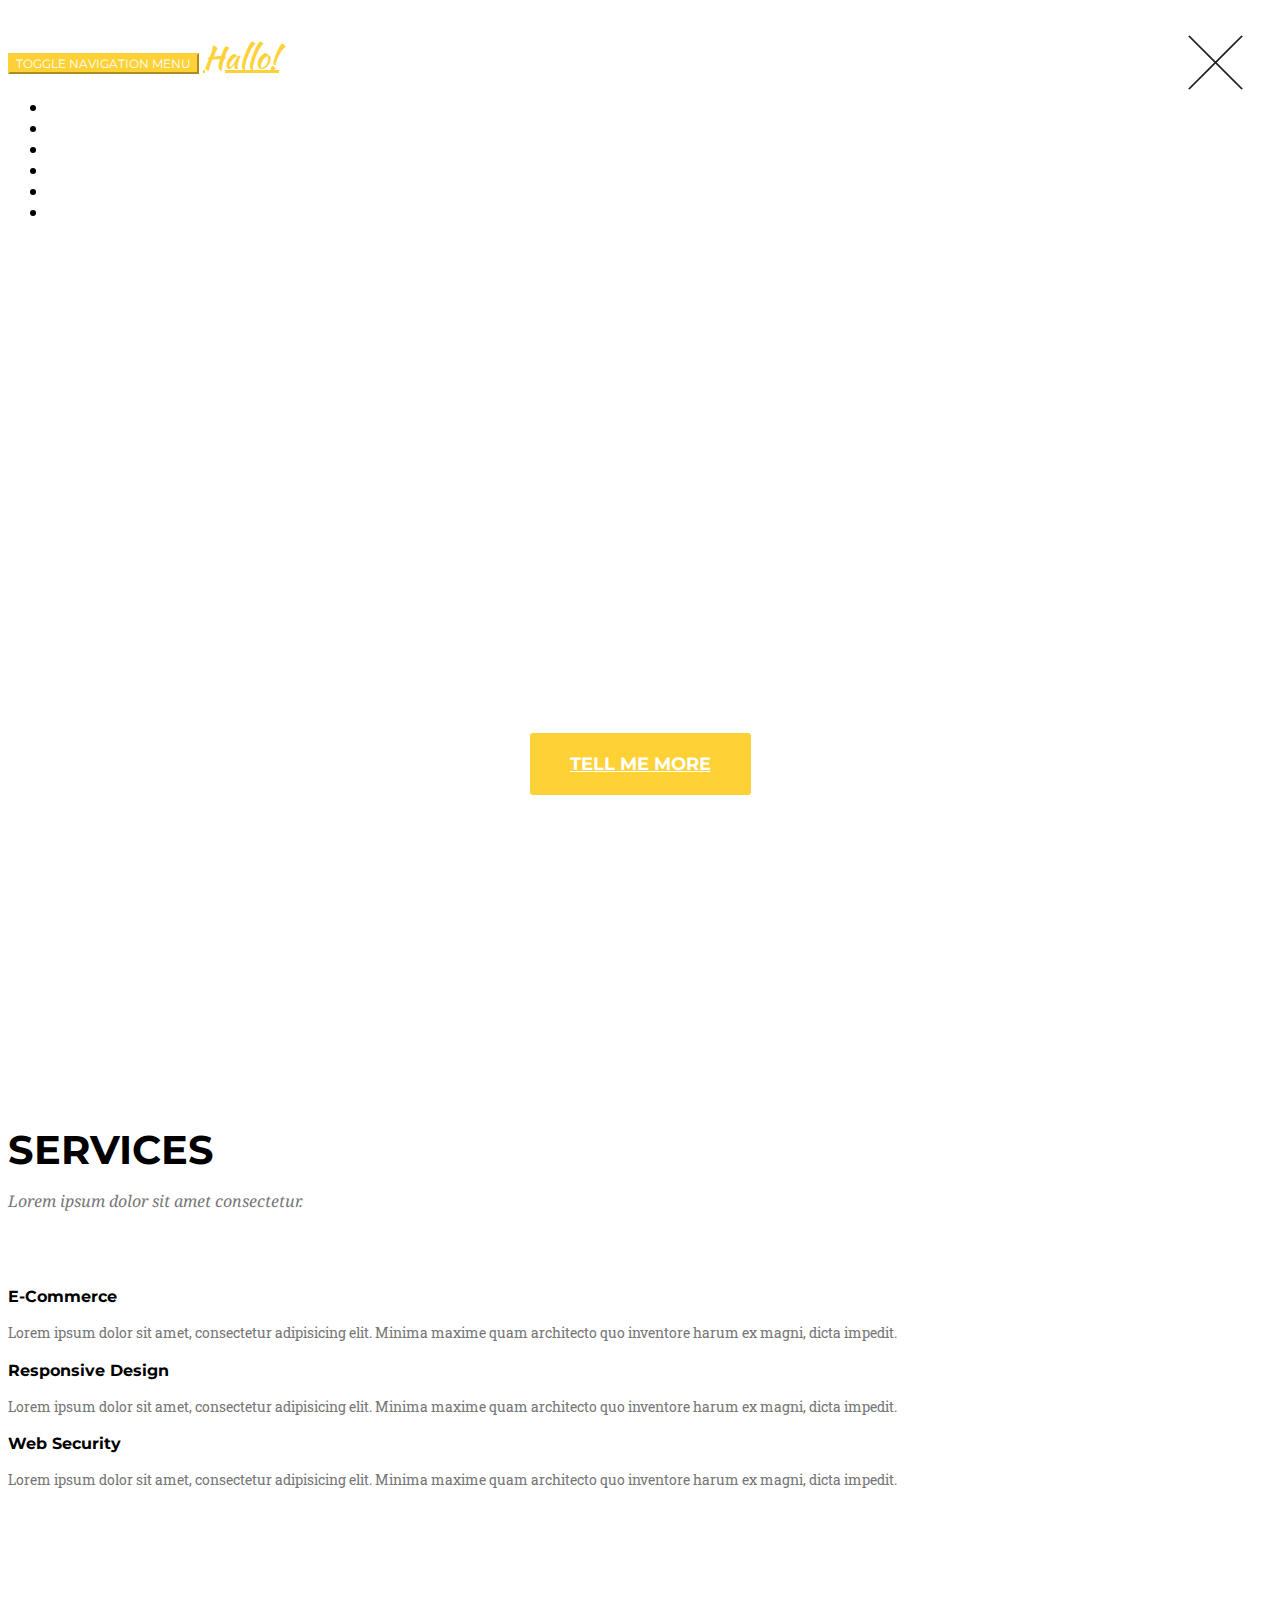
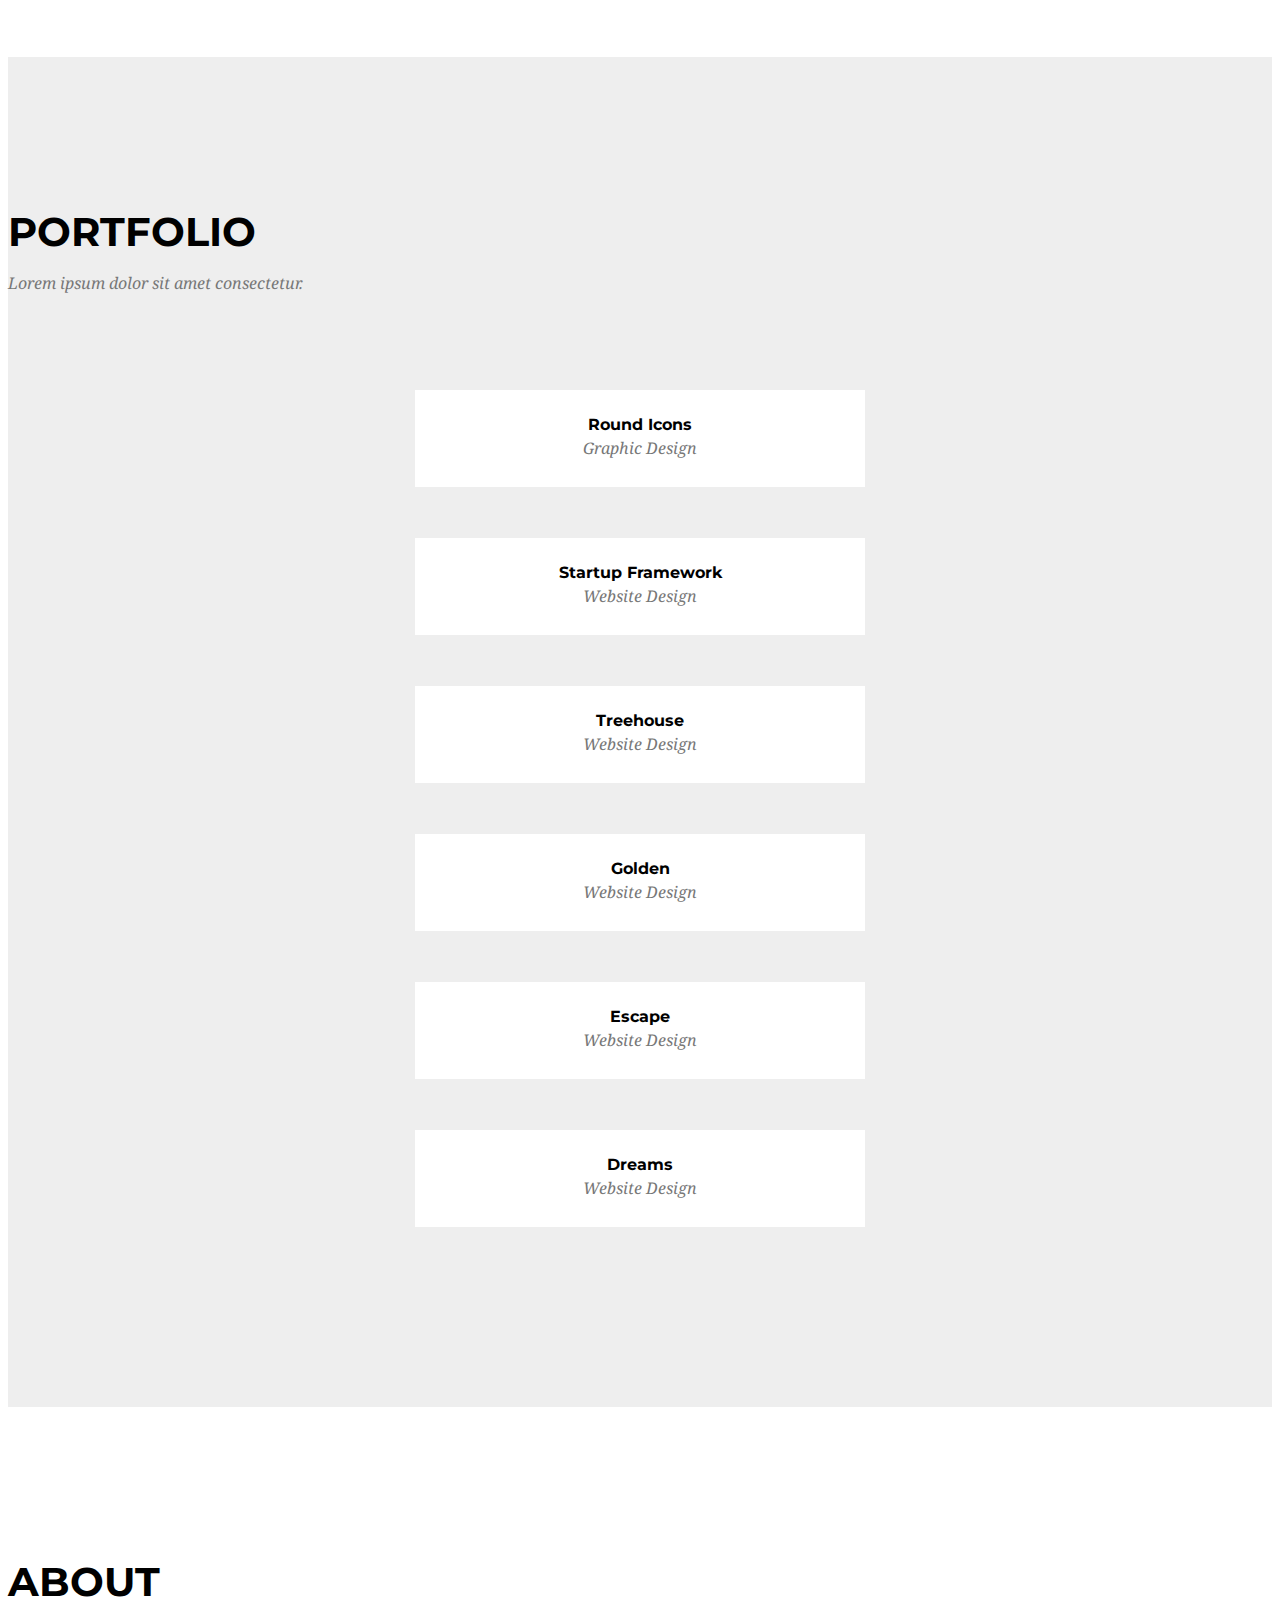
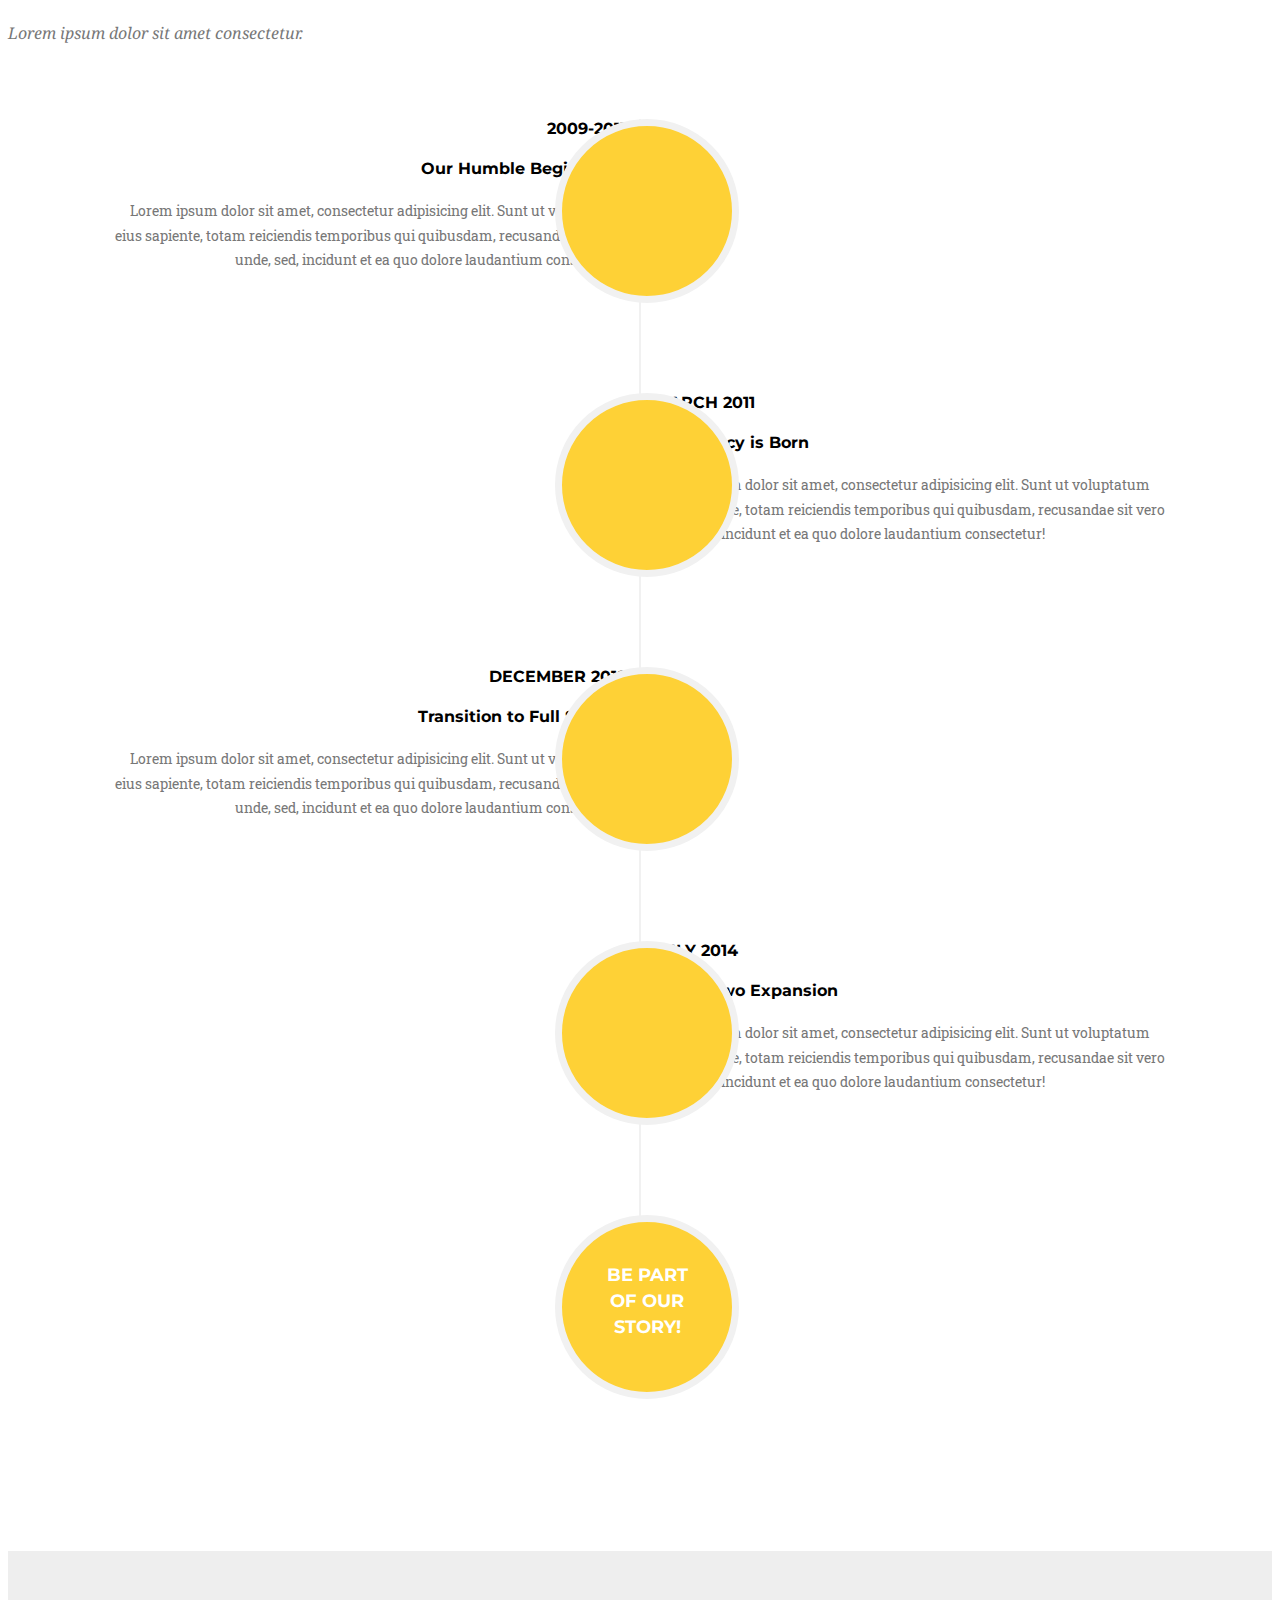
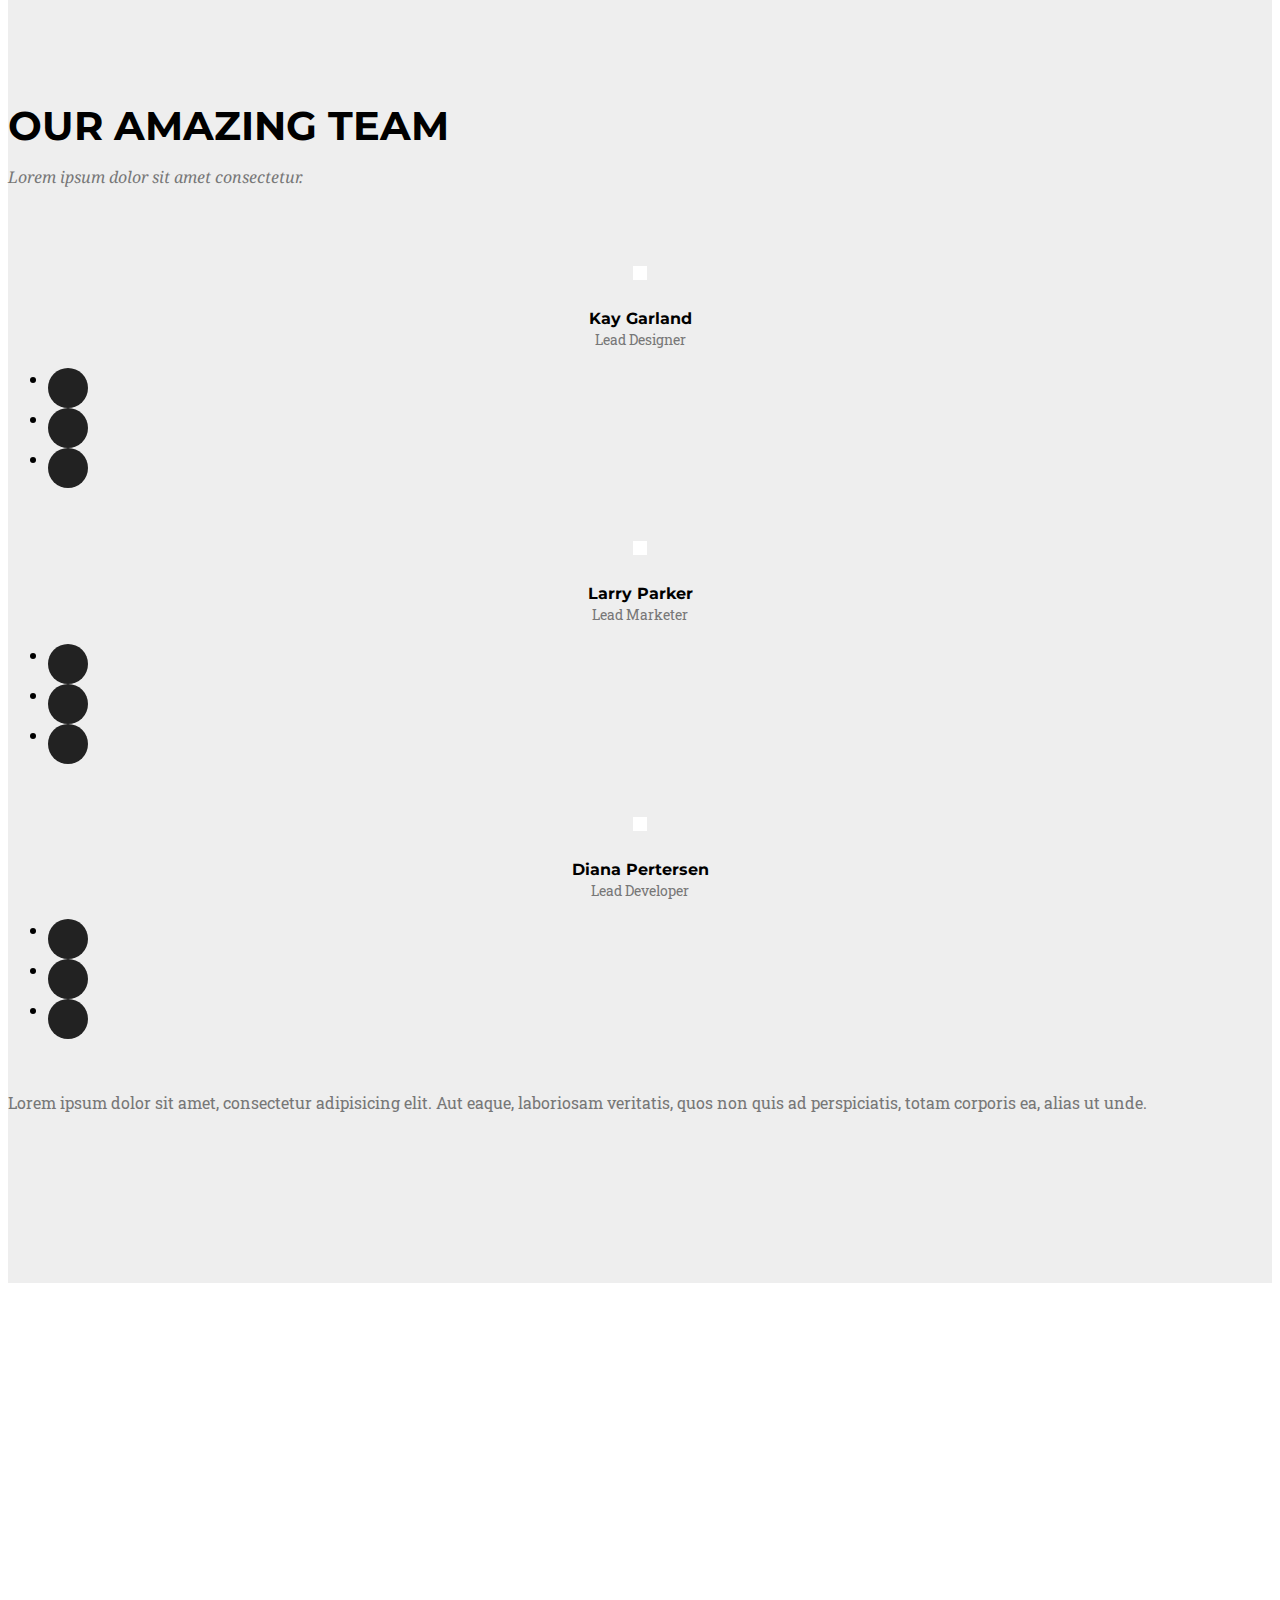
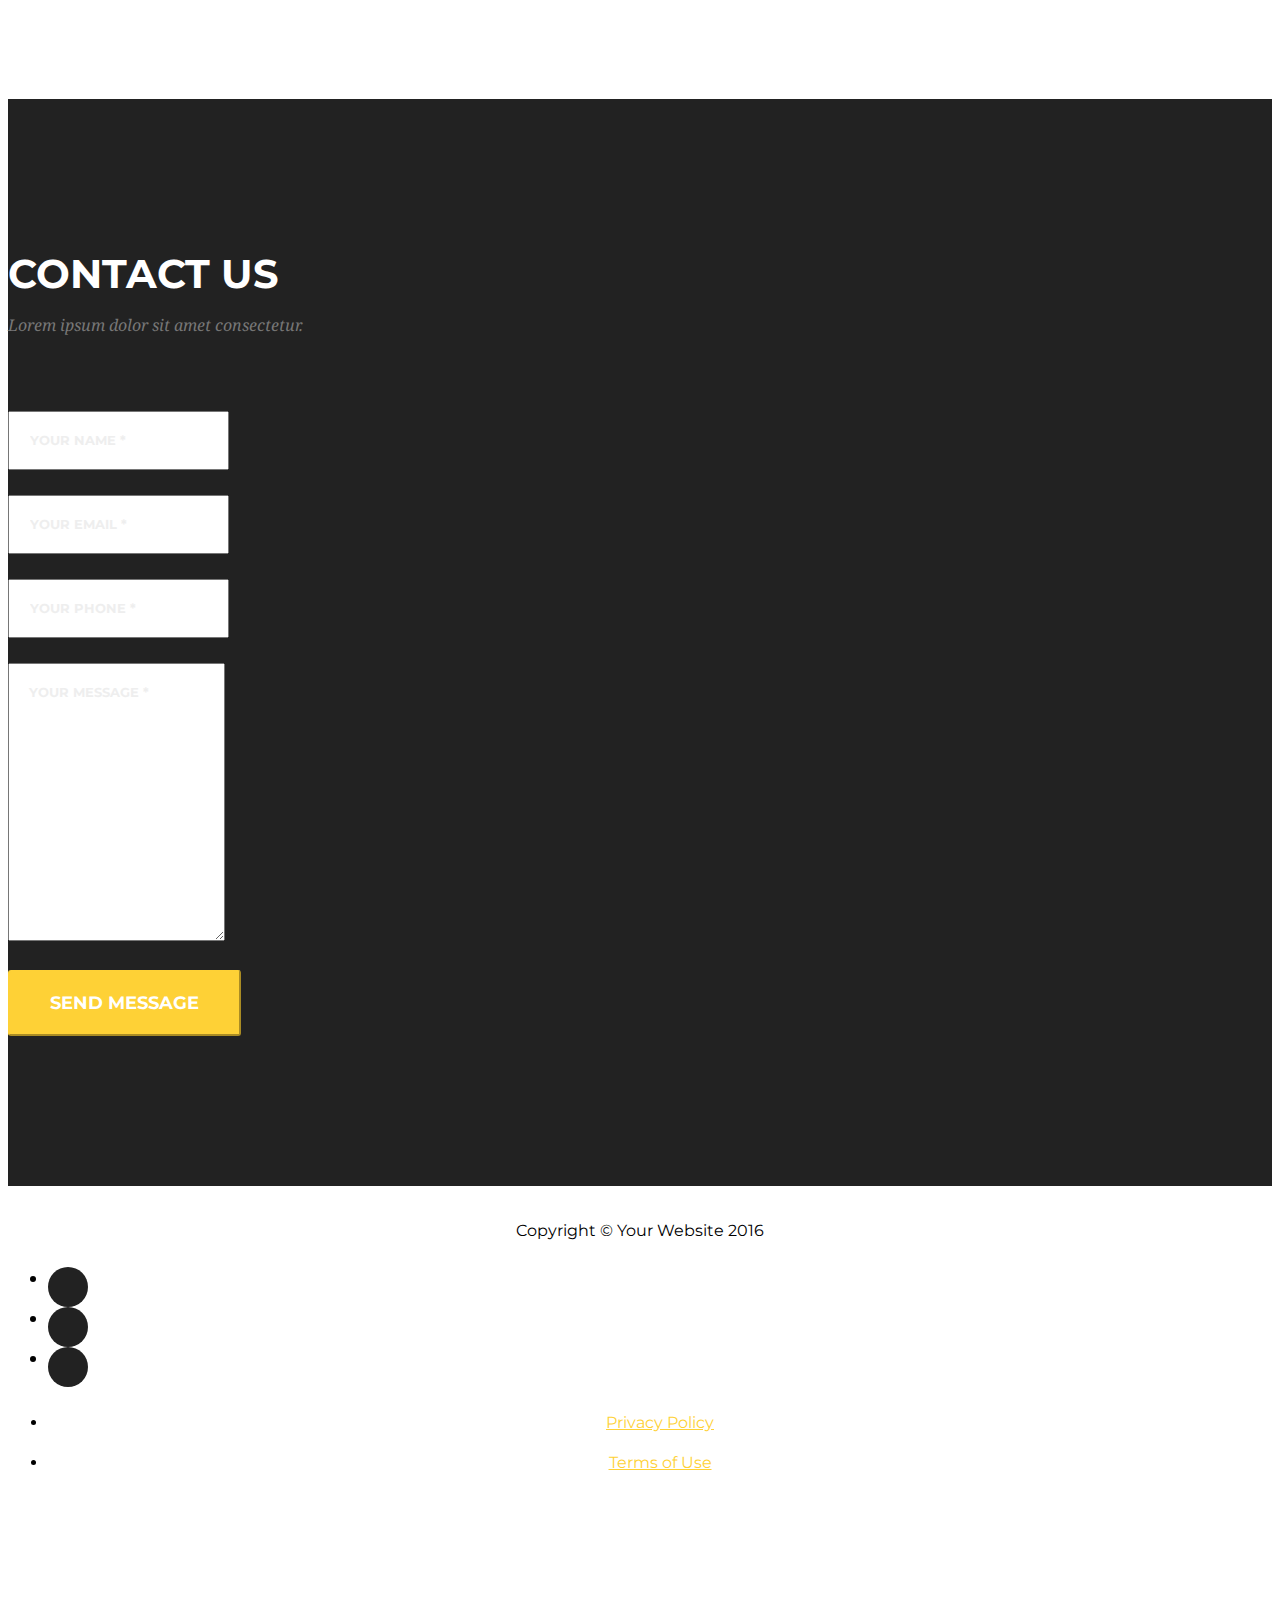
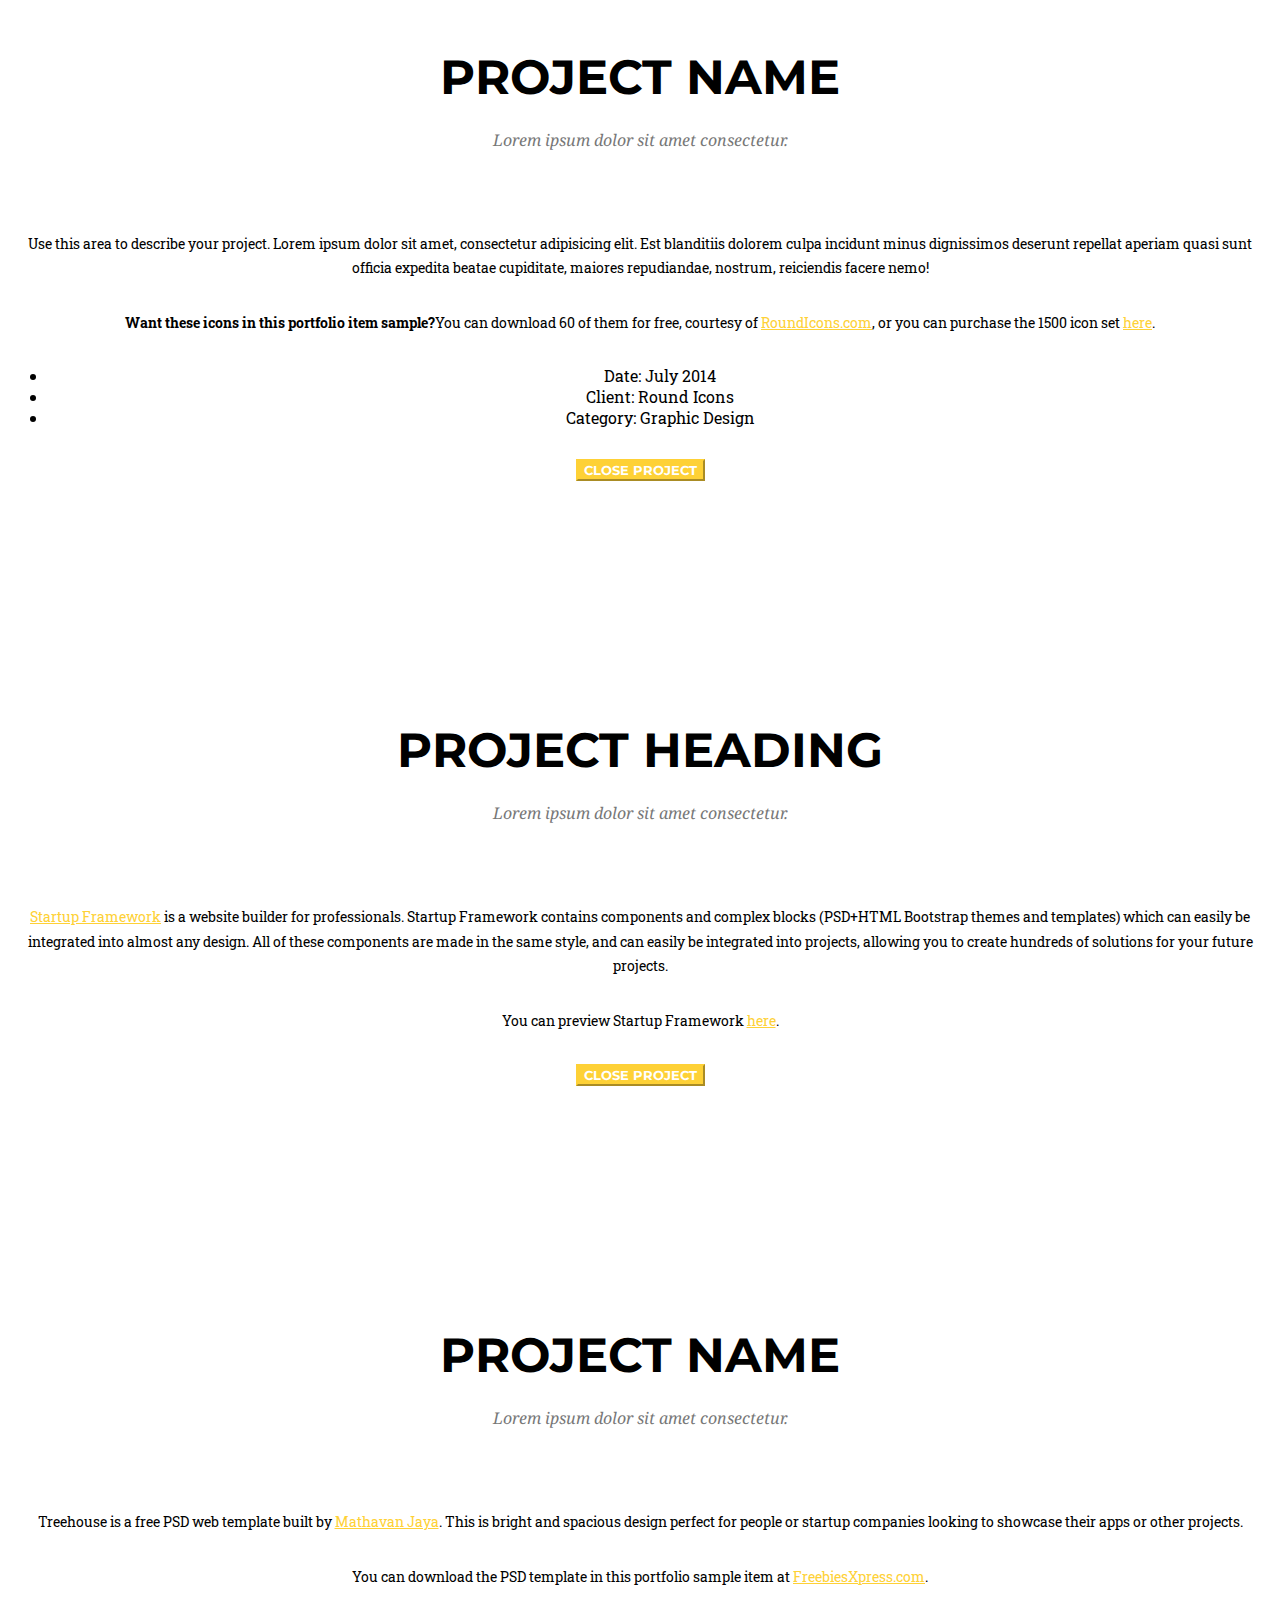
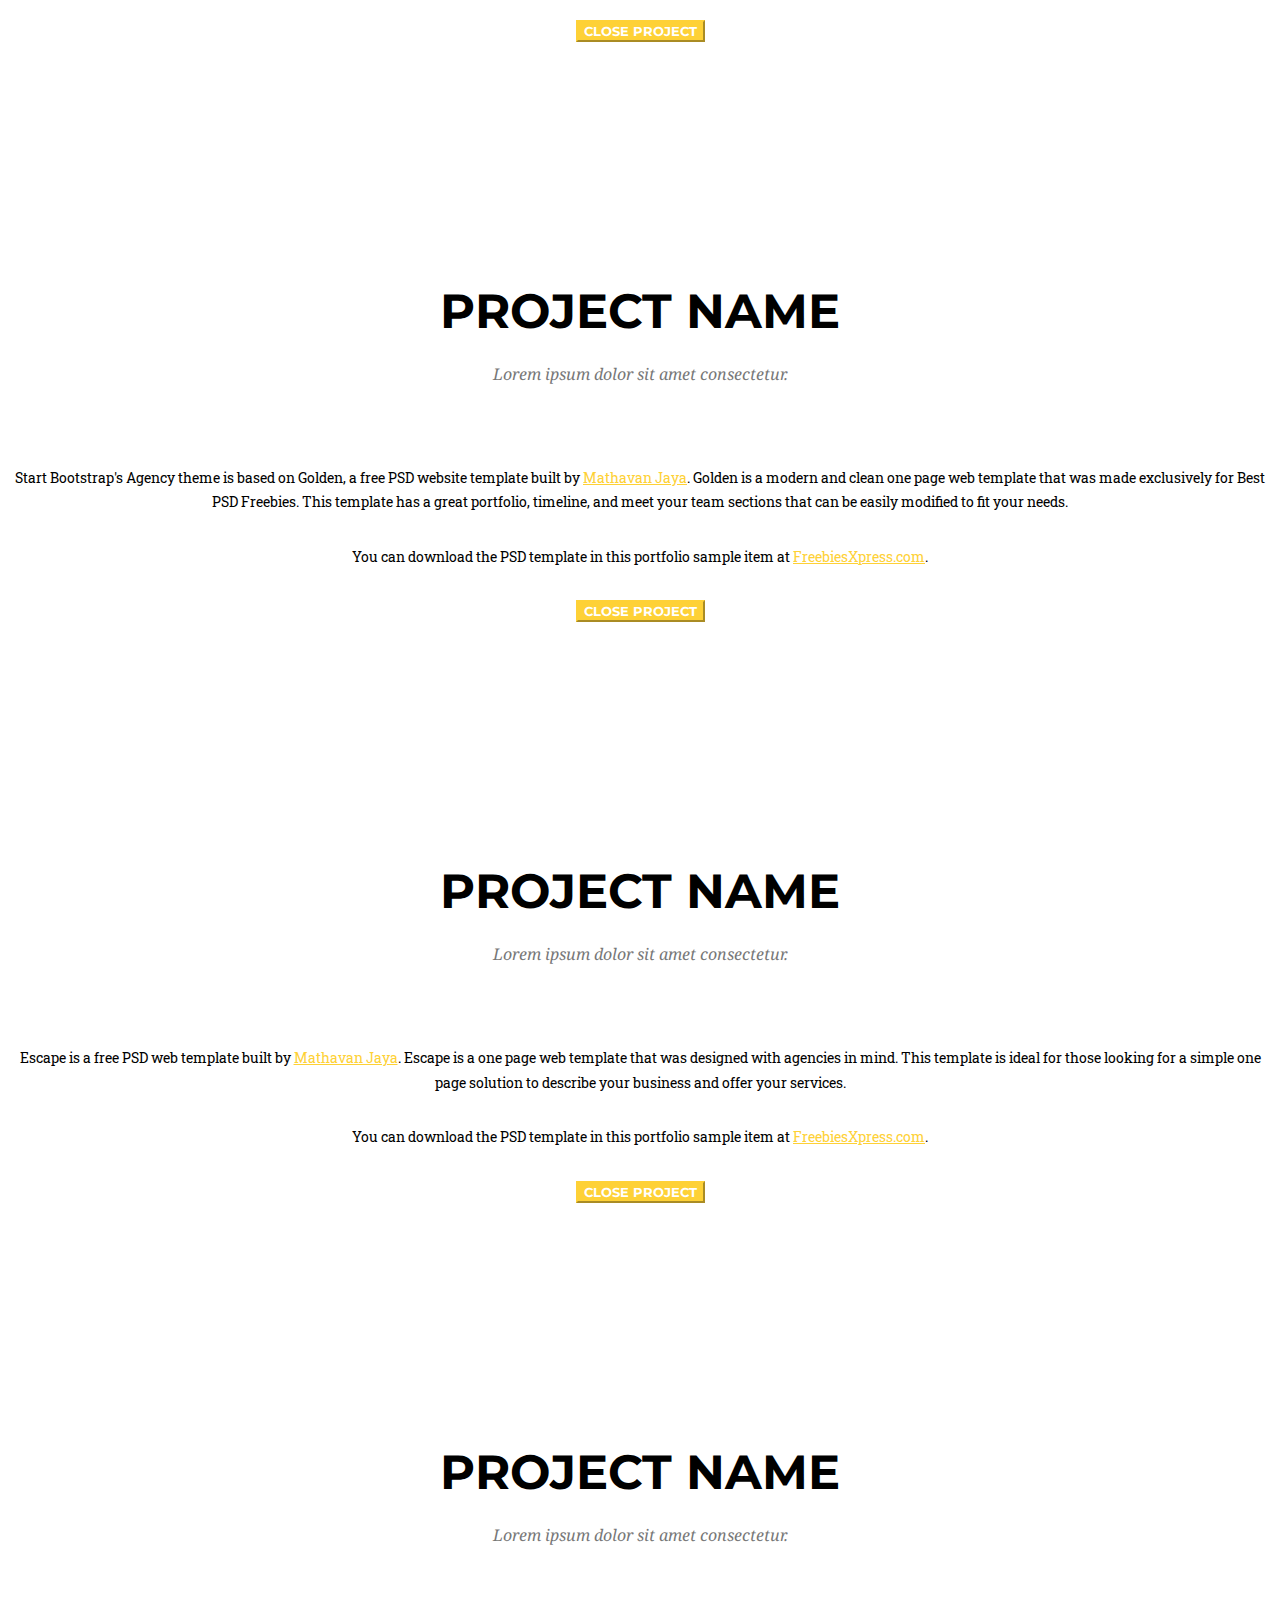
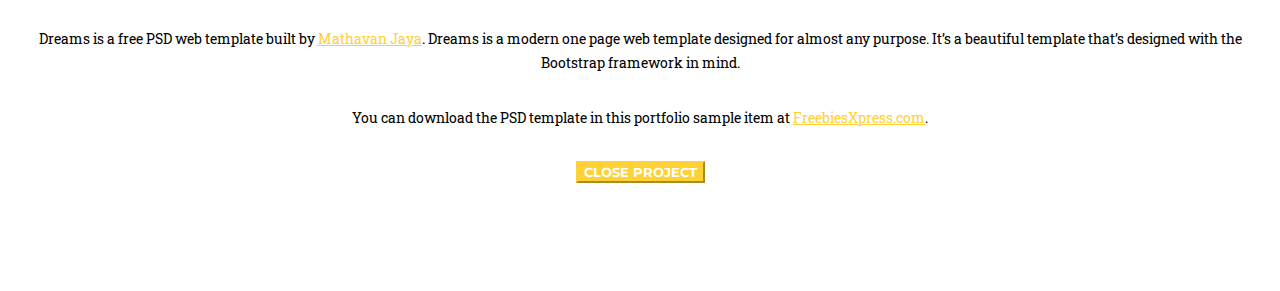
==== docs/index.html @ 8a72a41a "changed icon1" ====
<!DOCTYPE html>
<html lang="en">

<head>

    <meta charset="utf-8">
    <meta http-equiv="X-UA-Compatible" content="IE=edge">
    <meta name="viewport" content="width=device-width, initial-scale=1">
    <meta name="description" content="">
    <meta name="author" content="">

    <title>Naomi's Web-paige</title>

    <!-- Bootstrap Core CSS -->
    <link href="vendor/bootstrap/css/bootstrap.min.css" rel="stylesheet">

    <!-- Custom Fonts -->
    <link href="vendor/font-awesome/css/font-awesome.min.css" rel="stylesheet" type="text/css">
    <link href="https://fonts.googleapis.com/css?family=Montserrat:400,700" rel="stylesheet" type="text/css">
    <link href='https://fonts.googleapis.com/css?family=Kaushan+Script' rel='stylesheet' type='text/css'>
    <link href='https://fonts.googleapis.com/css?family=Droid+Serif:400,700,400italic,700italic' rel='stylesheet' type='text/css'>
    <link href='https://fonts.googleapis.com/css?family=Roboto+Slab:400,100,300,700' rel='stylesheet' type='text/css'>

    <!-- Theme CSS -->
    <link href="css/agency.css" rel="stylesheet">

    <!-- HTML5 Shim and Respond.js IE8 support of HTML5 elements and media queries -->
    <!-- WARNING: Respond.js doesn't work if you view the page via file:// -->
    <!--[if lt IE 9]>
        <script src="https://oss.maxcdn.com/libs/html5shiv/3.7.0/html5shiv.js" integrity="sha384-0s5Pv64cNZJieYFkXYOTId2HMA2Lfb6q2nAcx2n0RTLUnCAoTTsS0nKEO27XyKcY" crossorigin="anonymous"></script>
        <script src="https://oss.maxcdn.com/libs/respond.js/1.4.2/respond.min.js" integrity="sha384-ZoaMbDF+4LeFxg6WdScQ9nnR1QC2MIRxA1O9KWEXQwns1G8UNyIEZIQidzb0T1fo" crossorigin="anonymous"></script>
    <![endif]-->

</head>

<body id="page-top" class="index">

    <!-- Navigation -->
    <nav id="mainNav" class="navbar navbar-default navbar-custom navbar-fixed-top">
        <div class="container">
            <!-- Brand and toggle get grouped for better mobile display -->
            <div class="navbar-header page-scroll">
                <button type="button" class="navbar-toggle" data-toggle="collapse" data-target="#bs-example-navbar-collapse-1">
                    <span class="sr-only">Toggle navigation</span> Menu <i class="fa fa-bars"></i>
                </button>
                <a class="navbar-brand page-scroll" href="#page-top">Hallo!</a>
            </div>

            <!-- Collect the nav links, forms, and other content for toggling -->
            <div class="collapse navbar-collapse" id="bs-example-navbar-collapse-1">
                <ul class="nav navbar-nav navbar-right">
                    <li class="hidden">
                        <a href="#page-top"></a>
                    </li>
                    <li>
                        <a class="page-scroll" href="#services">Services</a>
                    </li>
                    <li>
                        <a class="page-scroll" href="#portfolio">Portfolio</a>
                    </li>
                    <li>
                        <a class="page-scroll" href="#about">About</a>
                    </li>
                    <li>
                        <a class="page-scroll" href="#team">Team</a>
                    </li>
                    <li>
                        <a class="page-scroll" href="#contact">Contact</a>
                    </li>
                </ul>
            </div>
            <!-- /.navbar-collapse -->
        </div>
        <!-- /.container-fluid -->
    </nav>

    <!-- Header -->
    <header>
        <div class="container">
            <div class="intro-text">
                <div class="intro-lead-in">Schön dich zu sehn</div>
                <div class="intro-heading">kannst auch wieder gehn</div>
                <a href="#services" class="page-scroll btn btn-xl">Tell Me More</a>
            </div>
        </div>
    </header>

    <!-- Services Section -->
    <section id="services">
        <div class="container">
            <div class="row">
                <div class="col-lg-12 text-center">
                    <h2 class="section-heading">Services</h2>
                    <h3 class="section-subheading text-muted">Lorem ipsum dolor sit amet consectetur.</h3>
                </div>
            </div>
            <div class="row text-center">
                <div class="col-md-4">
                    <span class="fa-stack fa-4x">
                        <i class="fa fa-circle fa-stack-2x text-primary"></i>
                        <i class="fa fa-frown-o fa-stack-1x fa-inverse"></i>
                    </span>
                    <h4 class="service-heading">E-Commerce</h4>
                    <p class="text-muted">Lorem ipsum dolor sit amet, consectetur adipisicing elit. Minima maxime quam architecto quo inventore harum ex magni, dicta impedit.</p>
                </div>
                <div class="col-md-4">
                    <span class="fa-stack fa-4x">
                        <i class="fa fa-circle fa-stack-2x text-primary"></i>
                        <i class="fa fa-laptop fa-stack-1x fa-inverse"></i>
                    </span>
                    <h4 class="service-heading">Responsive Design</h4>
                    <p class="text-muted">Lorem ipsum dolor sit amet, consectetur adipisicing elit. Minima maxime quam architecto quo inventore harum ex magni, dicta impedit.</p>
                </div>
                <div class="col-md-4">
                    <span class="fa-stack fa-4x">
                        <i class="fa fa-circle fa-stack-2x text-primary"></i>
                        <i class="fa fa-lock fa-stack-1x fa-inverse"></i>
                    </span>
                    <h4 class="service-heading">Web Security</h4>
                    <p class="text-muted">Lorem ipsum dolor sit amet, consectetur adipisicing elit. Minima maxime quam architecto quo inventore harum ex magni, dicta impedit.</p>
                </div>
            </div>
        </div>
    </section>

    <!-- Portfolio Grid Section -->
    <section id="portfolio" class="bg-light-gray">
        <div class="container">
            <div class="row">
                <div class="col-lg-12 text-center">
                    <h2 class="section-heading">Portfolio</h2>
                    <h3 class="section-subheading text-muted">Lorem ipsum dolor sit amet consectetur.</h3>
                </div>
            </div>
            <div class="row">
                <div class="col-md-4 col-sm-6 portfolio-item">
                    <a href="#portfolioModal1" class="portfolio-link" data-toggle="modal">
                        <div class="portfolio-hover">
                            <div class="portfolio-hover-content">
                                <i class="fa fa-plus fa-3x"></i>
                            </div>
                        </div>
                        <img src="img/portfolio/roundicons.png" class="img-responsive" alt="">
                    </a>
                    <div class="portfolio-caption">
                        <h4>Round Icons</h4>
                        <p class="text-muted">Graphic Design</p>
                    </div>
                </div>
                <div class="col-md-4 col-sm-6 portfolio-item">
                    <a href="#portfolioModal2" class="portfolio-link" data-toggle="modal">
                        <div class="portfolio-hover">
                            <div class="portfolio-hover-content">
                                <i class="fa fa-plus fa-3x"></i>
                            </div>
                        </div>
                        <img src="img/portfolio/startup-framework.png" class="img-responsive" alt="">
                    </a>
                    <div class="portfolio-caption">
                        <h4>Startup Framework</h4>
                        <p class="text-muted">Website Design</p>
                    </div>
                </div>
                <div class="col-md-4 col-sm-6 portfolio-item">
                    <a href="#portfolioModal3" class="portfolio-link" data-toggle="modal">
                        <div class="portfolio-hover">
                            <div class="portfolio-hover-content">
                                <i class="fa fa-plus fa-3x"></i>
                            </div>
                        </div>
                        <img src="img/portfolio/treehouse.png" class="img-responsive" alt="">
                    </a>
                    <div class="portfolio-caption">
                        <h4>Treehouse</h4>
                        <p class="text-muted">Website Design</p>
                    </div>
                </div>
                <div class="col-md-4 col-sm-6 portfolio-item">
                    <a href="#portfolioModal4" class="portfolio-link" data-toggle="modal">
                        <div class="portfolio-hover">
                            <div class="portfolio-hover-content">
                                <i class="fa fa-plus fa-3x"></i>
                            </div>
                        </div>
                        <img src="img/portfolio/golden.png" class="img-responsive" alt="">
                    </a>
                    <div class="portfolio-caption">
                        <h4>Golden</h4>
                        <p class="text-muted">Website Design</p>
                    </div>
                </div>
                <div class="col-md-4 col-sm-6 portfolio-item">
                    <a href="#portfolioModal5" class="portfolio-link" data-toggle="modal">
                        <div class="portfolio-hover">
                            <div class="portfolio-hover-content">
                                <i class="fa fa-plus fa-3x"></i>
                            </div>
                        </div>
                        <img src="img/portfolio/escape.png" class="img-responsive" alt="">
                    </a>
                    <div class="portfolio-caption">
                        <h4>Escape</h4>
                        <p class="text-muted">Website Design</p>
                    </div>
                </div>
                <div class="col-md-4 col-sm-6 portfolio-item">
                    <a href="#portfolioModal6" class="portfolio-link" data-toggle="modal">
                        <div class="portfolio-hover">
                            <div class="portfolio-hover-content">
                                <i class="fa fa-plus fa-3x"></i>
                            </div>
                        </div>
                        <img src="img/portfolio/dreams.png" class="img-responsive" alt="">
                    </a>
                    <div class="portfolio-caption">
                        <h4>Dreams</h4>
                        <p class="text-muted">Website Design</p>
                    </div>
                </div>
            </div>
        </div>
    </section>

    <!-- About Section -->
    <section id="about">
        <div class="container">
            <div class="row">
                <div class="col-lg-12 text-center">
                    <h2 class="section-heading">About</h2>
                    <h3 class="section-subheading text-muted">Lorem ipsum dolor sit amet consectetur.</h3>
                </div>
            </div>
            <div class="row">
                <div class="col-lg-12">
                    <ul class="timeline">
                        <li>
                            <div class="timeline-image">
                                <img class="img-circle img-responsive" src="img/about/1.jpg" alt="">
                            </div>
                            <div class="timeline-panel">
                                <div class="timeline-heading">
                                    <h4>2009-2011</h4>
                                    <h4 class="subheading">Our Humble Beginnings</h4>
                                </div>
                                <div class="timeline-body">
                                    <p class="text-muted">Lorem ipsum dolor sit amet, consectetur adipisicing elit. Sunt ut voluptatum eius sapiente, totam reiciendis temporibus qui quibusdam, recusandae sit vero unde, sed, incidunt et ea quo dolore laudantium consectetur!</p>
                                </div>
                            </div>
                        </li>
                        <li class="timeline-inverted">
                            <div class="timeline-image">
                                <img class="img-circle img-responsive" src="img/about/2.jpg" alt="">
                            </div>
                            <div class="timeline-panel">
                                <div class="timeline-heading">
                                    <h4>March 2011</h4>
                                    <h4 class="subheading">An Agency is Born</h4>
                                </div>
                                <div class="timeline-body">
                                    <p class="text-muted">Lorem ipsum dolor sit amet, consectetur adipisicing elit. Sunt ut voluptatum eius sapiente, totam reiciendis temporibus qui quibusdam, recusandae sit vero unde, sed, incidunt et ea quo dolore laudantium consectetur!</p>
                                </div>
                            </div>
                        </li>
                        <li>
                            <div class="timeline-image">
                                <img class="img-circle img-responsive" src="img/about/3.jpg" alt="">
                            </div>
                            <div class="timeline-panel">
                                <div class="timeline-heading">
                                    <h4>December 2012</h4>
                                    <h4 class="subheading">Transition to Full Service</h4>
                                </div>
                                <div class="timeline-body">
                                    <p class="text-muted">Lorem ipsum dolor sit amet, consectetur adipisicing elit. Sunt ut voluptatum eius sapiente, totam reiciendis temporibus qui quibusdam, recusandae sit vero unde, sed, incidunt et ea quo dolore laudantium consectetur!</p>
                                </div>
                            </div>
                        </li>
                        <li class="timeline-inverted">
                            <div class="timeline-image">
                                <img class="img-circle img-responsive" src="img/about/4.jpg" alt="">
                            </div>
                            <div class="timeline-panel">
                                <div class="timeline-heading">
                                    <h4>July 2014</h4>
                                    <h4 class="subheading">Phase Two Expansion</h4>
                                </div>
                                <div class="timeline-body">
                                    <p class="text-muted">Lorem ipsum dolor sit amet, consectetur adipisicing elit. Sunt ut voluptatum eius sapiente, totam reiciendis temporibus qui quibusdam, recusandae sit vero unde, sed, incidunt et ea quo dolore laudantium consectetur!</p>
                                </div>
                            </div>
                        </li>
                        <li class="timeline-inverted">
                            <div class="timeline-image">
                                <h4>Be Part
                                    <br>Of Our
                                    <br>Story!</h4>
                            </div>
                        </li>
                    </ul>
                </div>
            </div>
        </div>
    </section>

    <!-- Team Section -->
    <section id="team" class="bg-light-gray">
        <div class="container">
            <div class="row">
                <div class="col-lg-12 text-center">
                    <h2 class="section-heading">Our Amazing Team</h2>
                    <h3 class="section-subheading text-muted">Lorem ipsum dolor sit amet consectetur.</h3>
                </div>
            </div>
            <div class="row">
                <div class="col-sm-4">
                    <div class="team-member">
                        <img src="img/team/1.jpg" class="img-responsive img-circle" alt="">
                        <h4>Kay Garland</h4>
                        <p class="text-muted">Lead Designer</p>
                        <ul class="list-inline social-buttons">
                            <li><a href="#"><i class="fa fa-twitter"></i></a>
                            </li>
                            <li><a href="#"><i class="fa fa-facebook"></i></a>
                            </li>
                            <li><a href="#"><i class="fa fa-linkedin"></i></a>
                            </li>
                        </ul>
                    </div>
                </div>
                <div class="col-sm-4">
                    <div class="team-member">
                        <img src="img/team/2.jpg" class="img-responsive img-circle" alt="">
                        <h4>Larry Parker</h4>
                        <p class="text-muted">Lead Marketer</p>
                        <ul class="list-inline social-buttons">
                            <li><a href="#"><i class="fa fa-twitter"></i></a>
                            </li>
                            <li><a href="#"><i class="fa fa-facebook"></i></a>
                            </li>
                            <li><a href="#"><i class="fa fa-linkedin"></i></a>
                            </li>
                        </ul>
                    </div>
                </div>
                <div class="col-sm-4">
                    <div class="team-member">
                        <img src="img/team/3.jpg" class="img-responsive img-circle" alt="">
                        <h4>Diana Pertersen</h4>
                        <p class="text-muted">Lead Developer</p>
                        <ul class="list-inline social-buttons">
                            <li><a href="#"><i class="fa fa-twitter"></i></a>
                            </li>
                            <li><a href="#"><i class="fa fa-facebook"></i></a>
                            </li>
                            <li><a href="#"><i class="fa fa-linkedin"></i></a>
                            </li>
                        </ul>
                    </div>
                </div>
            </div>
            <div class="row">
                <div class="col-lg-8 col-lg-offset-2 text-center">
                    <p class="large text-muted">Lorem ipsum dolor sit amet, consectetur adipisicing elit. Aut eaque, laboriosam veritatis, quos non quis ad perspiciatis, totam corporis ea, alias ut unde.</p>
                </div>
            </div>
        </div>
    </section>

    <!-- Clients Aside -->
    <aside class="clients">
        <div class="container">
            <div class="row">
                <div class="col-md-3 col-sm-6">
                    <a href="#">
                        <img src="img/logos/envato.jpg" class="img-responsive img-centered" alt="">
                    </a>
                </div>
                <div class="col-md-3 col-sm-6">
                    <a href="#">
                        <img src="img/logos/designmodo.jpg" class="img-responsive img-centered" alt="">
                    </a>
                </div>
                <div class="col-md-3 col-sm-6">
                    <a href="#">
                        <img src="img/logos/themeforest.jpg" class="img-responsive img-centered" alt="">
                    </a>
                </div>
                <div class="col-md-3 col-sm-6">
                    <a href="#">
                        <img src="img/logos/creative-market.jpg" class="img-responsive img-centered" alt="">
                    </a>
                </div>
            </div>
        </div>
    </aside>

    <!-- Contact Section -->
    <section id="contact">
        <div class="container">
            <div class="row">
                <div class="col-lg-12 text-center">
                    <h2 class="section-heading">Contact Us</h2>
                    <h3 class="section-subheading text-muted">Lorem ipsum dolor sit amet consectetur.</h3>
                </div>
            </div>
            <div class="row">
                <div class="col-lg-12">
                    <form name="sentMessage" id="contactForm" novalidate>
                        <div class="row">
                            <div class="col-md-6">
                                <div class="form-group">
                                    <input type="text" class="form-control" placeholder="Your Name *" id="name" required data-validation-required-message="Please enter your name.">
                                    <p class="help-block text-danger"></p>
                                </div>
                                <div class="form-group">
                                    <input type="email" class="form-control" placeholder="Your Email *" id="email" required data-validation-required-message="Please enter your email address.">
                                    <p class="help-block text-danger"></p>
                                </div>
                                <div class="form-group">
                                    <input type="tel" class="form-control" placeholder="Your Phone *" id="phone" required data-validation-required-message="Please enter your phone number.">
                                    <p class="help-block text-danger"></p>
                                </div>
                            </div>
                            <div class="col-md-6">
                                <div class="form-group">
                                    <textarea class="form-control" placeholder="Your Message *" id="message" required data-validation-required-message="Please enter a message."></textarea>
                                    <p class="help-block text-danger"></p>
                                </div>
                            </div>
                            <div class="clearfix"></div>
                            <div class="col-lg-12 text-center">
                                <div id="success"></div>
                                <button type="submit" class="btn btn-xl">Send Message</button>
                            </div>
                        </div>
                    </form>
                </div>
            </div>
        </div>
    </section>

    <footer>
        <div class="container">
            <div class="row">
                <div class="col-md-4">
                    <span class="copyright">Copyright &copy; Your Website 2016</span>
                </div>
                <div class="col-md-4">
                    <ul class="list-inline social-buttons">
                        <li><a href="#"><i class="fa fa-twitter"></i></a>
                        </li>
                        <li><a href="#"><i class="fa fa-facebook"></i></a>
                        </li>
                        <li><a href="#"><i class="fa fa-linkedin"></i></a>
                        </li>
                    </ul>
                </div>
                <div class="col-md-4">
                    <ul class="list-inline quicklinks">
                        <li><a href="#">Privacy Policy</a>
                        </li>
                        <li><a href="#">Terms of Use</a>
                        </li>
                    </ul>
                </div>
            </div>
        </div>
    </footer>

    <!-- Portfolio Modals -->
    <!-- Use the modals below to showcase details about your portfolio projects! -->

    <!-- Portfolio Modal 1 -->
    <div class="portfolio-modal modal fade" id="portfolioModal1" tabindex="-1" role="dialog" aria-hidden="true">
        <div class="modal-dialog">
            <div class="modal-content">
                <div class="close-modal" data-dismiss="modal">
                    <div class="lr">
                        <div class="rl">
                        </div>
                    </div>
                </div>
                <div class="container">
                    <div class="row">
                        <div class="col-lg-8 col-lg-offset-2">
                            <div class="modal-body">
                                <!-- Project Details Go Here -->
                                <h2>Project Name</h2>
                                <p class="item-intro text-muted">Lorem ipsum dolor sit amet consectetur.</p>
                                <img class="img-responsive img-centered" src="img/portfolio/roundicons-free.png" alt="">
                                <p>Use this area to describe your project. Lorem ipsum dolor sit amet, consectetur adipisicing elit. Est blanditiis dolorem culpa incidunt minus dignissimos deserunt repellat aperiam quasi sunt officia expedita beatae cupiditate, maiores repudiandae, nostrum, reiciendis facere nemo!</p>
                                <p>
                                    <strong>Want these icons in this portfolio item sample?</strong>You can download 60 of them for free, courtesy of <a href="https://getdpd.com/cart/hoplink/18076?referrer=bvbo4kax5k8ogc">RoundIcons.com</a>, or you can purchase the 1500 icon set <a href="https://getdpd.com/cart/hoplink/18076?referrer=bvbo4kax5k8ogc">here</a>.</p>
                                <ul class="list-inline">
                                    <li>Date: July 2014</li>
                                    <li>Client: Round Icons</li>
                                    <li>Category: Graphic Design</li>
                                </ul>
                                <button type="button" class="btn btn-primary" data-dismiss="modal"><i class="fa fa-times"></i> Close Project</button>
                            </div>
                        </div>
                    </div>
                </div>
            </div>
        </div>
    </div>

    <!-- Portfolio Modal 2 -->
    <div class="portfolio-modal modal fade" id="portfolioModal2" tabindex="-1" role="dialog" aria-hidden="true">
        <div class="modal-dialog">
            <div class="modal-content">
                <div class="close-modal" data-dismiss="modal">
                    <div class="lr">
                        <div class="rl">
                        </div>
                    </div>
                </div>
                <div class="container">
                    <div class="row">
                        <div class="col-lg-8 col-lg-offset-2">
                            <div class="modal-body">
                                <h2>Project Heading</h2>
                                <p class="item-intro text-muted">Lorem ipsum dolor sit amet consectetur.</p>
                                <img class="img-responsive img-centered" src="img/portfolio/startup-framework-preview.png" alt="">
                                <p><a href="http://designmodo.com/startup/?u=787">Startup Framework</a> is a website builder for professionals. Startup Framework contains components and complex blocks (PSD+HTML Bootstrap themes and templates) which can easily be integrated into almost any design. All of these components are made in the same style, and can easily be integrated into projects, allowing you to create hundreds of solutions for your future projects.</p>
                                <p>You can preview Startup Framework <a href="http://designmodo.com/startup/?u=787">here</a>.</p>
                                <button type="button" class="btn btn-primary" data-dismiss="modal"><i class="fa fa-times"></i> Close Project</button>
                            </div>
                        </div>
                    </div>
                </div>
            </div>
        </div>
    </div>

    <!-- Portfolio Modal 3 -->
    <div class="portfolio-modal modal fade" id="portfolioModal3" tabindex="-1" role="dialog" aria-hidden="true">
        <div class="modal-dialog">
            <div class="modal-content">
                <div class="close-modal" data-dismiss="modal">
                    <div class="lr">
                        <div class="rl">
                        </div>
                    </div>
                </div>
                <div class="container">
                    <div class="row">
                        <div class="col-lg-8 col-lg-offset-2">
                            <div class="modal-body">
                                <!-- Project Details Go Here -->
                                <h2>Project Name</h2>
                                <p class="item-intro text-muted">Lorem ipsum dolor sit amet consectetur.</p>
                                <img class="img-responsive img-centered" src="img/portfolio/treehouse-preview.png" alt="">
                                <p>Treehouse is a free PSD web template built by <a href="https://www.behance.net/MathavanJaya">Mathavan Jaya</a>. This is bright and spacious design perfect for people or startup companies looking to showcase their apps or other projects.</p>
                                <p>You can download the PSD template in this portfolio sample item at <a href="http://freebiesxpress.com/gallery/treehouse-free-psd-web-template/">FreebiesXpress.com</a>.</p>
                                <button type="button" class="btn btn-primary" data-dismiss="modal"><i class="fa fa-times"></i> Close Project</button>
                            </div>
                        </div>
                    </div>
                </div>
            </div>
        </div>
    </div>

    <!-- Portfolio Modal 4 -->
    <div class="portfolio-modal modal fade" id="portfolioModal4" tabindex="-1" role="dialog" aria-hidden="true">
        <div class="modal-dialog">
            <div class="modal-content">
                <div class="close-modal" data-dismiss="modal">
                    <div class="lr">
                        <div class="rl">
                        </div>
                    </div>
                </div>
                <div class="container">
                    <div class="row">
                        <div class="col-lg-8 col-lg-offset-2">
                            <div class="modal-body">
                                <!-- Project Details Go Here -->
                                <h2>Project Name</h2>
                                <p class="item-intro text-muted">Lorem ipsum dolor sit amet consectetur.</p>
                                <img class="img-responsive img-centered" src="img/portfolio/golden-preview.png" alt="">
                                <p>Start Bootstrap's Agency theme is based on Golden, a free PSD website template built by <a href="https://www.behance.net/MathavanJaya">Mathavan Jaya</a>. Golden is a modern and clean one page web template that was made exclusively for Best PSD Freebies. This template has a great portfolio, timeline, and meet your team sections that can be easily modified to fit your needs.</p>
                                <p>You can download the PSD template in this portfolio sample item at <a href="http://freebiesxpress.com/gallery/golden-free-one-page-web-template/">FreebiesXpress.com</a>.</p>
                                <button type="button" class="btn btn-primary" data-dismiss="modal"><i class="fa fa-times"></i> Close Project</button>
                            </div>
                        </div>
                    </div>
                </div>
            </div>
        </div>
    </div>

    <!-- Portfolio Modal 5 -->
    <div class="portfolio-modal modal fade" id="portfolioModal5" tabindex="-1" role="dialog" aria-hidden="true">
        <div class="modal-dialog">
            <div class="modal-content">
                <div class="close-modal" data-dismiss="modal">
                    <div class="lr">
                        <div class="rl">
                        </div>
                    </div>
                </div>
                <div class="container">
                    <div class="row">
                        <div class="col-lg-8 col-lg-offset-2">
                            <div class="modal-body">
                                <!-- Project Details Go Here -->
                                <h2>Project Name</h2>
                                <p class="item-intro text-muted">Lorem ipsum dolor sit amet consectetur.</p>
                                <img class="img-responsive img-centered" src="img/portfolio/escape-preview.png" alt="">
                                <p>Escape is a free PSD web template built by <a href="https://www.behance.net/MathavanJaya">Mathavan Jaya</a>. Escape is a one page web template that was designed with agencies in mind. This template is ideal for those looking for a simple one page solution to describe your business and offer your services.</p>
                                <p>You can download the PSD template in this portfolio sample item at <a href="http://freebiesxpress.com/gallery/escape-one-page-psd-web-template/">FreebiesXpress.com</a>.</p>
                                <button type="button" class="btn btn-primary" data-dismiss="modal"><i class="fa fa-times"></i> Close Project</button>
                            </div>
                        </div>
                    </div>
                </div>
            </div>
        </div>
    </div>

    <!-- Portfolio Modal 6 -->
    <div class="portfolio-modal modal fade" id="portfolioModal6" tabindex="-1" role="dialog" aria-hidden="true">
        <div class="modal-dialog">
            <div class="modal-content">
                <div class="close-modal" data-dismiss="modal">
                    <div class="lr">
                        <div class="rl">
                        </div>
                    </div>
                </div>
                <div class="container">
                    <div class="row">
                        <div class="col-lg-8 col-lg-offset-2">
                            <div class="modal-body">
                                <!-- Project Details Go Here -->
                                <h2>Project Name</h2>
                                <p class="item-intro text-muted">Lorem ipsum dolor sit amet consectetur.</p>
                                <img class="img-responsive img-centered" src="img/portfolio/dreams-preview.png" alt="">
                                <p>Dreams is a free PSD web template built by <a href="https://www.behance.net/MathavanJaya">Mathavan Jaya</a>. Dreams is a modern one page web template designed for almost any purpose. It’s a beautiful template that’s designed with the Bootstrap framework in mind.</p>
                                <p>You can download the PSD template in this portfolio sample item at <a href="http://freebiesxpress.com/gallery/dreams-free-one-page-web-template/">FreebiesXpress.com</a>.</p>
                                <button type="button" class="btn btn-primary" data-dismiss="modal"><i class="fa fa-times"></i> Close Project</button>
                            </div>
                        </div>
                    </div>
                </div>
            </div>
        </div>
    </div>

    <!-- jQuery -->
    <script src="vendor/jquery/jquery.min.js"></script>

    <!-- Bootstrap Core JavaScript -->
    <script src="vendor/bootstrap/js/bootstrap.min.js"></script>

    <!-- Plugin JavaScript -->
    <script src="https://cdnjs.cloudflare.com/ajax/libs/jquery-easing/1.3/jquery.easing.min.js" integrity="sha384-mE6eXfrb8jxl0rzJDBRanYqgBxtJ6Unn4/1F7q4xRRyIw7Vdg9jP4ycT7x1iVsgb" crossorigin="anonymous"></script>

    <!-- Contact Form JavaScript -->
    <script src="js/jqBootstrapValidation.js"></script>
    <script src="js/contact_me.js"></script>

    <!-- Theme JavaScript -->
    <script src="js/agency.min.js"></script>

</body>

</html>
---- docs/css/agency.css ----
/*!
 * Start Bootstrap - Agency v3.3.7+1 (http://startbootstrap.com/template-overviews/agency)
 * Copyright 2013-2016 Start Bootstrap
 * Licensed under MIT (https://github.com/BlackrockDigital/startbootstrap/blob/gh-pages/LICENSE)
 */
body {
  overflow-x: hidden;
  font-family: "Roboto Slab", "Helvetica Neue", Helvetica, Arial, sans-serif;
}
.text-muted {
  color: #777777;
}
.text-primary {
  color: #fed136;
}
p {
  font-size: 14px;
  line-height: 1.75;
}
p.large {
  font-size: 16px;
}
a,
a:hover,
a:focus,
a:active,
a.active {
  outline: none;
}
a {
  color: #fed136;
}
a:hover,
a:focus,
a:active,
a.active {
  color: #fec503;
}
h1,
h2,
h3,
h4,
h5,
h6 {
  font-family: "Montserrat", "Helvetica Neue", Helvetica, Arial, sans-serif;
  text-transform: uppercase;
  font-weight: 700;
}
.img-centered {
  margin: 0 auto;
}
.bg-light-gray {
  background-color: #eeeeee;
}
.bg-darkest-gray {
  background-color: #222222;
}
.btn-primary {
  color: white;
  background-color: #fed136;
  border-color: #fed136;
  font-family: "Montserrat", "Helvetica Neue", Helvetica, Arial, sans-serif;
  text-transform: uppercase;
  font-weight: 700;
}
.btn-primary:hover,
.btn-primary:focus,
.btn-primary:active,
.btn-primary.active,
.open .dropdown-toggle.btn-primary {
  color: white;
  background-color: #fec503;
  border-color: #f6bf01;
}
.btn-primary:active,
.btn-primary.active,
.open .dropdown-toggle.btn-primary {
  background-image: none;
}
.btn-primary.disabled,
.btn-primary[disabled],
fieldset[disabled] .btn-primary,
.btn-primary.disabled:hover,
.btn-primary[disabled]:hover,
fieldset[disabled] .btn-primary:hover,
.btn-primary.disabled:focus,
.btn-primary[disabled]:focus,
fieldset[disabled] .btn-primary:focus,
.btn-primary.disabled:active,
.btn-primary[disabled]:active,
fieldset[disabled] .btn-primary:active,
.btn-primary.disabled.active,
.btn-primary[disabled].active,
fieldset[disabled] .btn-primary.active {
  background-color: #fed136;
  border-color: #fed136;
}
.btn-primary .badge {
  color: #fed136;
  background-color: white;
}
.btn-xl {
  color: white;
  background-color: #fed136;
  border-color: #fed136;
  font-family: "Montserrat", "Helvetica Neue", Helvetica, Arial, sans-serif;
  text-transform: uppercase;
  font-weight: 700;
  border-radius: 3px;
  font-size: 18px;
  padding: 20px 40px;
}
.btn-xl:hover,
.btn-xl:focus,
.btn-xl:active,
.btn-xl.active,
.open .dropdown-toggle.btn-xl {
  color: white;
  background-color: #fec503;
  border-color: #f6bf01;
}
.btn-xl:active,
.btn-xl.active,
.open .dropdown-toggle.btn-xl {
  background-image: none;
}
.btn-xl.disabled,
.btn-xl[disabled],
fieldset[disabled] .btn-xl,
.btn-xl.disabled:hover,
.btn-xl[disabled]:hover,
fieldset[disabled] .btn-xl:hover,
.btn-xl.disabled:focus,
.btn-xl[disabled]:focus,
fieldset[disabled] .btn-xl:focus,
.btn-xl.disabled:active,
.btn-xl[disabled]:active,
fieldset[disabled] .btn-xl:active,
.btn-xl.disabled.active,
.btn-xl[disabled].active,
fieldset[disabled] .btn-xl.active {
  background-color: #fed136;
  border-color: #fed136;
}
.btn-xl .badge {
  color: #fed136;
  background-color: white;
}
.navbar-custom {
  background-color: #222222;
  border-color: transparent;
}
.navbar-custom .navbar-brand {
  color: #fed136;
  font-family: "Kaushan Script", "Helvetica Neue", Helvetica, Arial, cursive;
}
.navbar-custom .navbar-brand:hover,
.navbar-custom .navbar-brand:focus,
.navbar-custom .navbar-brand:active,
.navbar-custom .navbar-brand.active {
  color: #fec503;
}
.navbar-custom .navbar-collapse {
  border-color: rgba(255, 255, 255, 0.02);
}
.navbar-custom .navbar-toggle {
  background-color: #fed136;
  border-color: #fed136;
  font-family: "Montserrat", "Helvetica Neue", Helvetica, Arial, sans-serif;
  text-transform: uppercase;
  color: white;
  font-size: 12px;
}
.navbar-custom .navbar-toggle:hover,
.navbar-custom .navbar-toggle:focus {
  background-color: #fed136;
}
.navbar-custom .nav li a {
  font-family: "Montserrat", "Helvetica Neue", Helvetica, Arial, sans-serif;
  text-transform: uppercase;
  font-weight: 400;
  letter-spacing: 1px;
  color: white;
}
.navbar-custom .nav li a:hover,
.navbar-custom .nav li a:focus {
  color: #fed136;
  outline: none;
}
.navbar-custom .navbar-nav > .active > a {
  border-radius: 0;
  color: white;
  background-color: #fed136;
}
.navbar-custom .navbar-nav > .active > a:hover,
.navbar-custom .navbar-nav > .active > a:focus {
  color: white;
  background-color: #fec503;
}
@media (min-width: 768px) {
  .navbar-custom {
    background-color: transparent;
    padding: 25px 0;
    -webkit-transition: padding 0.3s;
    -moz-transition: padding 0.3s;
    transition: padding 0.3s;
    border: none;
  }
  .navbar-custom .navbar-brand {
    font-size: 2em;
    -webkit-transition: all 0.3s;
    -moz-transition: all 0.3s;
    transition: all 0.3s;
  }
  .navbar-custom .navbar-nav > .active > a {
    border-radius: 3px;
  }
}
@media (min-width: 768px) {
  .navbar-custom.affix {
    background-color: #222222;
    padding: 10px 0;
  }
  .navbar-custom.affix .navbar-brand {
    font-size: 1.5em;
  }
}
header {
  background-image: url('../img/header-bg.jpg');
  background-repeat: no-repeat;
  background-attachment: scroll;
  background-position: center center;
  -webkit-background-size: cover;
  -moz-background-size: cover;
  background-size: cover;
  -o-background-size: cover;
  text-align: center;
  color: white;
}
header .intro-text {
  padding-top: 100px;
  padding-bottom: 50px;
}
header .intro-text .intro-lead-in {
  font-family: "Droid Serif", "Helvetica Neue", Helvetica, Arial, sans-serif;
  font-style: italic;
  font-size: 22px;
  line-height: 22px;
  margin-bottom: 25px;
}
header .intro-text .intro-heading {
  font-family: "Montserrat", "Helvetica Neue", Helvetica, Arial, sans-serif;
  text-transform: uppercase;
  font-weight: 700;
  font-size: 50px;
  line-height: 50px;
  margin-bottom: 25px;
}
@media (min-width: 768px) {
  header .intro-text {
    padding-top: 300px;
    padding-bottom: 200px;
  }
  header .intro-text .intro-lead-in {
    font-family: "Droid Serif", "Helvetica Neue", Helvetica, Arial, sans-serif;
    font-style: italic;
    font-size: 40px;
    line-height: 40px;
    margin-bottom: 25px;
  }
  header .intro-text .intro-heading {
    font-family: "Montserrat", "Helvetica Neue", Helvetica, Arial, sans-serif;
    text-transform: uppercase;
    font-weight: 700;
    font-size: 75px;
    line-height: 75px;
    margin-bottom: 50px;
  }
}
section {
  padding: 100px 0;
}
section h2.section-heading {
  font-size: 40px;
  margin-top: 0;
  margin-bottom: 15px;
}
section h3.section-subheading {
  font-size: 16px;
  font-family: "Droid Serif", "Helvetica Neue", Helvetica, Arial, sans-serif;
  text-transform: none;
  font-style: italic;
  font-weight: 400;
  margin-bottom: 75px;
}
@media (min-width: 768px) {
  section {
    padding: 150px 0;
  }
}
.service-heading {
  margin: 15px 0;
  text-transform: none;
}
#portfolio .portfolio-item {
  margin: 0 0 15px;
  right: 0;
}
#portfolio .portfolio-item .portfolio-link {
  display: block;
  position: relative;
  max-width: 400px;
  margin: 0 auto;
}
#portfolio .portfolio-item .portfolio-link .portfolio-hover {
  background: rgba(254, 209, 54, 0.9);
  position: absolute;
  width: 100%;
  height: 100%;
  opacity: 0;
  transition: all ease 0.5s;
  -webkit-transition: all ease 0.5s;
  -moz-transition: all ease 0.5s;
}
#portfolio .portfolio-item .portfolio-link .portfolio-hover:hover {
  opacity: 1;
}
#portfolio .portfolio-item .portfolio-link .portfolio-hover .portfolio-hover-content {
  position: absolute;
  width: 100%;
  height: 20px;
  font-size: 20px;
  text-align: center;
  top: 50%;
  margin-top: -12px;
  color: white;
}
#portfolio .portfolio-item .portfolio-link .portfolio-hover .portfolio-hover-content i {
  margin-top: -12px;
}
#portfolio .portfolio-item .portfolio-link .portfolio-hover .portfolio-hover-content h3,
#portfolio .portfolio-item .portfolio-link .portfolio-hover .portfolio-hover-content h4 {
  margin: 0;
}
#portfolio .portfolio-item .portfolio-caption {
  max-width: 400px;
  margin: 0 auto;
  background-color: white;
  text-align: center;
  padding: 25px;
}
#portfolio .portfolio-item .portfolio-caption h4 {
  text-transform: none;
  margin: 0;
}
#portfolio .portfolio-item .portfolio-caption p {
  font-family: "Droid Serif", "Helvetica Neue", Helvetica, Arial, sans-serif;
  font-style: italic;
  font-size: 16px;
  margin: 0;
}
#portfolio * {
  z-index: 2;
}
@media (min-width: 767px) {
  #portfolio .portfolio-item {
    margin: 0 0 30px;
  }
}
.timeline {
  list-style: none;
  padding: 0;
  position: relative;
}
.timeline:before {
  top: 0;
  bottom: 0;
  position: absolute;
  content: "";
  width: 2px;
  background-color: #f1f1f1;
  left: 40px;
  margin-left: -1.5px;
}
.timeline > li {
  margin-bottom: 50px;
  position: relative;
  min-height: 50px;
}
.timeline > li:before,
.timeline > li:after {
  content: " ";
  display: table;
}
.timeline > li:after {
  clear: both;
}
.timeline > li .timeline-panel {
  width: 100%;
  float: right;
  padding: 0 20px 0 100px;
  position: relative;
  text-align: left;
}
.timeline > li .timeline-panel:before {
  border-left-width: 0;
  border-right-width: 15px;
  left: -15px;
  right: auto;
}
.timeline > li .timeline-panel:after {
  border-left-width: 0;
  border-right-width: 14px;
  left: -14px;
  right: auto;
}
.timeline > li .timeline-image {
  left: 0;
  margin-left: 0;
  width: 80px;
  height: 80px;
  position: absolute;
  z-index: 100;
  background-color: #fed136;
  color: white;
  border-radius: 100%;
  border: 7px solid #f1f1f1;
  text-align: center;
}
.timeline > li .timeline-image h4 {
  font-size: 10px;
  margin-top: 12px;
  line-height: 14px;
}
.timeline > li.timeline-inverted > .timeline-panel {
  float: right;
  text-align: left;
  padding: 0 20px 0 100px;
}
.timeline > li.timeline-inverted > .timeline-panel:before {
  border-left-width: 0;
  border-right-width: 15px;
  left: -15px;
  right: auto;
}
.timeline > li.timeline-inverted > .timeline-panel:after {
  border-left-width: 0;
  border-right-width: 14px;
  left: -14px;
  right: auto;
}
.timeline > li:last-child {
  margin-bottom: 0;
}
.timeline .timeline-heading h4 {
  margin-top: 0;
  color: inherit;
}
.timeline .timeline-heading h4.subheading {
  text-transform: none;
}
.timeline .timeline-body > p,
.timeline .timeline-body > ul {
  margin-bottom: 0;
}
@media (min-width: 768px) {
  .timeline:before {
    left: 50%;
  }
  .timeline > li {
    margin-bottom: 100px;
    min-height: 100px;
  }
  .timeline > li .timeline-panel {
    width: 41%;
    float: left;
    padding: 0 20px 20px 30px;
    text-align: right;
  }
  .timeline > li .timeline-image {
    width: 100px;
    height: 100px;
    left: 50%;
    margin-left: -50px;
  }
  .timeline > li .timeline-image h4 {
    font-size: 13px;
    margin-top: 16px;
    line-height: 18px;
  }
  .timeline > li.timeline-inverted > .timeline-panel {
    float: right;
    text-align: left;
    padding: 0 30px 20px 20px;
  }
}
@media (min-width: 992px) {
  .timeline > li {
    min-height: 150px;
  }
  .timeline > li .timeline-panel {
    padding: 0 20px 20px;
  }
  .timeline > li .timeline-image {
    width: 150px;
    height: 150px;
    margin-left: -75px;
  }
  .timeline > li .timeline-image h4 {
    font-size: 18px;
    margin-top: 30px;
    line-height: 26px;
  }
  .timeline > li.timeline-inverted > .timeline-panel {
    padding: 0 20px 20px;
  }
}
@media (min-width: 1200px) {
  .timeline > li {
    min-height: 170px;
  }
  .timeline > li .timeline-panel {
    padding: 0 20px 20px 100px;
  }
  .timeline > li .timeline-image {
    width: 170px;
    height: 170px;
    margin-left: -85px;
  }
  .timeline > li .timeline-image h4 {
    margin-top: 40px;
  }
  .timeline > li.timeline-inverted > .timeline-panel {
    padding: 0 100px 20px 20px;
  }
}
.team-member {
  text-align: center;
  margin-bottom: 50px;
}
.team-member img {
  margin: 0 auto;
  border: 7px solid white;
}
.team-member h4 {
  margin-top: 25px;
  margin-bottom: 0;
  text-transform: none;
}
.team-member p {
  margin-top: 0;
}
aside.clients img {
  margin: 50px auto;
}
section#contact {
  background-color: #222222;
  background-image: url('../img/header-bg.jpeg');
  background-position: center;
  background-repeat: no-repeat;
}
section#contact .section-heading {
  color: white;
}
section#contact .form-group {
  margin-bottom: 25px;
}
section#contact .form-group input,
section#contact .form-group textarea {
  padding: 20px;
}
section#contact .form-group input.form-control {
  height: auto;
}
section#contact .form-group textarea.form-control {
  height: 236px;
}
section#contact .form-control:focus {
  border-color: #fed136;
  box-shadow: none;
}
section#contact ::-webkit-input-placeholder {
  font-family: "Montserrat", "Helvetica Neue", Helvetica, Arial, sans-serif;
  text-transform: uppercase;
  font-weight: 700;
  color: #eeeeee;
}
section#contact :-moz-placeholder {
  /* Firefox 18- */
  font-family: "Montserrat", "Helvetica Neue", Helvetica, Arial, sans-serif;
  text-transform: uppercase;
  font-weight: 700;
  color: #eeeeee;
}
section#contact ::-moz-placeholder {
  /* Firefox 19+ */
  font-family: "Montserrat", "Helvetica Neue", Helvetica, Arial, sans-serif;
  text-transform: uppercase;
  font-weight: 700;
  color: #eeeeee;
}
section#contact :-ms-input-placeholder {
  font-family: "Montserrat", "Helvetica Neue", Helvetica, Arial, sans-serif;
  text-transform: uppercase;
  font-weight: 700;
  color: #eeeeee;
}
section#contact .text-danger {
  color: #e74c3c;
}
footer {
  padding: 25px 0;
  text-align: center;
}
footer span.copyright {
  line-height: 40px;
  font-family: "Montserrat", "Helvetica Neue", Helvetica, Arial, sans-serif;
  text-transform: uppercase;
  text-transform: none;
}
footer ul.quicklinks {
  margin-bottom: 0;
  line-height: 40px;
  font-family: "Montserrat", "Helvetica Neue", Helvetica, Arial, sans-serif;
  text-transform: uppercase;
  text-transform: none;
}
ul.social-buttons {
  margin-bottom: 0;
}
ul.social-buttons li a {
  display: block;
  background-color: #222222;
  height: 40px;
  width: 40px;
  border-radius: 100%;
  font-size: 20px;
  line-height: 40px;
  color: white;
  outline: none;
  -webkit-transition: all 0.3s;
  -moz-transition: all 0.3s;
  transition: all 0.3s;
}
ul.social-buttons li a:hover,
ul.social-buttons li a:focus,
ul.social-buttons li a:active {
  background-color: #fed136;
}
.btn:focus,
.btn:active,
.btn.active,
.btn:active:focus {
  outline: none;
}
.portfolio-modal .modal-dialog {
  margin: 0;
  height: 100%;
  width: auto;
}
.portfolio-modal .modal-content {
  border-radius: 0;
  background-clip: border-box;
  -webkit-box-shadow: none;
  box-shadow: none;
  border: none;
  min-height: 100%;
  padding: 100px 0;
  text-align: center;
}
.portfolio-modal .modal-content h2 {
  margin-bottom: 15px;
  font-size: 3em;
}
.portfolio-modal .modal-content p {
  margin-bottom: 30px;
}
.portfolio-modal .modal-content p.item-intro {
  margin: 20px 0 30px;
  font-family: "Droid Serif", "Helvetica Neue", Helvetica, Arial, sans-serif;
  font-style: italic;
  font-size: 16px;
}
.portfolio-modal .modal-content ul.list-inline {
  margin-bottom: 30px;
  margin-top: 0;
}
.portfolio-modal .modal-content img {
  margin-bottom: 30px;
}
.portfolio-modal .close-modal {
  position: absolute;
  width: 75px;
  height: 75px;
  background-color: transparent;
  top: 25px;
  right: 25px;
  cursor: pointer;
}
.portfolio-modal .close-modal:hover {
  opacity: 0.3;
}
.portfolio-modal .close-modal .lr {
  height: 75px;
  width: 1px;
  margin-left: 35px;
  background-color: #222222;
  transform: rotate(45deg);
  -ms-transform: rotate(45deg);
  /* IE 9 */
  -webkit-transform: rotate(45deg);
  /* Safari and Chrome */
  z-index: 1051;
}
.portfolio-modal .close-modal .lr .rl {
  height: 75px;
  width: 1px;
  background-color: #222222;
  transform: rotate(90deg);
  -ms-transform: rotate(90deg);
  /* IE 9 */
  -webkit-transform: rotate(90deg);
  /* Safari and Chrome */
  z-index: 1052;
}
.portfolio-modal .modal-backdrop {
  opacity: 0;
  display: none;
}
::-moz-selection {
  text-shadow: none;
  background: #fed136;
}
::selection {
  text-shadow: none;
  background: #fed136;
}
img::selection {
  background: transparent;
}
img::-moz-selection {
  background: transparent;
}
body {
  webkit-tap-highlight-color: #fed136;
}
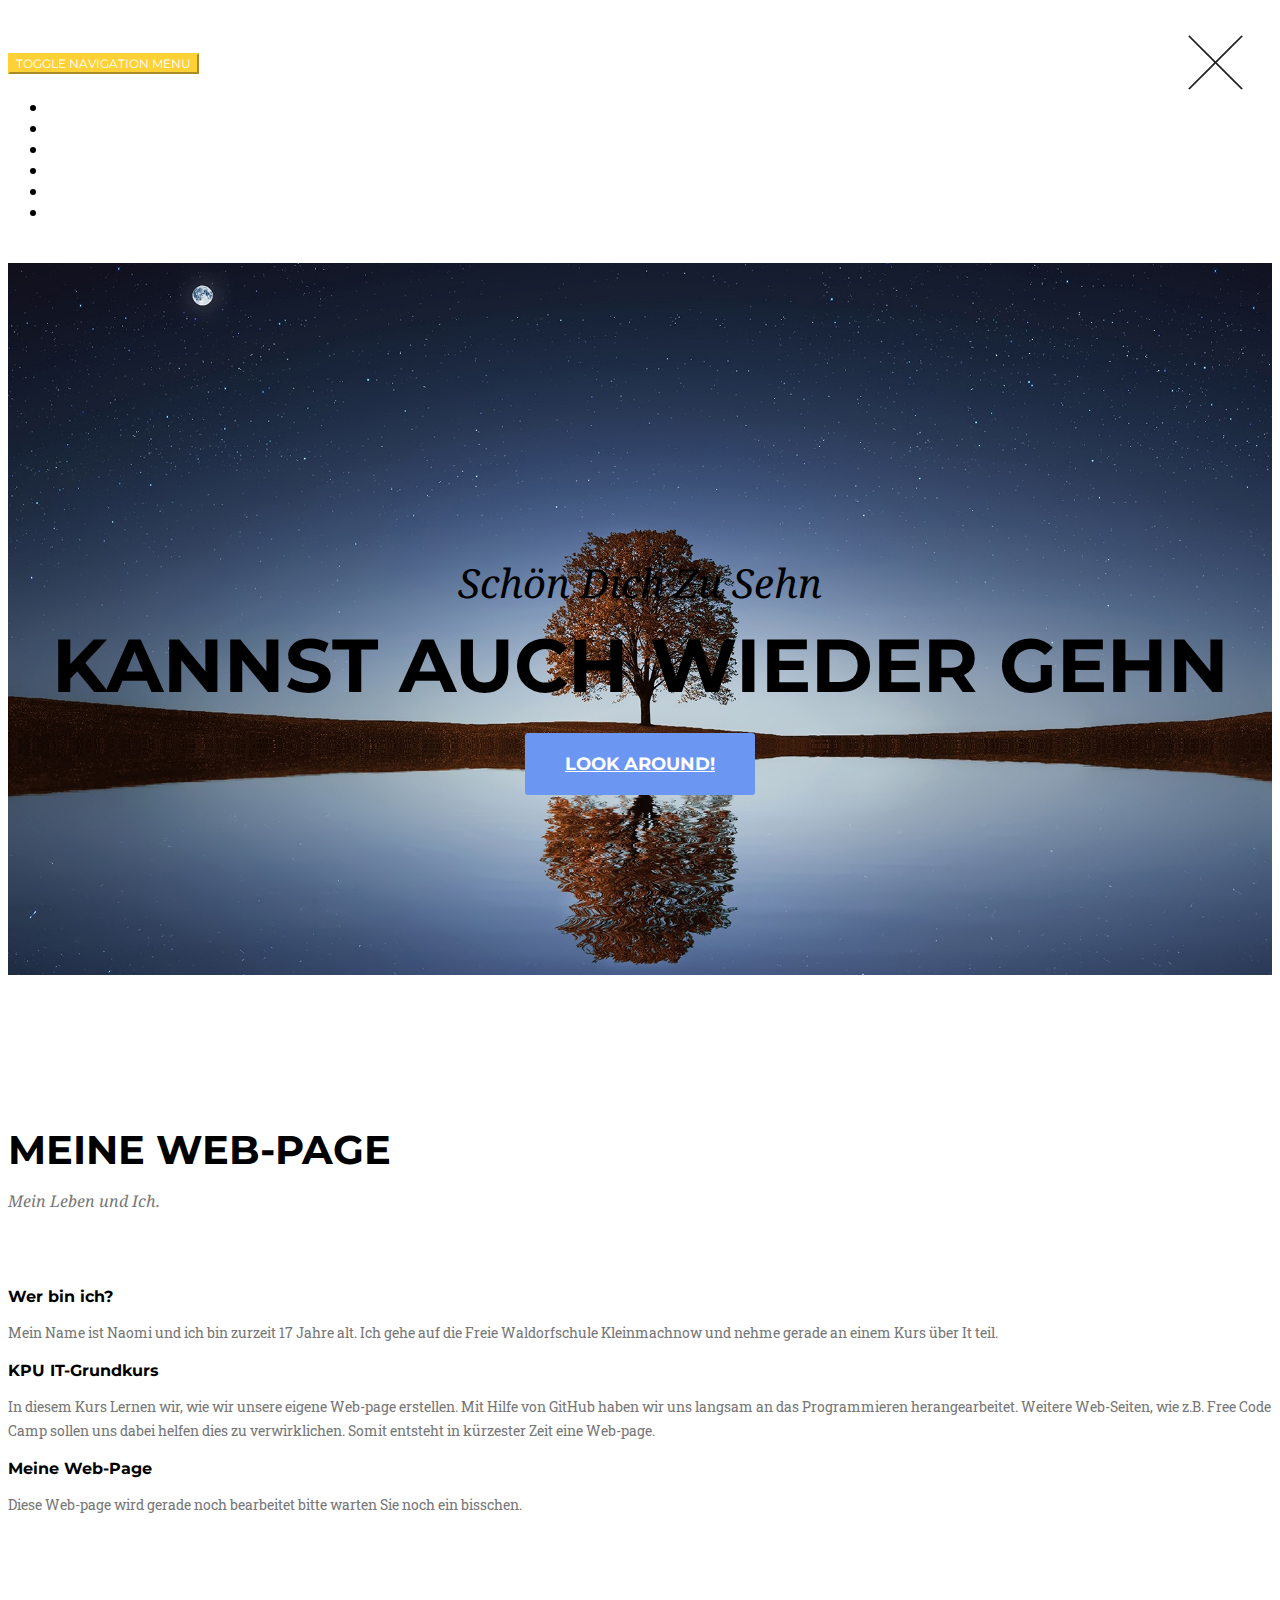
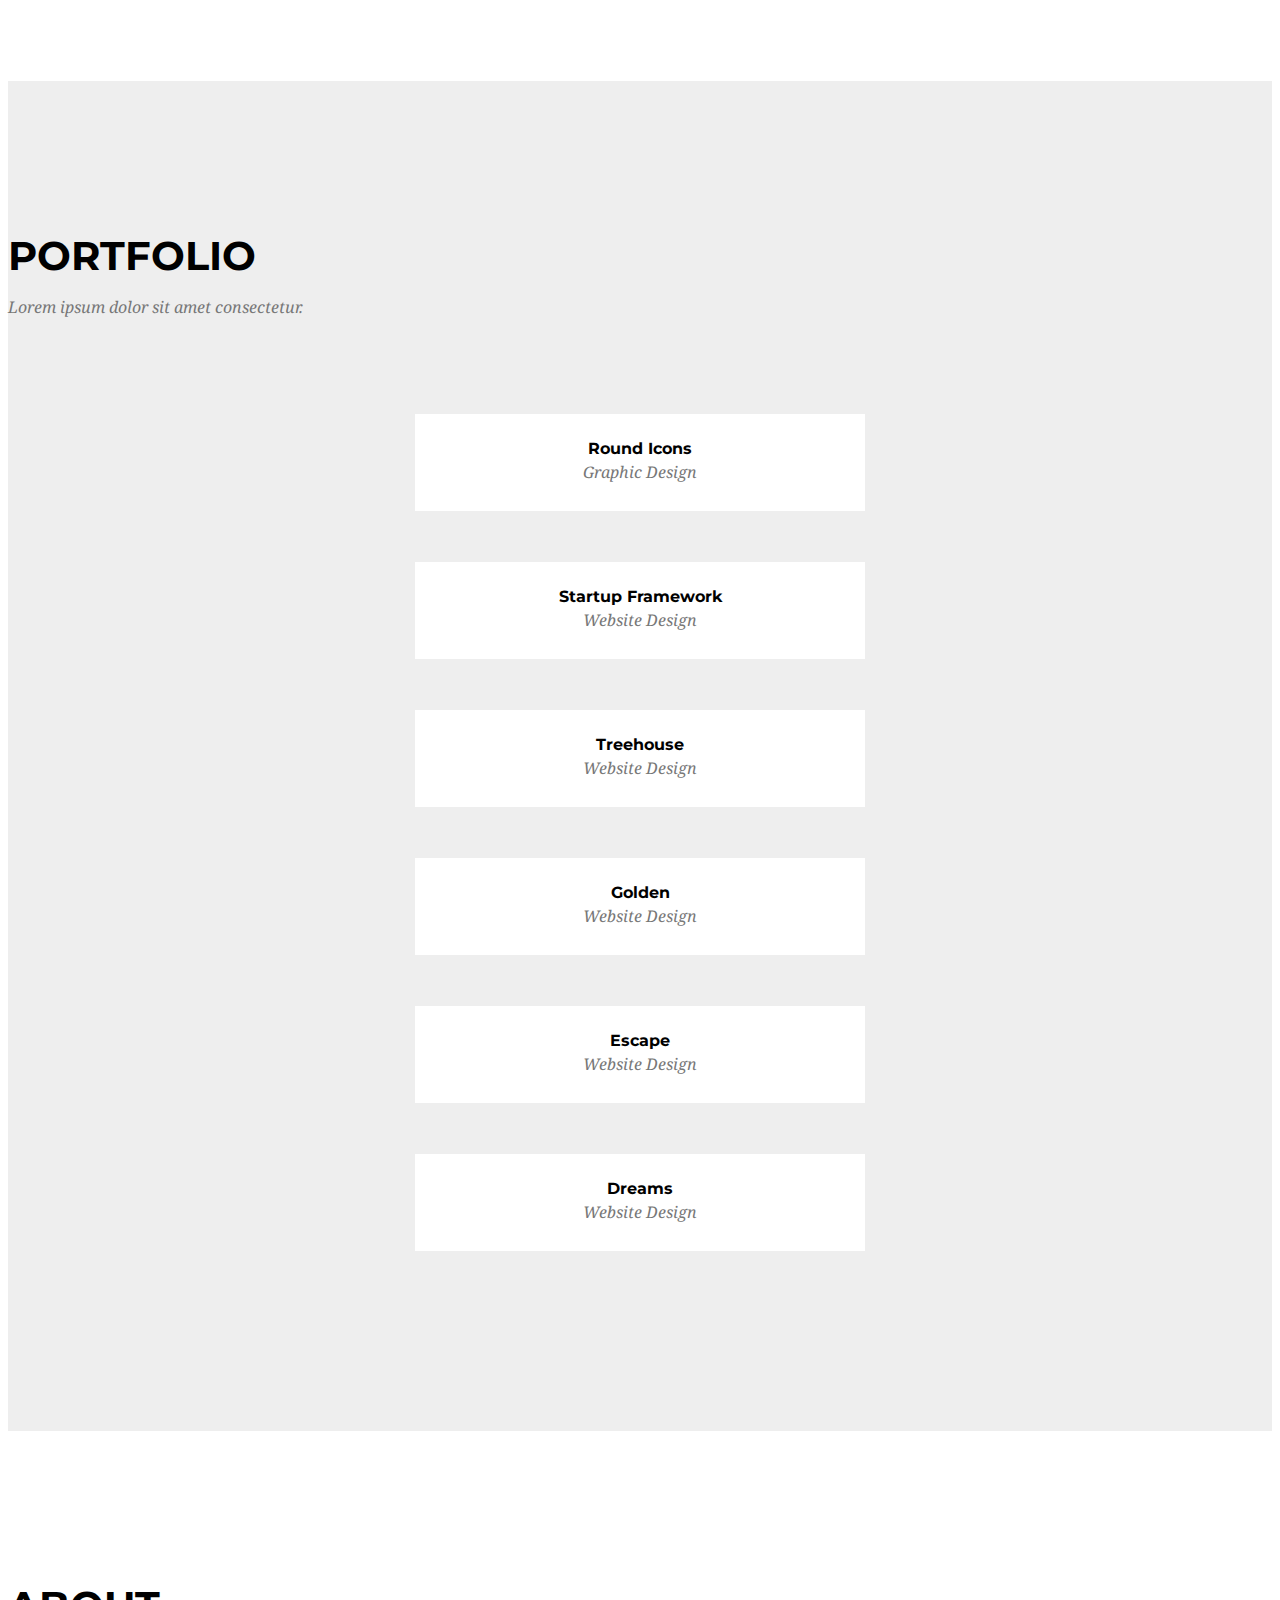
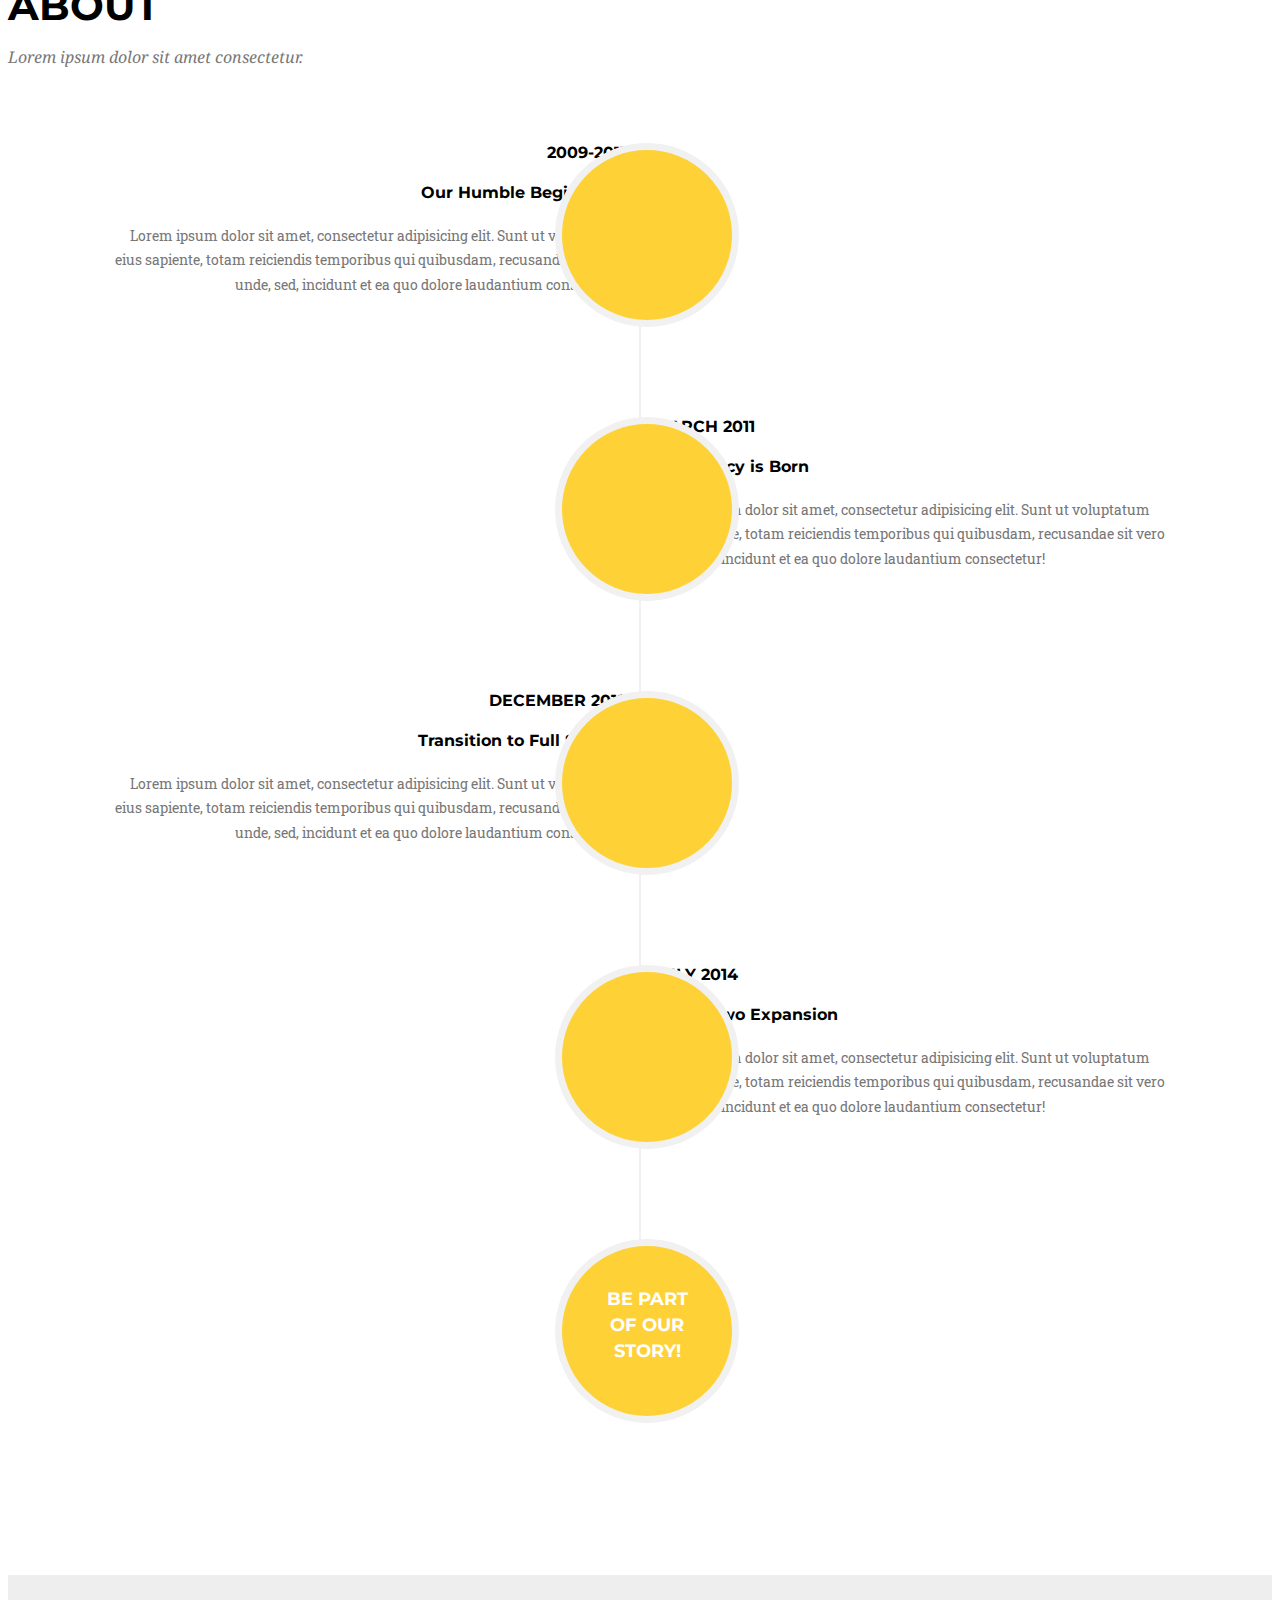
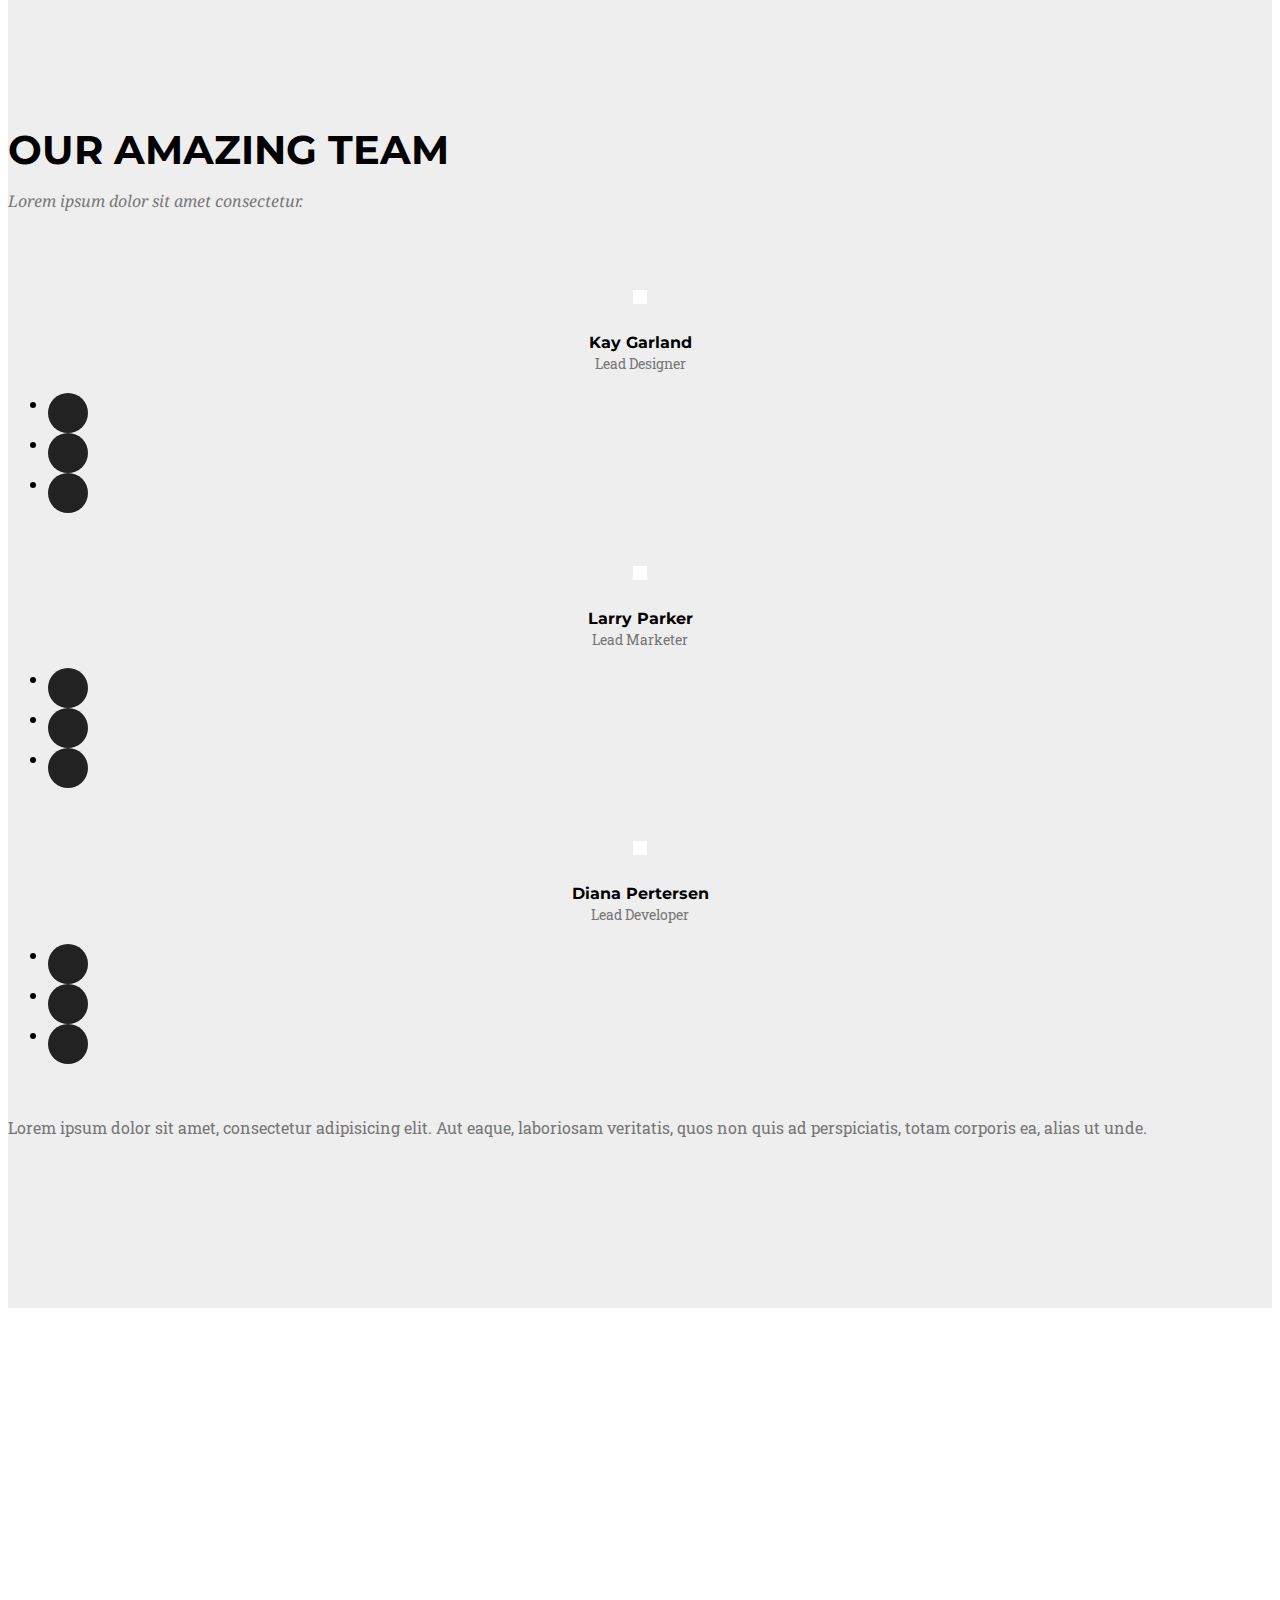
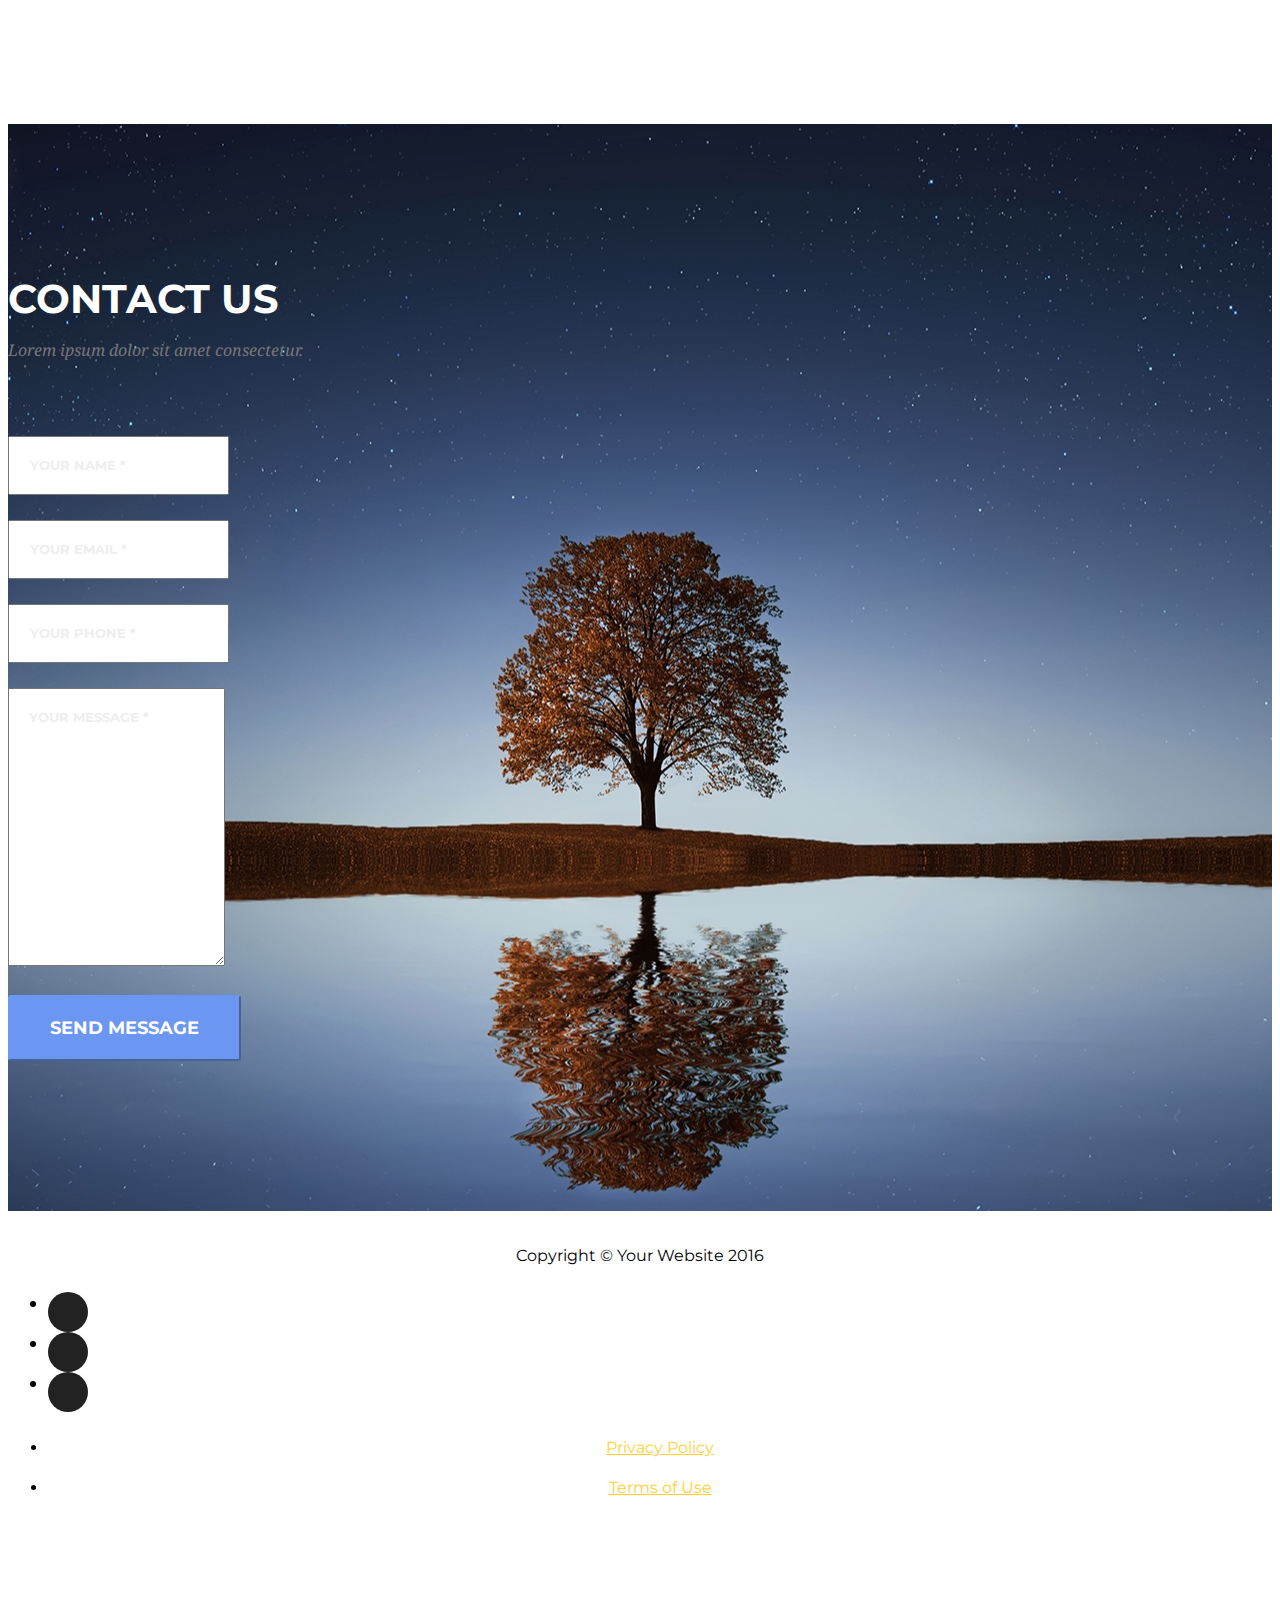
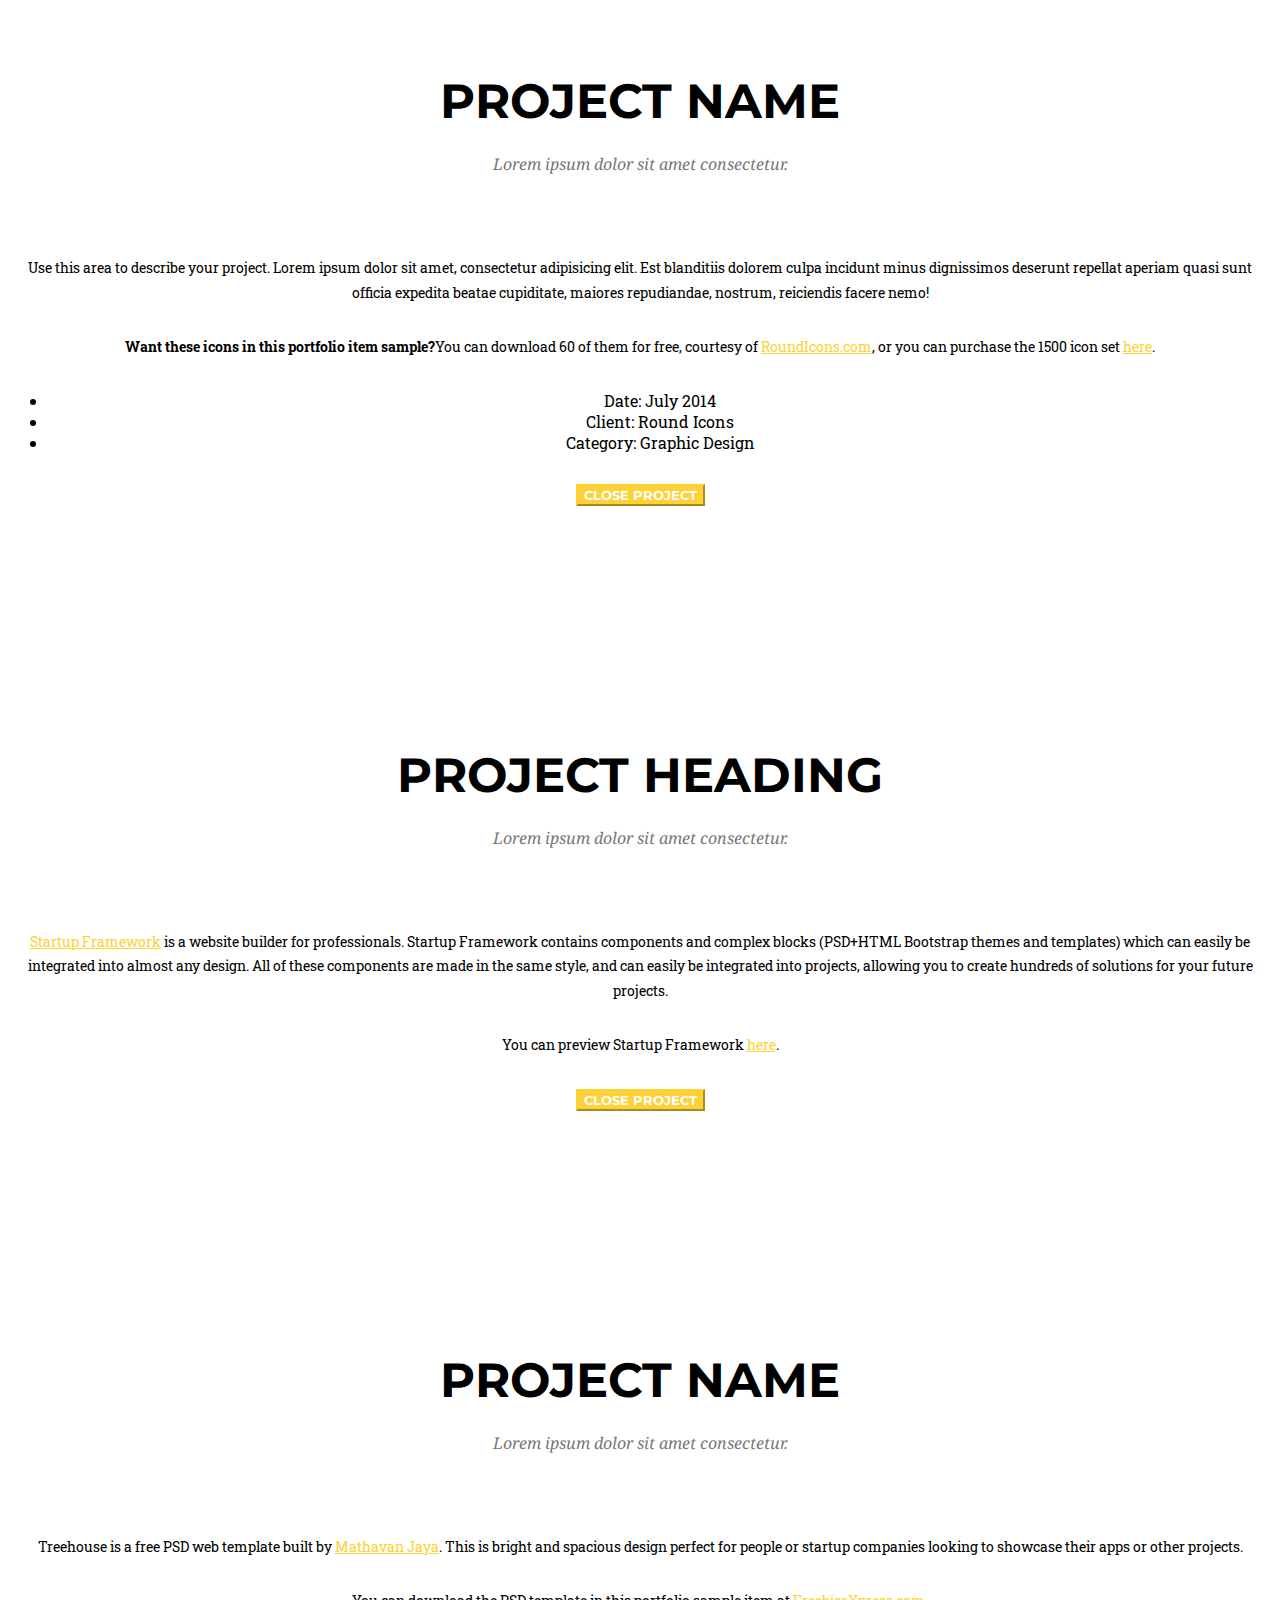
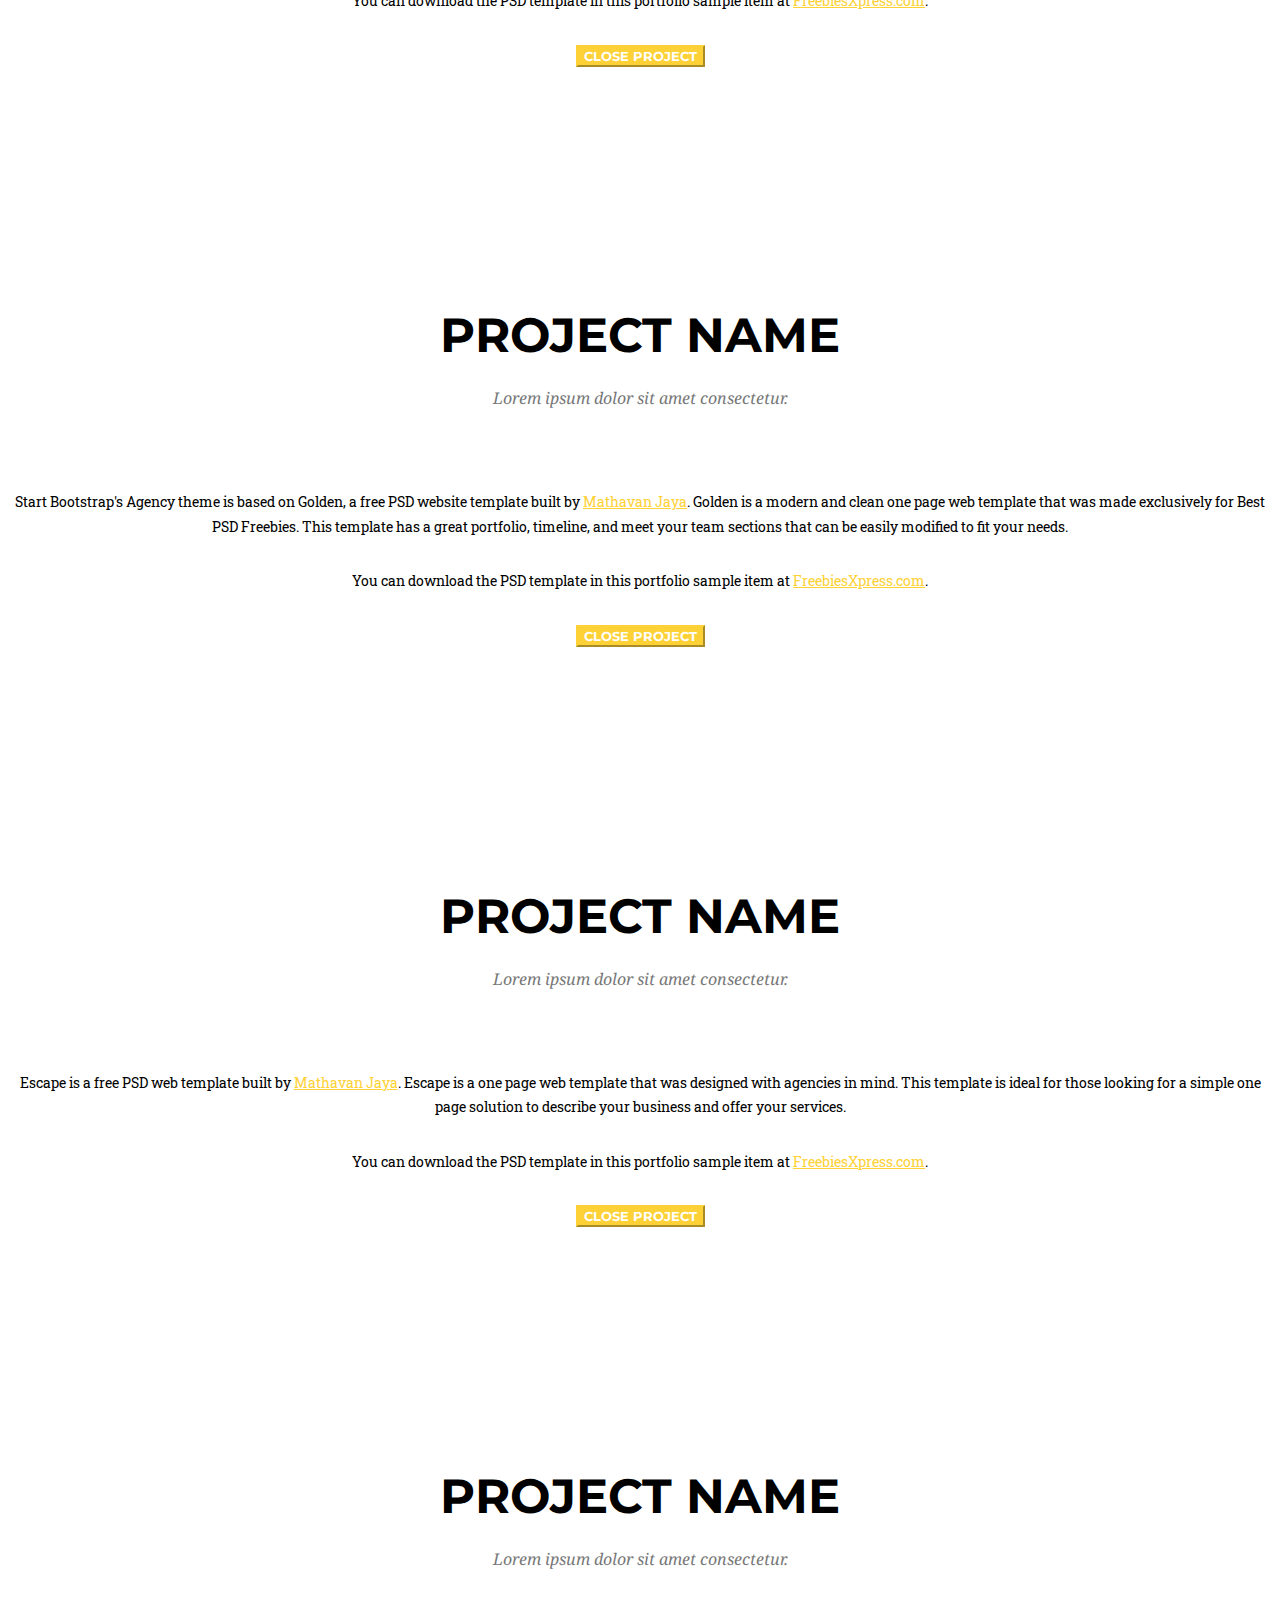
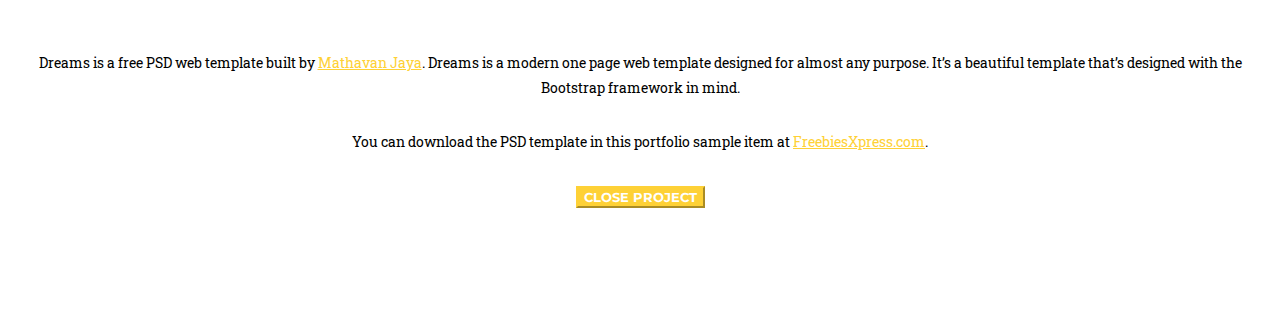
==== commit 512bb487: "Alles!" ====
--- a/docs/index.html
+++ b/docs/index.html
@@ -9,7 +9,7 @@
     <meta name="description" content="">
     <meta name="author" content="">
 
-    <title>Naomi's Web-paige</title>
+    <title>Naomis Webseite</title>
 
     <!-- Bootstrap Core CSS -->
     <link href="vendor/bootstrap/css/bootstrap.min.css" rel="stylesheet">
@@ -43,7 +43,7 @@
                 <button type="button" class="navbar-toggle" data-toggle="collapse" data-target="#bs-example-navbar-collapse-1">
                     <span class="sr-only">Toggle navigation</span> Menu <i class="fa fa-bars"></i>
                 </button>
-                <a class="navbar-brand page-scroll" href="#page-top">Hallo!</a>
+                <a class="navbar-brand page-scroll" href="#page-top">Go to the Top!</a>
             </div>
 
             <!-- Collect the nav links, forms, and other content for toggling -->
@@ -78,9 +78,9 @@
     <header>
         <div class="container">
             <div class="intro-text">
-                <div class="intro-lead-in">Schön dich zu sehn</div>
-                <div class="intro-heading">kannst auch wieder gehn</div>
-                <a href="#services" class="page-scroll btn btn-xl">Tell Me More</a>
+                <div class="intro-lead-in">Schön Dich Zu Sehn</div>
+                <div class="intro-heading">Kannst auch wieder gehn</div>
+                <a href="#services" class="page-scroll btn btn-xl">Look Around!</a>
             </div>
         </div>
     </header>
@@ -90,34 +90,34 @@
         <div class="container">
             <div class="row">
                 <div class="col-lg-12 text-center">
-                    <h2 class="section-heading">Services</h2>
-                    <h3 class="section-subheading text-muted">Lorem ipsum dolor sit amet consectetur.</h3>
+                    <h2 class="section-heading">Meine Web-page</h2>
+                    <h3 class="section-subheading text-muted">Mein Leben und Ich.</h3>
                 </div>
             </div>
             <div class="row text-center">
                 <div class="col-md-4">
                     <span class="fa-stack fa-4x">
-                        <i class="fa fa-circle fa-stack-2x text-primary"></i>
-                        <i class="fa fa-frown-o fa-stack-1x fa-inverse"></i>
+                        <i style="color:white" class="fa fa-circle fa-stack-2x text-primary"></i>
+                        <i style="color:#6B96F2" class="fa fa-user fa-stack-1x fa-inverse"></i>
                     </span>
-                    <h4 class="service-heading">E-Commerce</h4>
-                    <p class="text-muted">Lorem ipsum dolor sit amet, consectetur adipisicing elit. Minima maxime quam architecto quo inventore harum ex magni, dicta impedit.</p>
+                    <h4 class="service-heading">Wer bin ich?</h4>
+                    <p class="text-muted">Mein Name ist Naomi und ich bin zurzeit 17 Jahre alt. Ich gehe auf die Freie Waldorfschule Kleinmachnow und nehme gerade an einem Kurs über It teil.</p>
                 </div>
                 <div class="col-md-4">
                     <span class="fa-stack fa-4x">
-                        <i class="fa fa-circle fa-stack-2x text-primary"></i>
-                        <i class="fa fa-laptop fa-stack-1x fa-inverse"></i>
+                        <i style="color:white" class="fa fa-circle fa-stack-2x text-primary"></i>
+                        <i style="color:#6B96F2" class="fa fa-laptop fa-stack-1x fa-inverse"></i>
                     </span>
-                    <h4 class="service-heading">Responsive Design</h4>
-                    <p class="text-muted">Lorem ipsum dolor sit amet, consectetur adipisicing elit. Minima maxime quam architecto quo inventore harum ex magni, dicta impedit.</p>
+                    <h4 class="service-heading">KPU IT-Grundkurs</h4>
+                    <p class="text-muted">In diesem Kurs Lernen wir, wie wir unsere eigene Web-page erstellen. Mit Hilfe von GitHub haben wir uns langsam an das Programmieren herangearbeitet. Weitere Web-Seiten, wie z.B. Free Code Camp sollen uns dabei helfen dies zu verwirklichen. Somit entsteht in kürzester Zeit eine Web-page.</p>
                 </div>
                 <div class="col-md-4">
                     <span class="fa-stack fa-4x">
-                        <i class="fa fa-circle fa-stack-2x text-primary"></i>
-                        <i class="fa fa-lock fa-stack-1x fa-inverse"></i>
+                        <i style="color:white" class="fa fa-circle fa-stack-2x text-primary"></i>
+                        <i style="color:#6B96F2" class="fa fa-spinner fa-stack-1x fa-inverse"></i>
                     </span>
-                    <h4 class="service-heading">Web Security</h4>
-                    <p class="text-muted">Lorem ipsum dolor sit amet, consectetur adipisicing elit. Minima maxime quam architecto quo inventore harum ex magni, dicta impedit.</p>
+                    <h4 class="service-heading">Meine Web-Page</h4>
+                    <p class="text-muted">Diese Web-page wird gerade noch bearbeitet bitte warten Sie noch ein bisschen.</p>
                 </div>
             </div>
         </div>
--- a/docs/css/agency.css
+++ b/docs/css/agency.css
@@ -226,7 +226,7 @@
   }
 }
 header {
-  background-image: url('../img/header-bg.jpg');
+  background-image: url('../img/header-bg.jpeg');
   background-repeat: no-repeat;
   background-attachment: scroll;
   background-position: center center;
@@ -744,3 +744,26 @@
 body {
   webkit-tap-highlight-color: #fed136;
 }
+header {
+  color: #000000;
+}
+
+.navbar-custom .navbar-brand {
+  color: #FFFFFF;
+}
+
+.navbar-custom .nav li a {
+  color: #FFFFFF;
+}
+
+
+
+.btn-xl {
+  background-color: #6B96F2;
+  border-color: #6B96F2;
+}
+
+.btn-xl:hover {
+  background-color: #22499C;
+  border-color: #22499C;
+}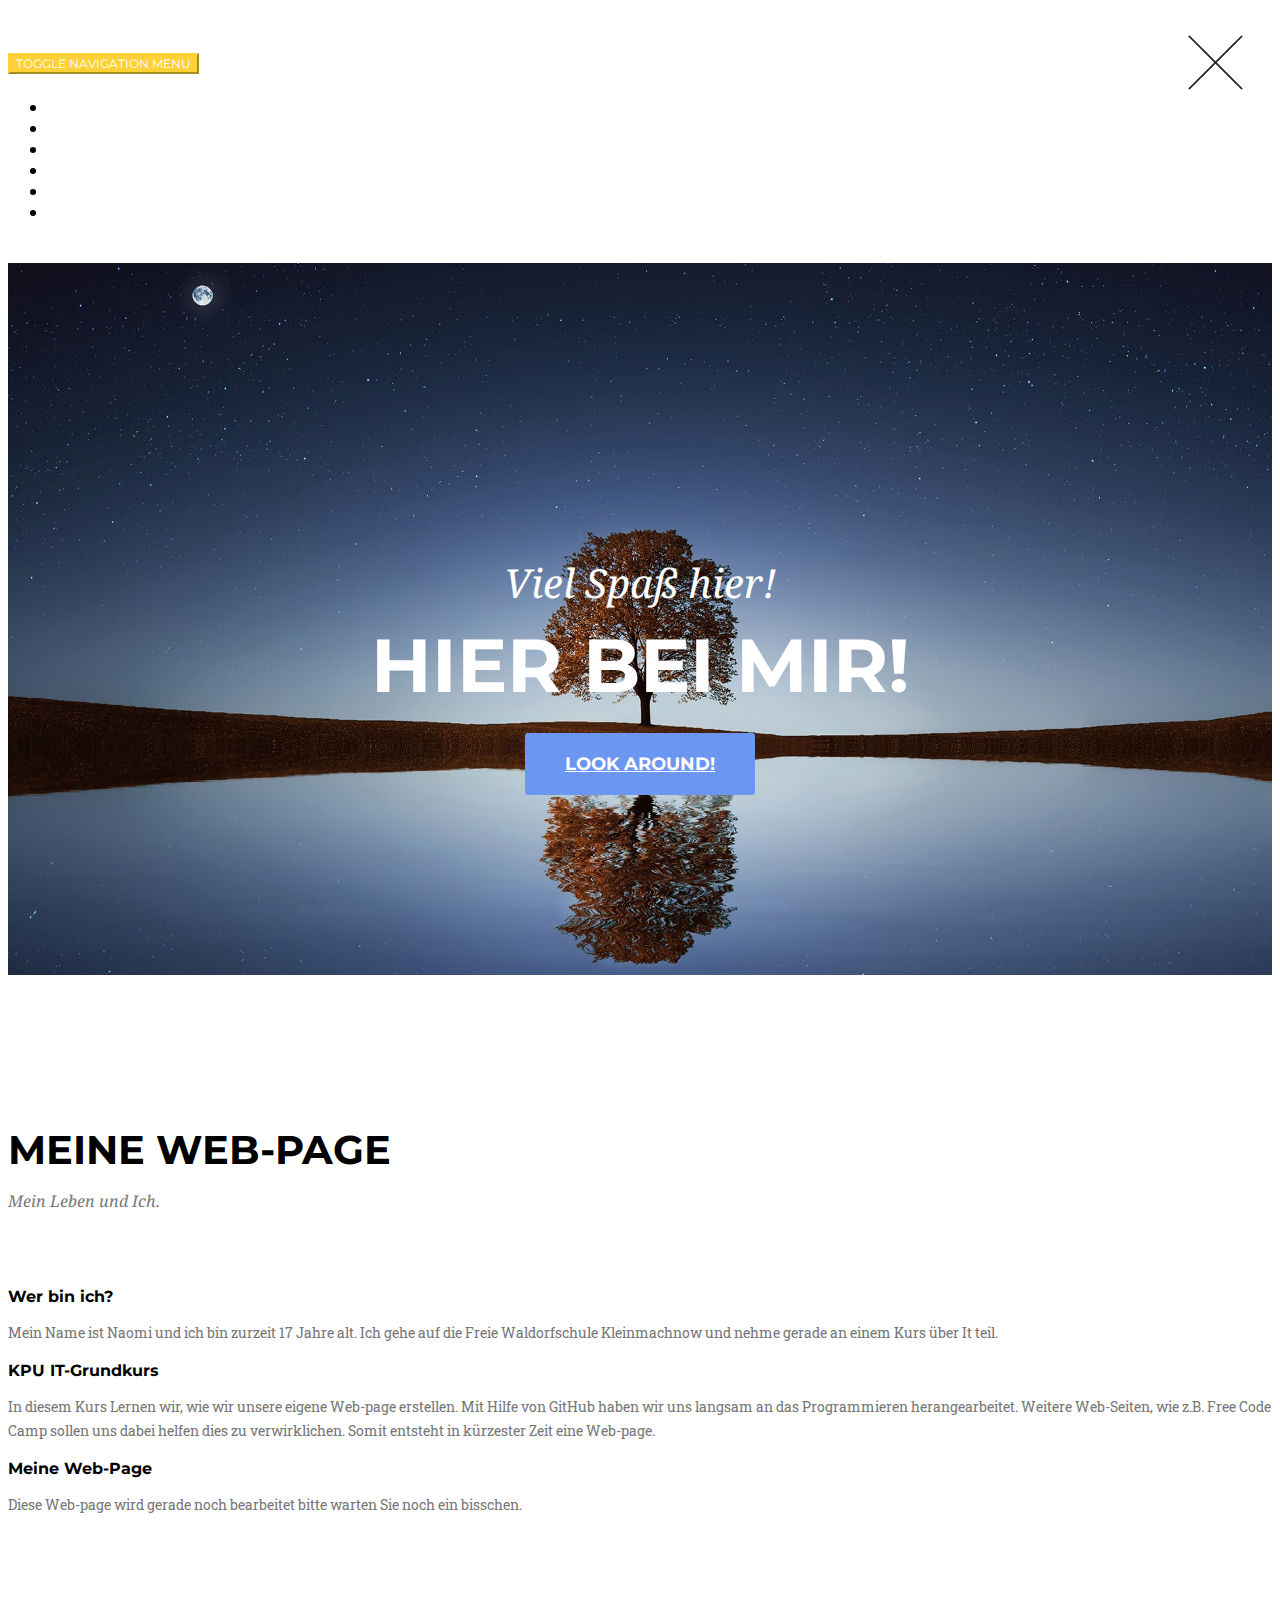
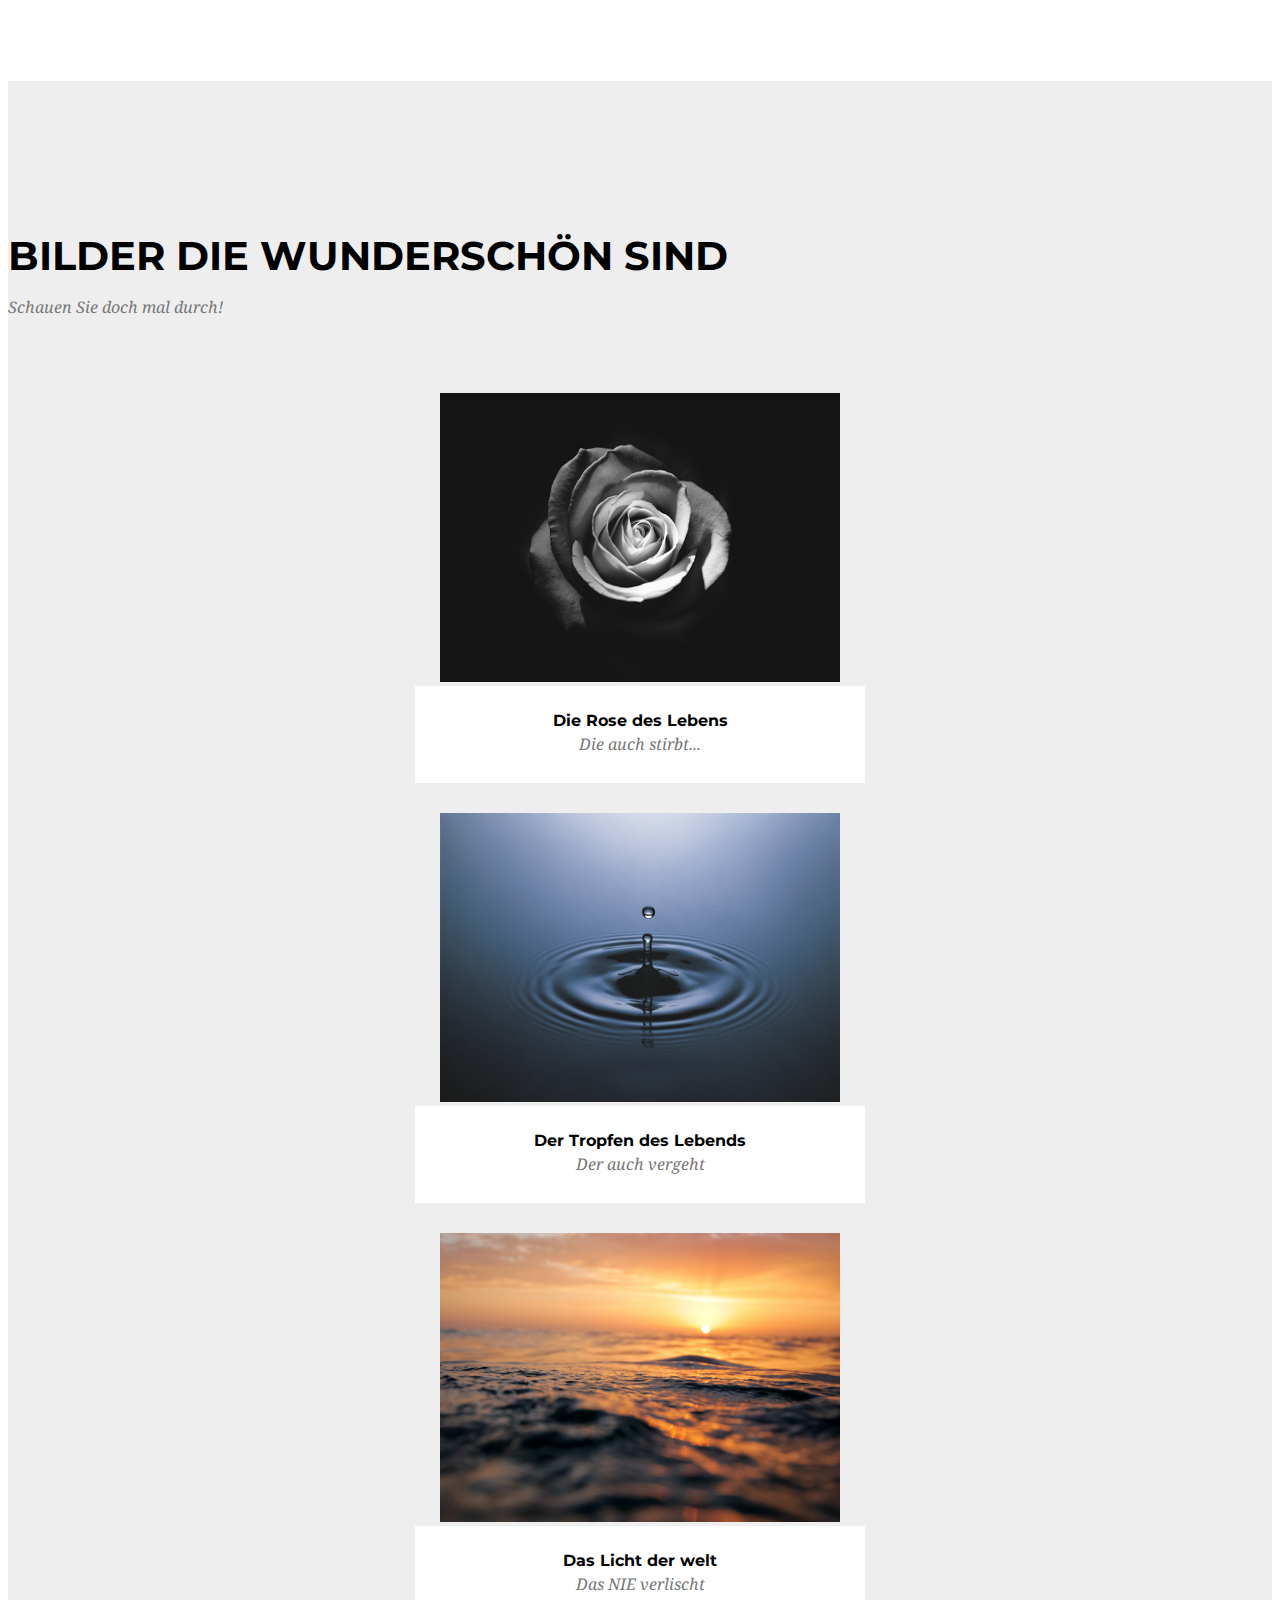
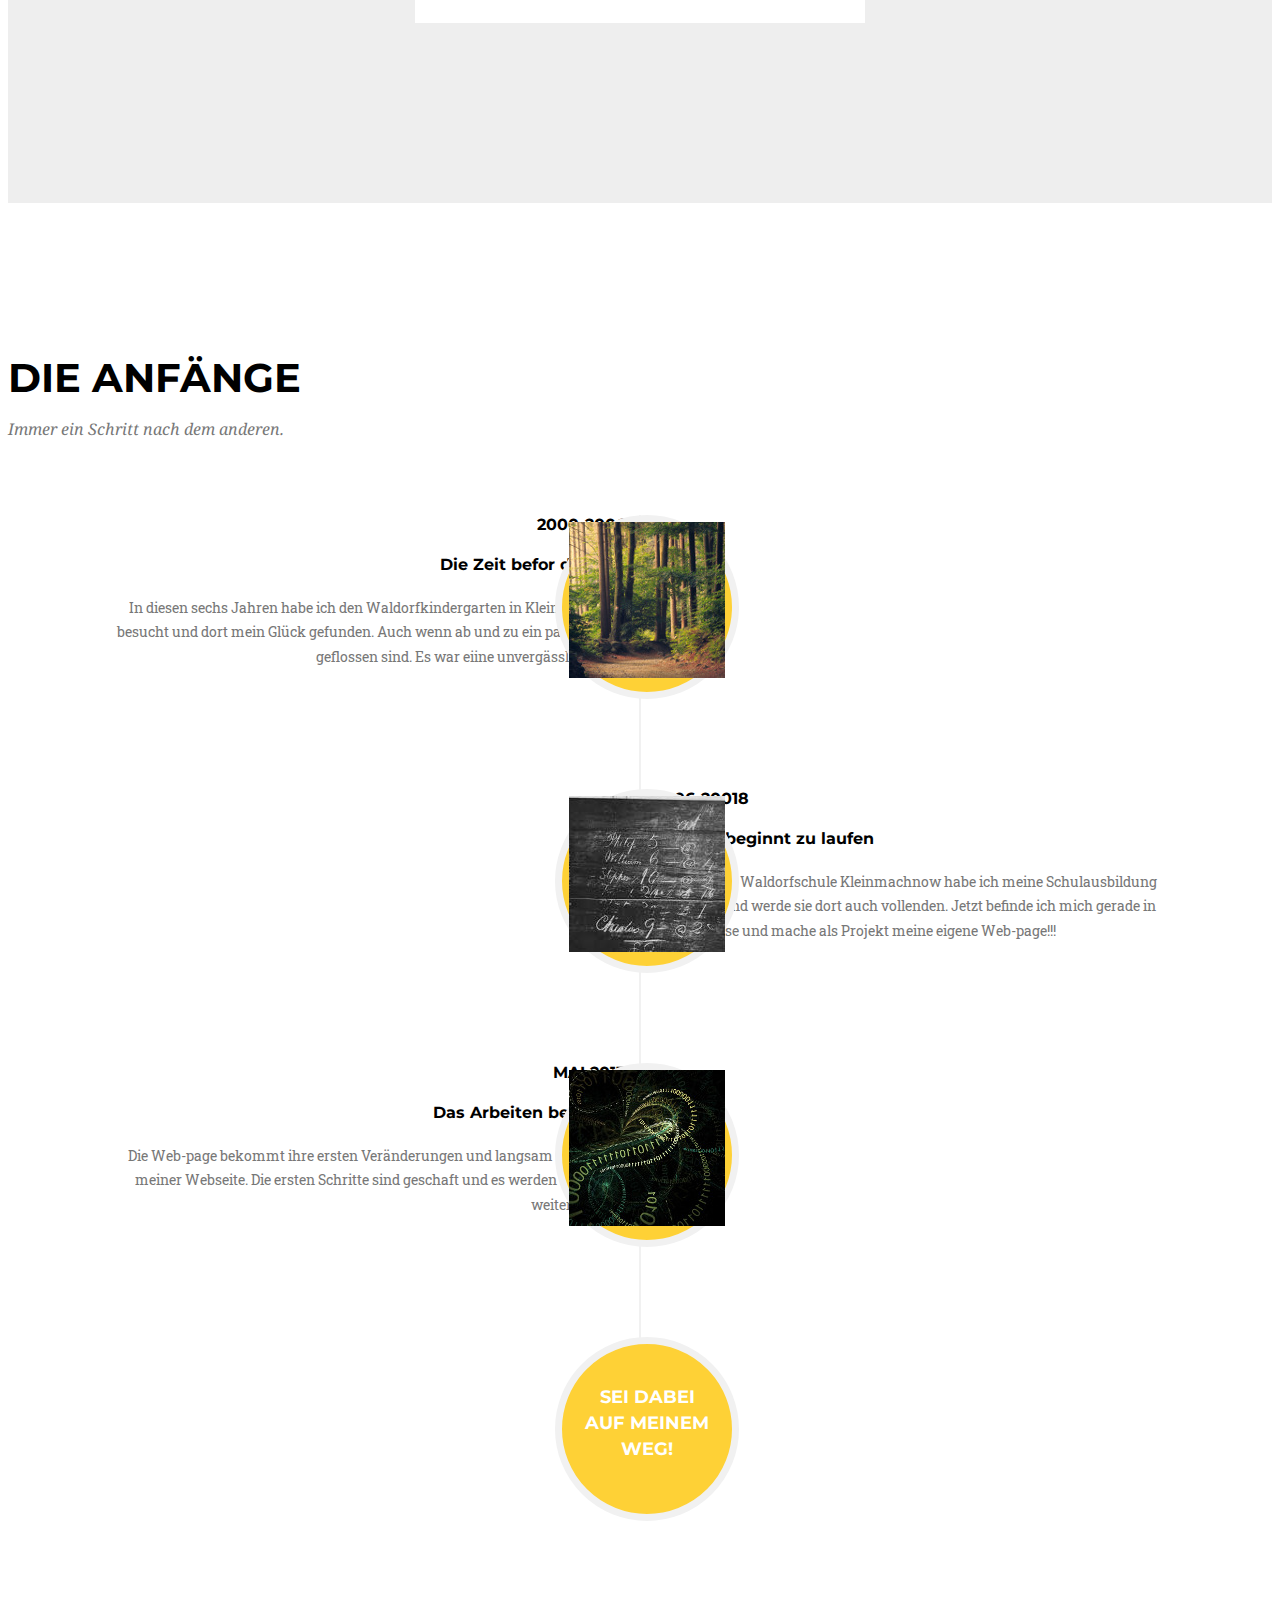
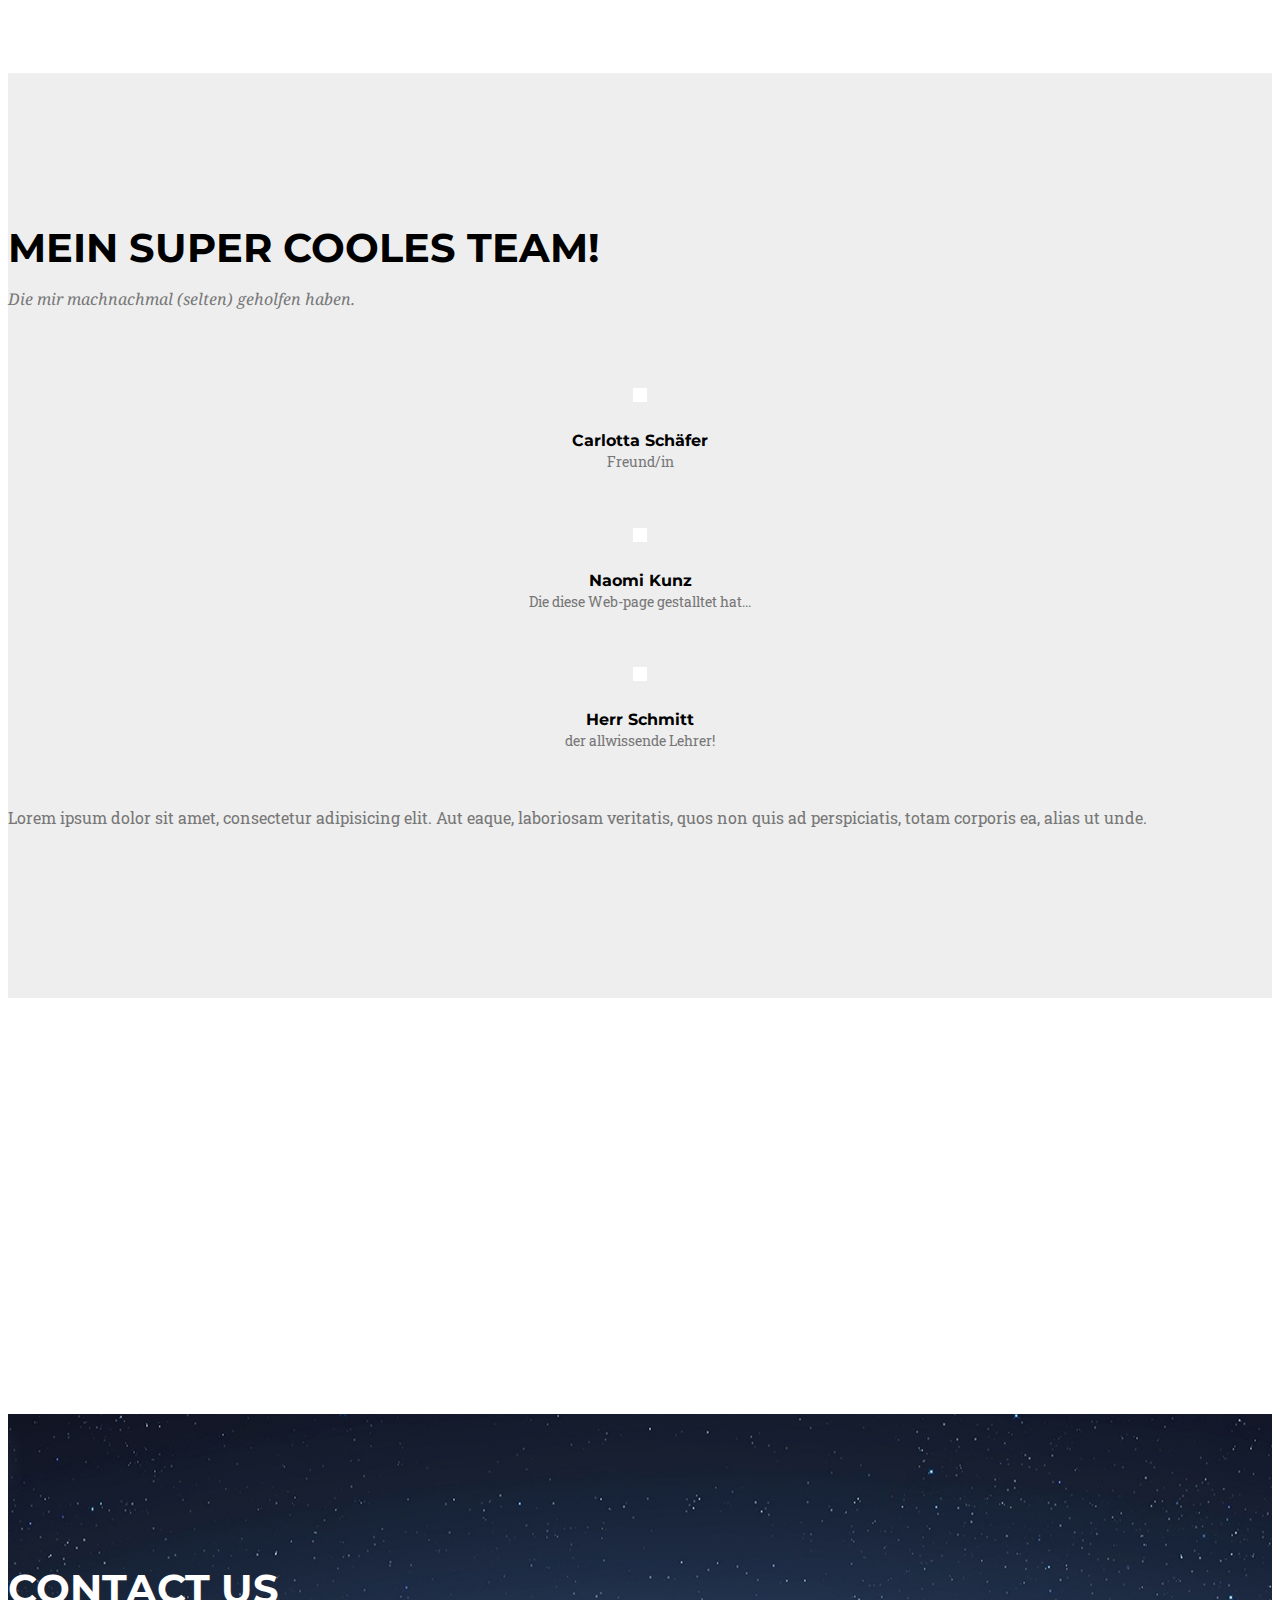
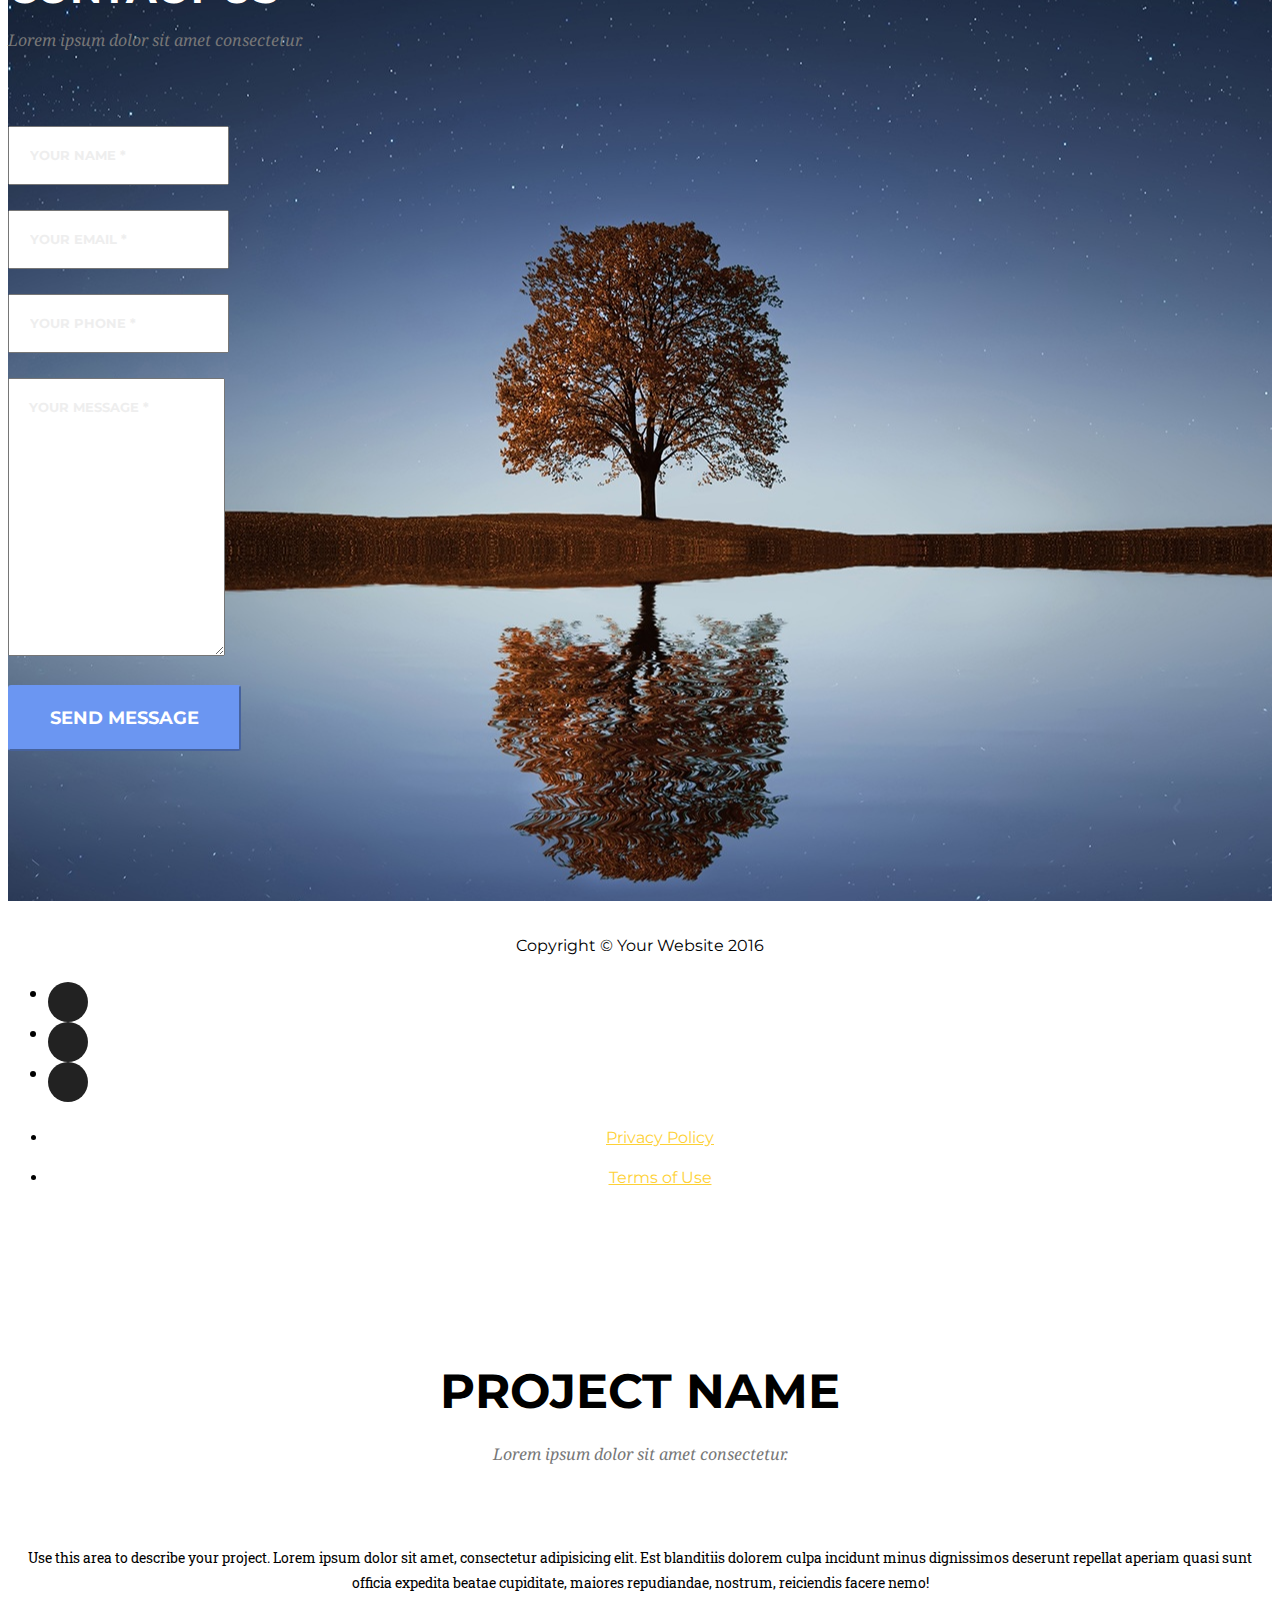
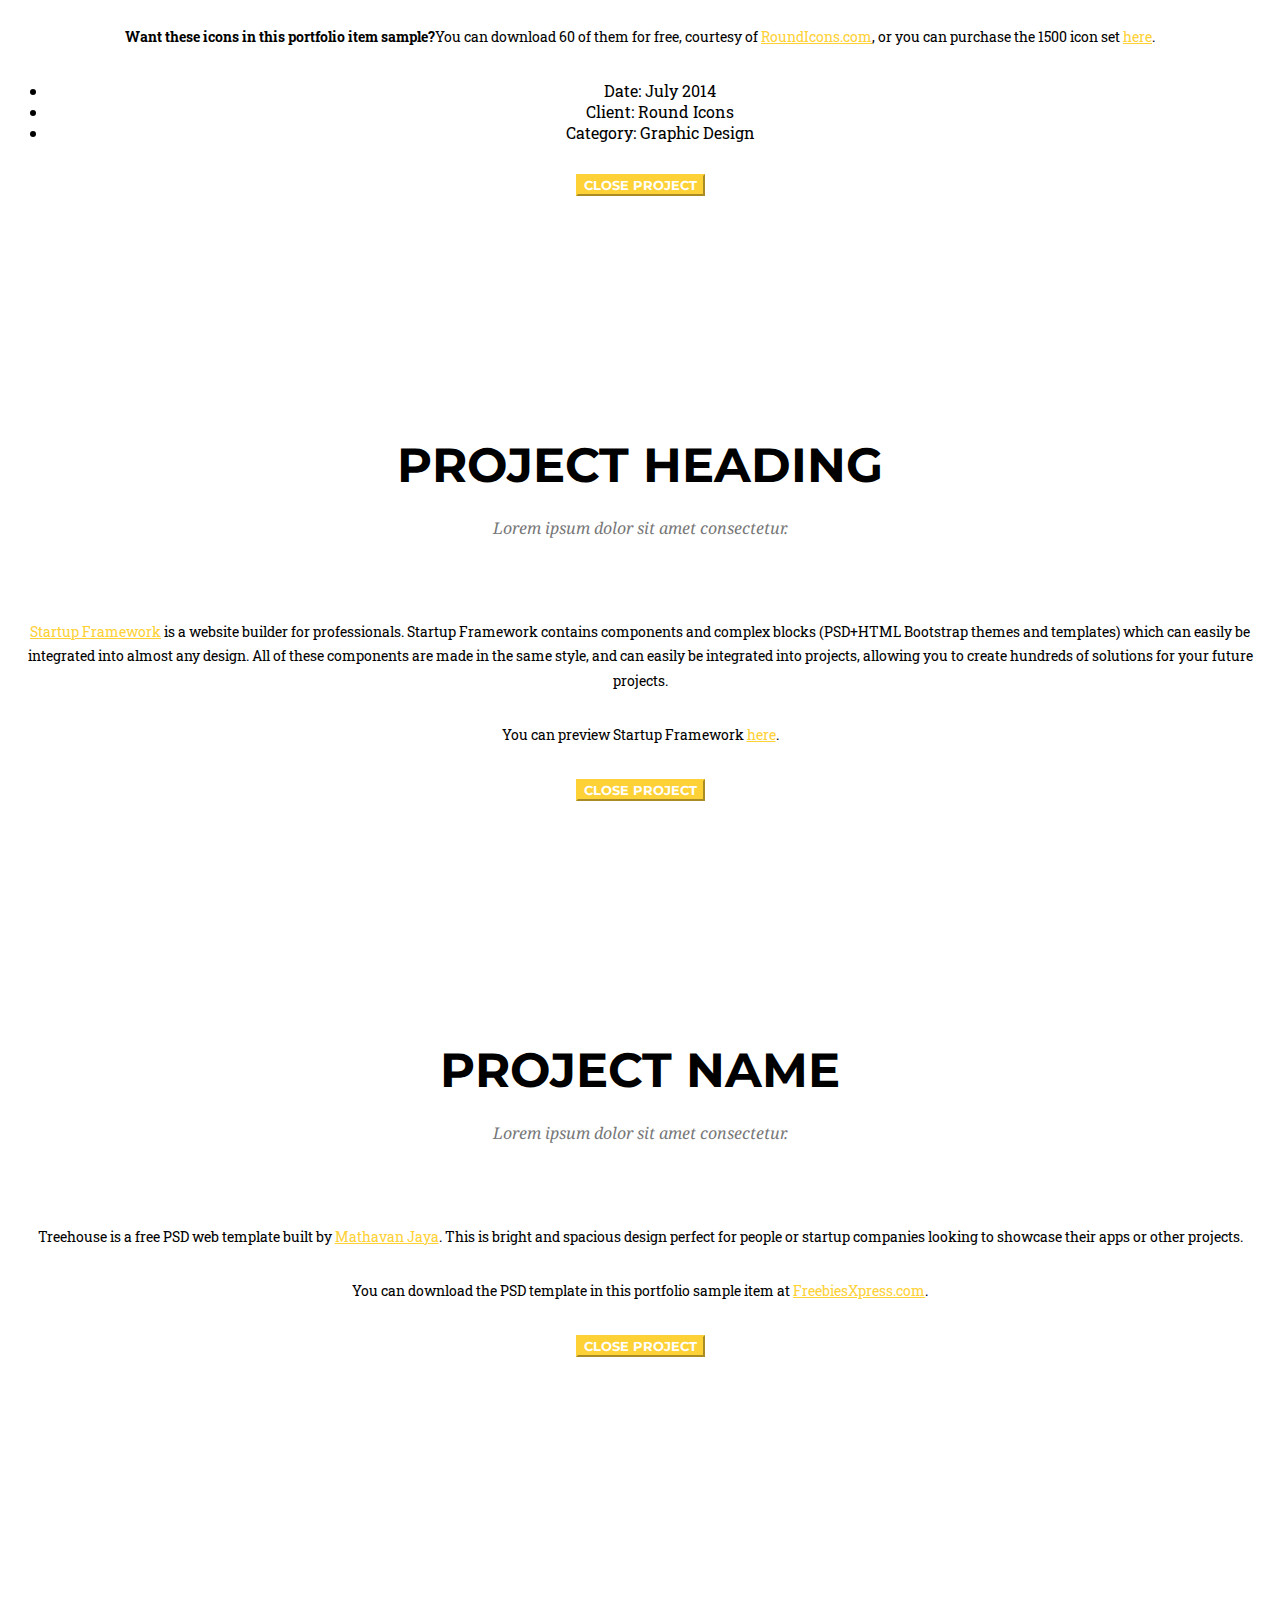
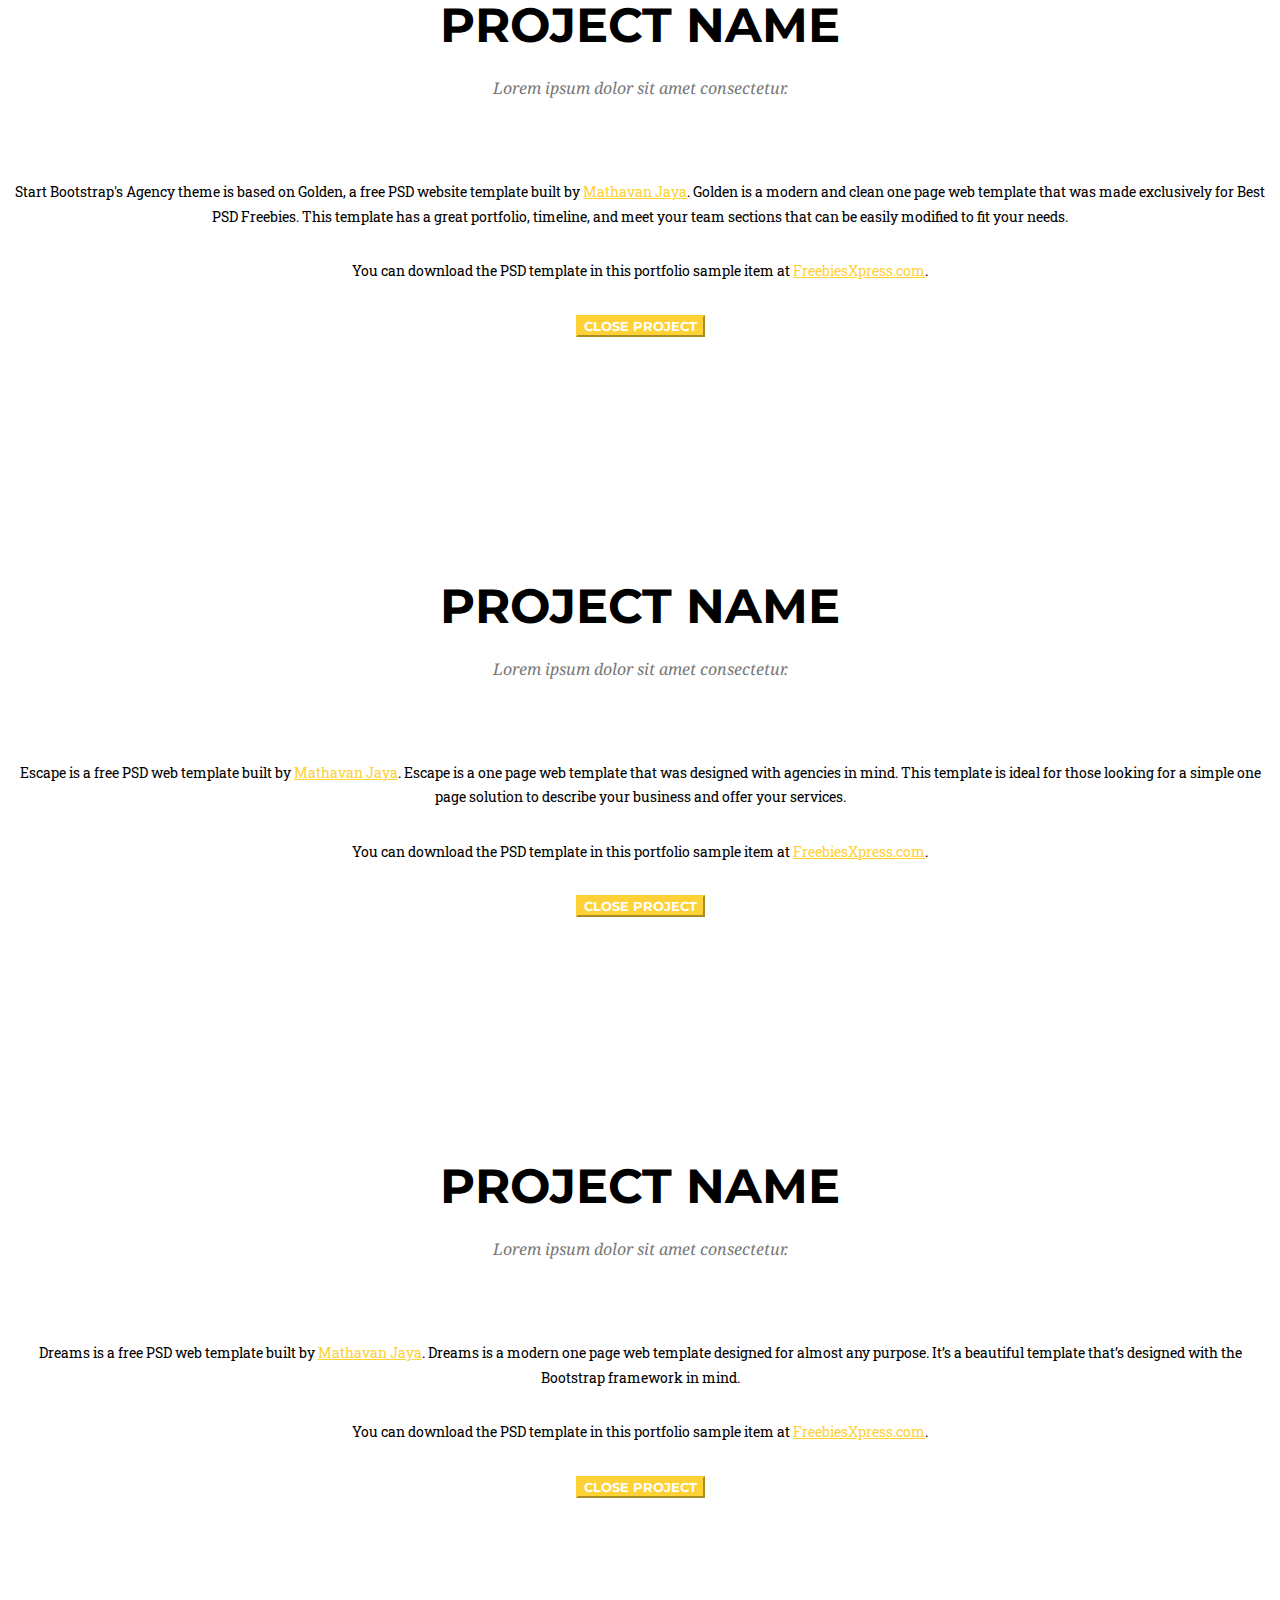
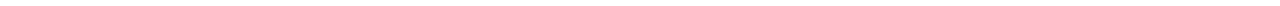
==== commit 7299ddef: "fast fertig" ====
--- a/docs/index.html
+++ b/docs/index.html
@@ -13,13 +13,19 @@
 
     <!-- Bootstrap Core CSS -->
     <link href="vendor/bootstrap/css/bootstrap.min.css" rel="stylesheet">
-
-    <!-- Custom Fonts -->
+    <link href="https://cdnjs.cloudflare.com/ajax/libs/animate.css/3.5.2/animate.min.css" rel="stylesheet">
+
     <link href="vendor/font-awesome/css/font-awesome.min.css" rel="stylesheet" type="text/css">
     <link href="https://fonts.googleapis.com/css?family=Montserrat:400,700" rel="stylesheet" type="text/css">
     <link href='https://fonts.googleapis.com/css?family=Kaushan+Script' rel='stylesheet' type='text/css'>
     <link href='https://fonts.googleapis.com/css?family=Droid+Serif:400,700,400italic,700italic' rel='stylesheet' type='text/css'>
     <link href='https://fonts.googleapis.com/css?family=Roboto+Slab:400,100,300,700' rel='stylesheet' type='text/css'>
+    <link href="https://fonts.googleapis.com/css?family=Lobster" rel="stylesheet"> 
+    <link href="https://fonts.googleapis.com/css?family=Abel" rel="stylesheet"> 
+    <link href="https://fonts.googleapis.com/css?family=Alegreya" rel="stylesheet"> 
+    <link href="https://fonts.googleapis.com/css?family=Philosopher" rel="stylesheet"> 
+    <link href="https://fonts.googleapis.com/css?family=Arapey" rel="stylesheet"> 
+    <link href="https://fonts.googleapis.com/css?family=Vidaloka" rel="stylesheet"> 
 
     <!-- Theme CSS -->
     <link href="css/agency.css" rel="stylesheet">
@@ -78,8 +84,8 @@
     <header>
         <div class="container">
             <div class="intro-text">
-                <div class="intro-lead-in">Schön Dich Zu Sehn</div>
-                <div class="intro-heading">Kannst auch wieder gehn</div>
+                <div style="color:white" class="intro-lead-in">Viel Spaß hier!</div>
+                <div style="color:white" class="intro-heading">Hier bei Mir!</div>
                 <a href="#services" class="page-scroll btn btn-xl">Look Around!</a>
             </div>
         </div>
@@ -128,8 +134,8 @@
         <div class="container">
             <div class="row">
                 <div class="col-lg-12 text-center">
-                    <h2 class="section-heading">Portfolio</h2>
-                    <h3 class="section-subheading text-muted">Lorem ipsum dolor sit amet consectetur.</h3>
+                    <h2 class="section-heading">Bilder die wunderschön sind</h2>
+                    <h3 class="section-subheading text-muted">Schauen Sie doch mal durch!</h3>
                 </div>
             </div>
             <div class="row">
@@ -143,8 +149,8 @@
                         <img src="img/portfolio/roundicons.png" class="img-responsive" alt="">
                     </a>
                     <div class="portfolio-caption">
-                        <h4>Round Icons</h4>
-                        <p class="text-muted">Graphic Design</p>
+                        <h4>Die Rose des Lebens</h4>
+                        <p class="text-muted">Die auch stirbt...</p>
                     </div>
                 </div>
                 <div class="col-md-4 col-sm-6 portfolio-item">
@@ -154,11 +160,11 @@
                                 <i class="fa fa-plus fa-3x"></i>
                             </div>
                         </div>
-                        <img src="img/portfolio/startup-framework.png" class="img-responsive" alt="">
+                        <img src="img/portfolio/mammma.jpg" class="img-responsive" alt="">
                     </a>
                     <div class="portfolio-caption">
-                        <h4>Startup Framework</h4>
-                        <p class="text-muted">Website Design</p>
+                        <h4>Der Tropfen des Lebends</h4>
+                        <p class="text-muted">Der auch vergeht</p>
                     </div>
                 </div>
                 <div class="col-md-4 col-sm-6 portfolio-item">
@@ -168,56 +174,13 @@
                                 <i class="fa fa-plus fa-3x"></i>
                             </div>
                         </div>
-                        <img src="img/portfolio/treehouse.png" class="img-responsive" alt="">
+                        <img src="img/portfolio/papa.png" class="img-responsive" alt="">
                     </a>
                     <div class="portfolio-caption">
-                        <h4>Treehouse</h4>
-                        <p class="text-muted">Website Design</p>
-                    </div>
-                </div>
-                <div class="col-md-4 col-sm-6 portfolio-item">
-                    <a href="#portfolioModal4" class="portfolio-link" data-toggle="modal">
-                        <div class="portfolio-hover">
-                            <div class="portfolio-hover-content">
-                                <i class="fa fa-plus fa-3x"></i>
-                            </div>
-                        </div>
-                        <img src="img/portfolio/golden.png" class="img-responsive" alt="">
-                    </a>
-                    <div class="portfolio-caption">
-                        <h4>Golden</h4>
-                        <p class="text-muted">Website Design</p>
-                    </div>
-                </div>
-                <div class="col-md-4 col-sm-6 portfolio-item">
-                    <a href="#portfolioModal5" class="portfolio-link" data-toggle="modal">
-                        <div class="portfolio-hover">
-                            <div class="portfolio-hover-content">
-                                <i class="fa fa-plus fa-3x"></i>
-                            </div>
-                        </div>
-                        <img src="img/portfolio/escape.png" class="img-responsive" alt="">
-                    </a>
-                    <div class="portfolio-caption">
-                        <h4>Escape</h4>
-                        <p class="text-muted">Website Design</p>
-                    </div>
-                </div>
-                <div class="col-md-4 col-sm-6 portfolio-item">
-                    <a href="#portfolioModal6" class="portfolio-link" data-toggle="modal">
-                        <div class="portfolio-hover">
-                            <div class="portfolio-hover-content">
-                                <i class="fa fa-plus fa-3x"></i>
-                            </div>
-                        </div>
-                        <img src="img/portfolio/dreams.png" class="img-responsive" alt="">
-                    </a>
-                    <div class="portfolio-caption">
-                        <h4>Dreams</h4>
-                        <p class="text-muted">Website Design</p>
-                    </div>
-                </div>
-            </div>
+                        <h4>Das Licht der welt</h4>
+                        <p class="text-muted">Das NIE verlischt</p>
+                    </div>
+                </div>
         </div>
     </section>
 
@@ -226,8 +189,8 @@
         <div class="container">
             <div class="row">
                 <div class="col-lg-12 text-center">
-                    <h2 class="section-heading">About</h2>
-                    <h3 class="section-subheading text-muted">Lorem ipsum dolor sit amet consectetur.</h3>
+                    <h2 class="section-heading">Die Anfänge</h2>
+                    <h3 class="section-subheading text-muted">Immer ein Schritt nach dem anderen.</h3>
                 </div>
             </div>
             <div class="row">
@@ -239,11 +202,11 @@
                             </div>
                             <div class="timeline-panel">
                                 <div class="timeline-heading">
-                                    <h4>2009-2011</h4>
-                                    <h4 class="subheading">Our Humble Beginnings</h4>
+                                    <h4>2000-2006</h4>
+                                    <h4 class="subheading">Die Zeit befor der Zeit</h4>
                                 </div>
                                 <div class="timeline-body">
-                                    <p class="text-muted">Lorem ipsum dolor sit amet, consectetur adipisicing elit. Sunt ut voluptatum eius sapiente, totam reiciendis temporibus qui quibusdam, recusandae sit vero unde, sed, incidunt et ea quo dolore laudantium consectetur!</p>
+                                    <p class="text-muted">In diesen sechs Jahren habe ich den Waldorfkindergarten in Kleinmachnow besucht und dort mein Glück gefunden. Auch wenn ab und zu ein paar Tränen geflossen sind. Es war eiine unvergässliche Zeit.</p>
                                 </div>
                             </div>
                         </li>
@@ -253,11 +216,11 @@
                             </div>
                             <div class="timeline-panel">
                                 <div class="timeline-heading">
-                                    <h4>March 2011</h4>
-                                    <h4 class="subheading">An Agency is Born</h4>
+                                    <h4>2006-20018</h4>
+                                    <h4 class="subheading">Die Zeit beginnt zu laufen</h4>
                                 </div>
                                 <div class="timeline-body">
-                                    <p class="text-muted">Lorem ipsum dolor sit amet, consectetur adipisicing elit. Sunt ut voluptatum eius sapiente, totam reiciendis temporibus qui quibusdam, recusandae sit vero unde, sed, incidunt et ea quo dolore laudantium consectetur!</p>
+                                    <p class="text-muted">In der Freien Waldorfschule Kleinmachnow habe ich meine Schulausbildung begonnen und werde sie dort auch vollenden. Jetzt befinde ich mich gerade in der 11. Klasse und mache als Projekt meine eigene Web-page!!!</p>
                                 </div>
                             </div>
                         </li>
@@ -267,33 +230,20 @@
                             </div>
                             <div class="timeline-panel">
                                 <div class="timeline-heading">
-                                    <h4>December 2012</h4>
-                                    <h4 class="subheading">Transition to Full Service</h4>
+                                    <h4>Mai 2017</h4>
+                                    <h4 class="subheading">Das Arbeiten beginnt...</h4>
                                 </div>
                                 <div class="timeline-body">
-                                    <p class="text-muted">Lorem ipsum dolor sit amet, consectetur adipisicing elit. Sunt ut voluptatum eius sapiente, totam reiciendis temporibus qui quibusdam, recusandae sit vero unde, sed, incidunt et ea quo dolore laudantium consectetur!</p>
-                                </div>
-                            </div>
-                        </li>
+                                    <p class="text-muted">Die Web-page bekommt ihre ersten Veränderungen und langsam wird sie zu meiner Webseite. Die ersten Schritte sind geschaft und es werden noch viele weitere folgen.</p>
+                                </div>
+                            </div>
+                        </li>
+                        
                         <li class="timeline-inverted">
                             <div class="timeline-image">
-                                <img class="img-circle img-responsive" src="img/about/4.jpg" alt="">
-                            </div>
-                            <div class="timeline-panel">
-                                <div class="timeline-heading">
-                                    <h4>July 2014</h4>
-                                    <h4 class="subheading">Phase Two Expansion</h4>
-                                </div>
-                                <div class="timeline-body">
-                                    <p class="text-muted">Lorem ipsum dolor sit amet, consectetur adipisicing elit. Sunt ut voluptatum eius sapiente, totam reiciendis temporibus qui quibusdam, recusandae sit vero unde, sed, incidunt et ea quo dolore laudantium consectetur!</p>
-                                </div>
-                            </div>
-                        </li>
-                        <li class="timeline-inverted">
-                            <div class="timeline-image">
-                                <h4>Be Part
-                                    <br>Of Our
-                                    <br>Story!</h4>
+                                <h4>Sei dabei
+                                    <br>auf meinem
+                                    <br>Weg!</h4>
                             </div>
                         </li>
                     </ul>
@@ -307,54 +257,31 @@
         <div class="container">
             <div class="row">
                 <div class="col-lg-12 text-center">
-                    <h2 class="section-heading">Our Amazing Team</h2>
-                    <h3 class="section-subheading text-muted">Lorem ipsum dolor sit amet consectetur.</h3>
+                    <h2 class="section-heading">Mein super cooles Team!</h2>
+                    <h3 class="section-subheading text-muted">Die mir machnachmal (selten) geholfen haben.</h3>
                 </div>
             </div>
             <div class="row">
                 <div class="col-sm-4">
                     <div class="team-member">
                         <img src="img/team/1.jpg" class="img-responsive img-circle" alt="">
-                        <h4>Kay Garland</h4>
-                        <p class="text-muted">Lead Designer</p>
-                        <ul class="list-inline social-buttons">
-                            <li><a href="#"><i class="fa fa-twitter"></i></a>
-                            </li>
-                            <li><a href="#"><i class="fa fa-facebook"></i></a>
-                            </li>
-                            <li><a href="#"><i class="fa fa-linkedin"></i></a>
-                            </li>
-                        </ul>
+                        <h4>Carlotta Schäfer</h4>
+                        <p class="text-muted">Freund/in</p>
+                        
                     </div>
                 </div>
                 <div class="col-sm-4">
                     <div class="team-member">
                         <img src="img/team/2.jpg" class="img-responsive img-circle" alt="">
-                        <h4>Larry Parker</h4>
-                        <p class="text-muted">Lead Marketer</p>
-                        <ul class="list-inline social-buttons">
-                            <li><a href="#"><i class="fa fa-twitter"></i></a>
-                            </li>
-                            <li><a href="#"><i class="fa fa-facebook"></i></a>
-                            </li>
-                            <li><a href="#"><i class="fa fa-linkedin"></i></a>
-                            </li>
-                        </ul>
+                        <h4>Naomi Kunz</h4>
+                        <p class="text-muted">Die diese Web-page gestalltet hat...</p>
                     </div>
                 </div>
                 <div class="col-sm-4">
                     <div class="team-member">
                         <img src="img/team/3.jpg" class="img-responsive img-circle" alt="">
-                        <h4>Diana Pertersen</h4>
-                        <p class="text-muted">Lead Developer</p>
-                        <ul class="list-inline social-buttons">
-                            <li><a href="#"><i class="fa fa-twitter"></i></a>
-                            </li>
-                            <li><a href="#"><i class="fa fa-facebook"></i></a>
-                            </li>
-                            <li><a href="#"><i class="fa fa-linkedin"></i></a>
-                            </li>
-                        </ul>
+                        <h4>Herr Schmitt</h4>
+                        <p class="text-muted">der allwissende Lehrer!</p>
                     </div>
                 </div>
             </div>
@@ -668,3 +595,16 @@
 </body>
 
 </html>
+
+<script>
+  $(function() {
+    $(".intro-heading").addClass("animated fadeInLeftBig");
+  });
+</script>
+
+<script>
+  $(function() {
+    $(".intro-lead-in").addClass("animated fadeInRight");
+  });
+</script>
+
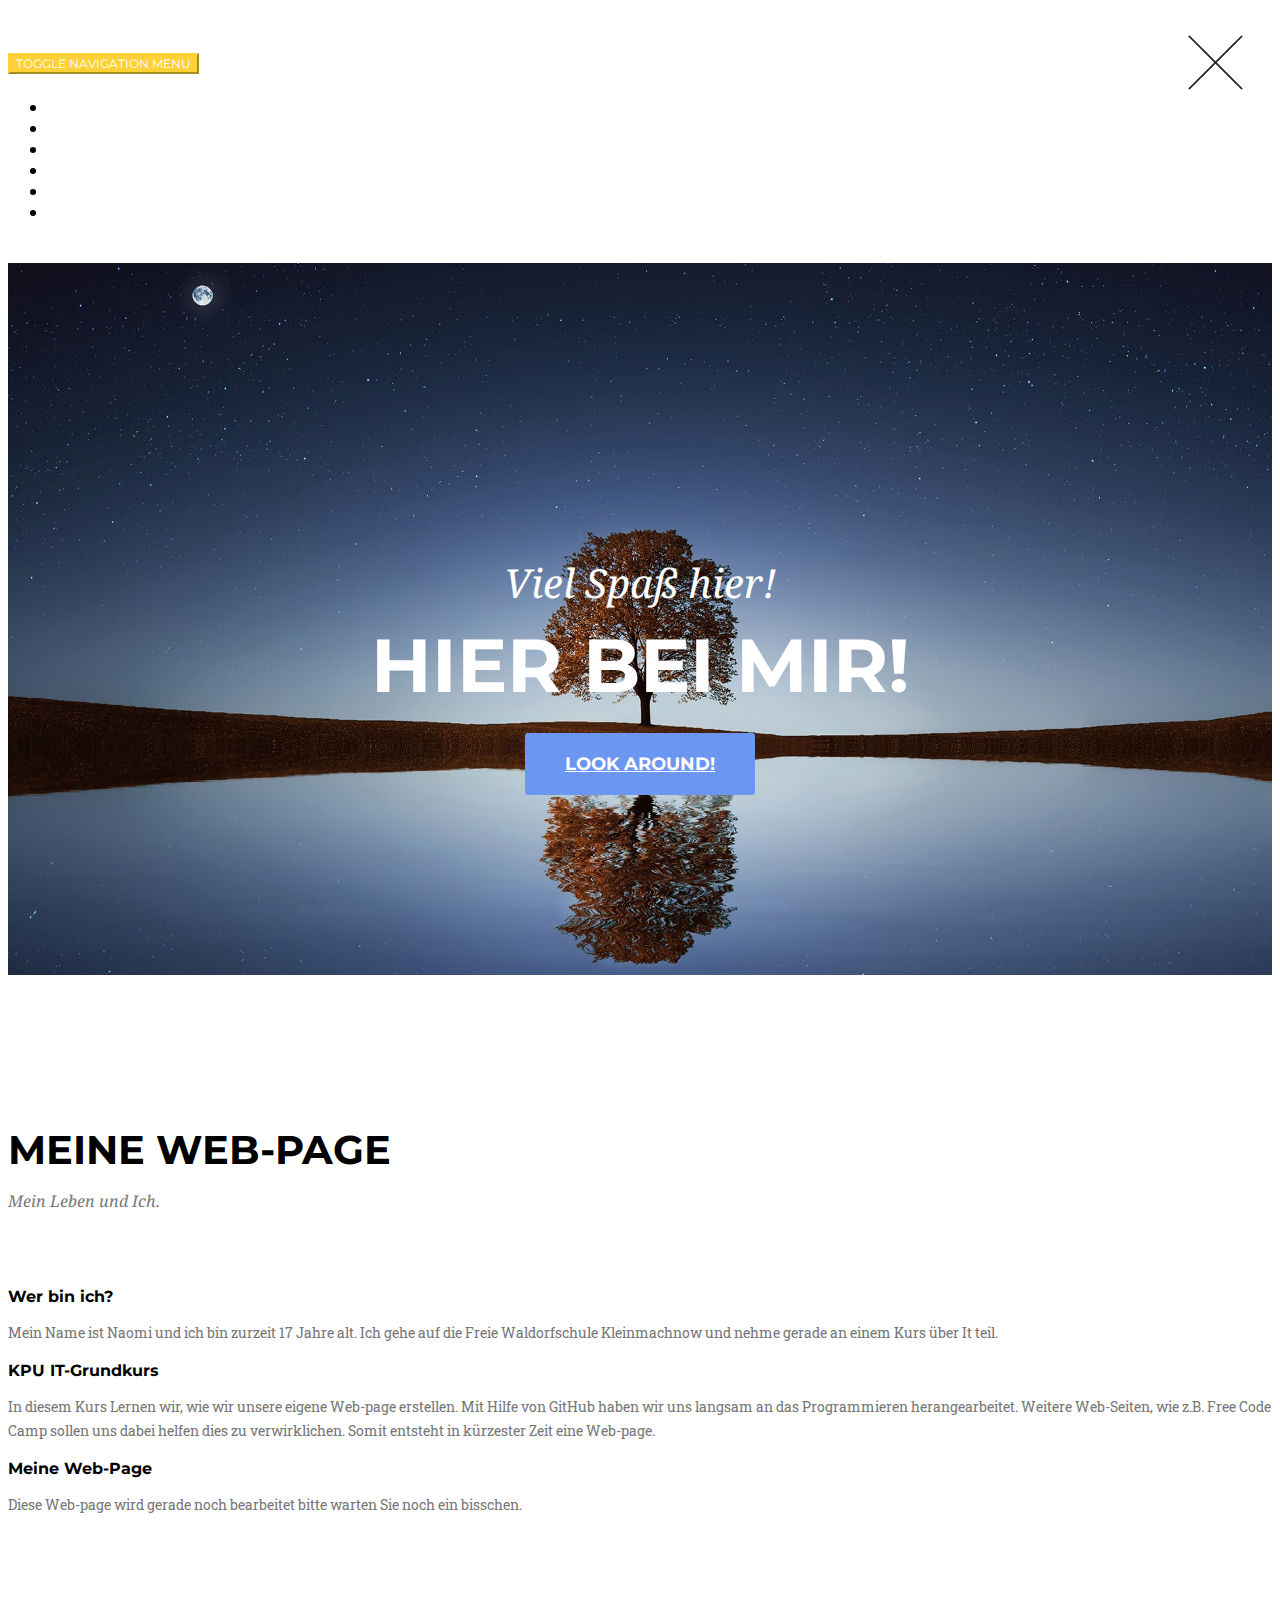
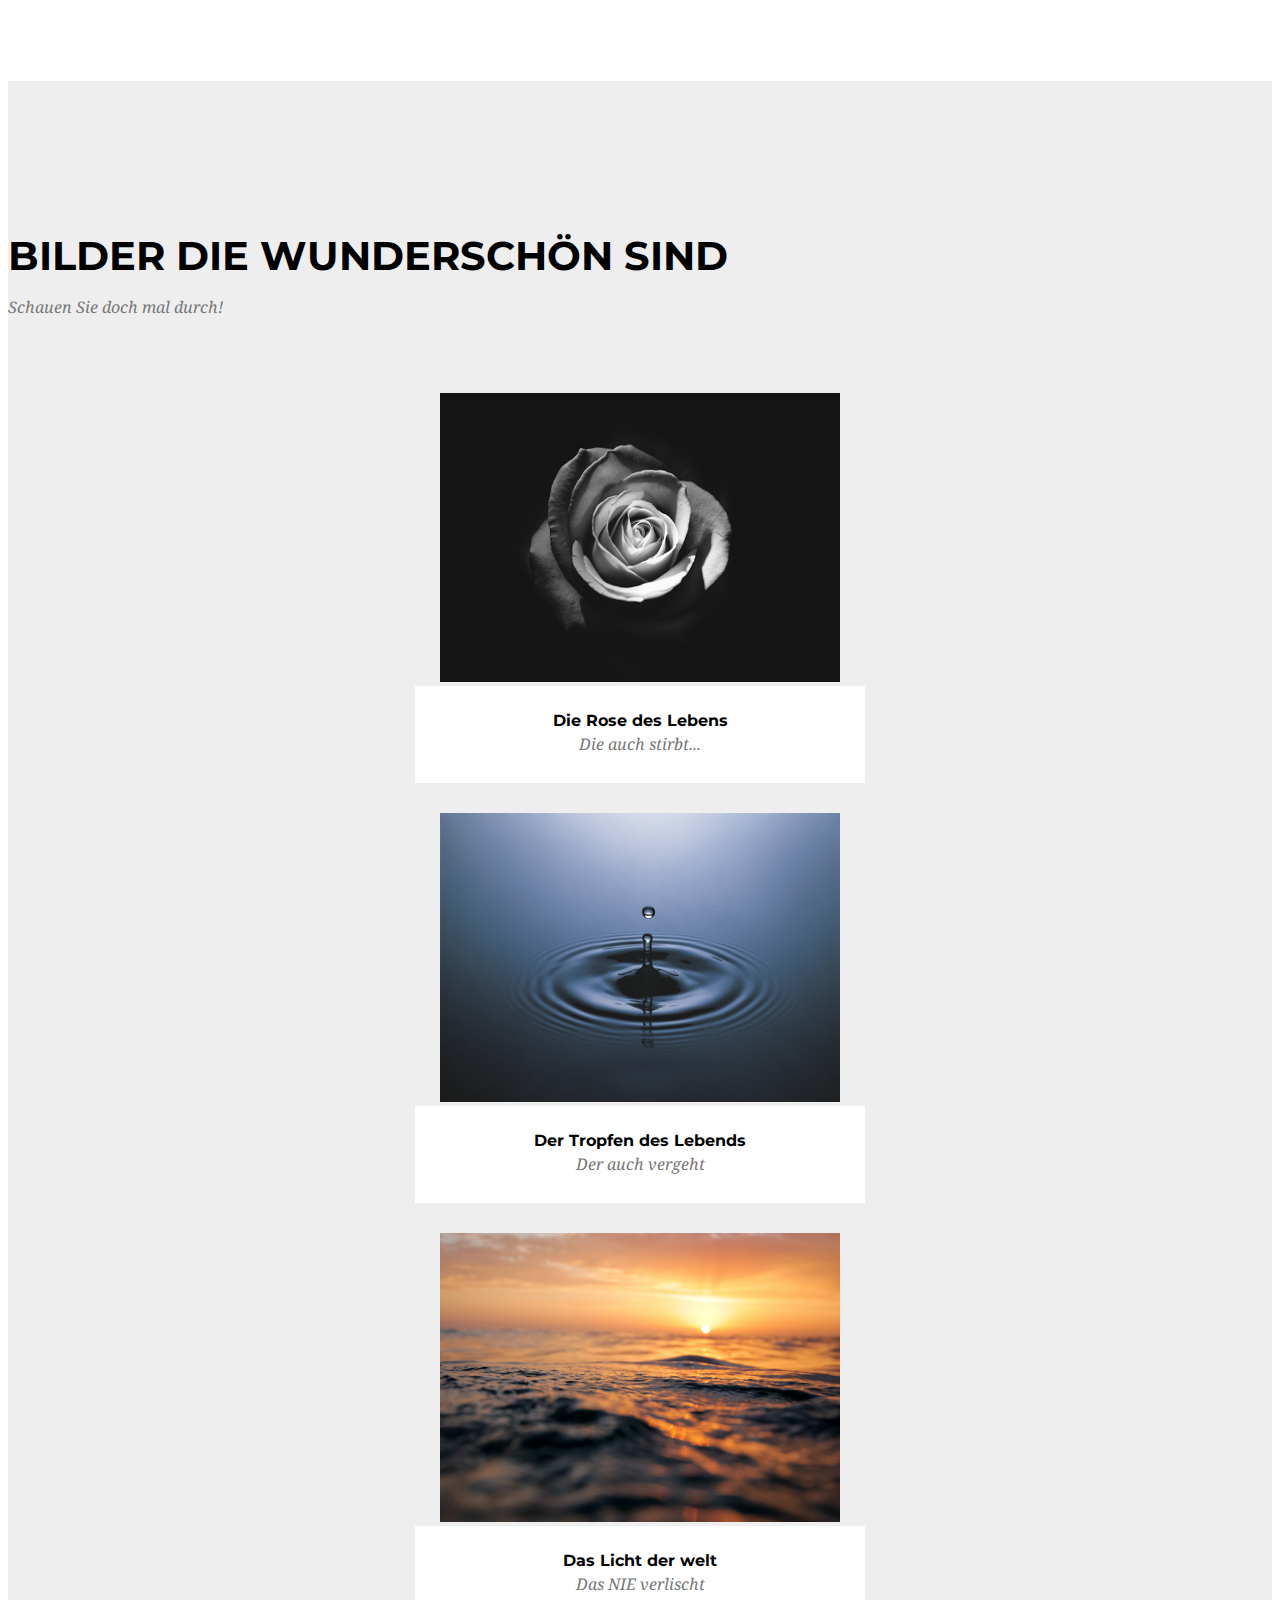
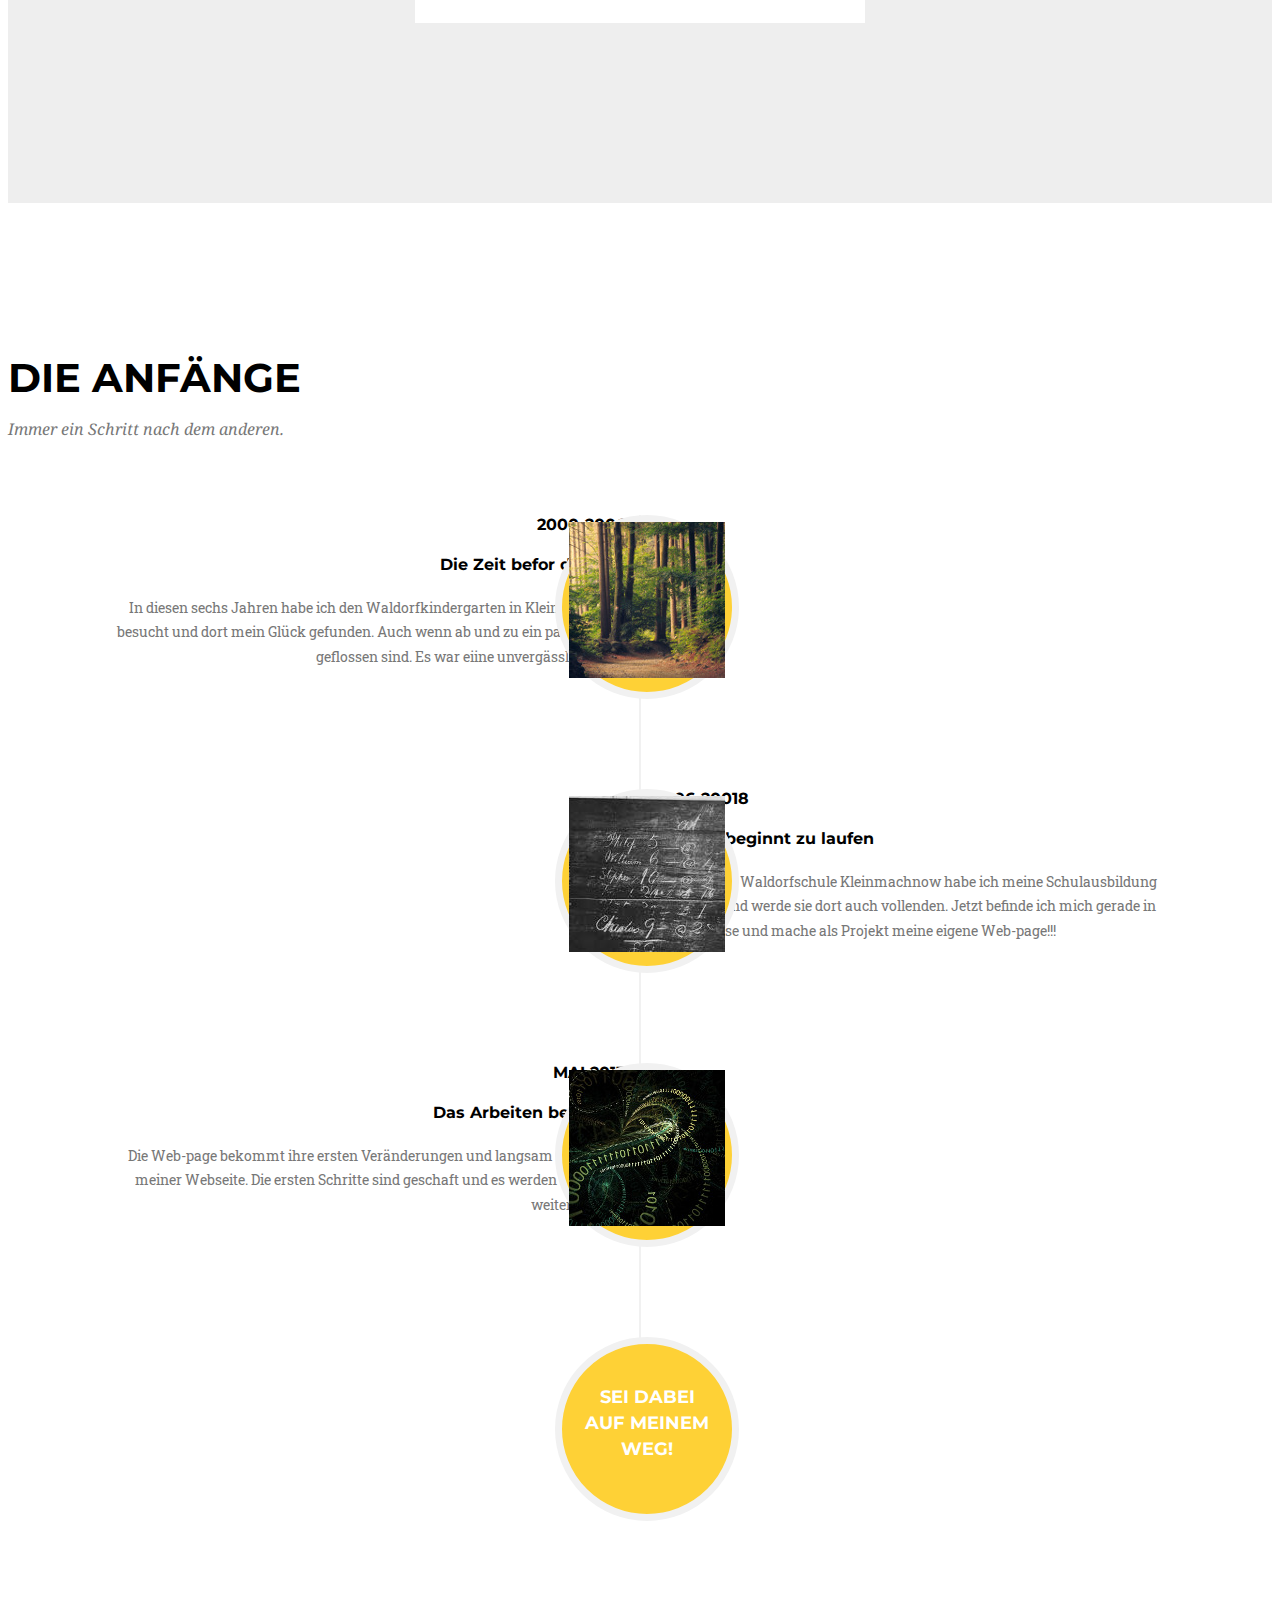
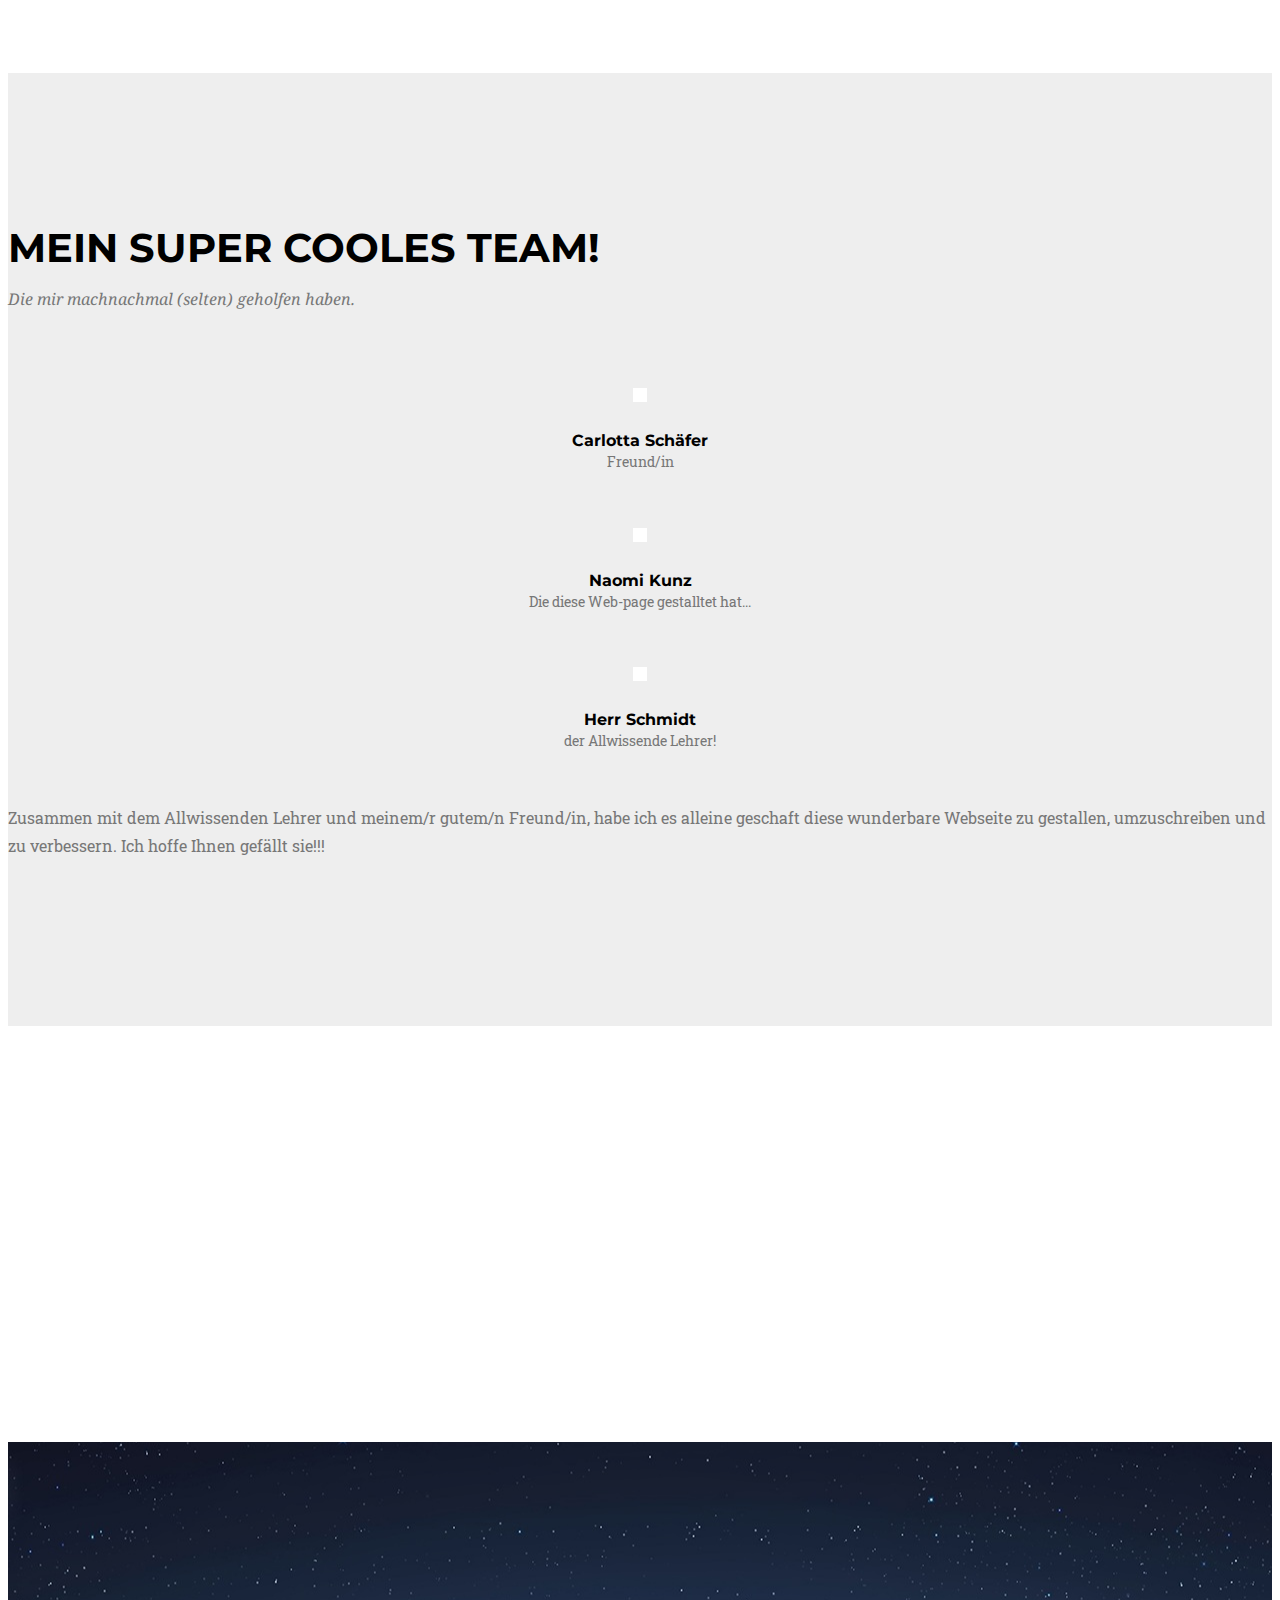
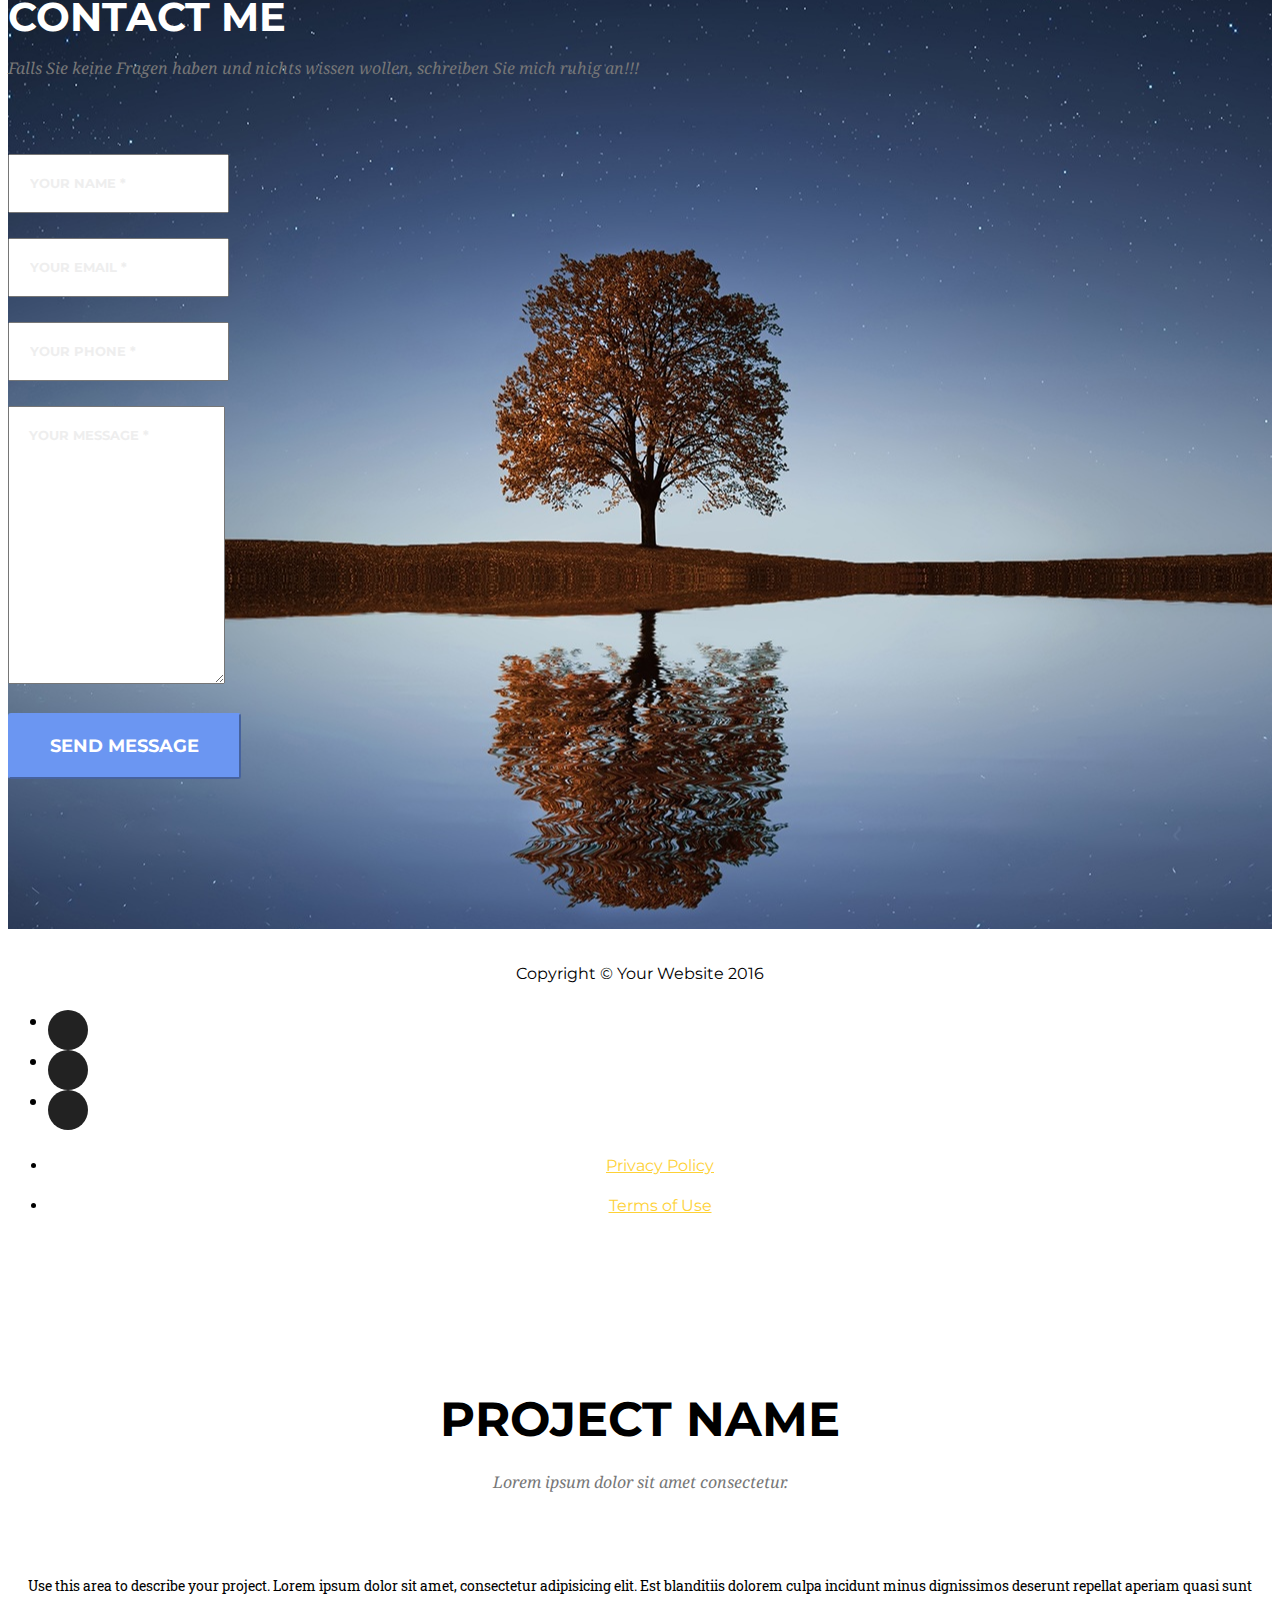
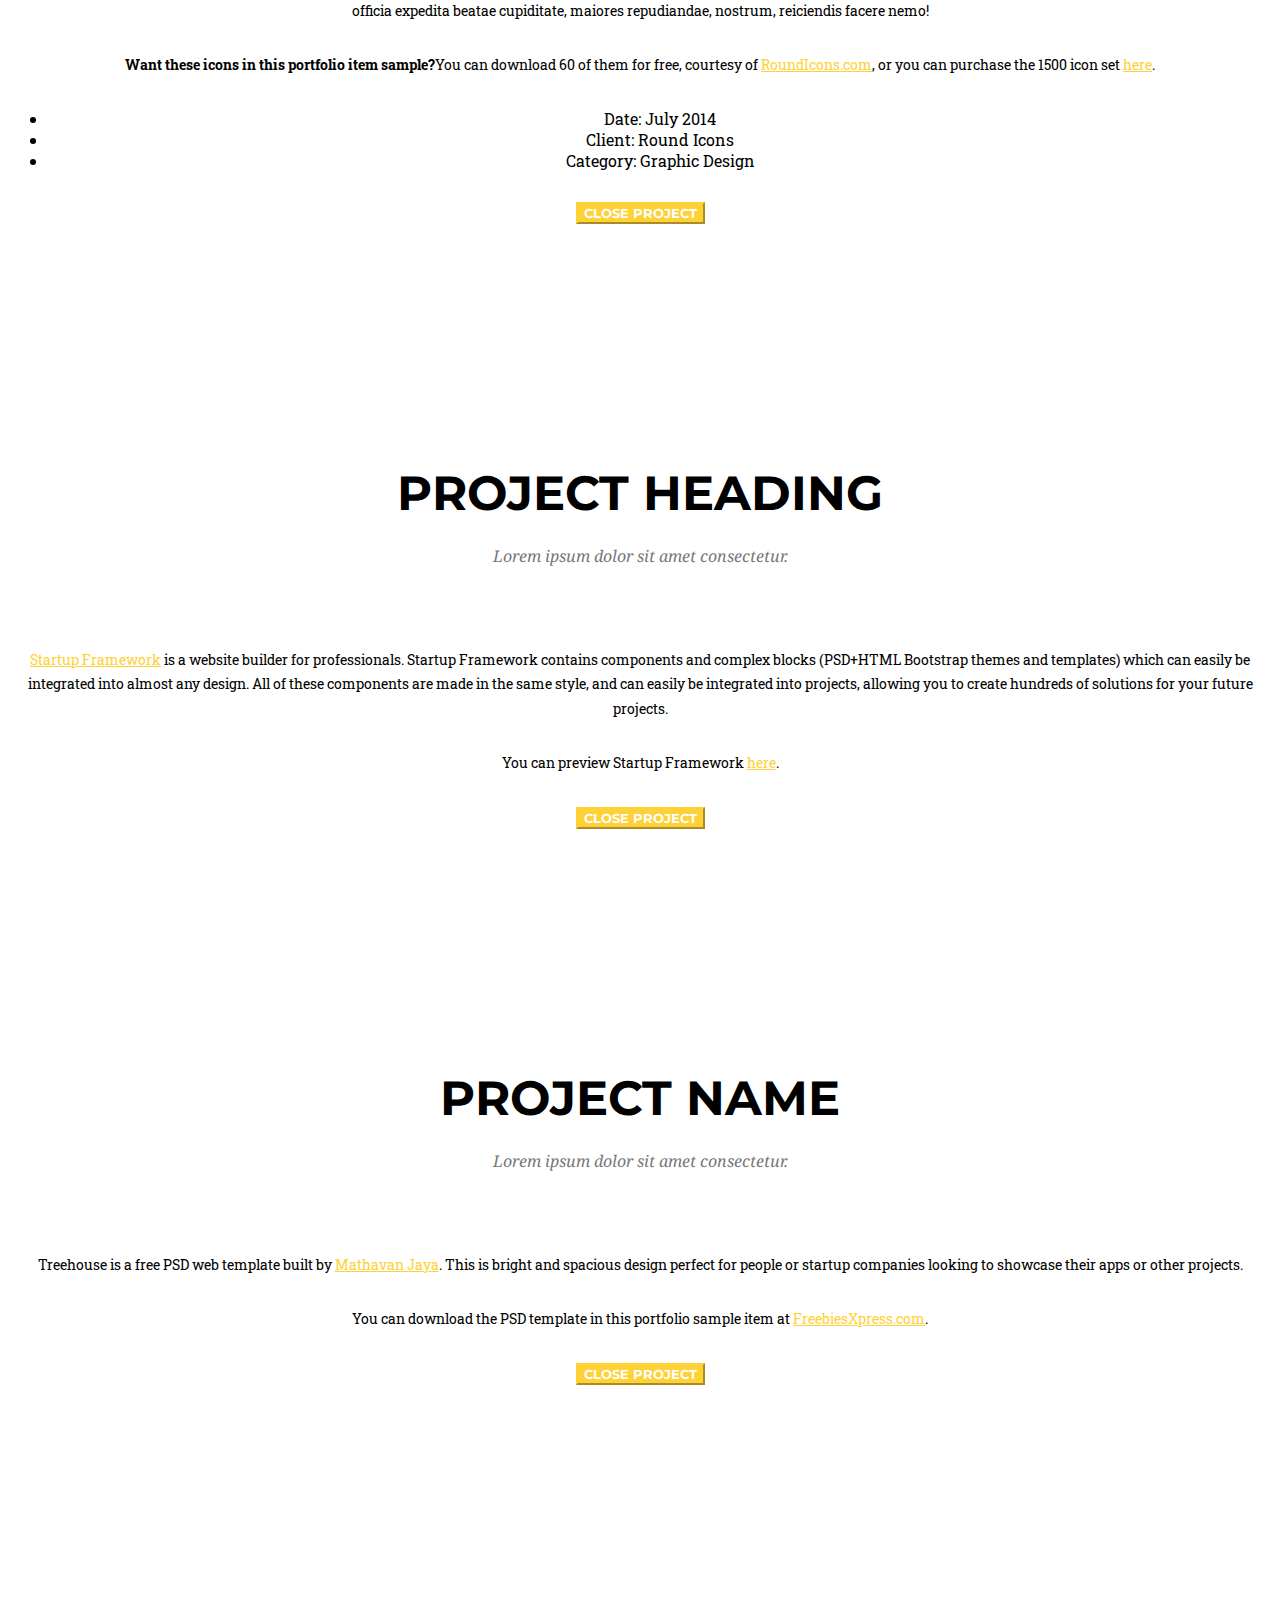
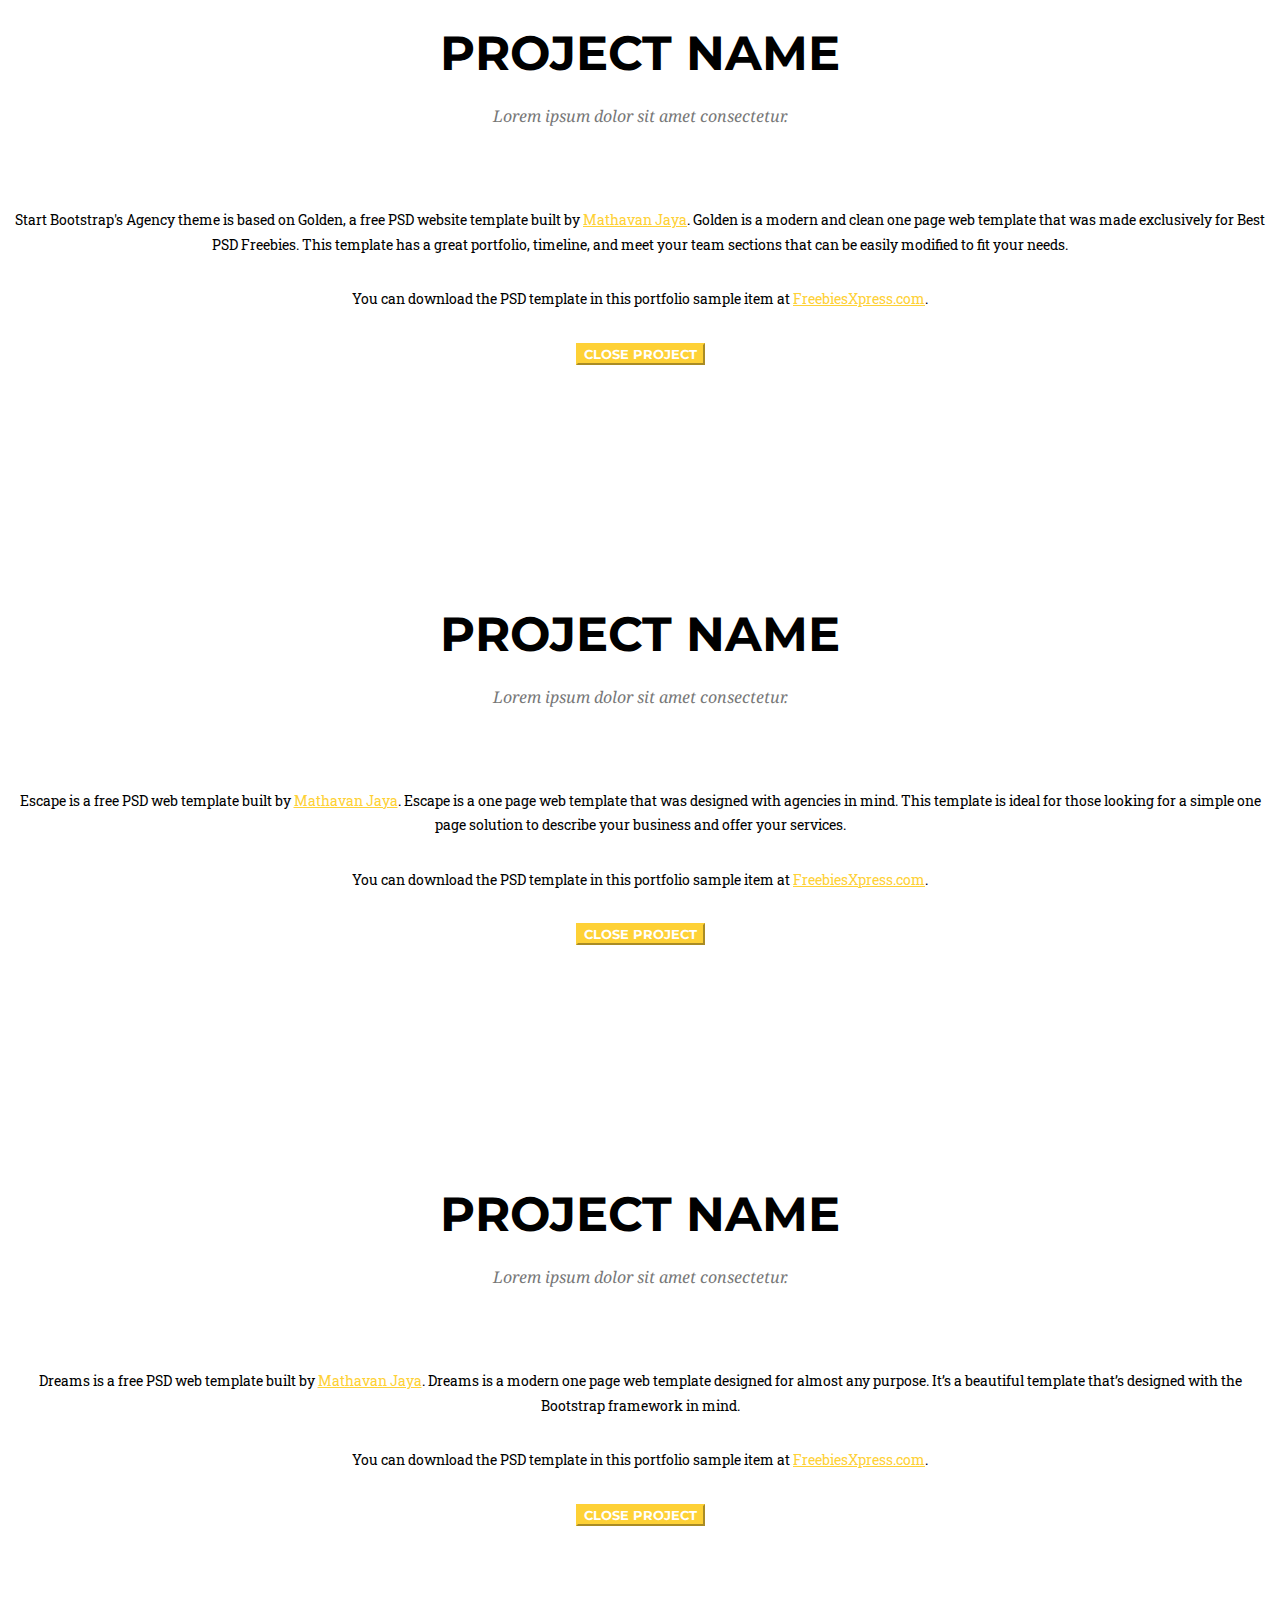
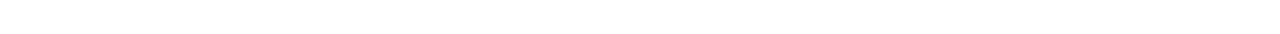
==== commit c071a591: "fertig 0.8" ====
--- a/docs/index.html
+++ b/docs/index.html
@@ -59,19 +59,19 @@
                         <a href="#page-top"></a>
                     </li>
                     <li>
-                        <a class="page-scroll" href="#services">Services</a>
+                        <a class="page-scroll" href="#services">Web-page</a>
                     </li>
                     <li>
-                        <a class="page-scroll" href="#portfolio">Portfolio</a>
+                        <a class="page-scroll" href="#portfolio">Bilder</a>
                     </li>
                     <li>
-                        <a class="page-scroll" href="#about">About</a>
+                        <a class="page-scroll" href="#about">Anfänge</a>
                     </li>
                     <li>
                         <a class="page-scroll" href="#team">Team</a>
                     </li>
                     <li>
-                        <a class="page-scroll" href="#contact">Contact</a>
+                        <a class="page-scroll" href="#contact">Kontakt</a>
                     </li>
                 </ul>
             </div>
@@ -264,7 +264,7 @@
             <div class="row">
                 <div class="col-sm-4">
                     <div class="team-member">
-                        <img src="img/team/1.jpg" class="img-responsive img-circle" alt="">
+                        <img src="img/team/2.jpg" class="img-responsive img-circle" alt="">
                         <h4>Carlotta Schäfer</h4>
                         <p class="text-muted">Freund/in</p>
                         
@@ -272,7 +272,7 @@
                 </div>
                 <div class="col-sm-4">
                     <div class="team-member">
-                        <img src="img/team/2.jpg" class="img-responsive img-circle" alt="">
+                        <img src="img/team/1.jpg" class="img-responsive img-circle" alt="">
                         <h4>Naomi Kunz</h4>
                         <p class="text-muted">Die diese Web-page gestalltet hat...</p>
                     </div>
@@ -280,14 +280,14 @@
                 <div class="col-sm-4">
                     <div class="team-member">
                         <img src="img/team/3.jpg" class="img-responsive img-circle" alt="">
-                        <h4>Herr Schmitt</h4>
-                        <p class="text-muted">der allwissende Lehrer!</p>
+                        <h4>Herr Schmidt</h4>
+                        <p class="text-muted">der Allwissende Lehrer!</p>
                     </div>
                 </div>
             </div>
             <div class="row">
                 <div class="col-lg-8 col-lg-offset-2 text-center">
-                    <p class="large text-muted">Lorem ipsum dolor sit amet, consectetur adipisicing elit. Aut eaque, laboriosam veritatis, quos non quis ad perspiciatis, totam corporis ea, alias ut unde.</p>
+                    <p class="large text-muted">Zusammen mit dem Allwissenden Lehrer und meinem/r gutem/n Freund/in, habe ich es alleine geschaft diese wunderbare Webseite zu gestallen, umzuschreiben und zu verbessern. Ich hoffe Ihnen gefällt sie!!!</p>
                 </div>
             </div>
         </div>
@@ -326,8 +326,8 @@
         <div class="container">
             <div class="row">
                 <div class="col-lg-12 text-center">
-                    <h2 class="section-heading">Contact Us</h2>
-                    <h3 class="section-subheading text-muted">Lorem ipsum dolor sit amet consectetur.</h3>
+                    <h2 class="section-heading">Contact Me</h2>
+                    <h3 class="section-subheading text-muted">Falls Sie keine Fragen haben und nichts wissen wollen, schreiben Sie mich ruhig an!!!</h3>
                 </div>
             </div>
             <div class="row">
@@ -598,13 +598,20 @@
 
 <script>
   $(function() {
-    $(".intro-heading").addClass("animated fadeInLeftBig");
+    $(".intro-heading").addClass("animated zoomIn");
+    $(".fa-stack").hover( function() {
+        $(this).addClass("animated pulse")
+            .one("animationed", function() {
+                $(".fa-stack").removeClass("animated pulse");
+            });
+
+        });
+     });
+</script>
+
+<script>
+  $(function() {
+    $(".intro-lead-in").addClass("animated fadeIn");
   });
 </script>
 
-<script>
-  $(function() {
-    $(".intro-lead-in").addClass("animated fadeInRight");
-  });
-</script>
-
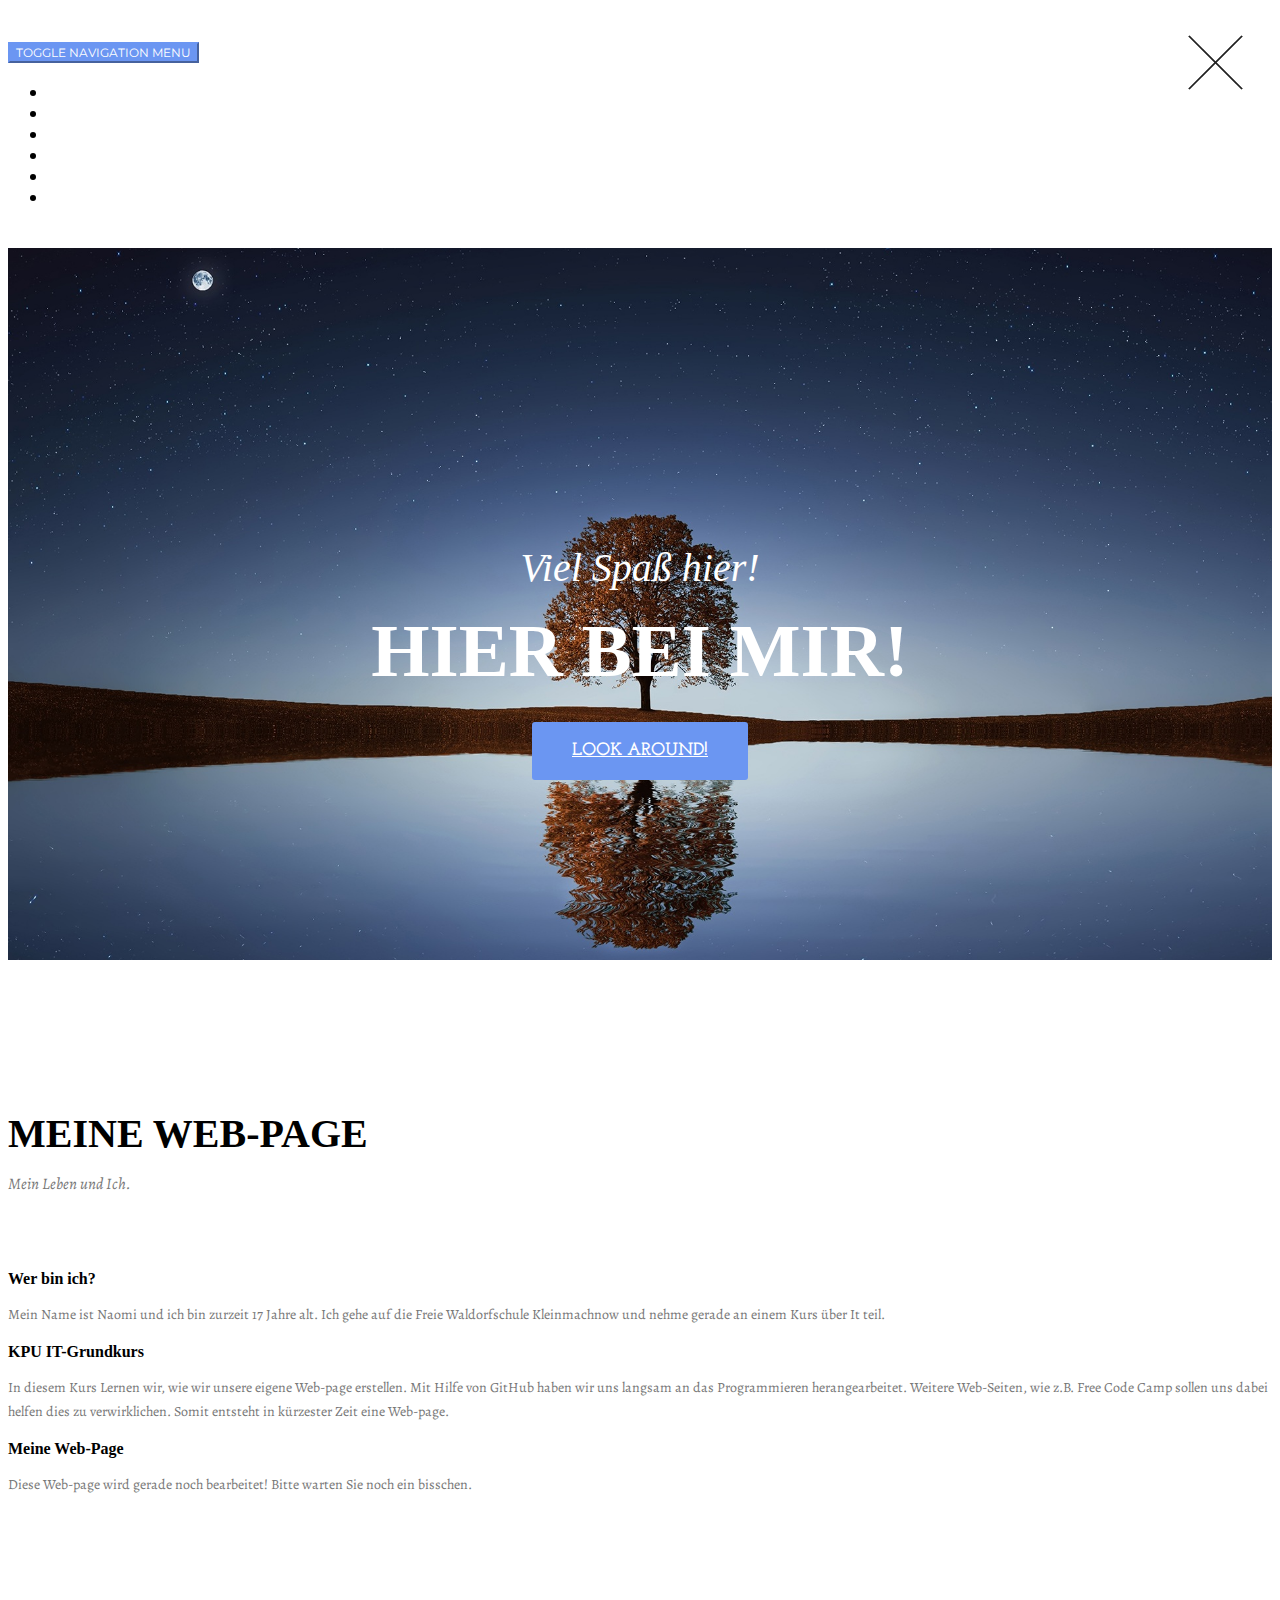
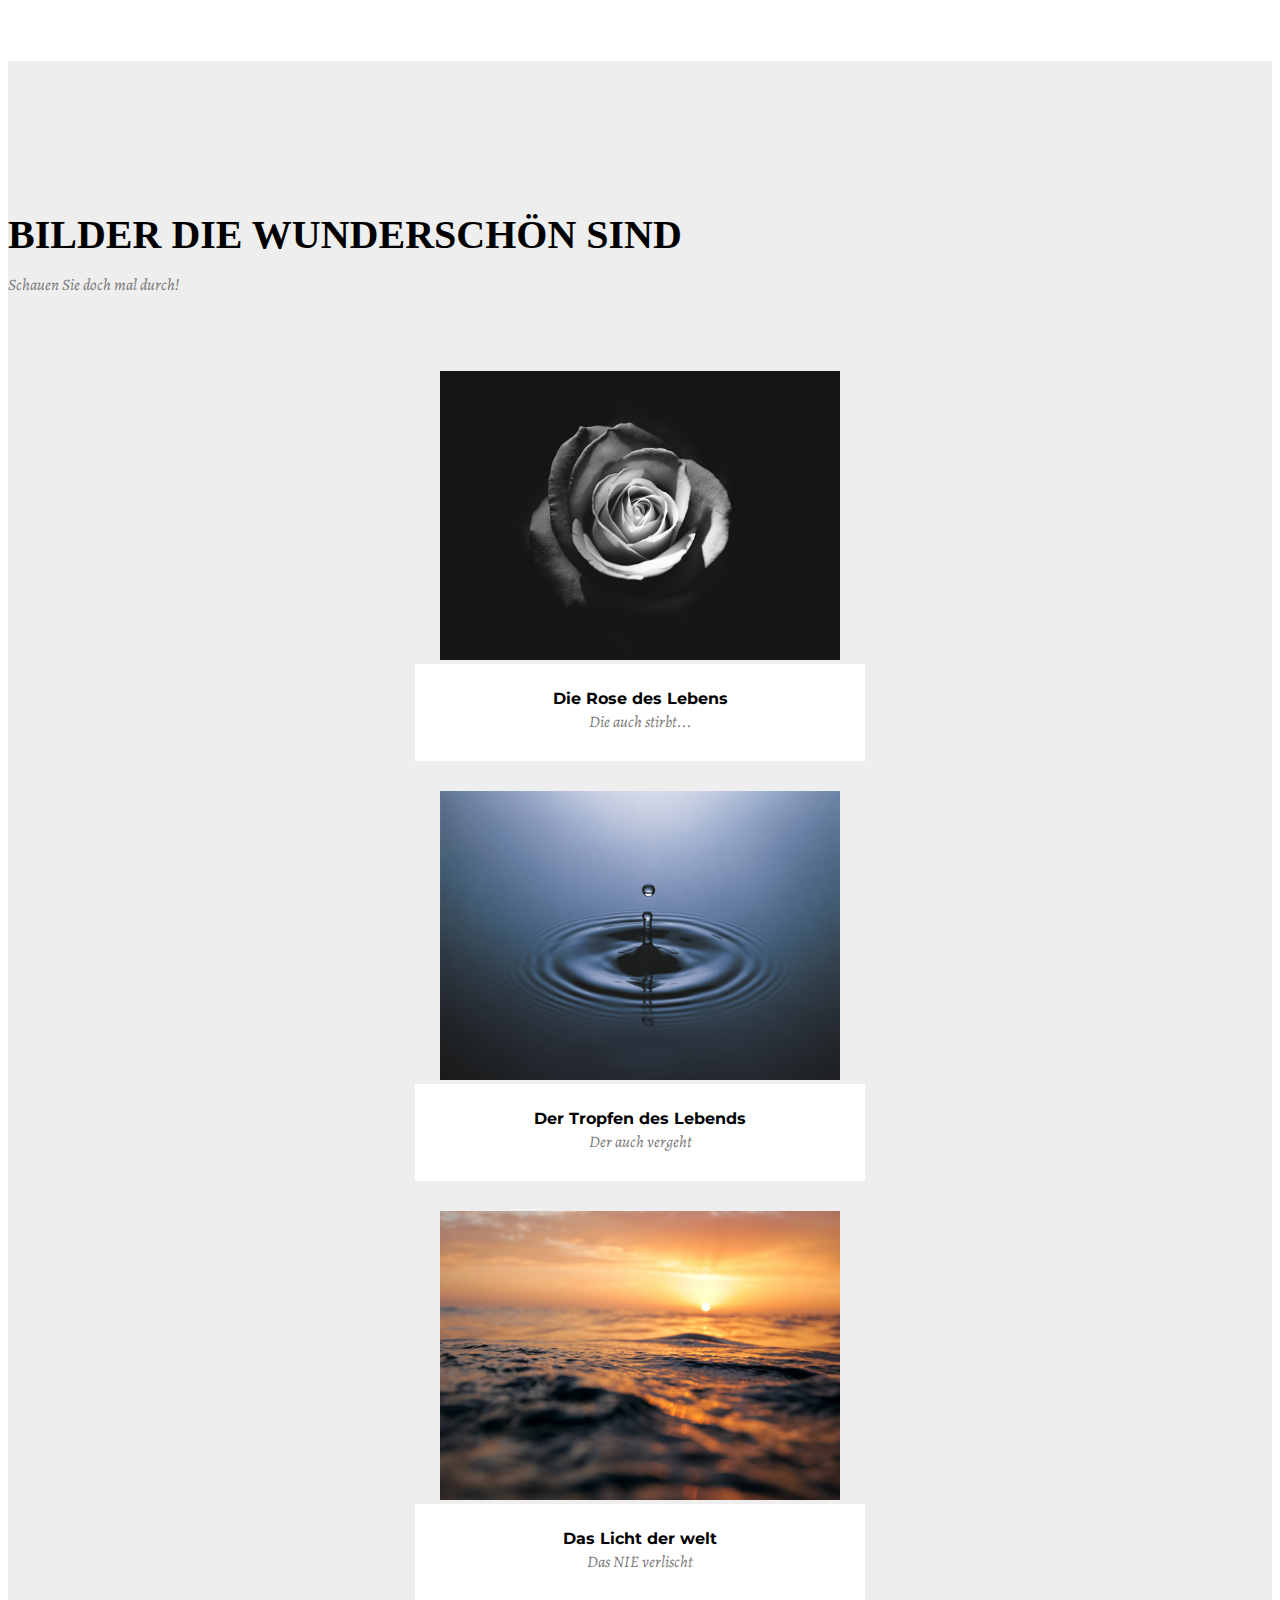
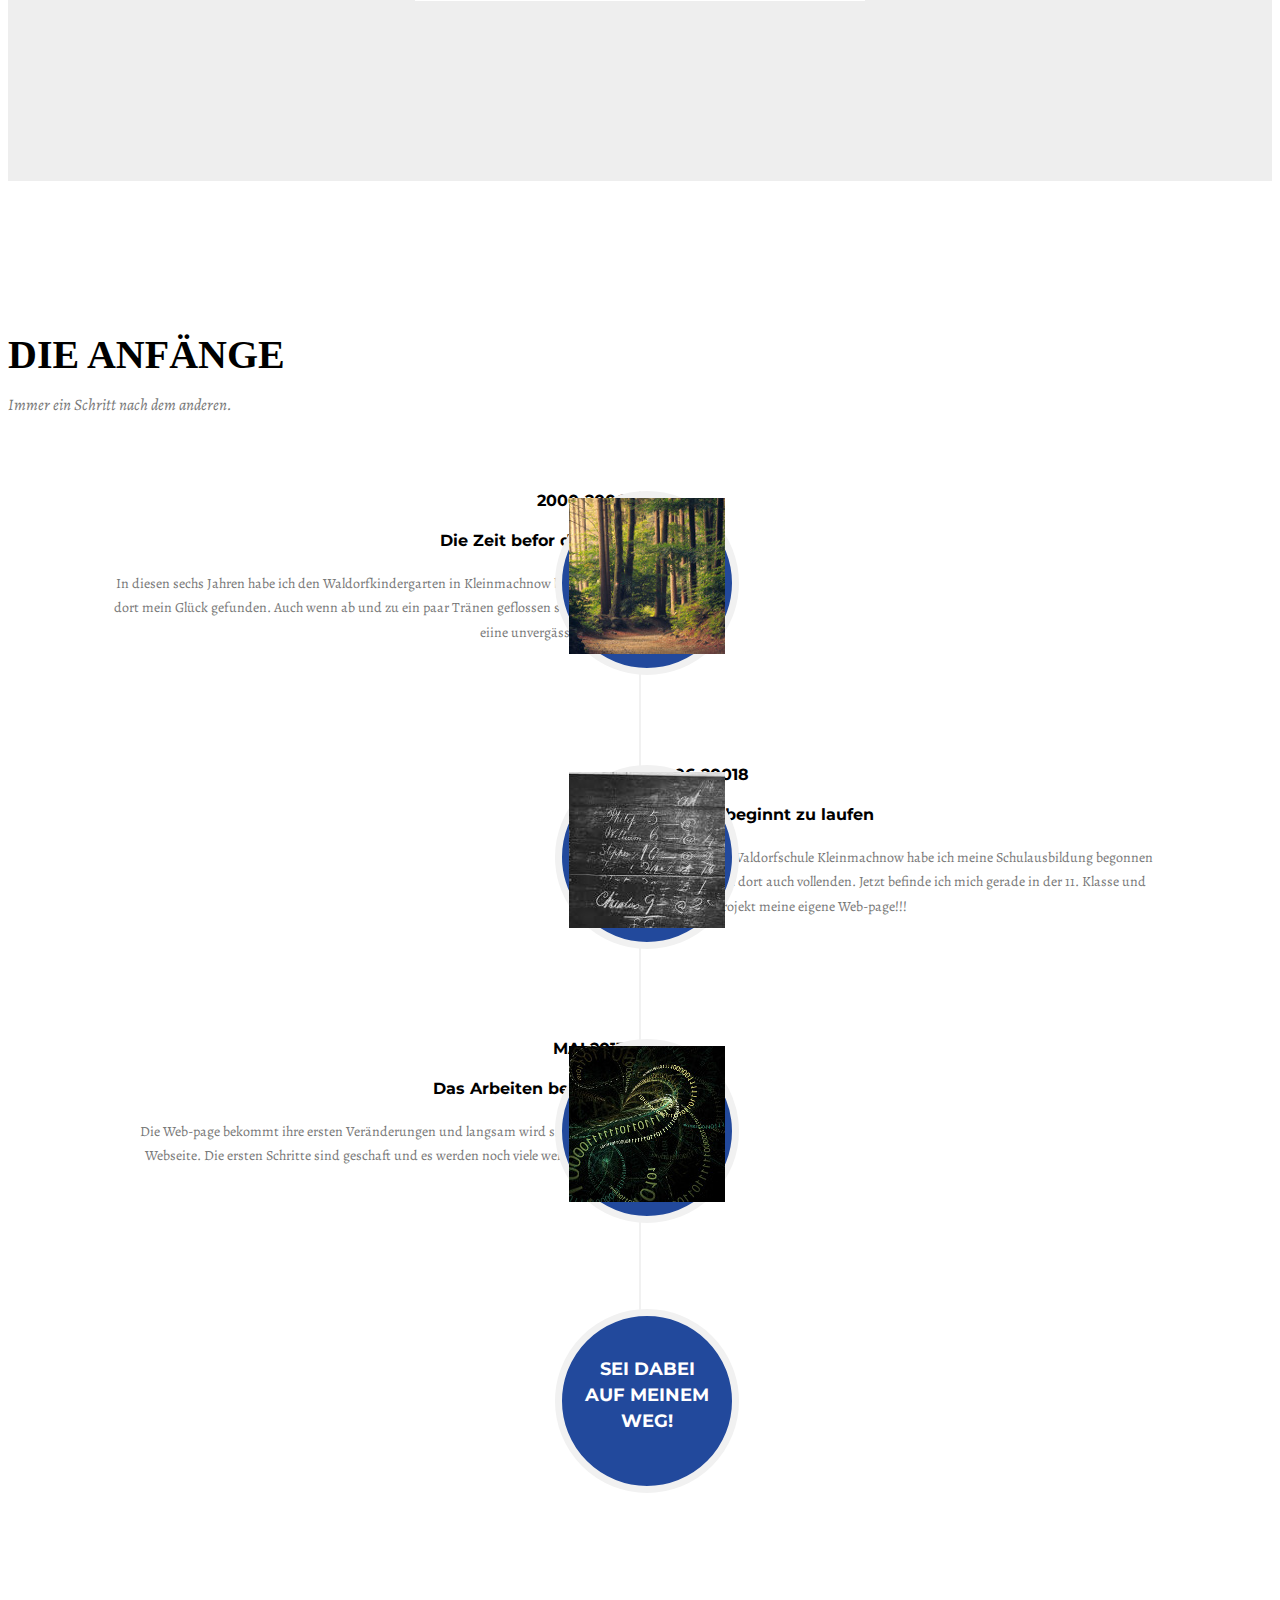
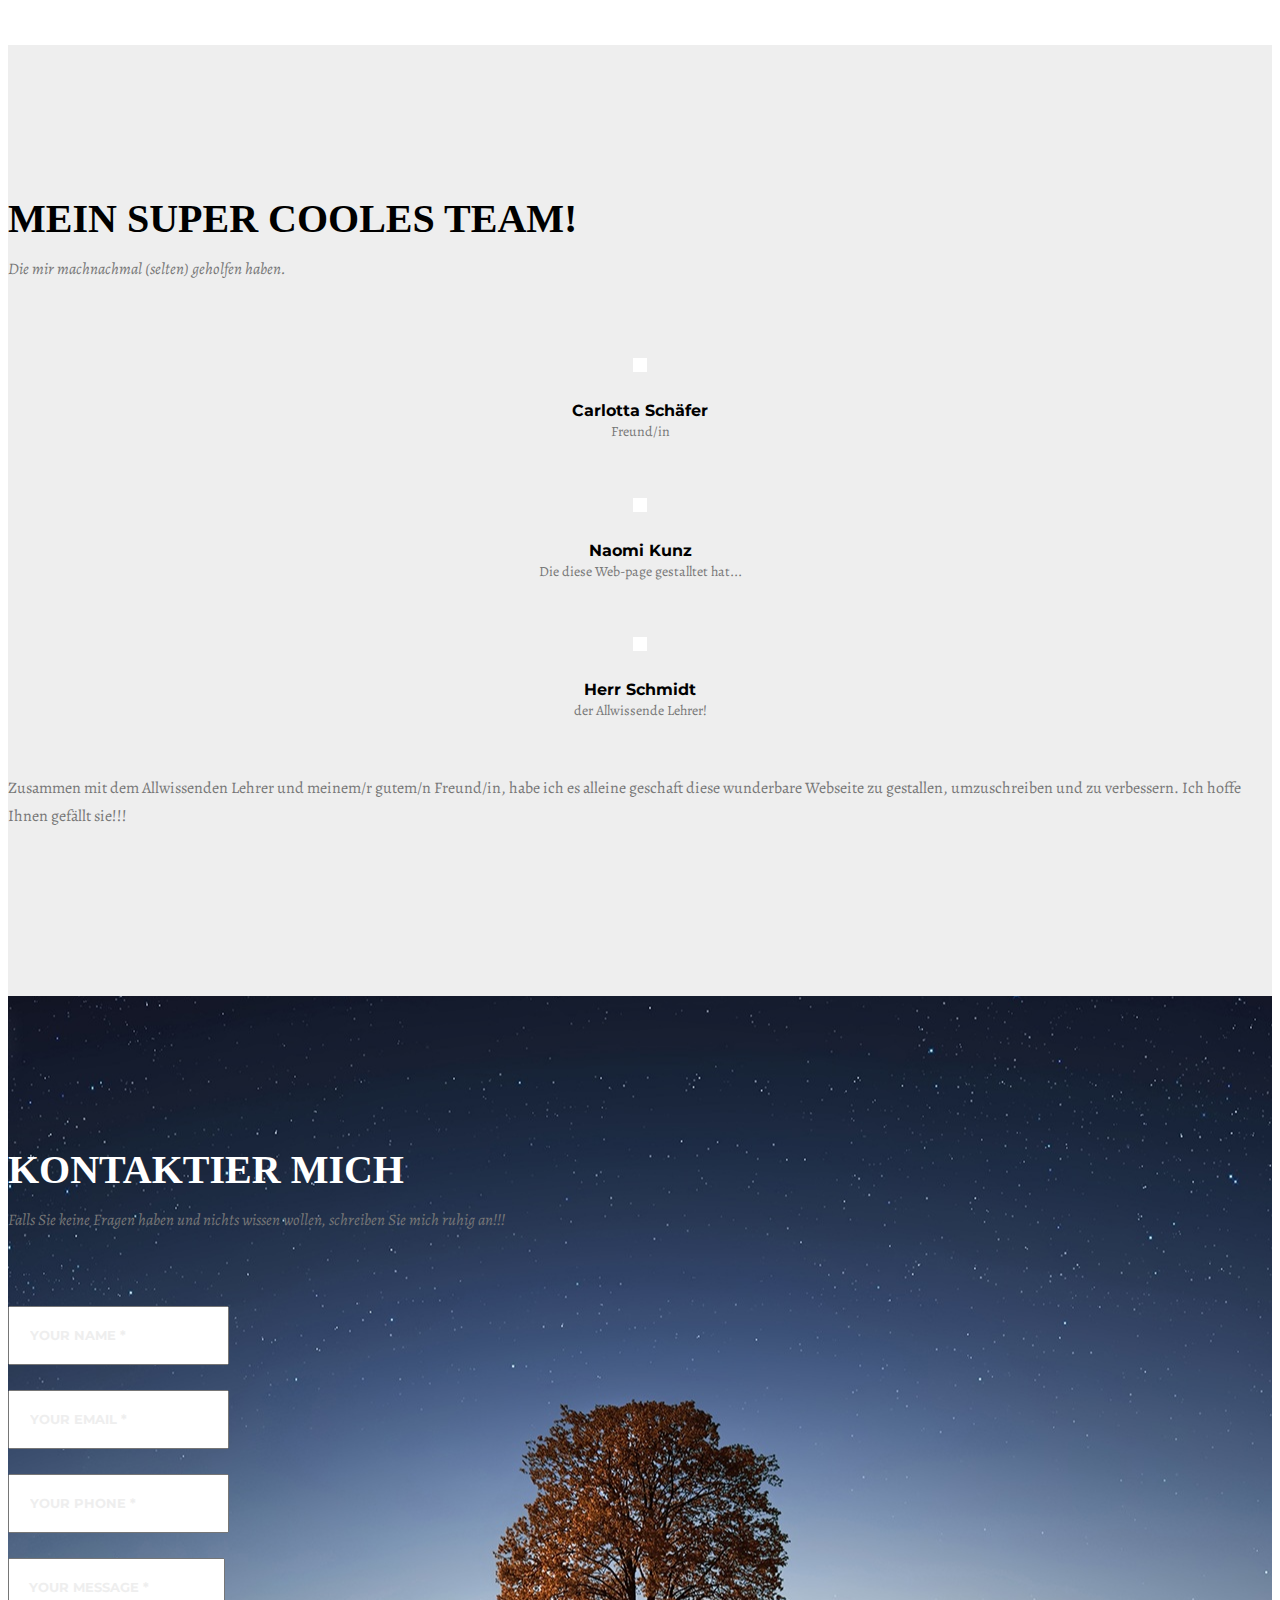
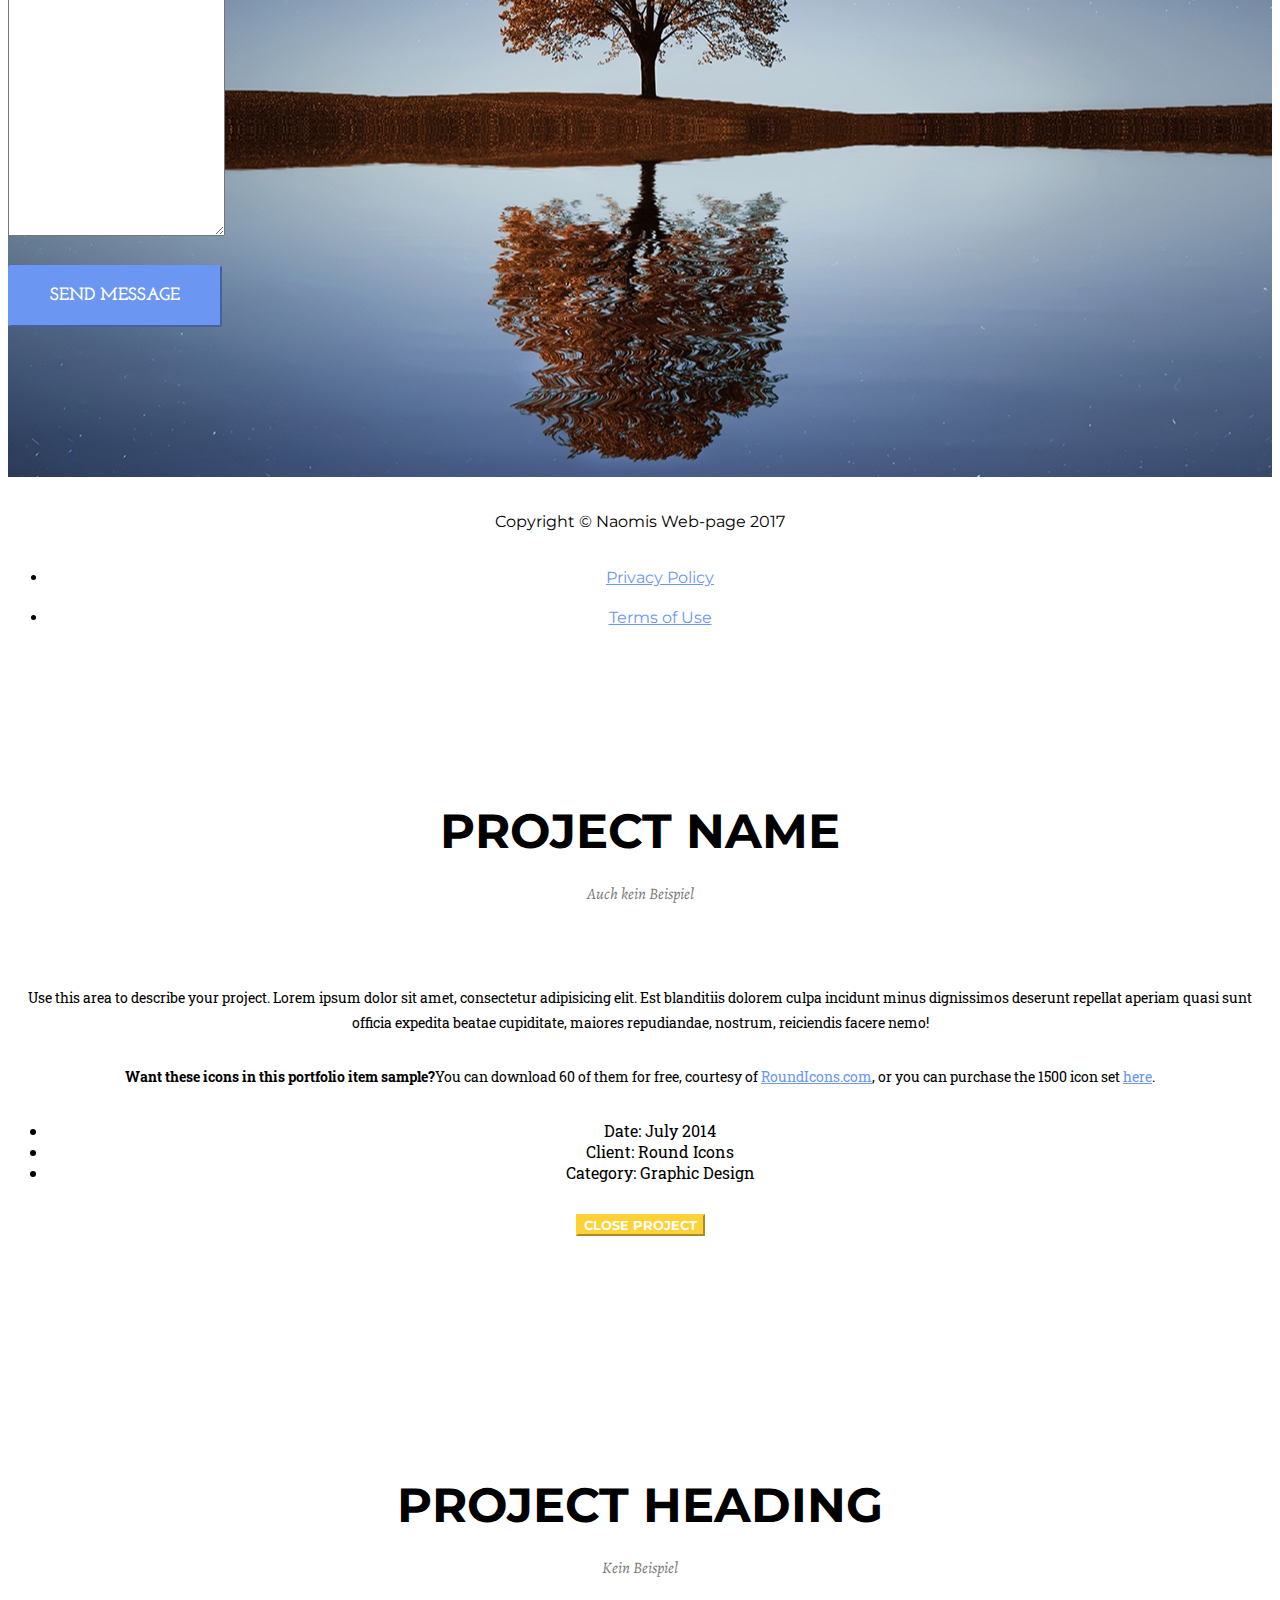
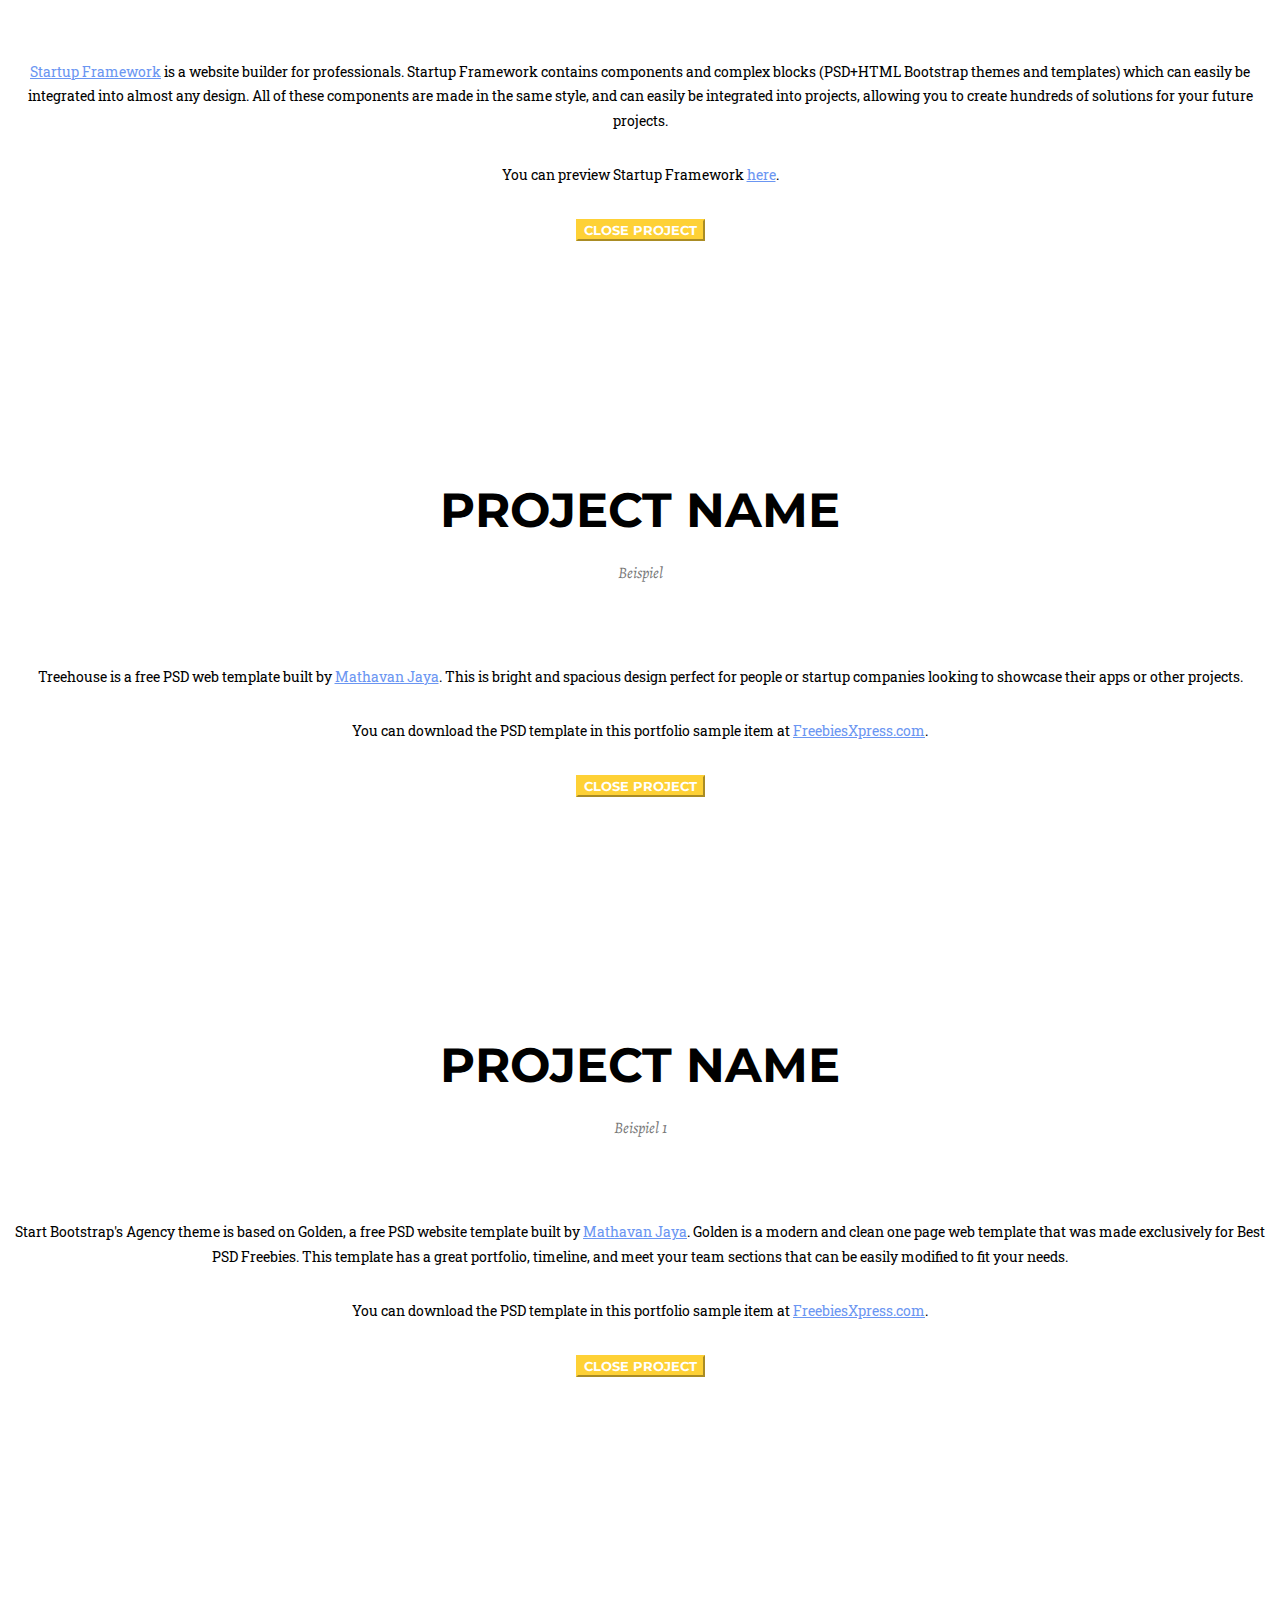
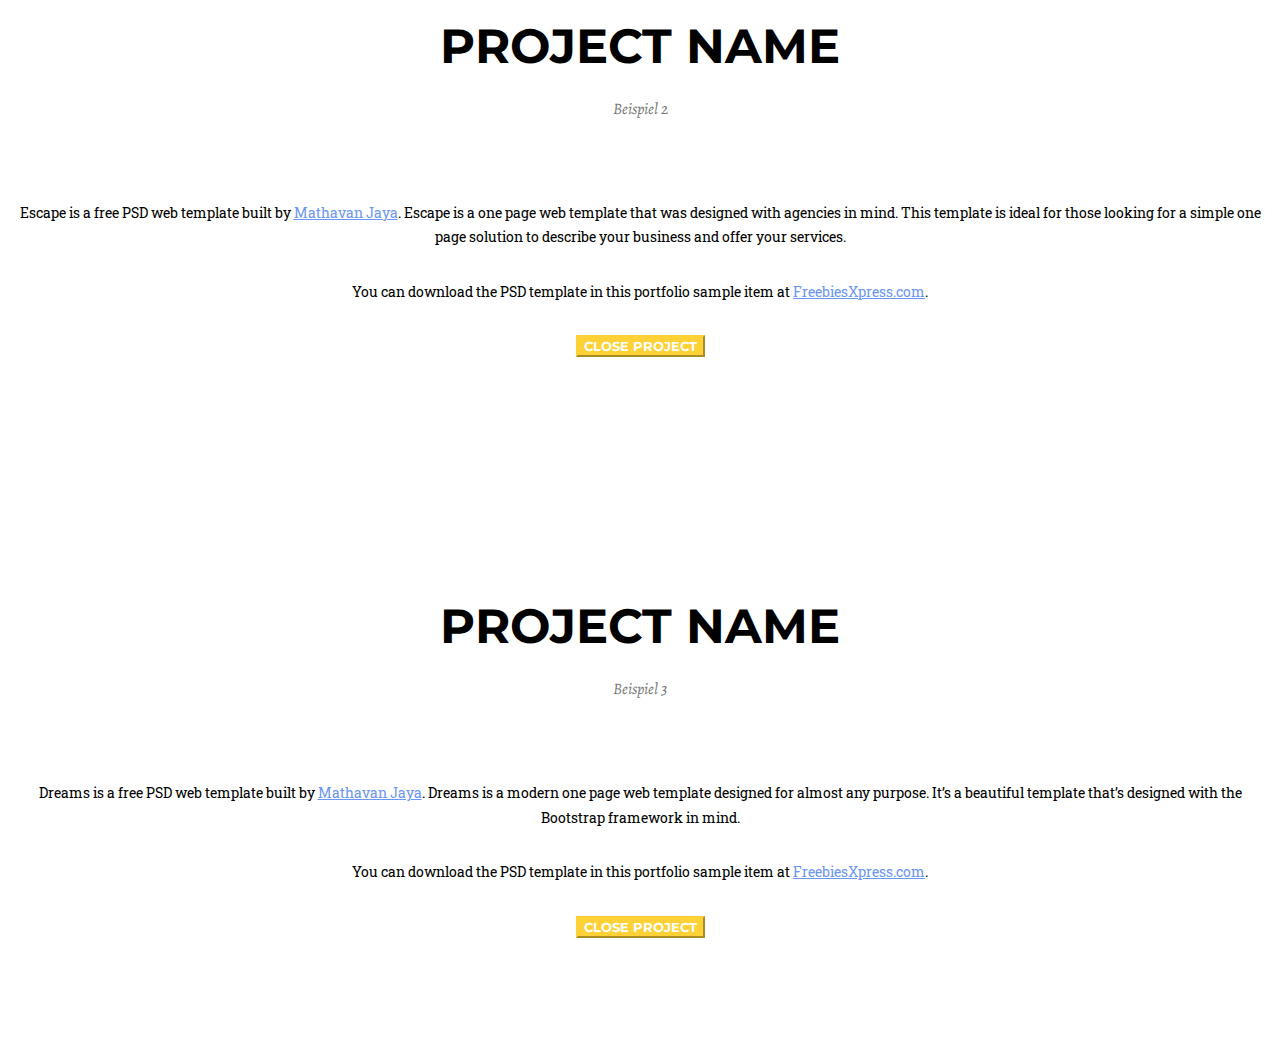
==== commit c1834d9b: "fertig" ====
--- a/docs/index.html
+++ b/docs/index.html
@@ -26,6 +26,8 @@
     <link href="https://fonts.googleapis.com/css?family=Philosopher" rel="stylesheet"> 
     <link href="https://fonts.googleapis.com/css?family=Arapey" rel="stylesheet"> 
     <link href="https://fonts.googleapis.com/css?family=Vidaloka" rel="stylesheet"> 
+    <link href="https://fonts.googleapis.com/css?family=Old+Standard+TT" rel="stylesheet"> 
+     <link href="https://fonts.googleapis.com/css?family=Josefin+Slab" rel="stylesheet"> 
 
     <!-- Theme CSS -->
     <link href="css/agency.css" rel="stylesheet">
@@ -123,7 +125,7 @@
                         <i style="color:#6B96F2" class="fa fa-spinner fa-stack-1x fa-inverse"></i>
                     </span>
                     <h4 class="service-heading">Meine Web-Page</h4>
-                    <p class="text-muted">Diese Web-page wird gerade noch bearbeitet bitte warten Sie noch ein bisschen.</p>
+                    <p class="text-muted">Diese Web-page wird gerade noch bearbeitet! Bitte warten Sie noch ein bisschen.</p>
                 </div>
             </div>
         </div>
@@ -293,40 +295,14 @@
         </div>
     </section>
 
-    <!-- Clients Aside -->
-    <aside class="clients">
-        <div class="container">
-            <div class="row">
-                <div class="col-md-3 col-sm-6">
-                    <a href="#">
-                        <img src="img/logos/envato.jpg" class="img-responsive img-centered" alt="">
-                    </a>
-                </div>
-                <div class="col-md-3 col-sm-6">
-                    <a href="#">
-                        <img src="img/logos/designmodo.jpg" class="img-responsive img-centered" alt="">
-                    </a>
-                </div>
-                <div class="col-md-3 col-sm-6">
-                    <a href="#">
-                        <img src="img/logos/themeforest.jpg" class="img-responsive img-centered" alt="">
-                    </a>
-                </div>
-                <div class="col-md-3 col-sm-6">
-                    <a href="#">
-                        <img src="img/logos/creative-market.jpg" class="img-responsive img-centered" alt="">
-                    </a>
-                </div>
-            </div>
-        </div>
-    </aside>
+
 
     <!-- Contact Section -->
     <section id="contact">
         <div class="container">
             <div class="row">
                 <div class="col-lg-12 text-center">
-                    <h2 class="section-heading">Contact Me</h2>
+                    <h2 class="section-heading">Kontaktier Mich</h2>
                     <h3 class="section-subheading text-muted">Falls Sie keine Fragen haben und nichts wissen wollen, schreiben Sie mich ruhig an!!!</h3>
                 </div>
             </div>
@@ -370,17 +346,7 @@
         <div class="container">
             <div class="row">
                 <div class="col-md-4">
-                    <span class="copyright">Copyright &copy; Your Website 2016</span>
-                </div>
-                <div class="col-md-4">
-                    <ul class="list-inline social-buttons">
-                        <li><a href="#"><i class="fa fa-twitter"></i></a>
-                        </li>
-                        <li><a href="#"><i class="fa fa-facebook"></i></a>
-                        </li>
-                        <li><a href="#"><i class="fa fa-linkedin"></i></a>
-                        </li>
-                    </ul>
+                    <span class="copyright">Copyright &copy; Naomis Web-page 2017</span>
                 </div>
                 <div class="col-md-4">
                     <ul class="list-inline quicklinks">
@@ -413,7 +379,7 @@
                             <div class="modal-body">
                                 <!-- Project Details Go Here -->
                                 <h2>Project Name</h2>
-                                <p class="item-intro text-muted">Lorem ipsum dolor sit amet consectetur.</p>
+                                <p class="item-intro text-muted">Auch kein Beispiel</p>
                                 <img class="img-responsive img-centered" src="img/portfolio/roundicons-free.png" alt="">
                                 <p>Use this area to describe your project. Lorem ipsum dolor sit amet, consectetur adipisicing elit. Est blanditiis dolorem culpa incidunt minus dignissimos deserunt repellat aperiam quasi sunt officia expedita beatae cupiditate, maiores repudiandae, nostrum, reiciendis facere nemo!</p>
                                 <p>
@@ -447,7 +413,7 @@
                         <div class="col-lg-8 col-lg-offset-2">
                             <div class="modal-body">
                                 <h2>Project Heading</h2>
-                                <p class="item-intro text-muted">Lorem ipsum dolor sit amet consectetur.</p>
+                                <p class="item-intro text-muted">Kein Beispiel</p>
                                 <img class="img-responsive img-centered" src="img/portfolio/startup-framework-preview.png" alt="">
                                 <p><a href="http://designmodo.com/startup/?u=787">Startup Framework</a> is a website builder for professionals. Startup Framework contains components and complex blocks (PSD+HTML Bootstrap themes and templates) which can easily be integrated into almost any design. All of these components are made in the same style, and can easily be integrated into projects, allowing you to create hundreds of solutions for your future projects.</p>
                                 <p>You can preview Startup Framework <a href="http://designmodo.com/startup/?u=787">here</a>.</p>
@@ -476,7 +442,7 @@
                             <div class="modal-body">
                                 <!-- Project Details Go Here -->
                                 <h2>Project Name</h2>
-                                <p class="item-intro text-muted">Lorem ipsum dolor sit amet consectetur.</p>
+                                <p class="item-intro text-muted">Beispiel </p>
                                 <img class="img-responsive img-centered" src="img/portfolio/treehouse-preview.png" alt="">
                                 <p>Treehouse is a free PSD web template built by <a href="https://www.behance.net/MathavanJaya">Mathavan Jaya</a>. This is bright and spacious design perfect for people or startup companies looking to showcase their apps or other projects.</p>
                                 <p>You can download the PSD template in this portfolio sample item at <a href="http://freebiesxpress.com/gallery/treehouse-free-psd-web-template/">FreebiesXpress.com</a>.</p>
@@ -505,7 +471,7 @@
                             <div class="modal-body">
                                 <!-- Project Details Go Here -->
                                 <h2>Project Name</h2>
-                                <p class="item-intro text-muted">Lorem ipsum dolor sit amet consectetur.</p>
+                                <p class="item-intro text-muted">Beispiel 1</p>
                                 <img class="img-responsive img-centered" src="img/portfolio/golden-preview.png" alt="">
                                 <p>Start Bootstrap's Agency theme is based on Golden, a free PSD website template built by <a href="https://www.behance.net/MathavanJaya">Mathavan Jaya</a>. Golden is a modern and clean one page web template that was made exclusively for Best PSD Freebies. This template has a great portfolio, timeline, and meet your team sections that can be easily modified to fit your needs.</p>
                                 <p>You can download the PSD template in this portfolio sample item at <a href="http://freebiesxpress.com/gallery/golden-free-one-page-web-template/">FreebiesXpress.com</a>.</p>
@@ -534,7 +500,7 @@
                             <div class="modal-body">
                                 <!-- Project Details Go Here -->
                                 <h2>Project Name</h2>
-                                <p class="item-intro text-muted">Lorem ipsum dolor sit amet consectetur.</p>
+                                <p class="item-intro text-muted">Beispiel 2</p>
                                 <img class="img-responsive img-centered" src="img/portfolio/escape-preview.png" alt="">
                                 <p>Escape is a free PSD web template built by <a href="https://www.behance.net/MathavanJaya">Mathavan Jaya</a>. Escape is a one page web template that was designed with agencies in mind. This template is ideal for those looking for a simple one page solution to describe your business and offer your services.</p>
                                 <p>You can download the PSD template in this portfolio sample item at <a href="http://freebiesxpress.com/gallery/escape-one-page-psd-web-template/">FreebiesXpress.com</a>.</p>
@@ -563,7 +529,7 @@
                             <div class="modal-body">
                                 <!-- Project Details Go Here -->
                                 <h2>Project Name</h2>
-                                <p class="item-intro text-muted">Lorem ipsum dolor sit amet consectetur.</p>
+                                <p class="item-intro text-muted">Beispiel 3</p>
                                 <img class="img-responsive img-centered" src="img/portfolio/dreams-preview.png" alt="">
                                 <p>Dreams is a free PSD web template built by <a href="https://www.behance.net/MathavanJaya">Mathavan Jaya</a>. Dreams is a modern one page web template designed for almost any purpose. It’s a beautiful template that’s designed with the Bootstrap framework in mind.</p>
                                 <p>You can download the PSD template in this portfolio sample item at <a href="http://freebiesxpress.com/gallery/dreams-free-one-page-web-template/">FreebiesXpress.com</a>.</p>
--- a/docs/css/agency.css
+++ b/docs/css/agency.css
@@ -28,13 +28,13 @@
   outline: none;
 }
 a {
-  color: #fed136;
+  color: #6B96F2;
 }
 a:hover,
 a:focus,
 a:active,
 a.active {
-  color: #fec503;
+  color: #6B96F2;
 }
 h1,
 h2,
@@ -103,7 +103,7 @@
   color: white;
   background-color: #fed136;
   border-color: #fed136;
-  font-family: "Montserrat", "Helvetica Neue", Helvetica, Arial, sans-serif;
+  font-family: "Old Standard TT", "Helvetica Neue", Helvetica, Arial, sans-serif;
   text-transform: uppercase;
   font-weight: 700;
   border-radius: 3px;
@@ -158,14 +158,14 @@
 .navbar-custom .navbar-brand:focus,
 .navbar-custom .navbar-brand:active,
 .navbar-custom .navbar-brand.active {
-  color: #fec503;
+  color: #6B96F2;
 }
 .navbar-custom .navbar-collapse {
   border-color: rgba(255, 255, 255, 0.02);
 }
 .navbar-custom .navbar-toggle {
-  background-color: #fed136;
-  border-color: #fed136;
+  background-color: #6B96F2;
+  border-color: #6B96F2;
   font-family: "Montserrat", "Helvetica Neue", Helvetica, Arial, sans-serif;
   text-transform: uppercase;
   color: white;
@@ -173,7 +173,7 @@
 }
 .navbar-custom .navbar-toggle:hover,
 .navbar-custom .navbar-toggle:focus {
-  background-color: #fed136;
+  background-color: #22499C;
 }
 .navbar-custom .nav li a {
   font-family: "Montserrat", "Helvetica Neue", Helvetica, Arial, sans-serif;
@@ -184,18 +184,18 @@
 }
 .navbar-custom .nav li a:hover,
 .navbar-custom .nav li a:focus {
-  color: #fed136;
+  color: #22499C;
   outline: none;
 }
 .navbar-custom .navbar-nav > .active > a {
   border-radius: 0;
   color: white;
-  background-color: #fed136;
+  background-color: #6B96F2;
 }
 .navbar-custom .navbar-nav > .active > a:hover,
 .navbar-custom .navbar-nav > .active > a:focus {
   color: white;
-  background-color: #fec503;
+  background-color: #22499C;
 }
 @media (min-width: 768px) {
   .navbar-custom {
@@ -313,7 +313,7 @@
   margin: 0 auto;
 }
 #portfolio .portfolio-item .portfolio-link .portfolio-hover {
-  background: rgba(254, 209, 54, 0.9);
+  background: #22499C;
   position: absolute;
   width: 100%;
   height: 100%;
@@ -421,7 +421,7 @@
   height: 80px;
   position: absolute;
   z-index: 100;
-  background-color: #fed136;
+  background-color: #22499C;
   color: white;
   border-radius: 100%;
   border: 7px solid #f1f1f1;
@@ -757,7 +757,6 @@
 }
 
 
-
 .btn-xl {
   background-color: #6B96F2;
   border-color: #6B96F2;
@@ -766,4 +765,48 @@
 .btn-xl:hover {
   background-color: #22499C;
   border-color: #22499C;
-}+}
+
+
+::selection {
+  background: #9FBBF5; /* WebKit/Blink Browsers */
+}
+::-moz-selection {
+  background: #9FBBF5; /* Gecko Browsers */
+}
+
+
+.navbar-brand {
+  font-family: "Josefin Slab" !important;
+}
+
+.navbar-nav li a {
+  font-family: "Josefin Slab" !important;
+}
+
+.intro-lead-in {
+  font-family: "Old Standard TT" !important;
+}
+
+.intro-heading {
+  font-family: "Old Standard TT" !important;
+}
+
+
+
+.text-muted {
+  font-family: "Alegreya" !important;
+}
+
+.section-heading {
+  font-family: "Old Standard TT" !important;
+}
+
+.service-heading {
+  font-family: "Old Standard TT" !important;
+}
+
+.btn-xl {
+  font-family: "Josefin Slab" !important;
+}
+
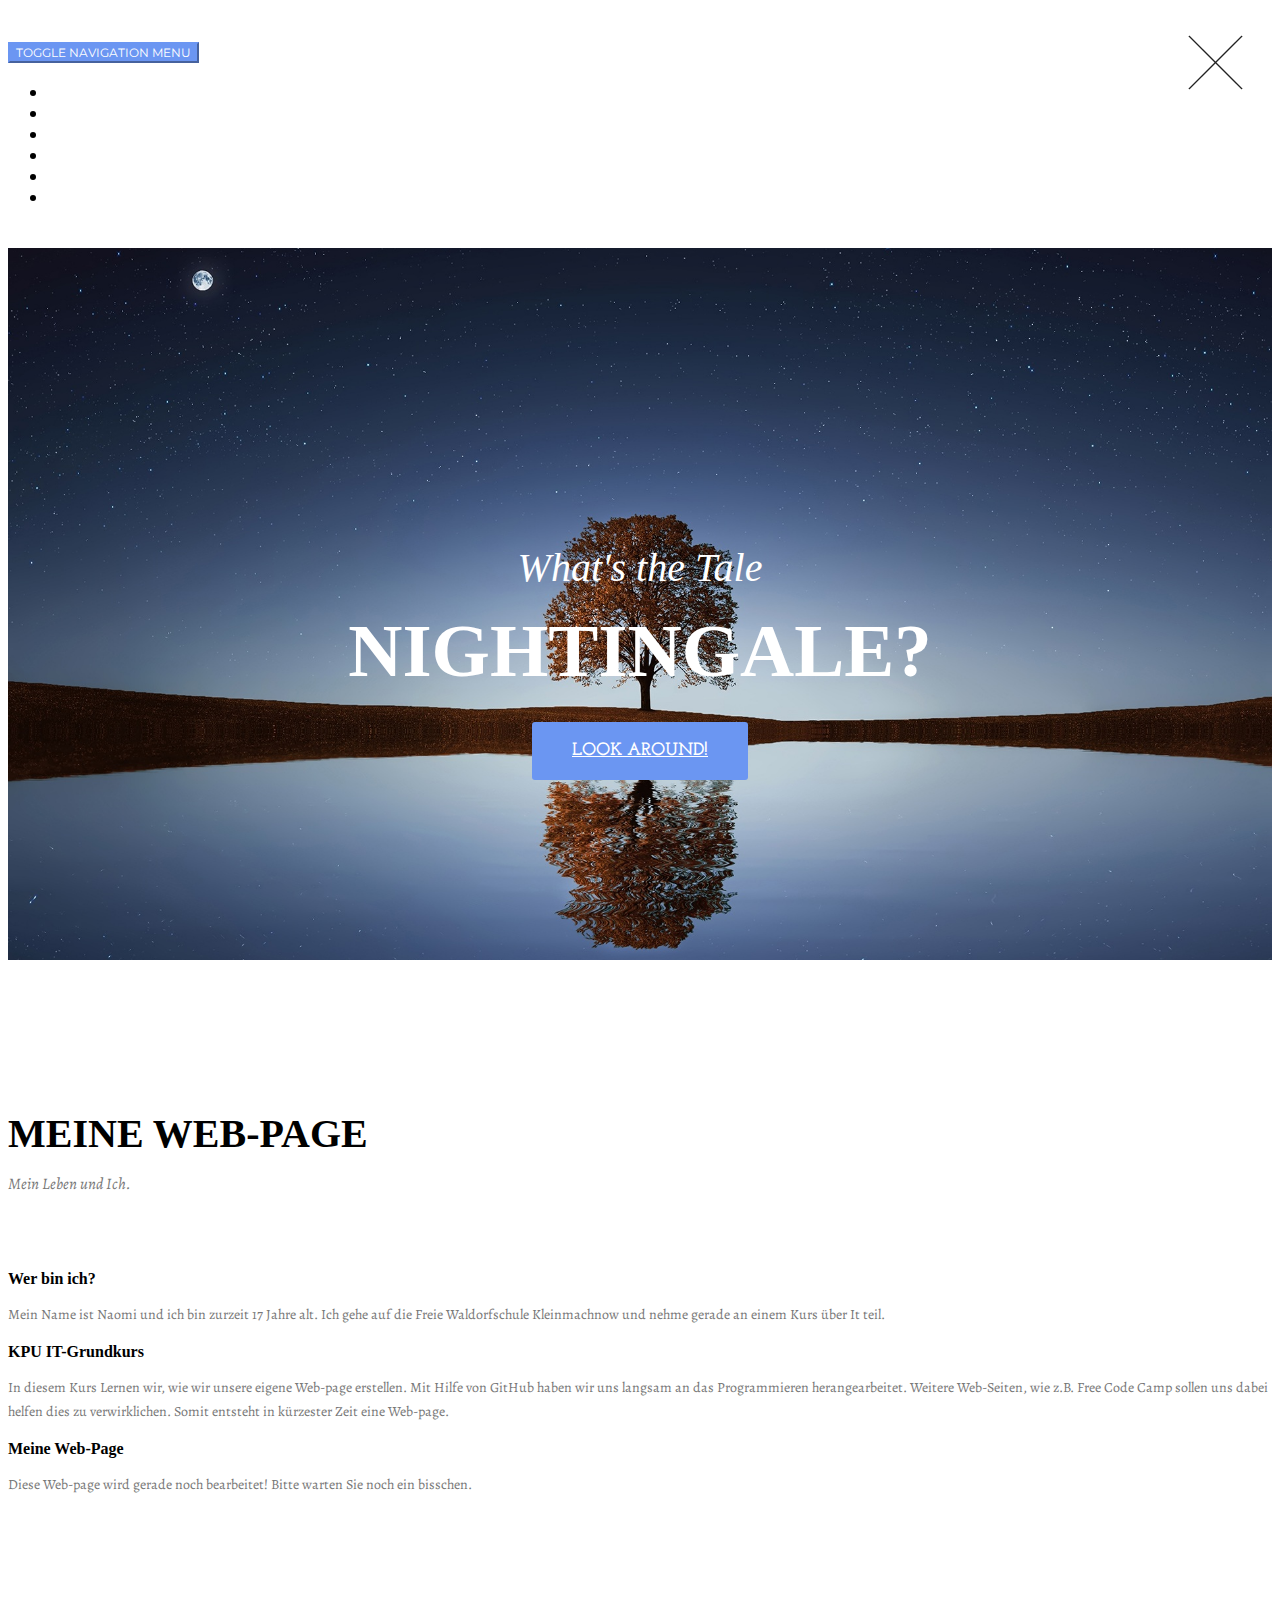
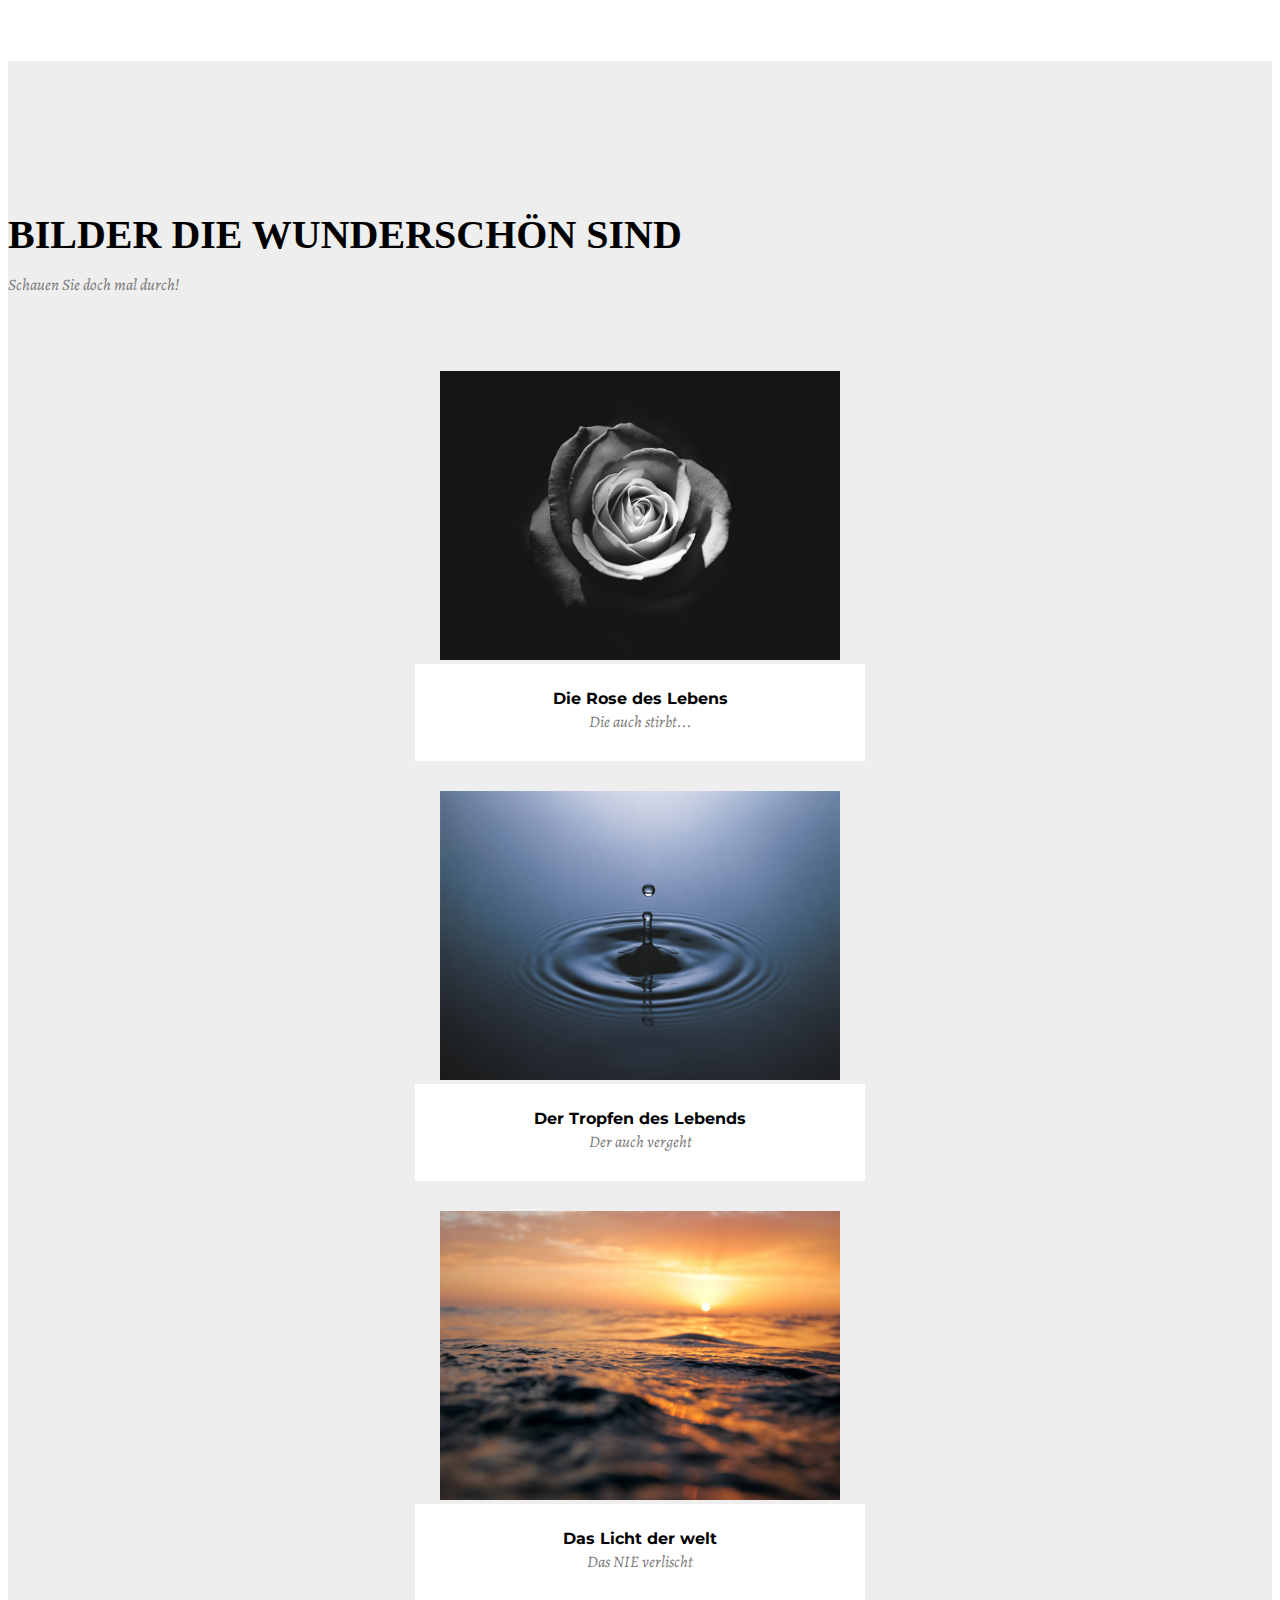
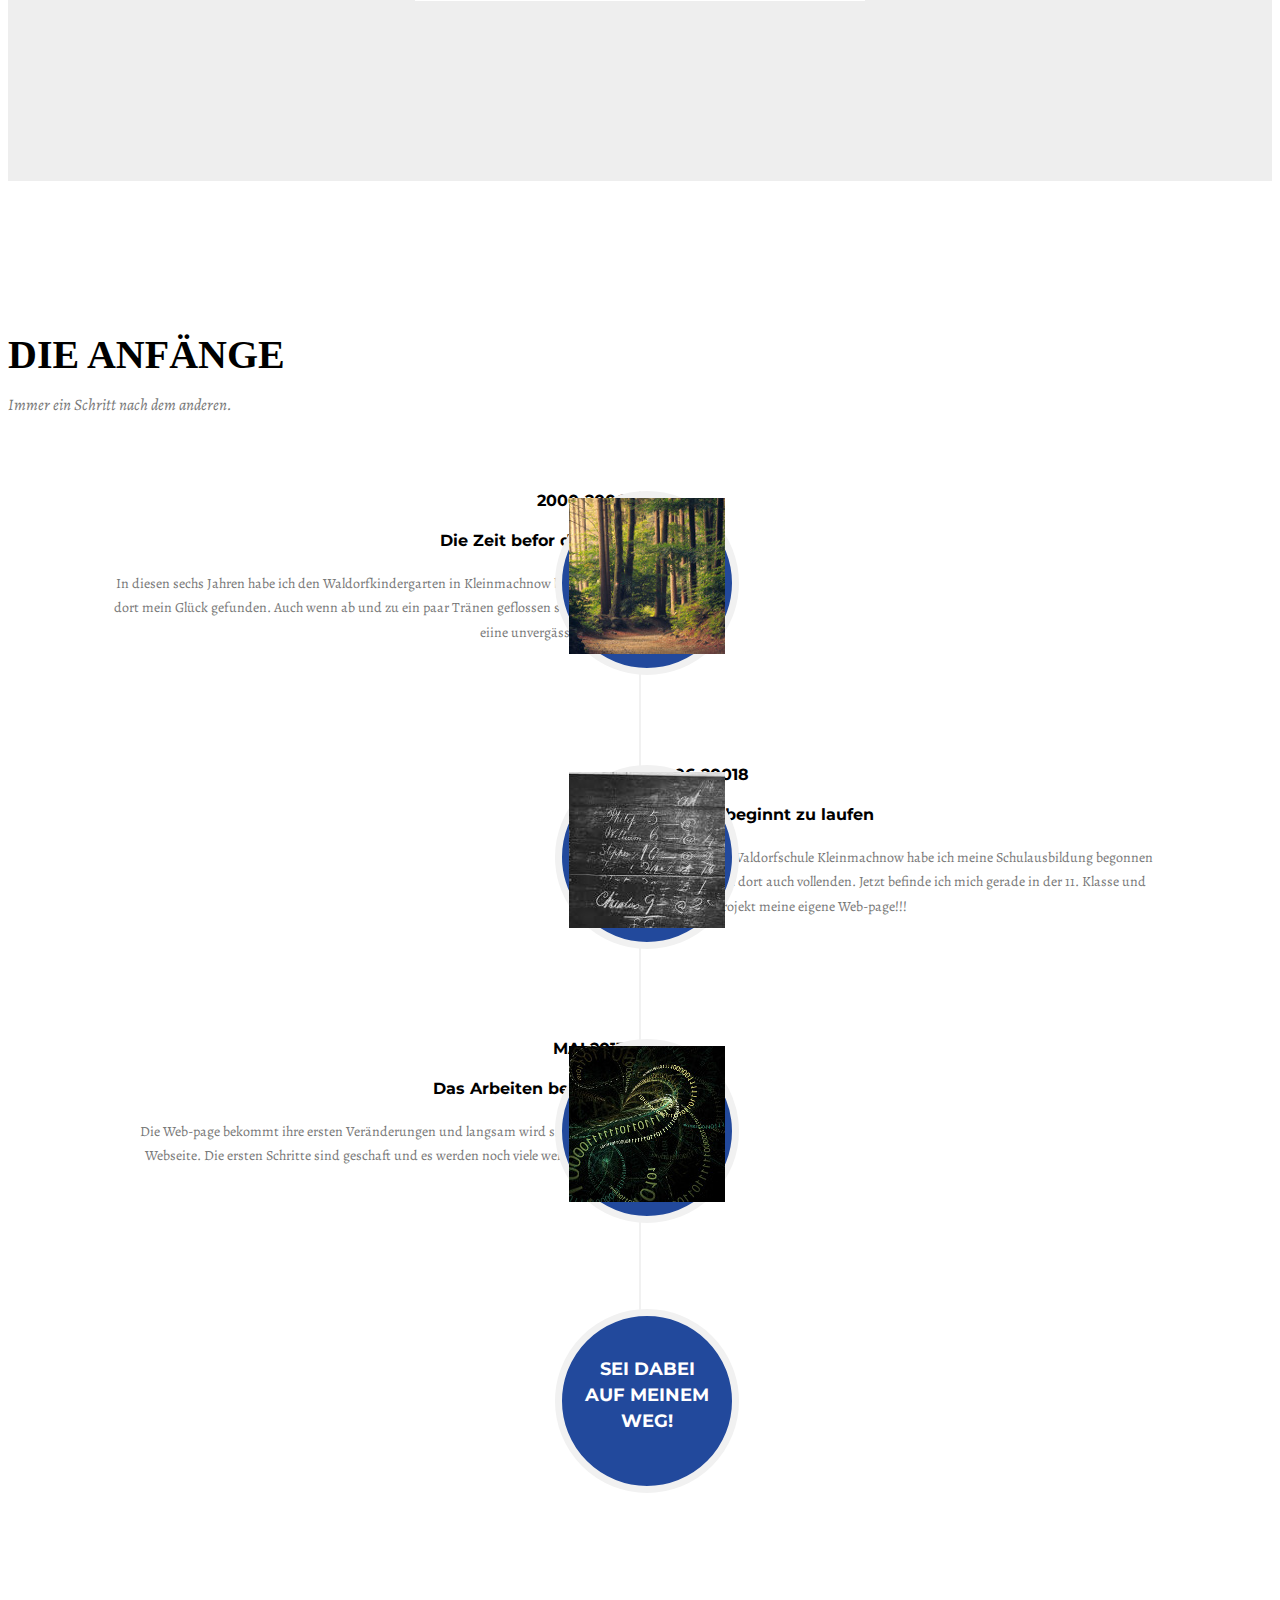
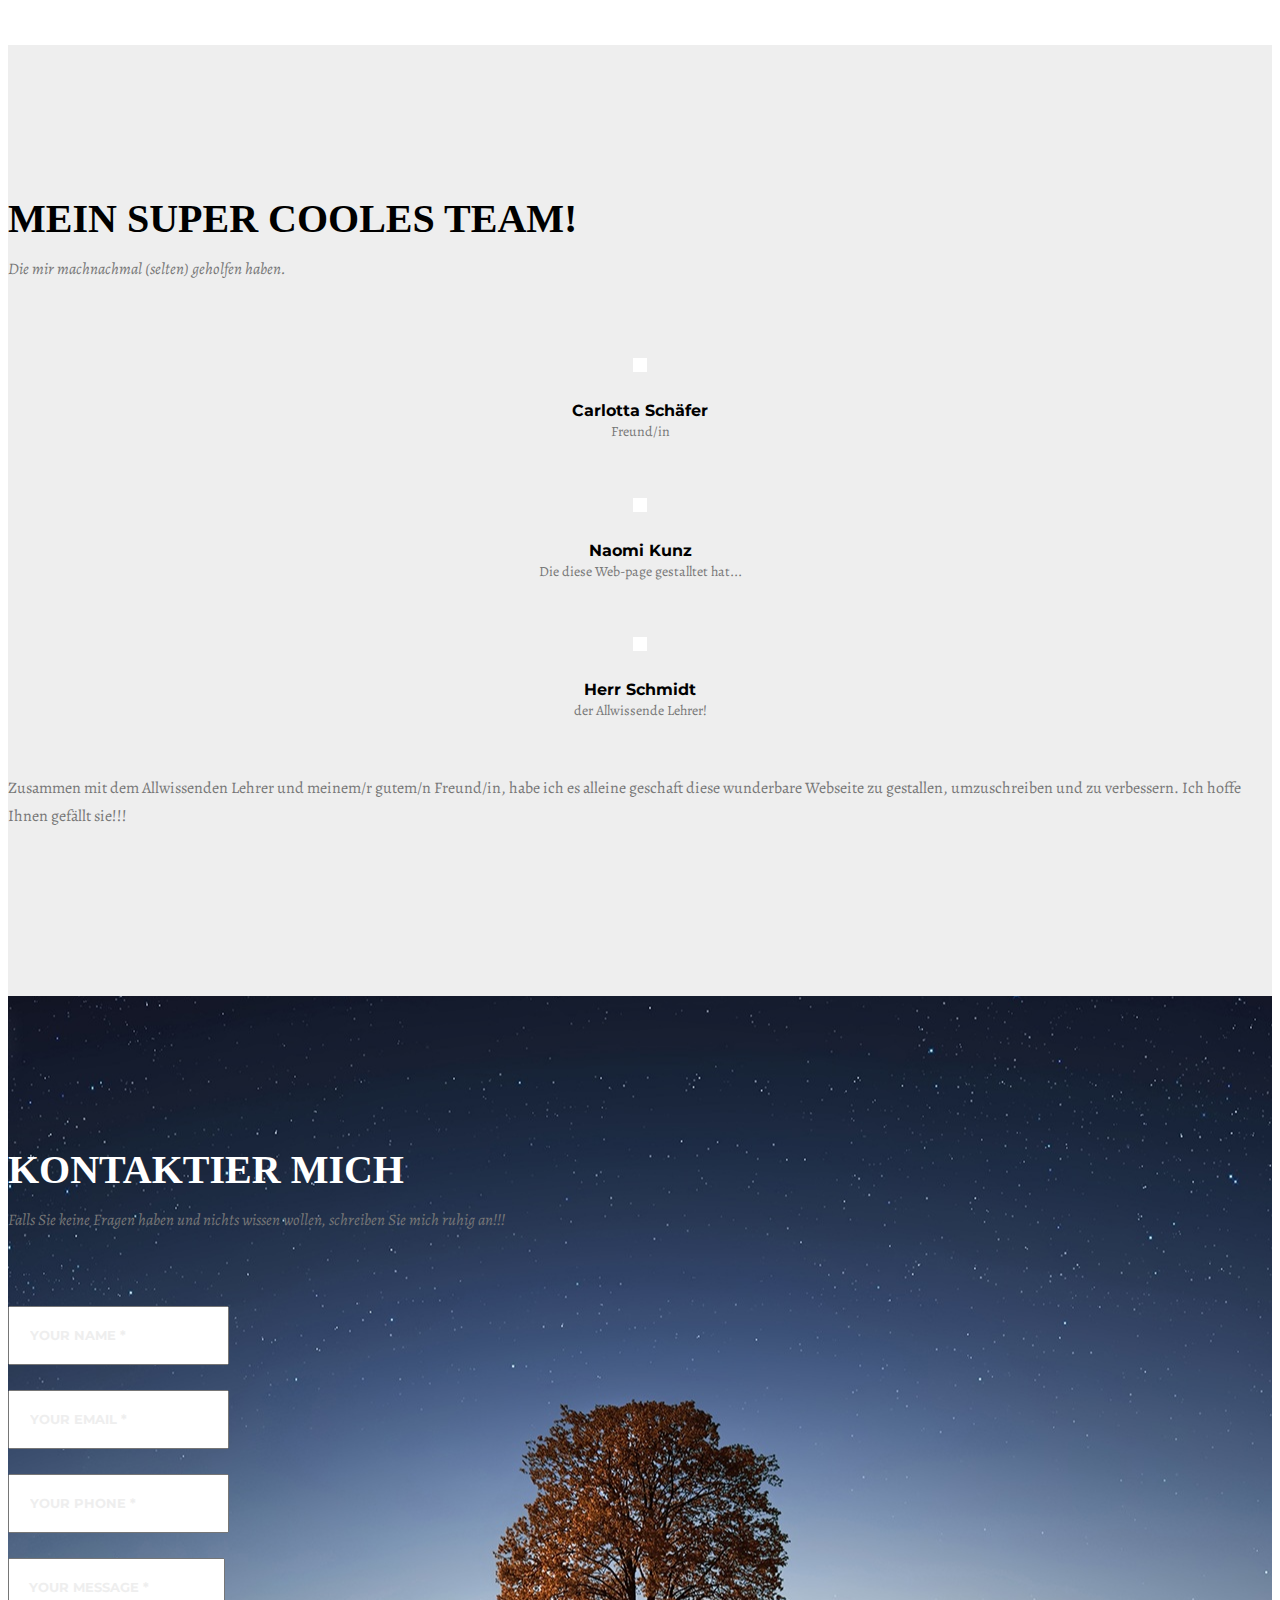
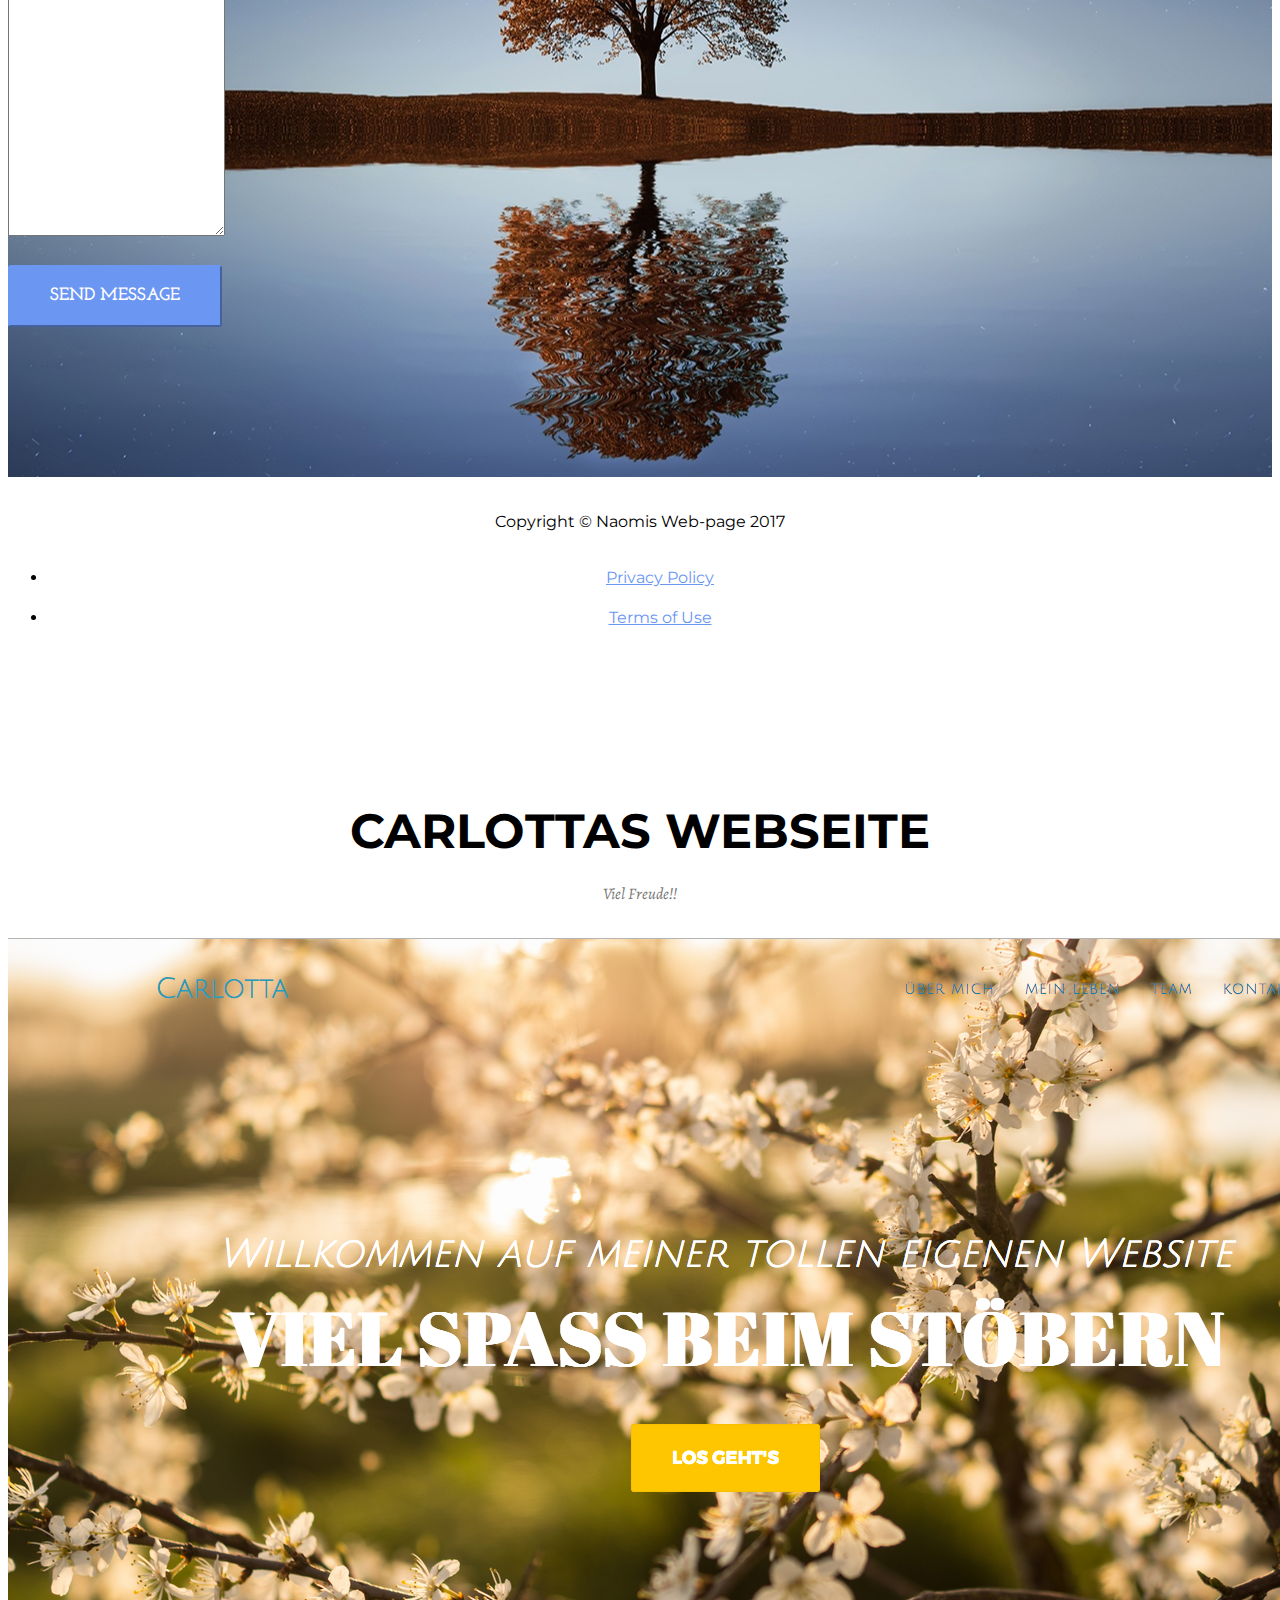
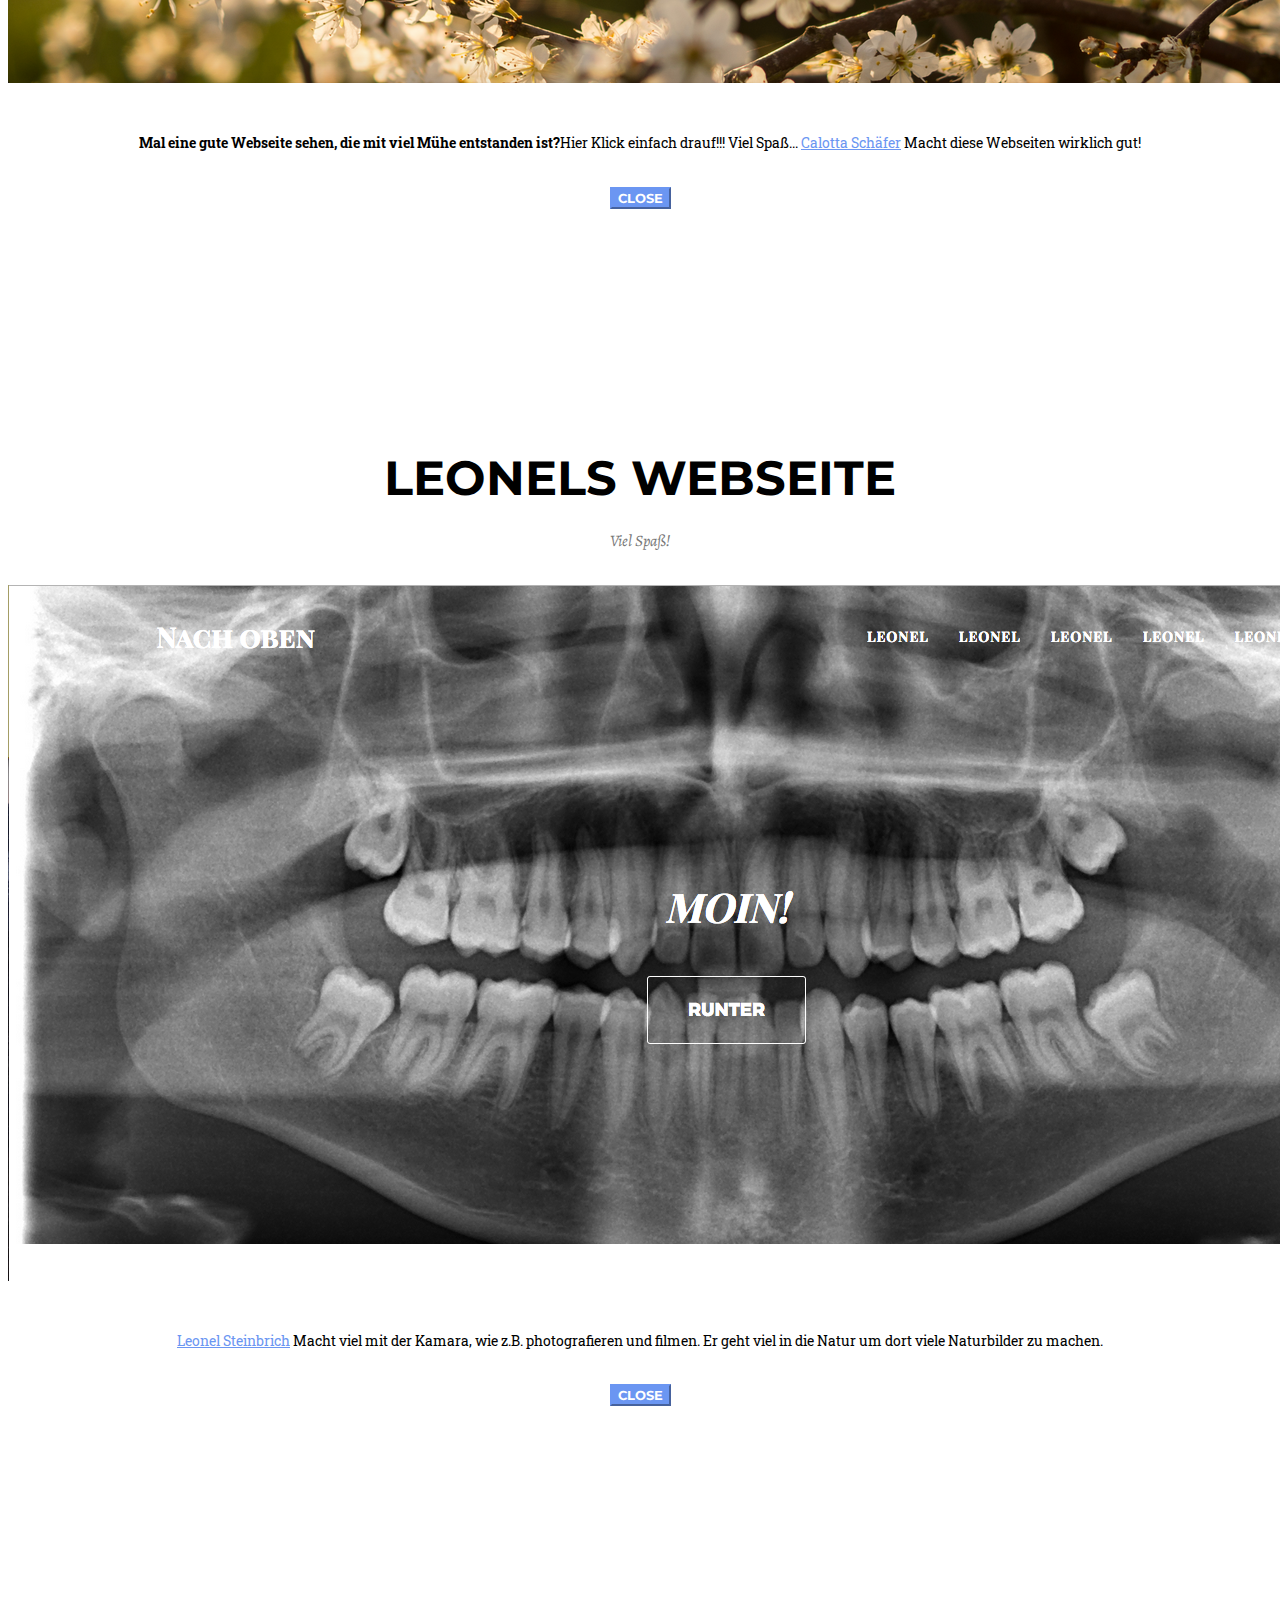
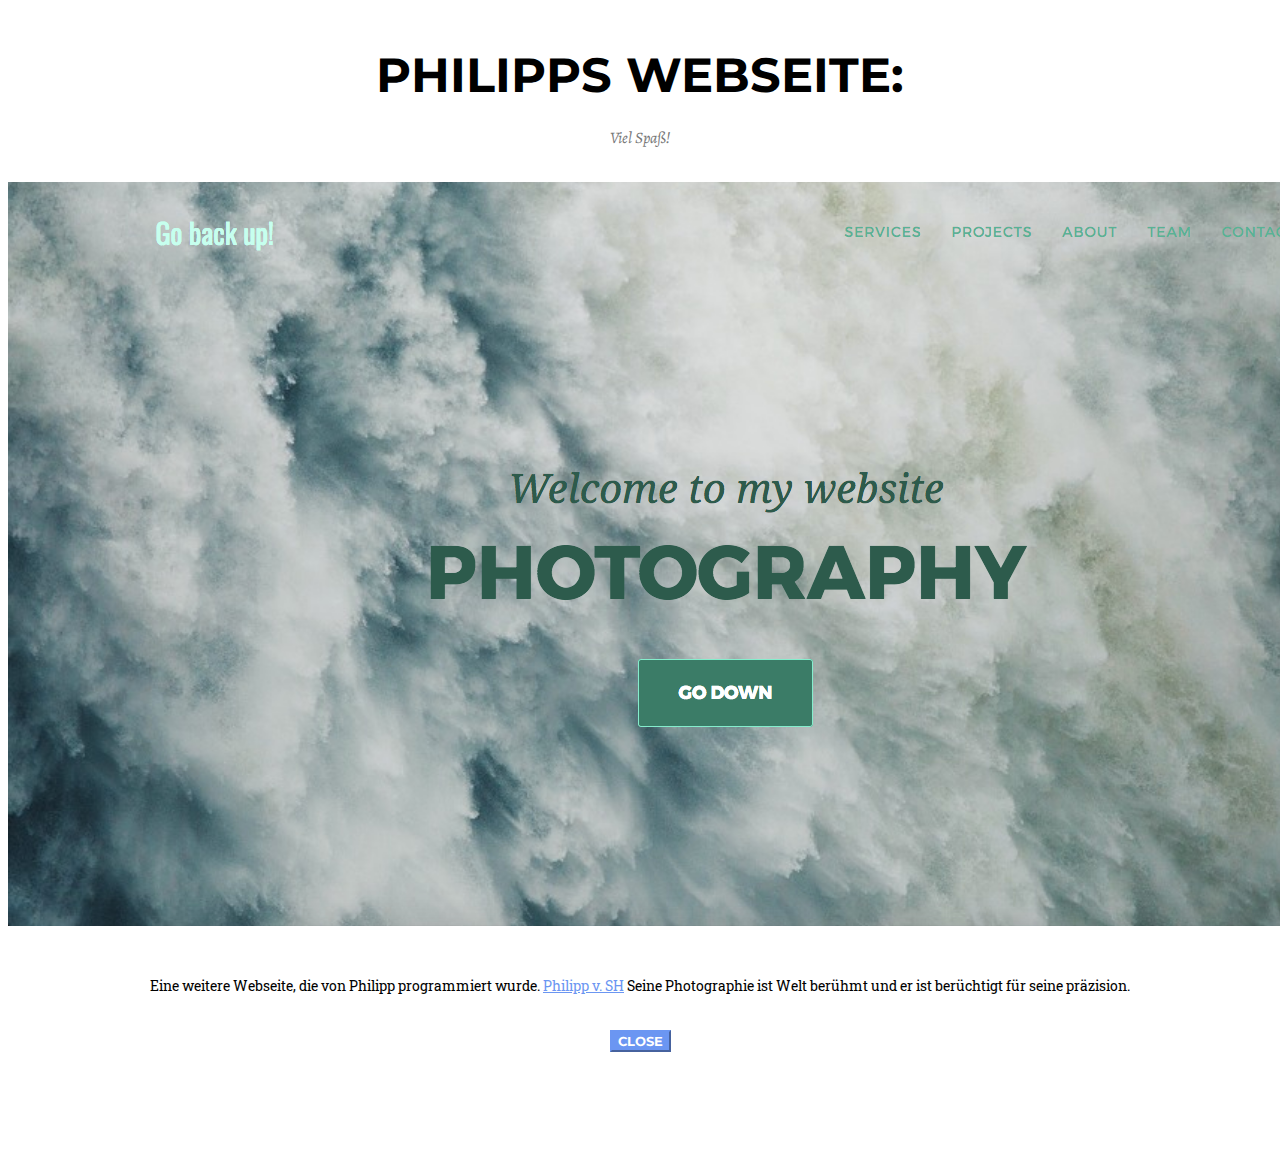
==== commit b8bb9edf: "Alles ist Fertig" ====
--- a/docs/index.html
+++ b/docs/index.html
@@ -86,8 +86,8 @@
     <header>
         <div class="container">
             <div class="intro-text">
-                <div style="color:white" class="intro-lead-in">Viel Spaß hier!</div>
-                <div style="color:white" class="intro-heading">Hier bei Mir!</div>
+                <div style="color:white" class="intro-lead-in">What's the Tale</div>
+                <div style="color:white" class="intro-heading">Nightingale?</div>
                 <a href="#services" class="page-scroll btn btn-xl">Look Around!</a>
             </div>
         </div>
@@ -378,18 +378,13 @@
                         <div class="col-lg-8 col-lg-offset-2">
                             <div class="modal-body">
                                 <!-- Project Details Go Here -->
-                                <h2>Project Name</h2>
-                                <p class="item-intro text-muted">Auch kein Beispiel</p>
-                                <img class="img-responsive img-centered" src="img/portfolio/roundicons-free.png" alt="">
-                                <p>Use this area to describe your project. Lorem ipsum dolor sit amet, consectetur adipisicing elit. Est blanditiis dolorem culpa incidunt minus dignissimos deserunt repellat aperiam quasi sunt officia expedita beatae cupiditate, maiores repudiandae, nostrum, reiciendis facere nemo!</p>
+                                <h2>Carlottas Webseite</h2>
+                                <p class="item-intro text-muted">Viel Freude!!</p>
+                                <img class="img-responsive img-centered" src="img/portfolio/lotte.png" alt="">
                                 <p>
-                                    <strong>Want these icons in this portfolio item sample?</strong>You can download 60 of them for free, courtesy of <a href="https://getdpd.com/cart/hoplink/18076?referrer=bvbo4kax5k8ogc">RoundIcons.com</a>, or you can purchase the 1500 icon set <a href="https://getdpd.com/cart/hoplink/18076?referrer=bvbo4kax5k8ogc">here</a>.</p>
-                                <ul class="list-inline">
-                                    <li>Date: July 2014</li>
-                                    <li>Client: Round Icons</li>
-                                    <li>Category: Graphic Design</li>
-                                </ul>
-                                <button type="button" class="btn btn-primary" data-dismiss="modal"><i class="fa fa-times"></i> Close Project</button>
+                                    <strong>Mal eine gute Webseite sehen, die mit viel Mühe entstanden ist?</strong>Hier Klick einfach drauf!!! Viel Spaß... <a href="https://carlottasch.github.io/Carlottas-website/">Calotta Schäfer</a> Macht diese Webseiten wirklich gut! </p>
+                                
+                                <button type="button" class="btn btn-primary" data-dismiss="modal"><i class="fa fa-times"></i> Close </button>
                             </div>
                         </div>
                     </div>
@@ -412,12 +407,11 @@
                     <div class="row">
                         <div class="col-lg-8 col-lg-offset-2">
                             <div class="modal-body">
-                                <h2>Project Heading</h2>
-                                <p class="item-intro text-muted">Kein Beispiel</p>
-                                <img class="img-responsive img-centered" src="img/portfolio/startup-framework-preview.png" alt="">
-                                <p><a href="http://designmodo.com/startup/?u=787">Startup Framework</a> is a website builder for professionals. Startup Framework contains components and complex blocks (PSD+HTML Bootstrap themes and templates) which can easily be integrated into almost any design. All of these components are made in the same style, and can easily be integrated into projects, allowing you to create hundreds of solutions for your future projects.</p>
-                                <p>You can preview Startup Framework <a href="http://designmodo.com/startup/?u=787">here</a>.</p>
-                                <button type="button" class="btn btn-primary" data-dismiss="modal"><i class="fa fa-times"></i> Close Project</button>
+                                <h2>Leonels Webseite</h2>
+                                <p class="item-intro text-muted">Viel Spaß!</p>
+                                <img class="img-responsive img-centered" src="img/portfolio/leonel.png" alt="">
+                                <p><a href="https://leostei.github.io/neue-website-leonel/">Leonel Steinbrich</a> Macht viel mit der Kamara, wie z.B. photografieren und filmen. Er geht viel in die Natur um dort viele Naturbilder zu machen.</p>
+                                <button type="button" class="btn btn-primary" data-dismiss="modal"><i class="fa fa-times"></i> Close</button>
                             </div>
                         </div>
                     </div>
@@ -441,12 +435,11 @@
                         <div class="col-lg-8 col-lg-offset-2">
                             <div class="modal-body">
                                 <!-- Project Details Go Here -->
-                                <h2>Project Name</h2>
-                                <p class="item-intro text-muted">Beispiel </p>
-                                <img class="img-responsive img-centered" src="img/portfolio/treehouse-preview.png" alt="">
-                                <p>Treehouse is a free PSD web template built by <a href="https://www.behance.net/MathavanJaya">Mathavan Jaya</a>. This is bright and spacious design perfect for people or startup companies looking to showcase their apps or other projects.</p>
-                                <p>You can download the PSD template in this portfolio sample item at <a href="http://freebiesxpress.com/gallery/treehouse-free-psd-web-template/">FreebiesXpress.com</a>.</p>
-                                <button type="button" class="btn btn-primary" data-dismiss="modal"><i class="fa fa-times"></i> Close Project</button>
+                                <h2>Philipps Webseite:</h2>
+                                <p class="item-intro text-muted">Viel Spaß! </p>
+                                <img class="img-responsive img-centered" src="img/portfolio/philipp.png" alt="">
+                                <p>Eine weitere Webseite, die von Philipp programmiert wurde. <a href="https://philipp-vsh.github.io/Philipps-website/">Philipp v. SH</a> Seine Photographie ist Welt berühmt und er ist berüchtigt für seine präzision.</p>
+                                    <button type="button" class="btn btn-primary" data-dismiss="modal"><i class="fa fa-times"></i> Close</button>
                             </div>
                         </div>
                     </div>
@@ -455,92 +448,7 @@
         </div>
     </div>
 
-    <!-- Portfolio Modal 4 -->
-    <div class="portfolio-modal modal fade" id="portfolioModal4" tabindex="-1" role="dialog" aria-hidden="true">
-        <div class="modal-dialog">
-            <div class="modal-content">
-                <div class="close-modal" data-dismiss="modal">
-                    <div class="lr">
-                        <div class="rl">
-                        </div>
-                    </div>
-                </div>
-                <div class="container">
-                    <div class="row">
-                        <div class="col-lg-8 col-lg-offset-2">
-                            <div class="modal-body">
-                                <!-- Project Details Go Here -->
-                                <h2>Project Name</h2>
-                                <p class="item-intro text-muted">Beispiel 1</p>
-                                <img class="img-responsive img-centered" src="img/portfolio/golden-preview.png" alt="">
-                                <p>Start Bootstrap's Agency theme is based on Golden, a free PSD website template built by <a href="https://www.behance.net/MathavanJaya">Mathavan Jaya</a>. Golden is a modern and clean one page web template that was made exclusively for Best PSD Freebies. This template has a great portfolio, timeline, and meet your team sections that can be easily modified to fit your needs.</p>
-                                <p>You can download the PSD template in this portfolio sample item at <a href="http://freebiesxpress.com/gallery/golden-free-one-page-web-template/">FreebiesXpress.com</a>.</p>
-                                <button type="button" class="btn btn-primary" data-dismiss="modal"><i class="fa fa-times"></i> Close Project</button>
-                            </div>
-                        </div>
-                    </div>
-                </div>
-            </div>
-        </div>
-    </div>
-
-    <!-- Portfolio Modal 5 -->
-    <div class="portfolio-modal modal fade" id="portfolioModal5" tabindex="-1" role="dialog" aria-hidden="true">
-        <div class="modal-dialog">
-            <div class="modal-content">
-                <div class="close-modal" data-dismiss="modal">
-                    <div class="lr">
-                        <div class="rl">
-                        </div>
-                    </div>
-                </div>
-                <div class="container">
-                    <div class="row">
-                        <div class="col-lg-8 col-lg-offset-2">
-                            <div class="modal-body">
-                                <!-- Project Details Go Here -->
-                                <h2>Project Name</h2>
-                                <p class="item-intro text-muted">Beispiel 2</p>
-                                <img class="img-responsive img-centered" src="img/portfolio/escape-preview.png" alt="">
-                                <p>Escape is a free PSD web template built by <a href="https://www.behance.net/MathavanJaya">Mathavan Jaya</a>. Escape is a one page web template that was designed with agencies in mind. This template is ideal for those looking for a simple one page solution to describe your business and offer your services.</p>
-                                <p>You can download the PSD template in this portfolio sample item at <a href="http://freebiesxpress.com/gallery/escape-one-page-psd-web-template/">FreebiesXpress.com</a>.</p>
-                                <button type="button" class="btn btn-primary" data-dismiss="modal"><i class="fa fa-times"></i> Close Project</button>
-                            </div>
-                        </div>
-                    </div>
-                </div>
-            </div>
-        </div>
-    </div>
-
-    <!-- Portfolio Modal 6 -->
-    <div class="portfolio-modal modal fade" id="portfolioModal6" tabindex="-1" role="dialog" aria-hidden="true">
-        <div class="modal-dialog">
-            <div class="modal-content">
-                <div class="close-modal" data-dismiss="modal">
-                    <div class="lr">
-                        <div class="rl">
-                        </div>
-                    </div>
-                </div>
-                <div class="container">
-                    <div class="row">
-                        <div class="col-lg-8 col-lg-offset-2">
-                            <div class="modal-body">
-                                <!-- Project Details Go Here -->
-                                <h2>Project Name</h2>
-                                <p class="item-intro text-muted">Beispiel 3</p>
-                                <img class="img-responsive img-centered" src="img/portfolio/dreams-preview.png" alt="">
-                                <p>Dreams is a free PSD web template built by <a href="https://www.behance.net/MathavanJaya">Mathavan Jaya</a>. Dreams is a modern one page web template designed for almost any purpose. It’s a beautiful template that’s designed with the Bootstrap framework in mind.</p>
-                                <p>You can download the PSD template in this portfolio sample item at <a href="http://freebiesxpress.com/gallery/dreams-free-one-page-web-template/">FreebiesXpress.com</a>.</p>
-                                <button type="button" class="btn btn-primary" data-dismiss="modal"><i class="fa fa-times"></i> Close Project</button>
-                            </div>
-                        </div>
-                    </div>
-                </div>
-            </div>
-        </div>
-    </div>
+  
 
     <!-- jQuery -->
     <script src="vendor/jquery/jquery.min.js"></script>
--- a/docs/css/agency.css
+++ b/docs/css/agency.css
@@ -57,8 +57,8 @@
 }
 .btn-primary {
   color: white;
-  background-color: #fed136;
-  border-color: #fed136;
+  background-color: #6B96F2;
+  border-color: #6B96F2;
   font-family: "Montserrat", "Helvetica Neue", Helvetica, Arial, sans-serif;
   text-transform: uppercase;
   font-weight: 700;
@@ -69,8 +69,8 @@
 .btn-primary.active,
 .open .dropdown-toggle.btn-primary {
   color: white;
-  background-color: #fec503;
-  border-color: #f6bf01;
+  background-color: #22499C;
+  border-color: #22499C;
 }
 .btn-primary:active,
 .btn-primary.active,
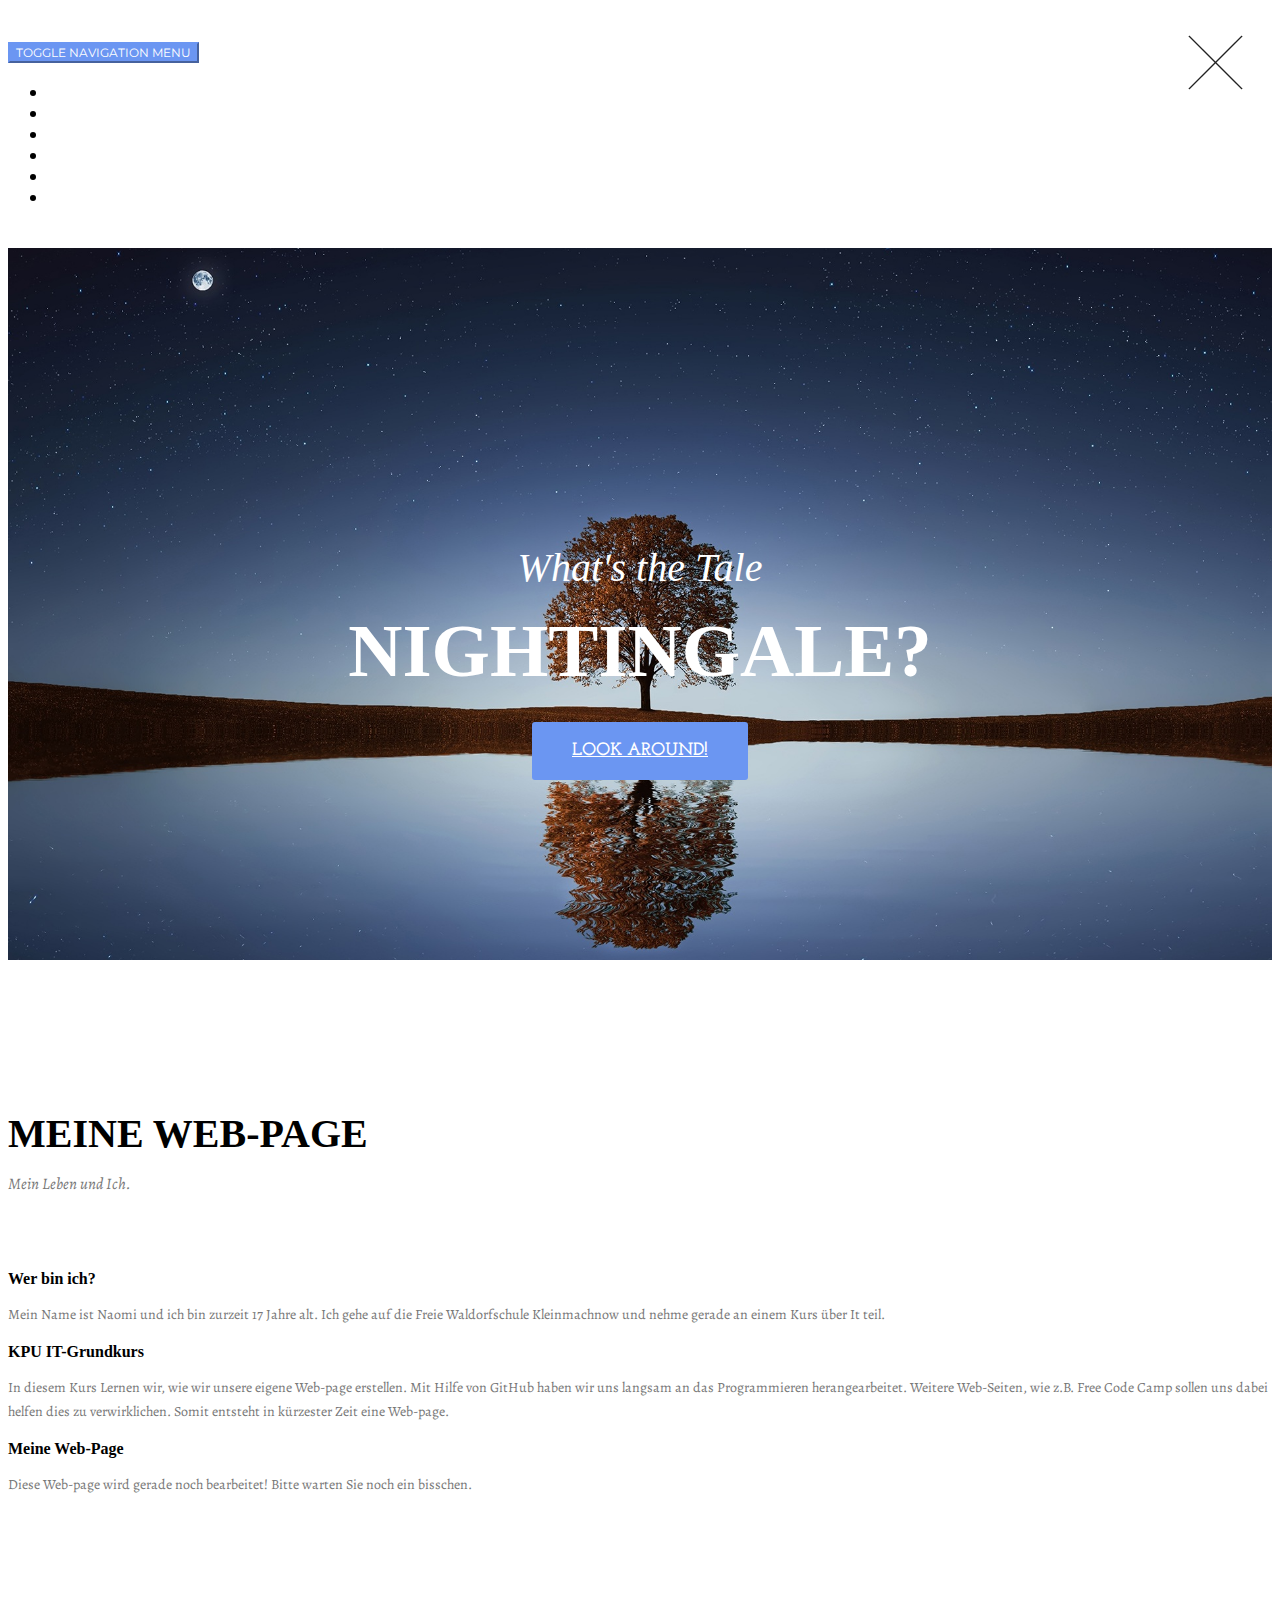
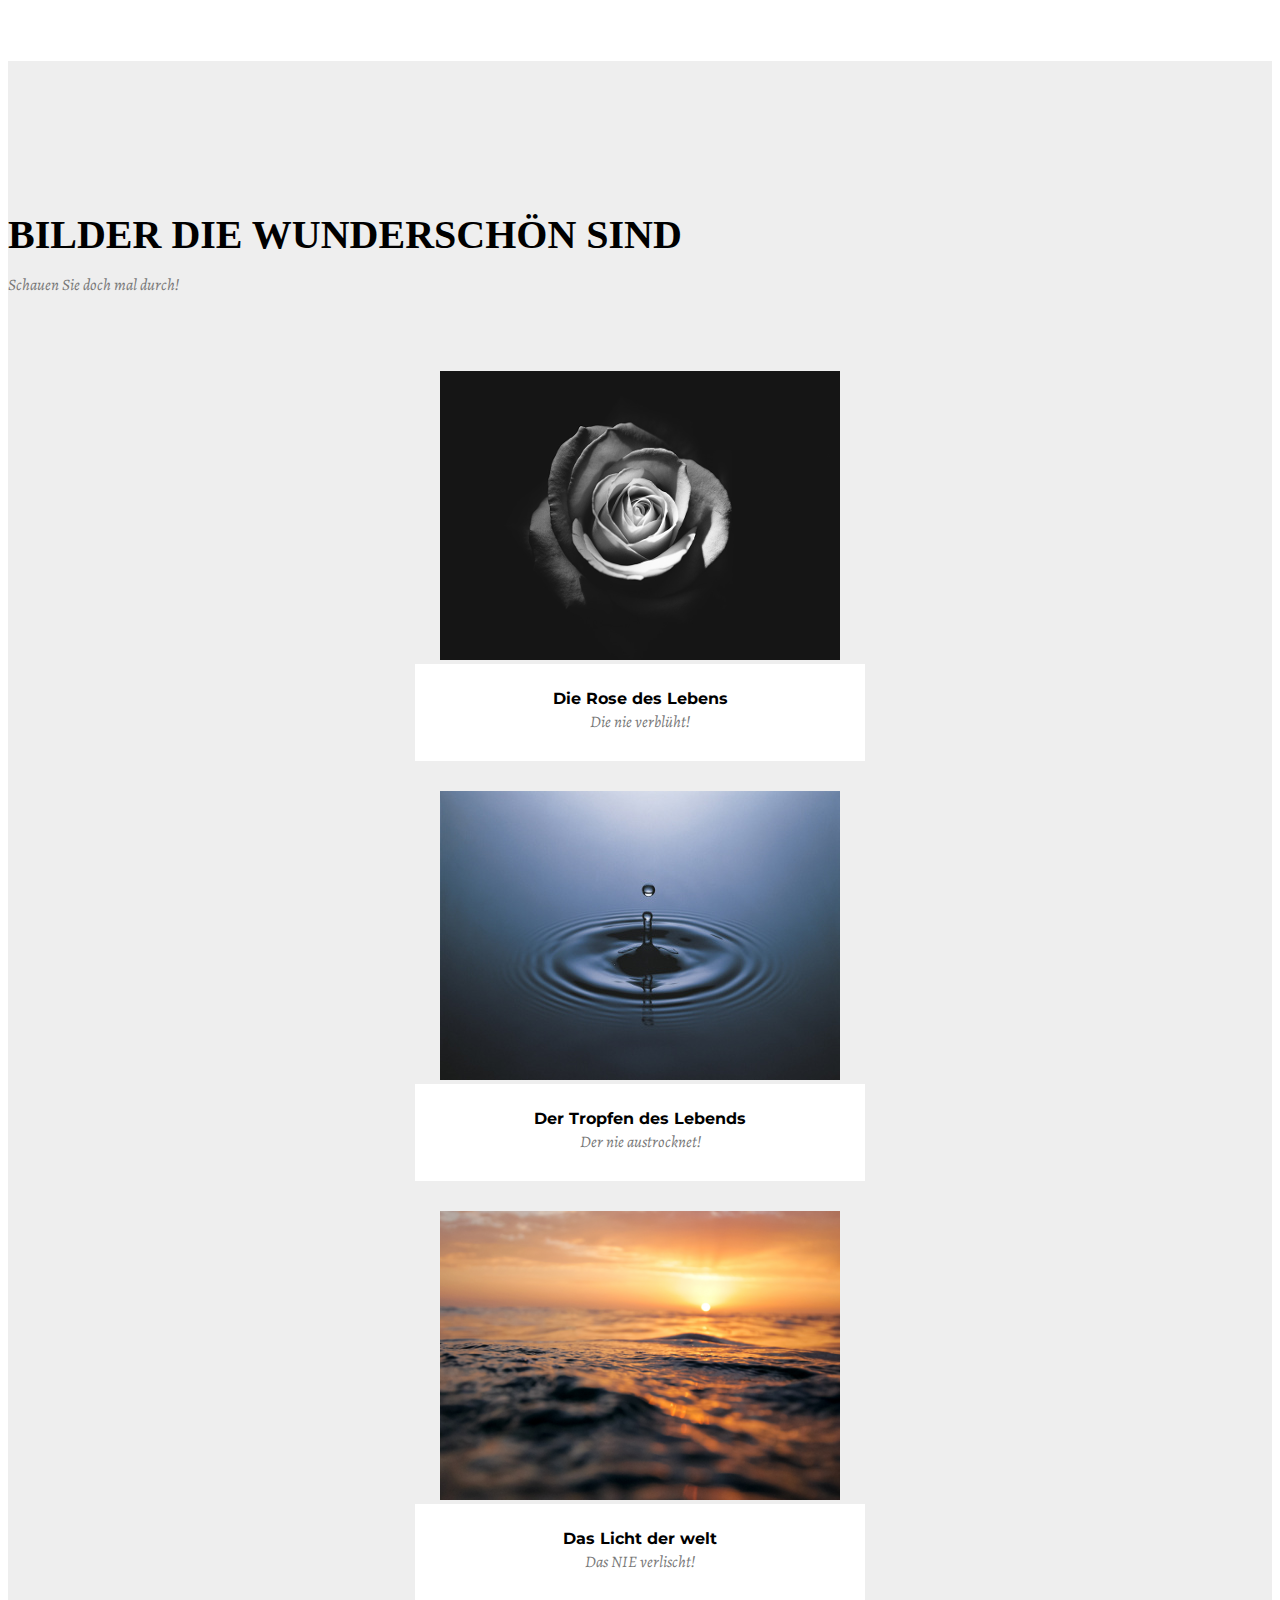
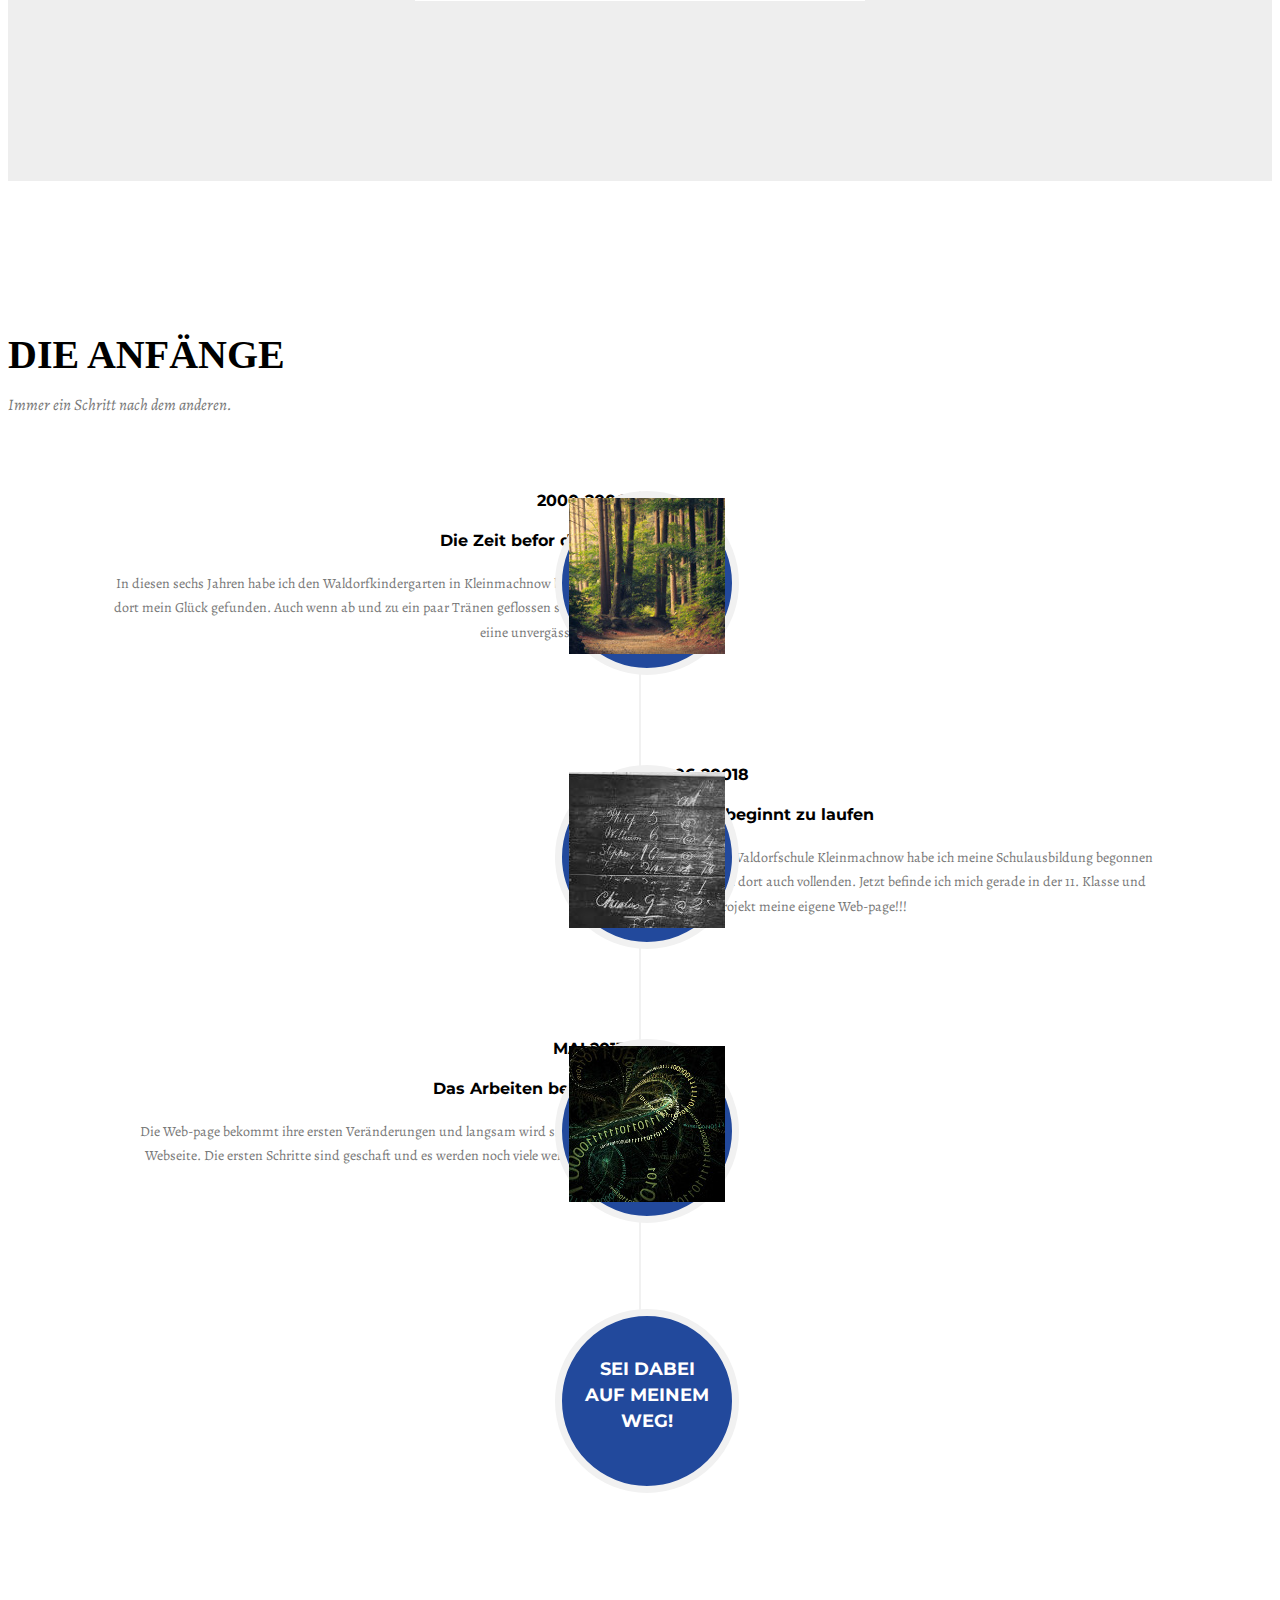
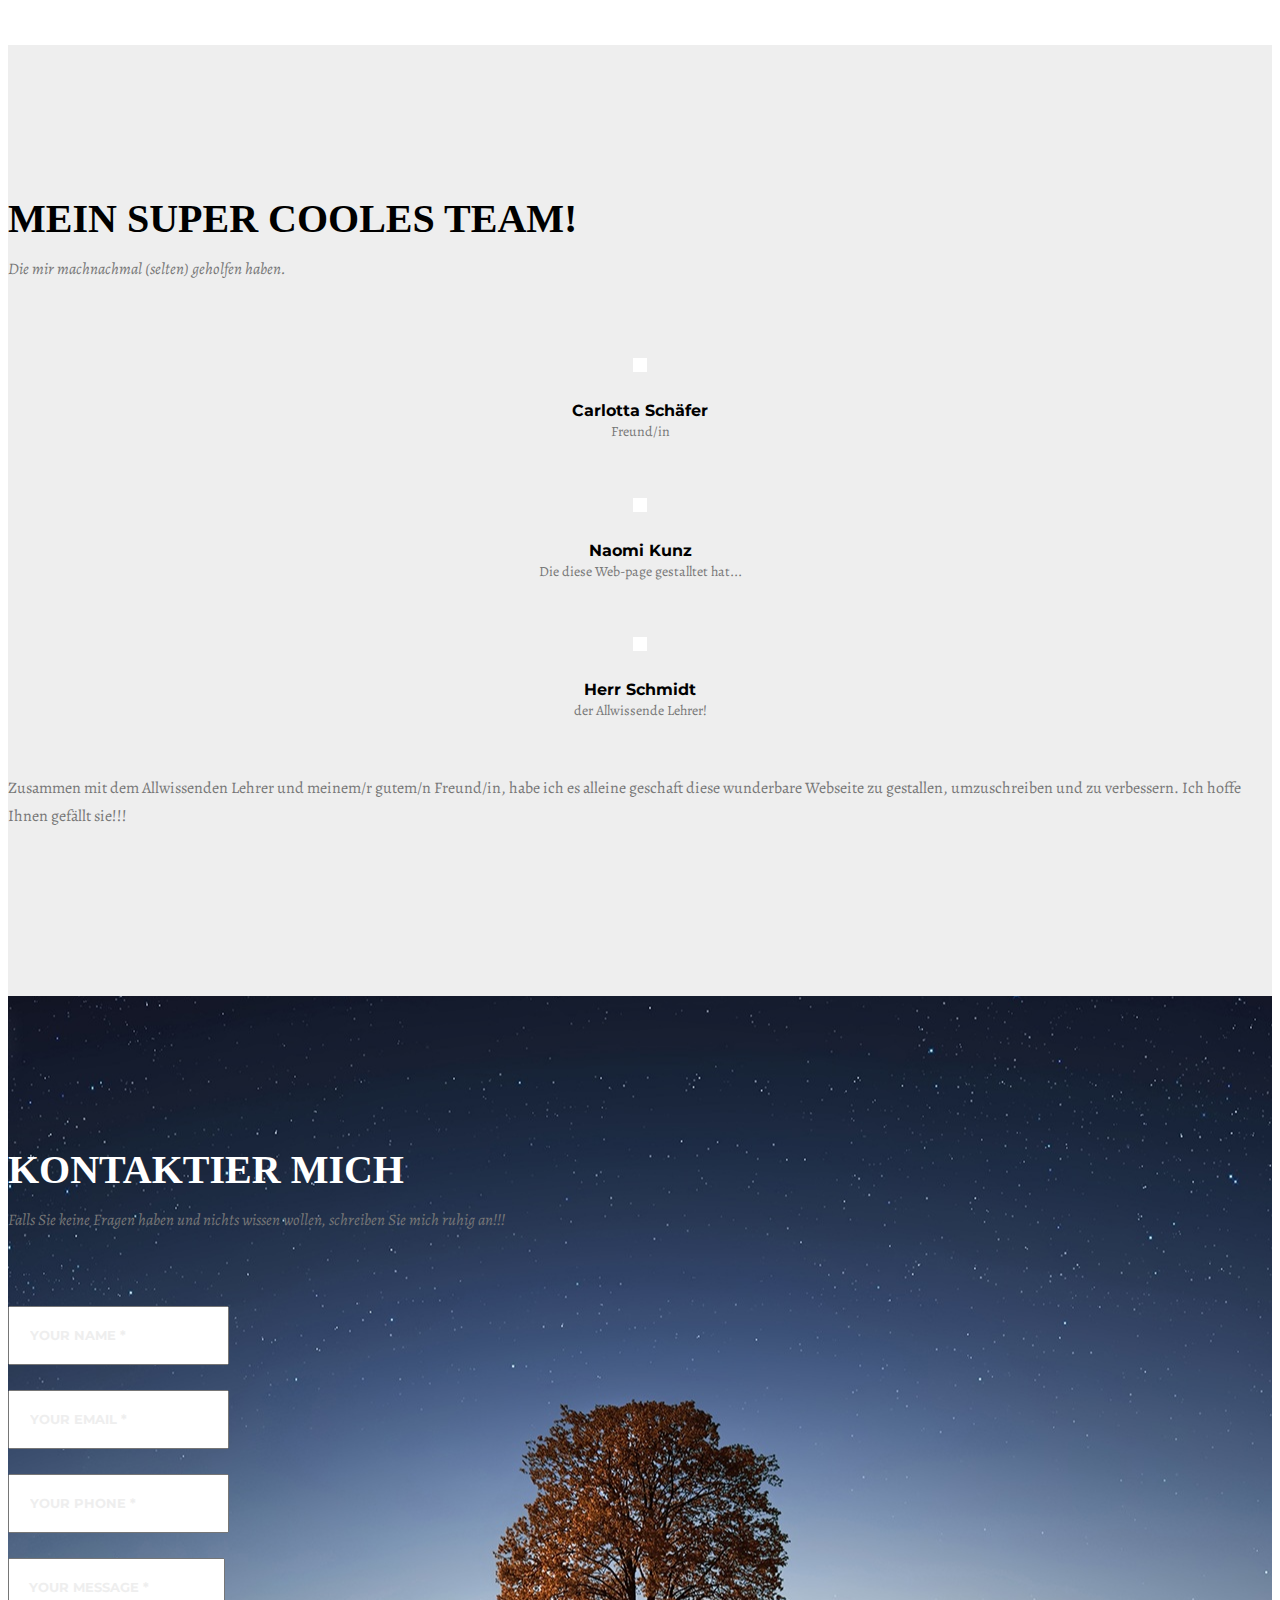
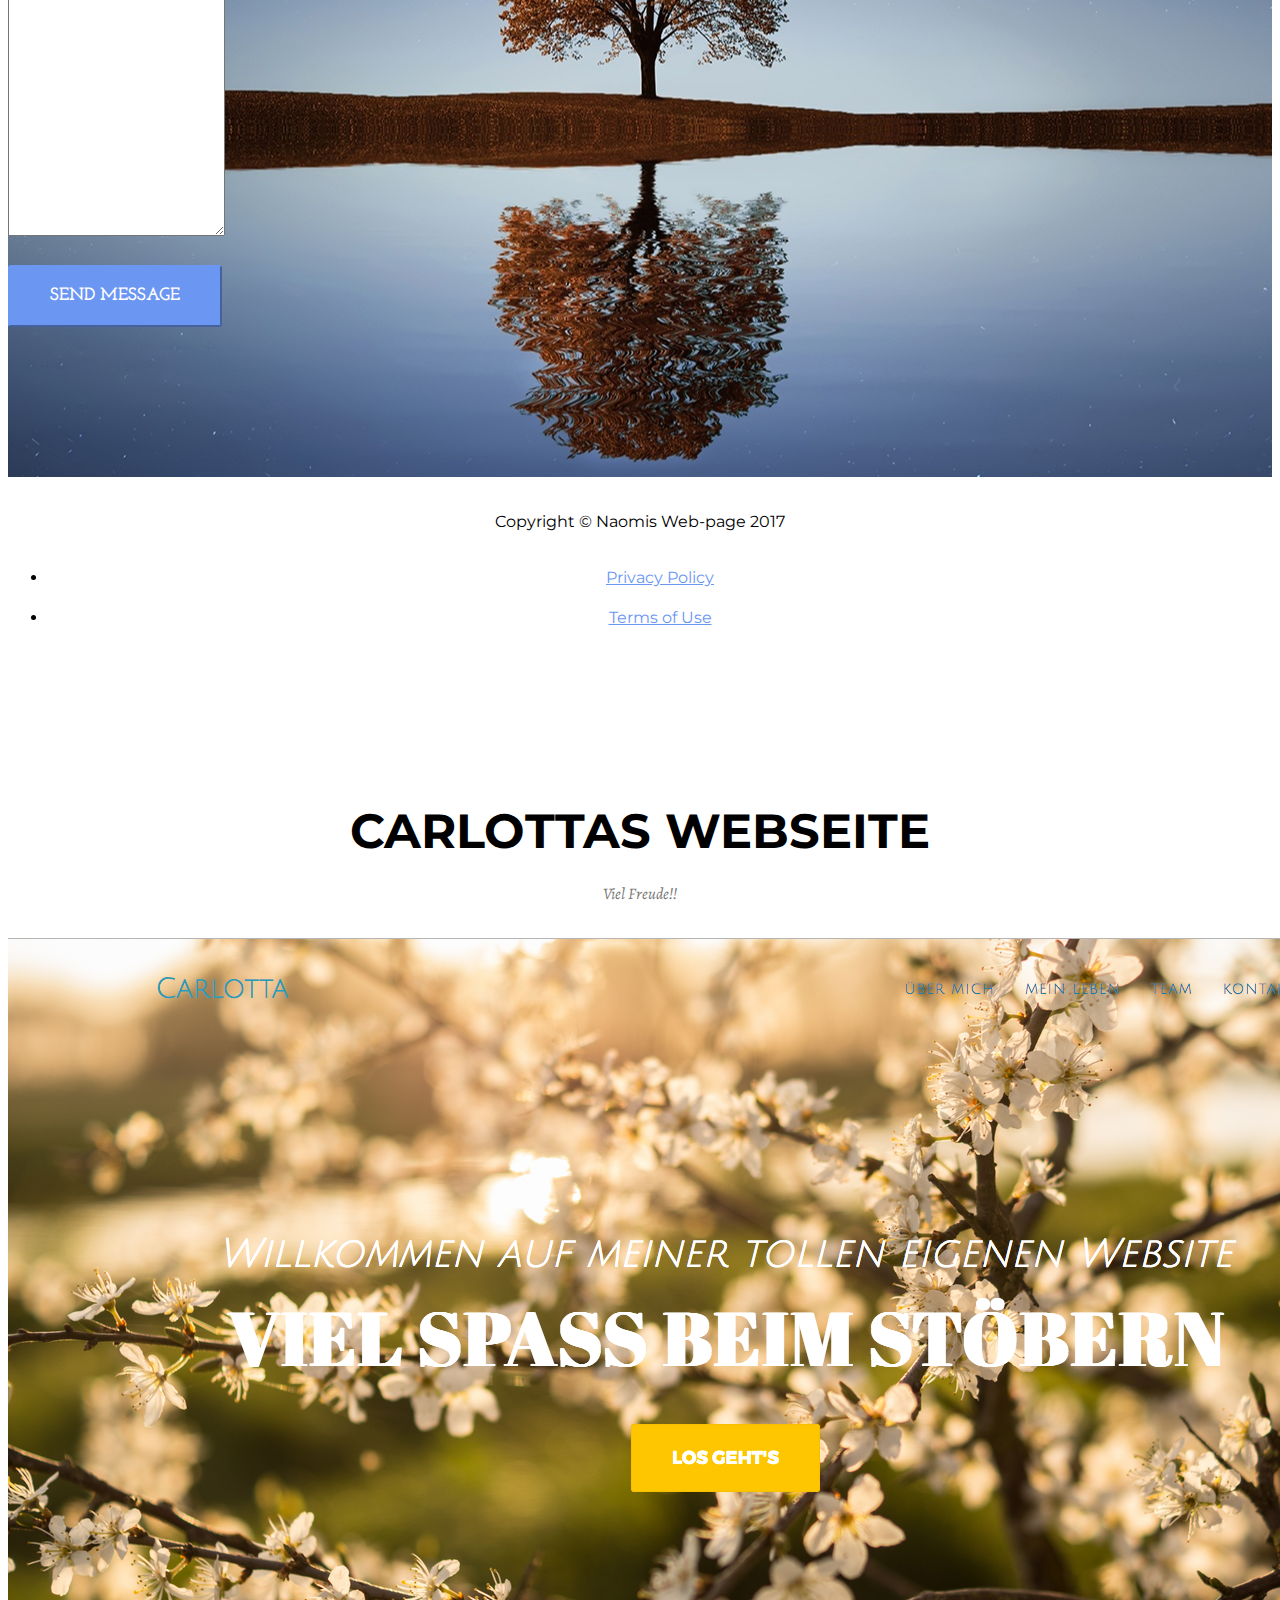
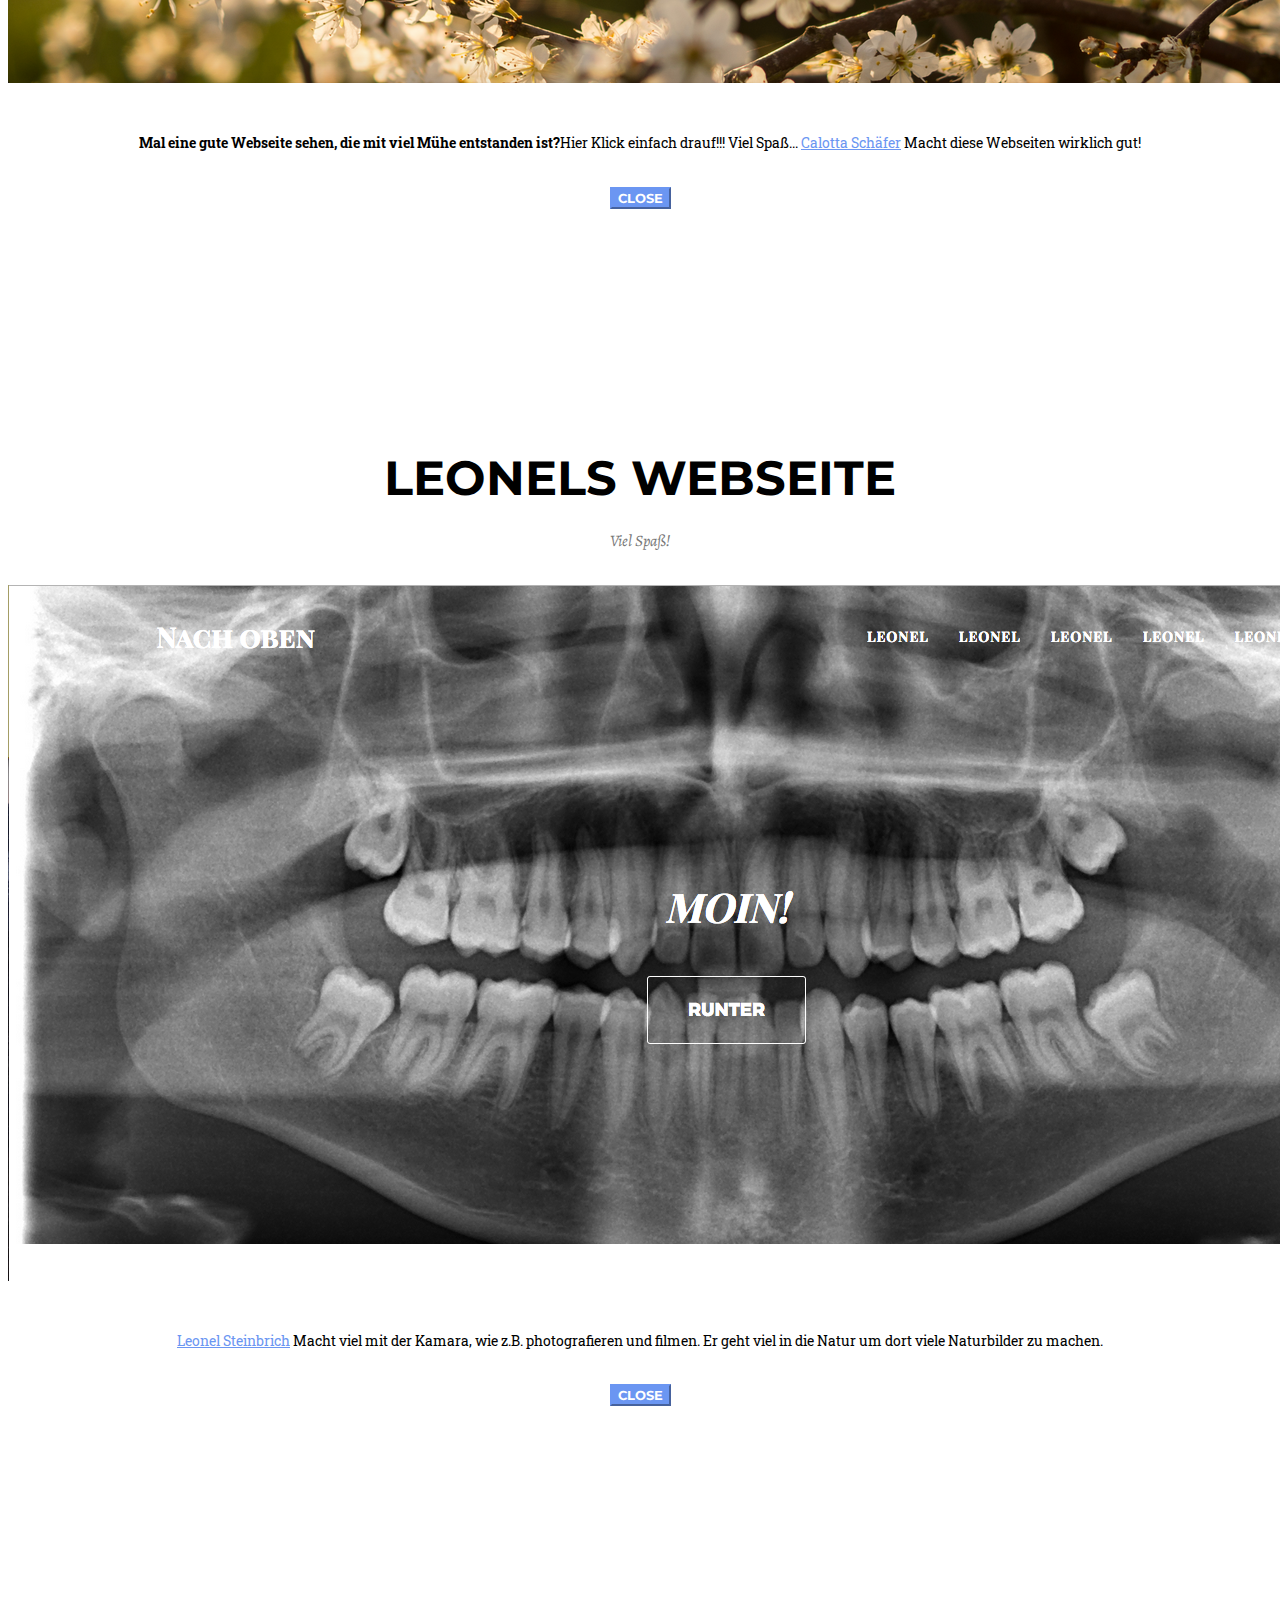
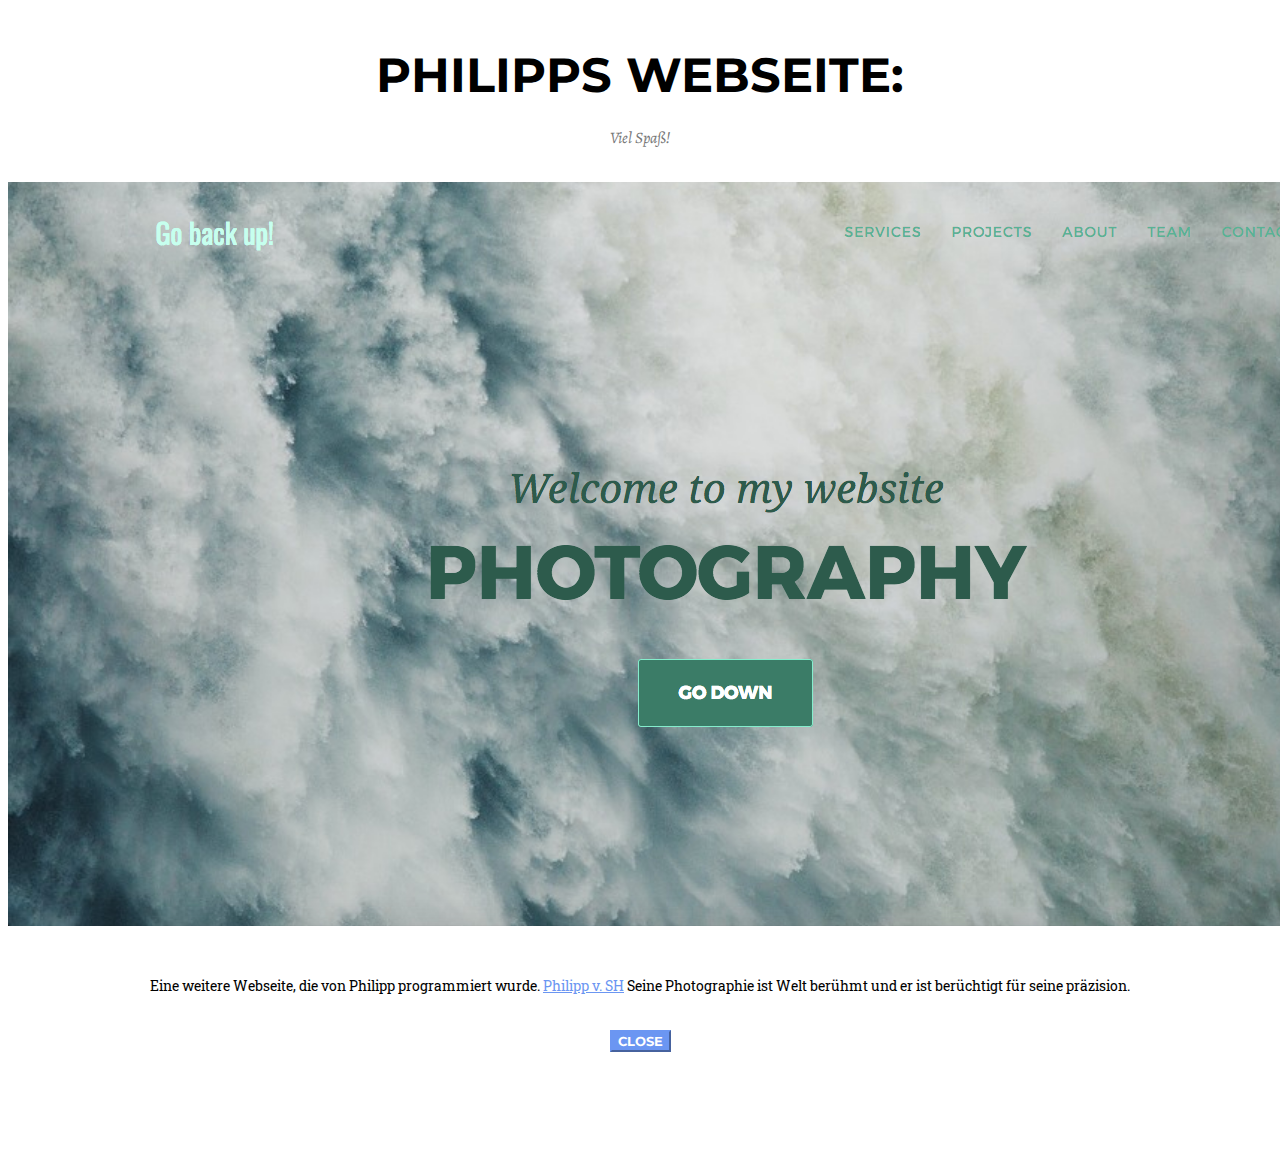
==== commit 31676f6e: "Jetzt Aber alles Fertig" ====
--- a/docs/index.html
+++ b/docs/index.html
@@ -152,7 +152,7 @@
                     </a>
                     <div class="portfolio-caption">
                         <h4>Die Rose des Lebens</h4>
-                        <p class="text-muted">Die auch stirbt...</p>
+                        <p class="text-muted">Die nie verblüht!</p>
                     </div>
                 </div>
                 <div class="col-md-4 col-sm-6 portfolio-item">
@@ -166,7 +166,7 @@
                     </a>
                     <div class="portfolio-caption">
                         <h4>Der Tropfen des Lebends</h4>
-                        <p class="text-muted">Der auch vergeht</p>
+                        <p class="text-muted">Der nie austrocknet!</p>
                     </div>
                 </div>
                 <div class="col-md-4 col-sm-6 portfolio-item">
@@ -180,7 +180,7 @@
                     </a>
                     <div class="portfolio-caption">
                         <h4>Das Licht der welt</h4>
-                        <p class="text-muted">Das NIE verlischt</p>
+                        <p class="text-muted">Das NIE verlischt!</p>
                     </div>
                 </div>
         </div>
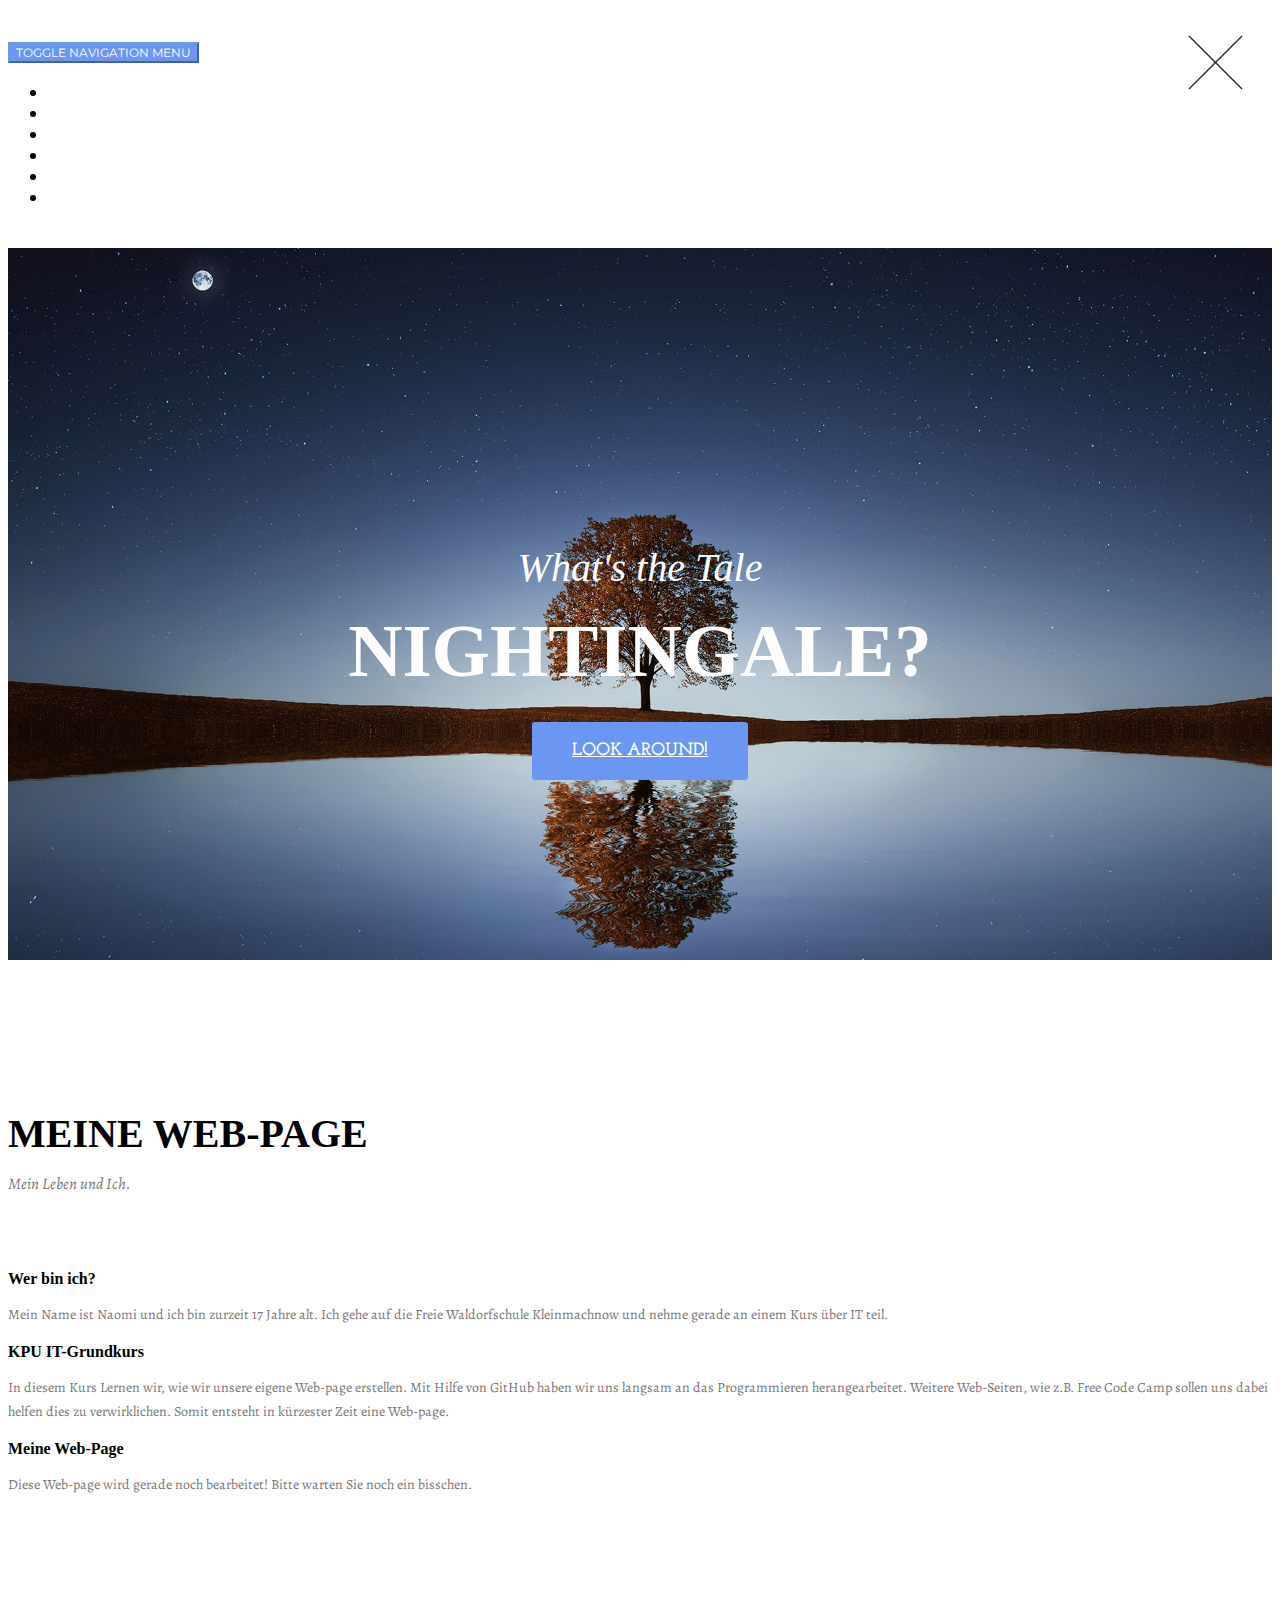
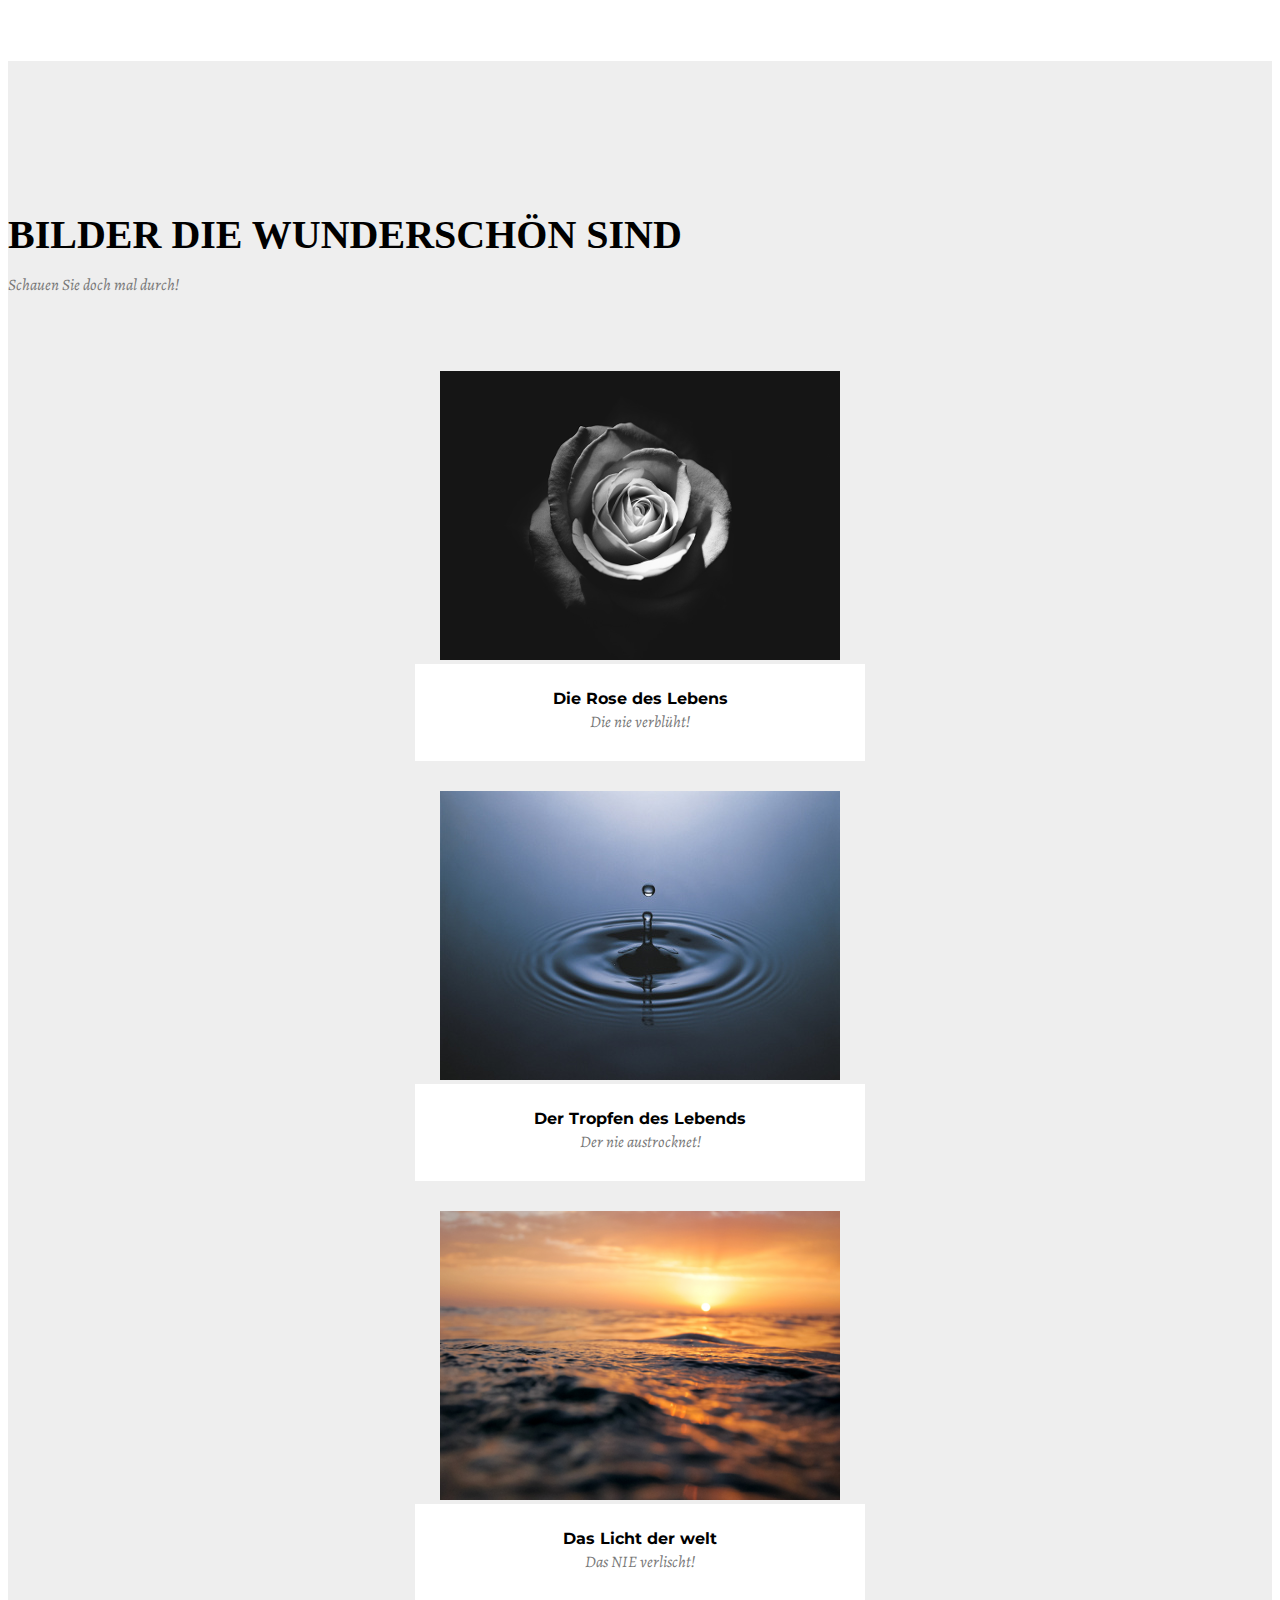
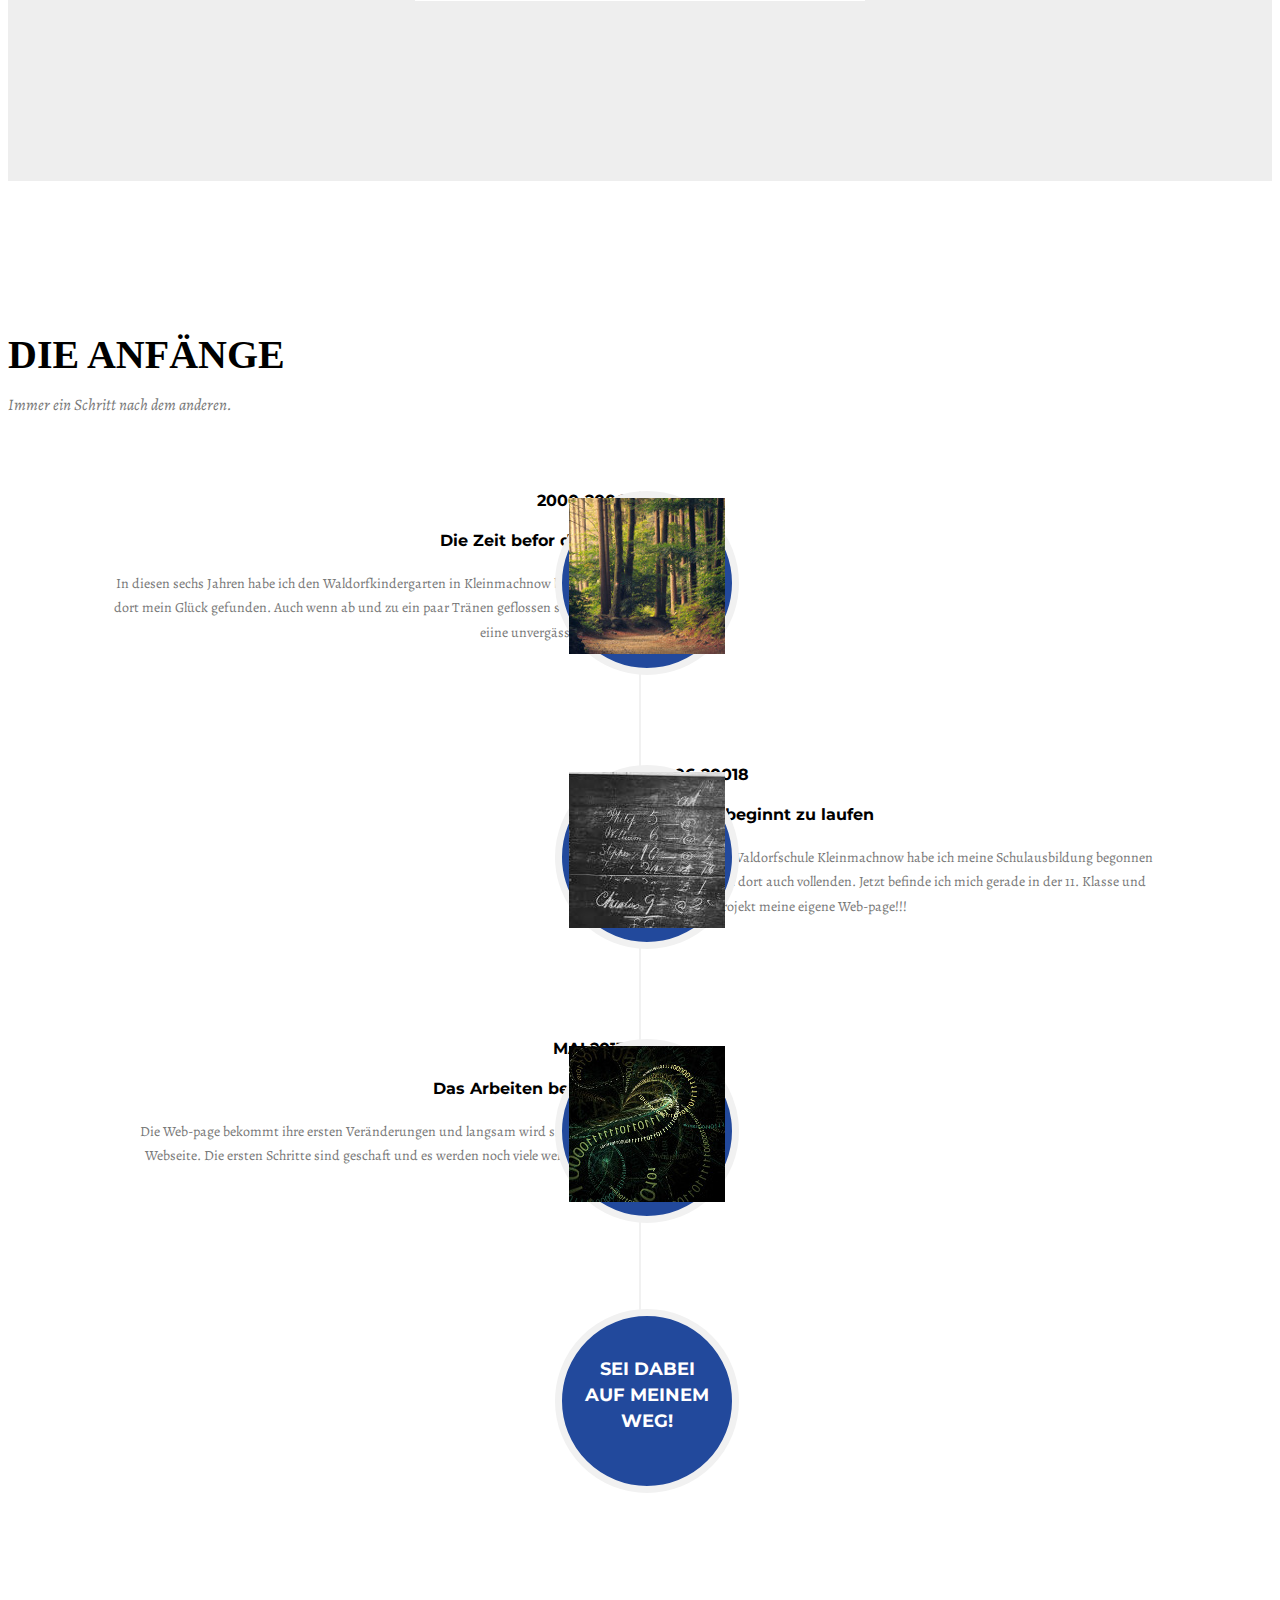
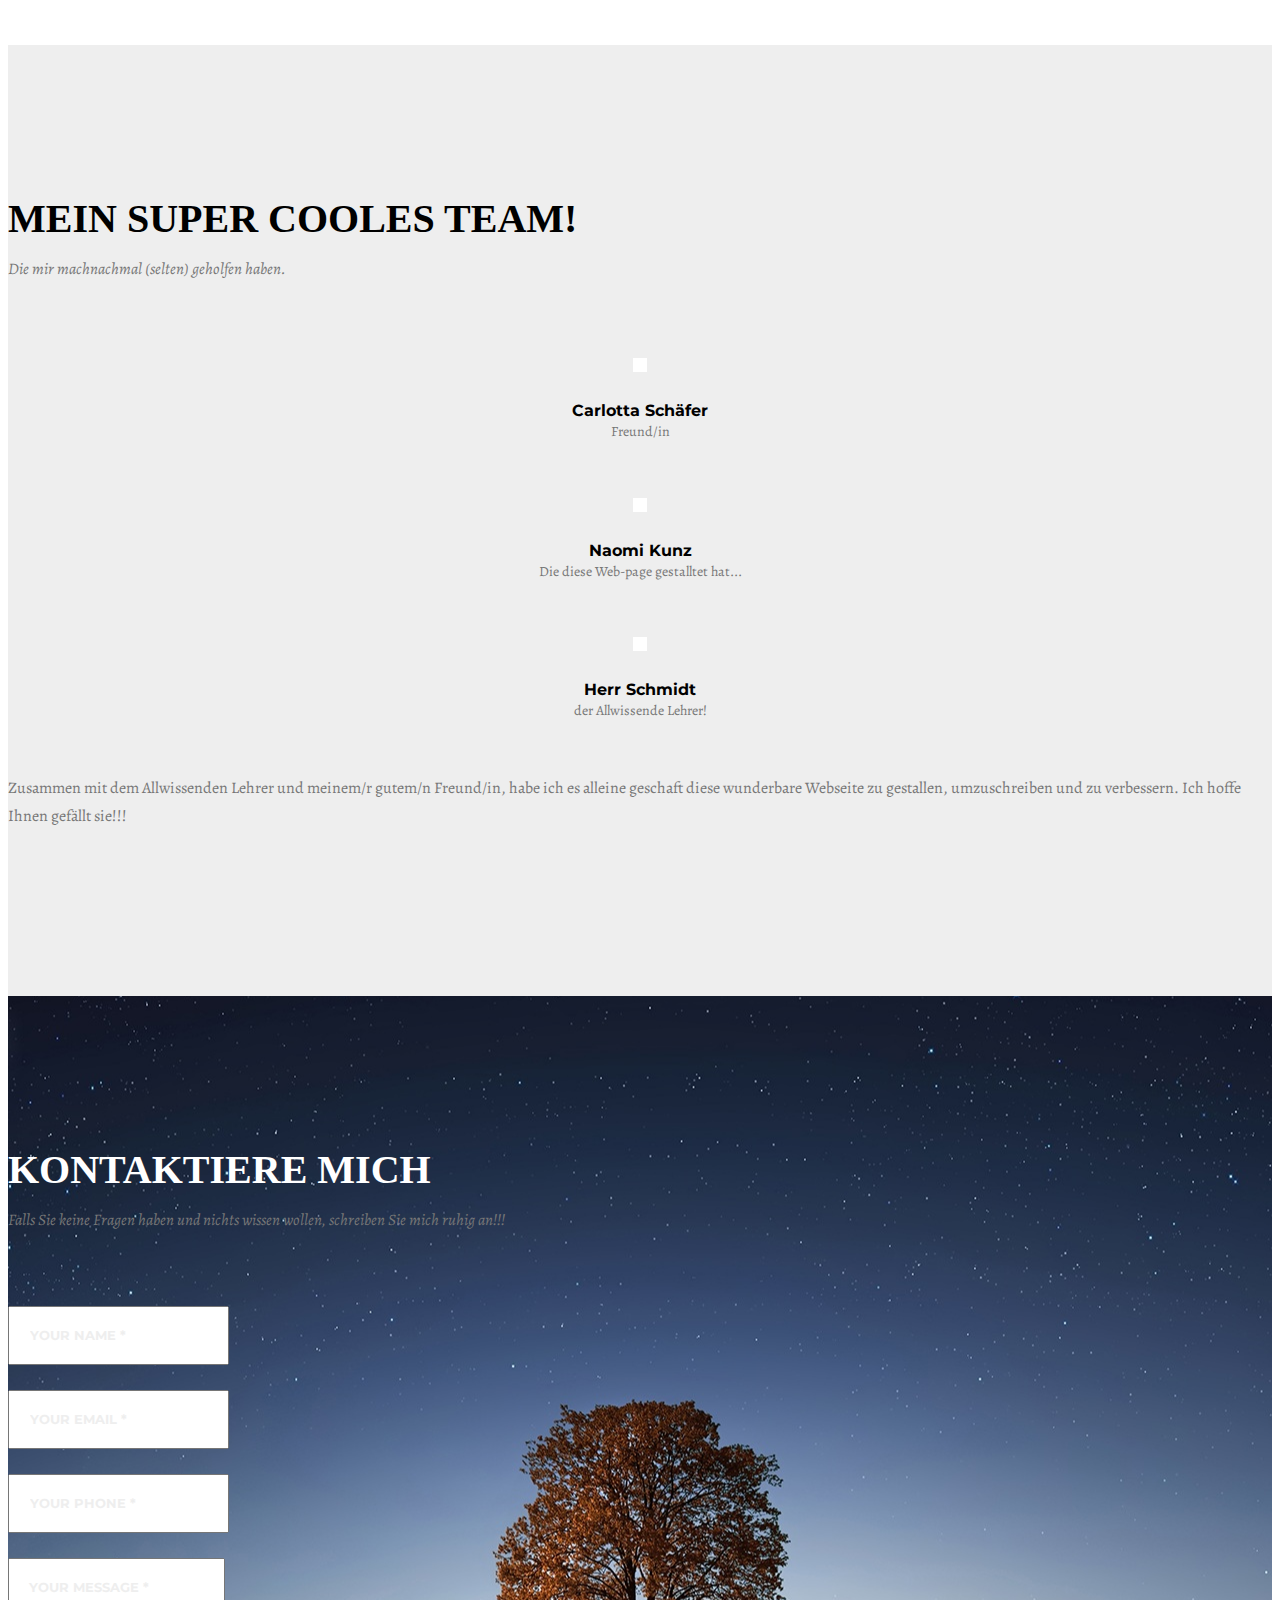
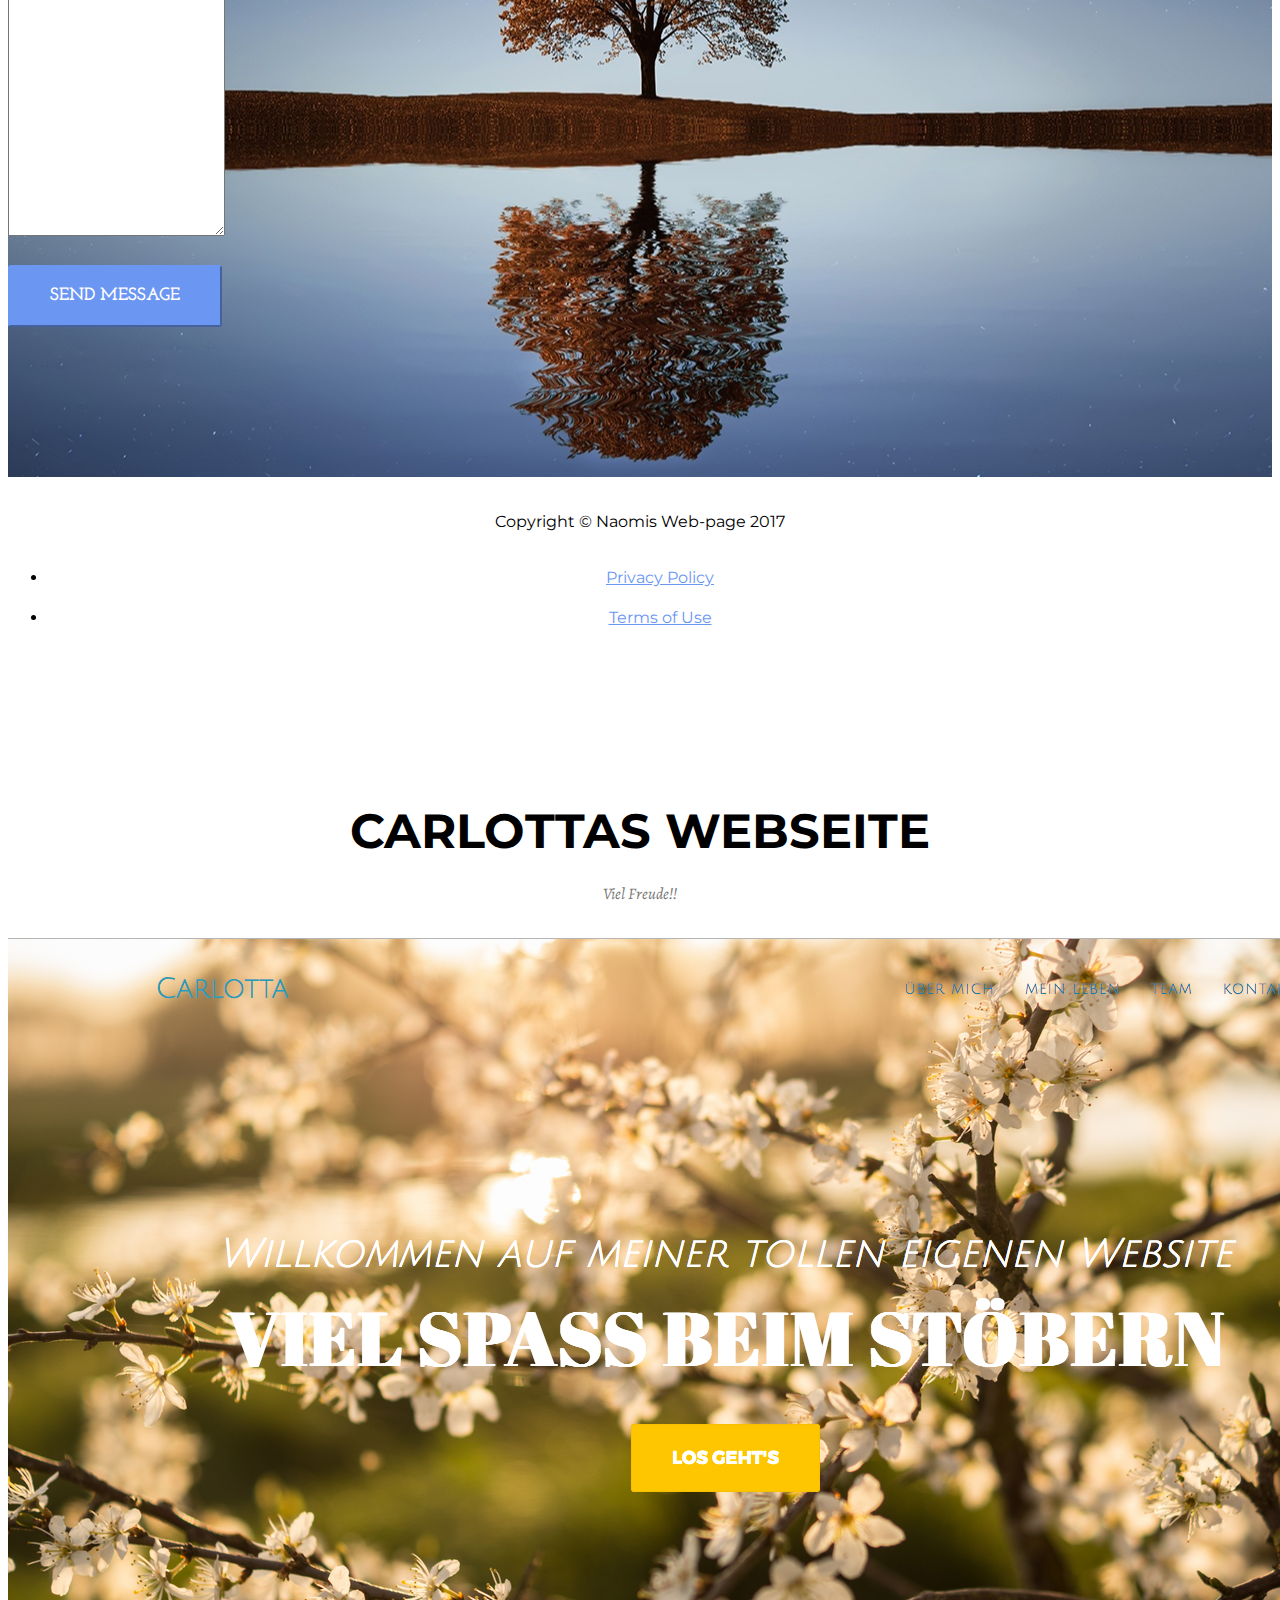
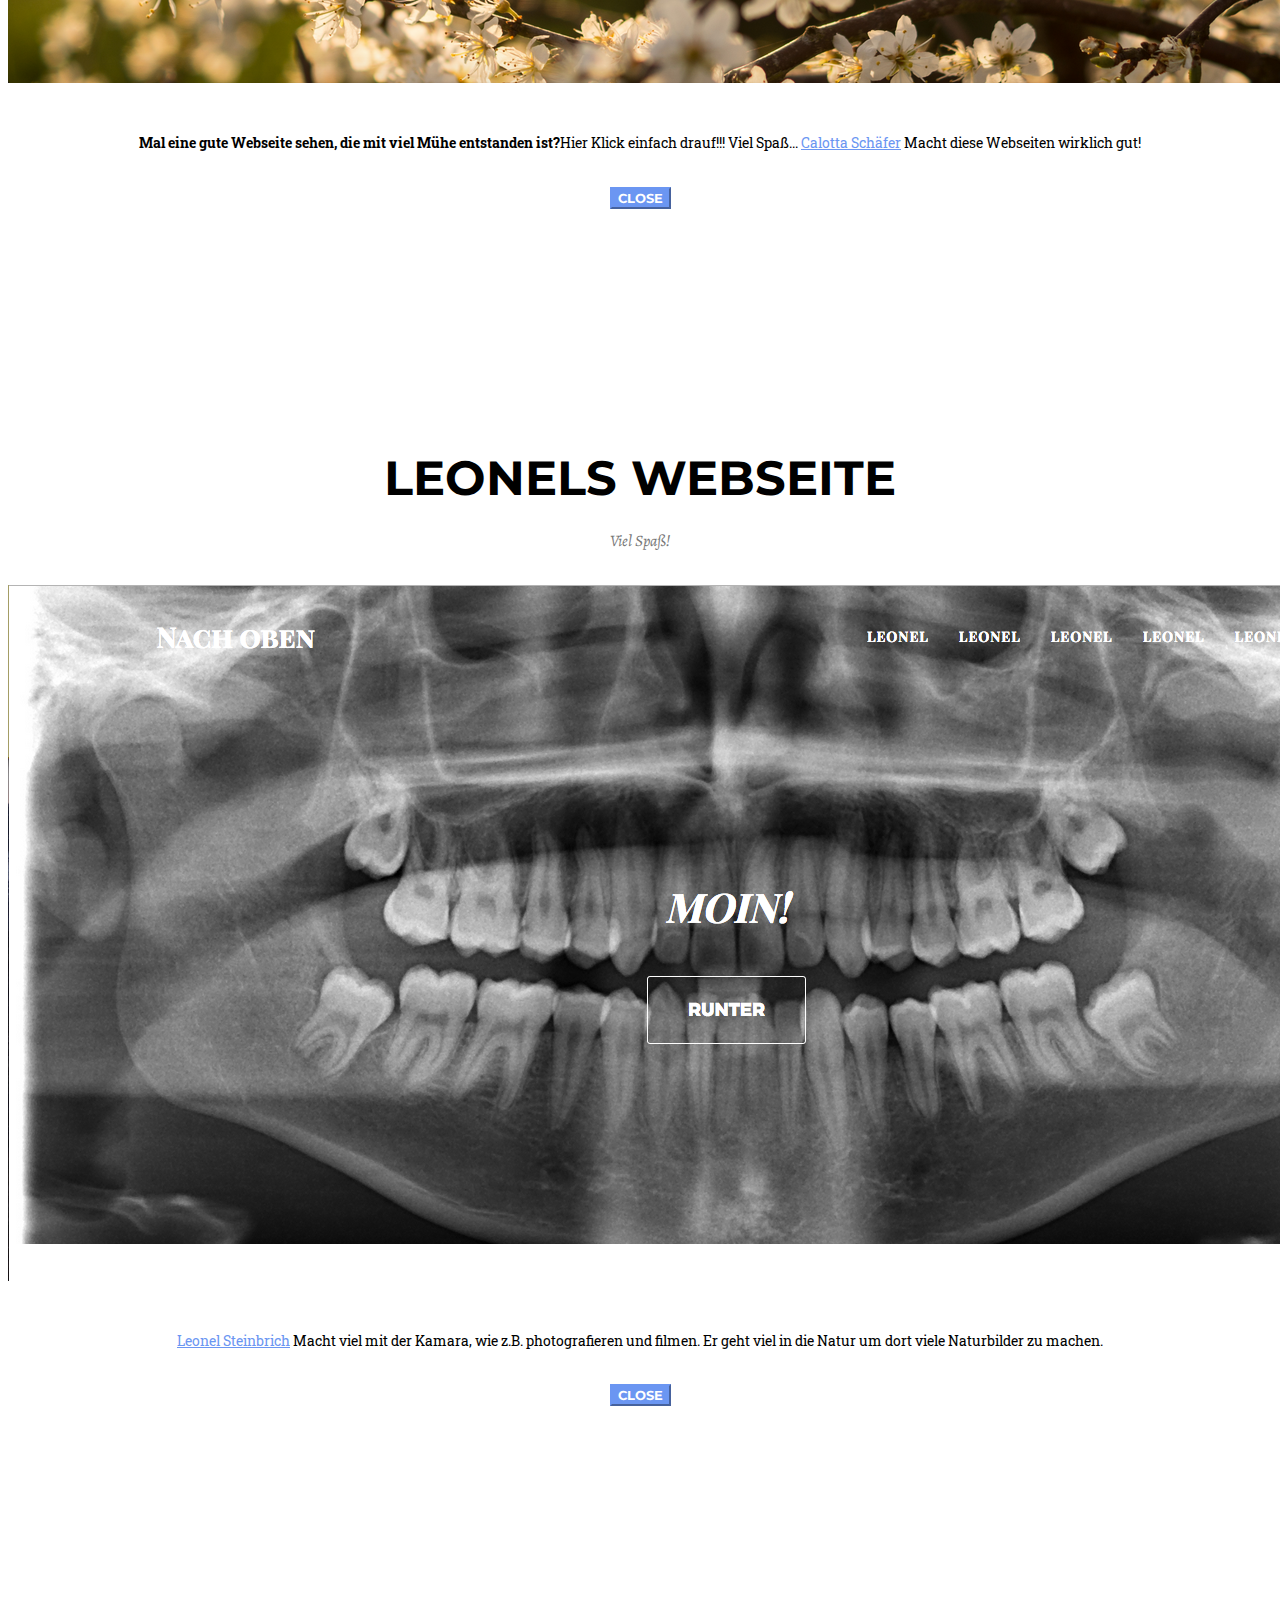
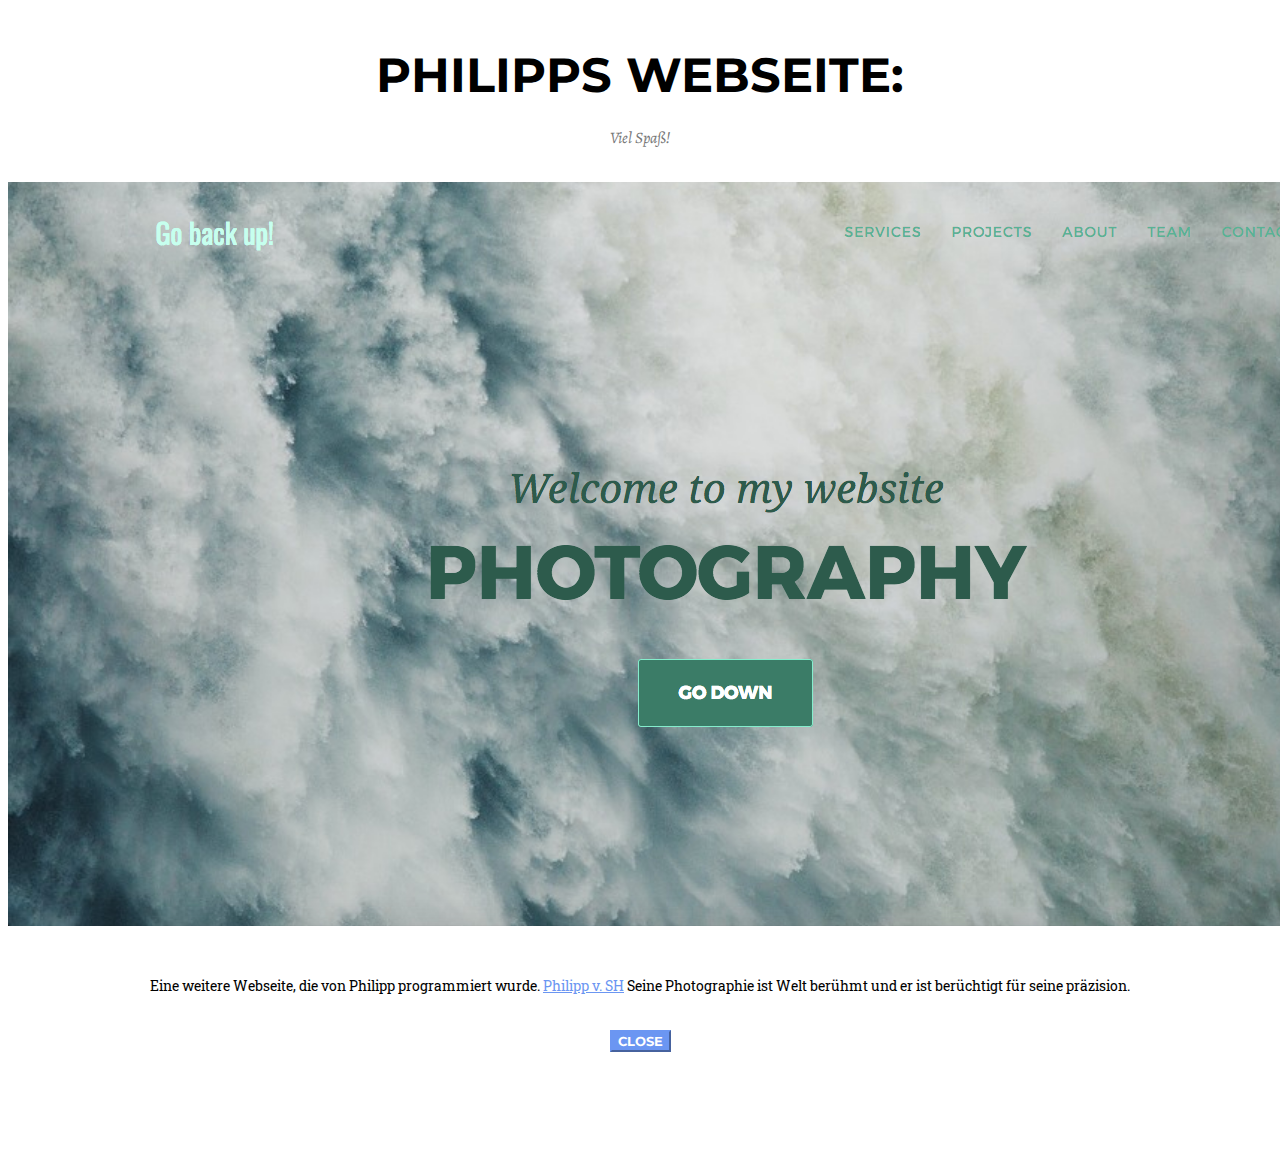
==== commit 56846117: "Doch nicht ganz" ====
--- a/docs/index.html
+++ b/docs/index.html
@@ -109,7 +109,7 @@
                         <i style="color:#6B96F2" class="fa fa-user fa-stack-1x fa-inverse"></i>
                     </span>
                     <h4 class="service-heading">Wer bin ich?</h4>
-                    <p class="text-muted">Mein Name ist Naomi und ich bin zurzeit 17 Jahre alt. Ich gehe auf die Freie Waldorfschule Kleinmachnow und nehme gerade an einem Kurs über It teil.</p>
+                    <p class="text-muted">Mein Name ist Naomi und ich bin zurzeit 17 Jahre alt. Ich gehe auf die Freie Waldorfschule Kleinmachnow und nehme gerade an einem Kurs über IT teil.</p>
                 </div>
                 <div class="col-md-4">
                     <span class="fa-stack fa-4x">
@@ -302,7 +302,7 @@
         <div class="container">
             <div class="row">
                 <div class="col-lg-12 text-center">
-                    <h2 class="section-heading">Kontaktier Mich</h2>
+                    <h2 class="section-heading">Kontaktiere Mich</h2>
                     <h3 class="section-subheading text-muted">Falls Sie keine Fragen haben und nichts wissen wollen, schreiben Sie mich ruhig an!!!</h3>
                 </div>
             </div>
